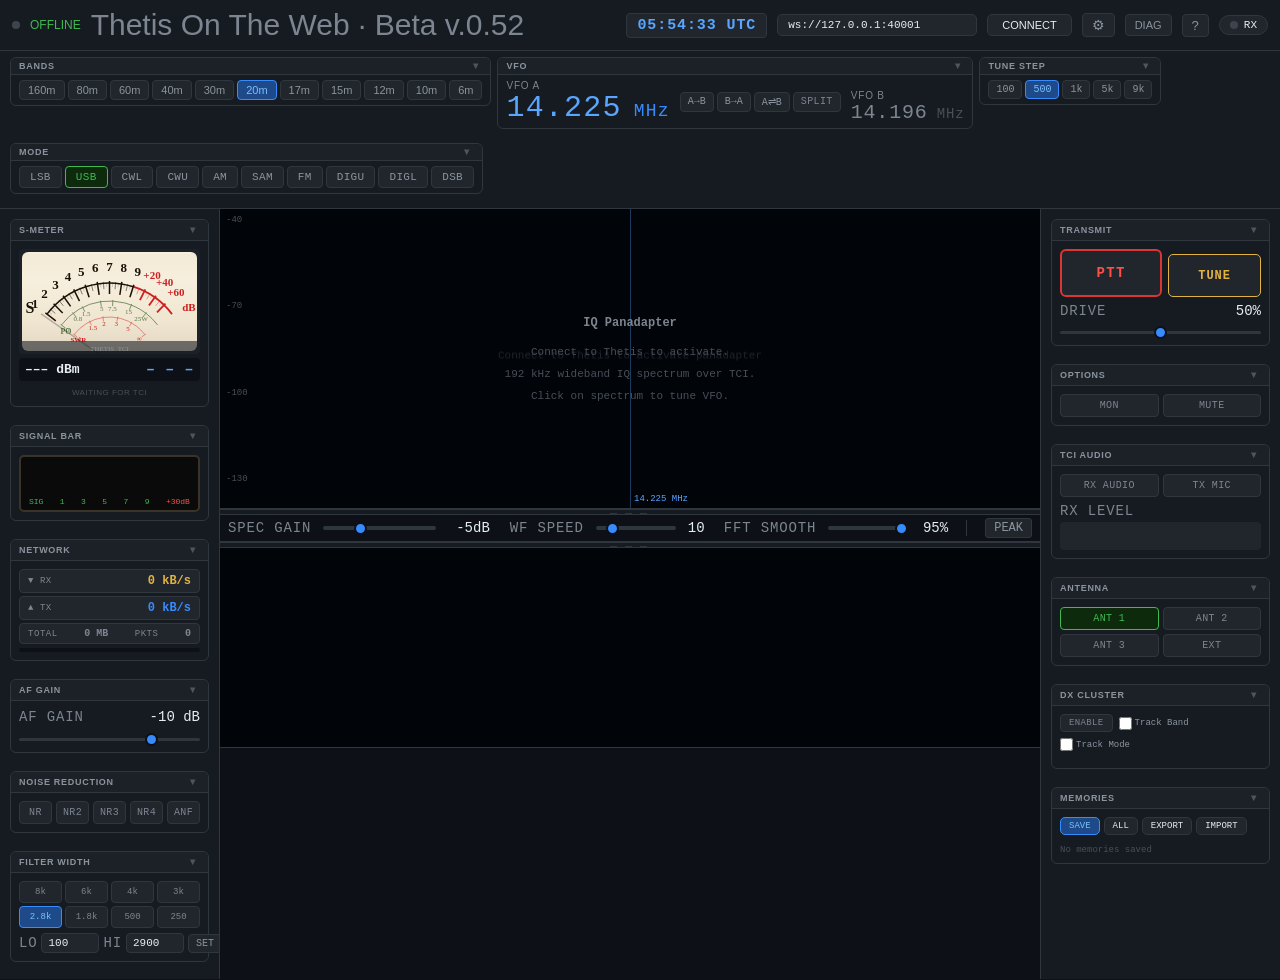
==== totw.html @ 43ac1d61 "feat: show where deskHPSDR transmits when it is not on VFO A tx_frequency was ignored. deskHPSDR sen" ====
<!DOCTYPE html>
<html lang="en">
<head>
<meta charset="UTF-8">
<meta name="viewport" content="width=device-width, initial-scale=1.0, maximum-scale=1.0, user-scalable=no">
<title>Thetis On The Web</title>
<!-- PWA / mobile standalone install — inline data-URL manifest since the app is a single file. -->
<meta name="theme-color" content="#0d1117">
<meta name="apple-mobile-web-app-capable" content="yes">
<meta name="apple-mobile-web-app-status-bar-style" content="black-translucent">
<meta name="apple-mobile-web-app-title" content="TOTW">
<meta name="mobile-web-app-capable" content="yes">
<link rel="manifest" href='data:application/manifest+json;utf8,{"name":"Thetis On The Web","short_name":"TOTW","display":"standalone","orientation":"any","background_color":"%230d1117","theme_color":"%230d1117","start_url":".","scope":"./"}'>
<style>
* { box-sizing: border-box; margin: 0; padding: 0; }

body {
  font-family: -apple-system, BlinkMacSystemFont, 'Segoe UI', sans-serif;
  background: #0d1117;
  color: #e6edf3;
  font-size: 13px;
  min-height: 100vh;
}

/* ── MONOSPACE for radio values ── */
.mono { font-family: 'SF Mono', 'Consolas', 'Fira Code', monospace; }

/* ── TOP STATUS BAR ── */
.top-bar {
  display: flex;
  align-items: center;
  gap: 10px;
  padding: 8px 12px;
  background: #161b22;
  border-bottom: 1px solid #30363d;
  flex-wrap: wrap;
}
.callsign { font-size: 30px; color: #7d8590; }
.status-dot { width: 8px; height: 8px; border-radius: 50%; background: #3d444d; flex-shrink: 0; transition: background 0.3s; }
.status-dot.rx  { background: #3fb950; box-shadow: 0 0 6px #3fb950; }
.status-dot.tx  { background: #f85149; box-shadow: 0 0 6px #f85149; }
.status-label   { font-size: 12px; color: #3fb950; transition: color 0.3s; }
.status-label.tx { color: #f85149; }

.spacer { flex: 1; }

.conn-input {
  font-family: 'SF Mono','Consolas',monospace;
  font-size: 11px;
  background: #21262d;
  border: 1px solid #30363d;
  color: #e6edf3;
  padding: 4px 10px;
  border-radius: 5px;
  width: 200px;
  outline: none;
}
.conn-input:focus { border-color: #388bfd; }

.btn-connect {
  font-size: 11px;
  font-weight: 500;
  padding: 4px 14px;
  background: #21262d;
  border: 1px solid #30363d;
  color: #e6edf3;
  border-radius: 5px;
  cursor: pointer;
  transition: all 0.15s;
}
.btn-connect:hover  { background: #30363d; }
.btn-connect.on     { background: #0d2a0d; border-color: #3fb950; color: #3fb950; }
.btn-connect.err    { background: #3d0d0d; border-color: #f85149; color: #f85149; }

/* Band buttons in top bar */
.band-btn {
  font-size: 11px;
  padding: 3px 8px;
  background: #21262d;
  border: 1px solid #30363d;
  border-radius: 4px;
  color: #8b949e;
  cursor: pointer;
  transition: all 0.15s;
}
.band-btn:hover { background: #30363d; color: #e6edf3; }
.band-btn.active { background: #1f4a8a; border-color: #388bfd; color: #79c0ff; }

/* ── FREQ ROW ── */
.freq-row {
  display: flex;
  align-items: flex-end;
  gap: 16px;
  padding: 10px 12px;
  background: #161b22;
  border-bottom: 1px solid #30363d;
  flex-wrap: wrap;
}

.vfo-block { display: flex; flex-direction: column; gap: 2px; }
.vfo-label { font-size: 10px; color: #7d8590; letter-spacing: 0.08em; text-transform: uppercase; }

.vfo-freq {
  font-family: 'SF Mono','Consolas',monospace;
  font-size: 30px;
  font-weight: 500;
  letter-spacing: 0.04em;
  color: #58a6ff;
  cursor: pointer;
  line-height: 1;
  user-select: none;
}
.vfo-freq .mhz { font-size: 18px; color: #388bfd; }
.vfo-freq .vfo-digit {
  cursor: pointer;
  padding: 0 0.5px;
  border-radius: 2px;
  transition: background 0.1s, color 0.1s;
}
/* Gap between the kHz digit and the 100 Hz digit: 7.123 4 reads as 7123.4 kHz at a glance */
.vfo-freq .vfo-digit.sub-khz { margin-left: 0.3em; }
.vfo-freq .vfo-digit:hover { background: #388bfd33; color: #79c0ff; }
.vfo-freq.secondary .vfo-digit:hover { background: #30363d; color: #e6edf3; }
.vfo-freq.secondary { font-size: 20px; color: #7d8590; }
.vfo-freq.secondary .mhz { font-size: 14px; color: #484f58; }

.vfo-freq-input {
  display: none;
  font-family: 'SF Mono','Consolas',monospace;
  font-size: 28px;
  background: transparent;
  border: none;
  border-bottom: 1px solid #388bfd;
  color: #58a6ff;
  outline: none;
  width: 230px;
}

.vfo-divider { width: 1px; background: #30363d; align-self: stretch; margin: 0 4px; }

/* VFO swap buttons */
.vfo-swap-row { display: flex; gap: 3px; align-self: center; }
.vbtn {
  font-size: 10px;
  padding: 3px 7px;
  background: #21262d;
  border: 1px solid #30363d;
  color: #8b949e;
  border-radius: 4px;
  cursor: pointer;
  transition: all 0.15s;
  font-family: 'SF Mono','Consolas',monospace;
}
.vbtn:hover { background: #30363d; color: #e6edf3; border-color: #388bfd; }
/* SPLIT sits among the VFO buttons: a chip for its on state, sized like them */
.vfo-swap-row .chip { padding: 3px 7px; }

/* Step buttons */
.step-row { display: flex; gap: 3px; align-self: center; }
.sbtn {
  font-size: 10px;
  padding: 3px 7px;
  background: #21262d;
  border: 1px solid #30363d;
  color: #8b949e;
  border-radius: 4px;
  cursor: pointer;
  font-family: 'SF Mono','Consolas',monospace;
  transition: all 0.15s;
}
.sbtn.active { background: #1f4a8a; border-color: #388bfd; color: #79c0ff; }

/* Mode buttons */
.mode-grid { display: flex; gap: 3px; flex-wrap: wrap; align-self: center; }
.mode-btn {
  font-size: 11px;
  padding: 4px 10px;
  background: #21262d;
  border: 1px solid #30363d;
  color: #8b949e;
  border-radius: 4px;
  cursor: pointer;
  font-family: 'SF Mono','Consolas',monospace;
  letter-spacing: 0.03em;
  transition: all 0.15s;
}
.mode-btn:hover { background: #30363d; color: #e6edf3; }
.mode-btn.active { background: #0d2a0d; border-color: #3fb950; color: #3fb950; }

/* ── MAIN BODY ── */
.body-grid {
  display: grid;
  grid-template-columns: 220px 1fr 240px;
  height: calc(100vh - 130px); /* fill viewport, not just min */
}

/* ── SIDE PANELS ── */
.side-panel {
  background: #161b22;
  border-right: 1px solid #30363d;
  padding: 10px;
  display: flex;
  flex-direction: column;
  gap: 10px;
  overflow-y: auto;
}
.side-panel.right { border-right: none; border-left: 1px solid #30363d; }

/* ── CENTER-BOTTOM DOCK ZONE ── */
.center-dock {
  background: #161b22;
  border-top: 1px solid #30363d;
  display: flex;
  flex-direction: row;
  flex-wrap: wrap;
  gap: 8px;
  padding: 8px;
  overflow-x: auto;
  overflow-y: visible;
  flex-shrink: 0;
}
.center-dock:empty { display: none; }
.center-dock > .dock-panel {
  min-width: 200px;
  flex: 0 0 auto;
  /* Allow the user to drag-resize panels horizontally while docked below the waterfall */
  resize: horizontal;
  overflow: hidden;
}

.sec-title {
  font-size: 9px;
  color: #484f58;
  letter-spacing: 0.12em;
  text-transform: uppercase;
  padding-bottom: 5px;
  border-bottom: 1px solid #21262d;
  font-family: 'SF Mono','Consolas',monospace;
}

/* ── CTRL CARD (slider rows) ── */
.ctrl-card {
  background: #21262d;
  border: 1px solid #30363d;
  border-radius: 6px;
  padding: 8px 10px;
}
.ctrl-head { display: flex; justify-content: space-between; align-items: center; margin-bottom: 5px; }
.ctrl-lbl { font-size: 14px; color: #7d8590; letter-spacing: 0.06em; font-family: 'SF Mono','Consolas',monospace; }
.ctrl-val { font-size: 14px; color: #e6edf3; font-family: 'SF Mono','Consolas',monospace; }

input[type=range] {
  -webkit-appearance: none;
  width: 100%;
  height: 3px;
  background: #30363d;
  border-radius: 2px;
  outline: none;
  cursor: pointer;
}
input[type=range]::-webkit-slider-thumb {
  -webkit-appearance: none;
  width: 13px;
  height: 13px;
  border-radius: 50%;
  background: #388bfd;
  border: 2px solid #0d1117;
  cursor: pointer;
  transition: transform 0.1s;
}
input[type=range]::-webkit-slider-thumb:hover { transform: scale(1.25); }

/* ── METER ── */
.meter-card {
  background: #21262d;
  border: 1px solid #30363d;
  border-radius: 6px;
  padding: 8px 10px;
}
.meter-head { display: flex; justify-content: space-between; margin-bottom: 5px; }
.meter-bg { background: #0d1117; border-radius: 3px; height: 7px; overflow: hidden; }
.meter-fill { height: 100%; border-radius: 3px; transition: width 0.12s ease; width: 0%; }
.meter-fill.s    { background: linear-gradient(90deg, #3fb950 0%, #e3b341 70%, #f85149 100%); }
.meter-fill.tx   { background: linear-gradient(90deg, #388bfd 0%, #388bfd 80%, #f85149 100%); }
.meter-scale { display: flex; justify-content: space-between; margin-top: 3px; }
.meter-scale span { font-size: 8px; color: #484f58; font-family: 'SF Mono','Consolas',monospace; }

/* ── TOGGLE CHIPS ── */
.chip-grid { display: grid; grid-template-columns: 1fr 1fr; gap: 4px; }
.chip-grid.three { grid-template-columns: 1fr 1fr 1fr; }
.chip-grid.four  { grid-template-columns: 1fr 1fr 1fr 1fr; }
.chip {
  font-size: 10px;
  padding: 5px 4px;
  background: #21262d;
  border: 1px solid #30363d;
  color: #7d8590;
  border-radius: 4px;
  cursor: pointer;
  text-align: center;
  font-family: 'SF Mono','Consolas',monospace;
  letter-spacing: 0.04em;
  transition: all 0.15s;
}
.chip:hover { background: #30363d; color: #e6edf3; }
.chip.on  { background: #0d2a0d; border-color: #3fb950; color: #3fb950; }
.chip.amber { background: #2a1f0d; border-color: #e3b341; color: #e3b341; }
.chip.blue  { background: #0d1f3c; border-color: #388bfd; color: #79c0ff; }

/* ── PTT ── */
.ptt-btn {
  width: 100%;
  padding: 14px;
  background: #21262d;
  border: 2px solid #da3633;
  color: #f85149;
  border-radius: 6px;
  font-size: 14px;
  font-weight: 600;
  letter-spacing: 0.1em;
  cursor: pointer;
  transition: all 0.1s;
  font-family: 'SF Mono','Consolas',monospace;
}
.ptt-btn:hover { background: #3d0d0d; }
.ptt-btn.active { background: #f85149; color: #fff; box-shadow: 0 0 18px #f8514960; }

.tune-btn {
  width: 100%;
  padding: 7px;
  background: #21262d;
  border: 1px solid #e3b341;
  color: #e3b341;
  border-radius: 5px;
  font-size: 12px;
  font-weight: 600;
  letter-spacing: 0.08em;
  cursor: pointer;
  margin-top: 5px;
  font-family: 'SF Mono','Consolas',monospace;
  transition: all 0.1s;
}
.tune-btn:hover { background: #2a1f0d; }
.tune-btn.active { background: #e3b341; color: #0d1117; }


/* ── FILTER ── */
.filter-grid { display: grid; grid-template-columns: repeat(4, 1fr); gap: 3px; }
.f-btn {
  font-size: 9px;
  padding: 5px 2px;
  background: #21262d;
  border: 1px solid #30363d;
  color: #7d8590;
  border-radius: 4px;
  cursor: pointer;
  text-align: center;
  font-family: 'SF Mono','Consolas',monospace;
  transition: all 0.15s;
}
.f-btn:hover { background: #30363d; color: #e6edf3; }
.f-btn.active { background: #1f4a8a; border-color: #388bfd; color: #79c0ff; }

/* ── S-METER ── */
.smeter-canvas { width: 100%; height: 105px; display: block; border-radius: 4px; }
.smeter-readout {
  display: flex;
  justify-content: space-between;
  align-items: baseline;
  margin-top: 4px;
  padding: 3px 6px;
  background: #0d1117;
  border-radius: 4px;
  font-family: 'SF Mono','Consolas',monospace;
}
.smeter-dbm { font-size: 13px; color: #e6edf3; font-weight: 600; }
.smeter-sunit { font-size: 15px; color: #58a6ff; font-weight: 700; letter-spacing: 0.04em; }
.smeter-src { font-size: 8px; color: #484f58; letter-spacing: 0.06em; text-transform: uppercase; }

/* LED bar S-meter (CB style) */
.led-meter-wrap {
  background: #0a0a0a;
  border: 2px solid #3a3428;
  border-radius: 5px;
  padding: 6px 8px 4px;
  position: relative;
}
.led-meter-canvas { width: 100%; height: 32px; display: block; }
.led-meter-label {
  display: flex;
  justify-content: space-between;
  font-size: 8px;
  font-family: 'SF Mono','Consolas',monospace;
  margin-top: 2px;
}
.led-meter-label span { color: #3fb950; }
.led-meter-label .led-red { color: #f85149; }

/* Bandwidth display */
.bw-display {
  display: flex;
  justify-content: space-between;
  align-items: center;
  padding: 4px 8px;
  background: #21262d;
  border: 1px solid #30363d;
  border-radius: 4px;
  font-family: 'SF Mono','Consolas',monospace;
}
.bw-label { font-size: 9px; color: #7d8590; letter-spacing: 0.06em; }
.bw-value { font-size: 12px; color: #e3b341; font-weight: 600; }

/* ── AGC ── */


/* ── CENTER PANEL ── */
.center { display: flex; flex-direction: column; background: #0d1117; height: 100%; overflow: hidden; }

/* spectrum */
.spectrum-wrap {
  height: 300px;
  flex-shrink: 0;
  position: relative;
  background: #010409;
  border-bottom: 1px solid #30363d;
  min-height: 80px;
  overflow: hidden;
}

/* spectrum resize handle */
.spec-resize-handle {
  height: 6px;
  background: #161b22;
  border-top: 1px solid #30363d;
  border-bottom: 1px solid #30363d;
  cursor: ns-resize;
  flex-shrink: 0;
  display: flex;
  align-items: center;
  justify-content: center;
  transition: background 0.15s;
}
.spec-resize-handle:hover { background: #21262d; }
.spec-resize-handle::after {
  content: '— — —';
  font-size: 7px;
  letter-spacing: 3px;
  color: #484f58;
  pointer-events: none;
}
canvas.spec { position: absolute; inset: 0; width: 100%; height: 100%; }

.spec-overlay {
  position: absolute;
  inset: 0;
  display: flex;
  align-items: center;
  justify-content: center;
  pointer-events: none;
}
.spec-msg {
  text-align: center;
  font-family: 'SF Mono','Consolas',monospace;
  font-size: 11px;
  color: #484f58;
  line-height: 2;
}
.spec-msg strong { color: #7d8590; display: block; font-size: 12px; margin-bottom: 6px; }

/* db labels */
.db-labels {
  position: absolute;
  left: 6px; top: 6px; bottom: 24px;
  display: flex; flex-direction: column; justify-content: space-between;
  pointer-events: none;
}
.db-labels span { font-family: 'SF Mono','Consolas',monospace; font-size: 9px; color: #484f58; }

/* VFO cursor */
.vfo-cursor {
  position: absolute;
  top: 0; bottom: 0;
  width: 1px;
  background: #58a6ff55;
  left: 50%;
  pointer-events: none;
}
.vfo-cursor::after {
  content: attr(data-f);
  position: absolute;
  bottom: 4px; left: 4px;
  font-family: 'SF Mono','Consolas',monospace;
  font-size: 9px;
  color: #58a6ff;
  white-space: nowrap;
}

/* waterfall */
.wf-wrap {
  height: 200px;
  position: relative;
  background: #010409;
  border-bottom: 1px solid #30363d;
  overflow: hidden;
  flex-shrink: 0;
}

/* spectrum/waterfall resize handle */
.wf-resize-handle {
  height: 6px;
  background: #161b22;
  border-top: 1px solid #30363d;
  border-bottom: 1px solid #30363d;
  cursor: ns-resize;
  flex-shrink: 0;
  display: flex;
  align-items: center;
  justify-content: center;
  transition: background 0.15s;
}
.wf-resize-handle:hover { background: #21262d; }
.wf-resize-handle::after {
  content: '— — —';
  font-size: 7px;
  letter-spacing: 3px;
  color: #484f58;
  pointer-events: none;
}
canvas.wf { position: absolute; inset: 0; width: 100%; height: 100%; }

/* TCI log */
.tci-log {
  flex: 1;
  min-height: 40px;
  overflow-y: auto;
  padding: 6px 10px;
  font-family: 'SF Mono','Consolas',monospace;
  font-size: 10px;
  color: #484f58;
  line-height: 1.7;
  border-top: 1px solid #30363d;
  background: #161b22;
}
.log-tx  { color: #388bfd; }
.log-rx  { color: #3fb950; }
.log-err { color: #f85149; }
.log-sys { color: #484f58; }

/* ── SPECTRUM CONTROL BAR (Spec Gain / WF Speed / FFT Smooth / Peak) ── */
.spec-ctrl-bar {
  display: flex;
  align-items: center;
  gap: 12px;
  padding: 3px 8px;
  background: #0d1117;
  border-bottom: 1px solid #30363d;
}
.spec-ctrl-divider {
  width: 1px; height: 16px;
  background: #30363d;
  margin: 0 6px; flex-shrink: 0;
}

/* waterfall theme + peak hold buttons */
.wf-theme-btn {
  font-size: 12px;
  padding: 2px 6px;
  background: #21262d;
  border: 1px solid #30363d;
  border-radius: 3px;
  color: #8b949e;
  cursor: pointer;
  font-family: 'SF Mono', monospace;
  white-space: nowrap;
  transition: all 0.15s;
}
.wf-theme-btn:hover { background: #30363d; color: #e6edf3; }
.wf-theme-btn.active { background: #1f4a8a; border-color: #388bfd; color: #79c0ff; }

/* audio vis */
.audio-wrap {
  height: 28px;
  background: #21262d;
  border-radius: 4px;
  overflow: hidden;
}
canvas.audio-cv { width: 100%; height: 100%; }

/* scrollbar */
::-webkit-scrollbar { width: 4px; }
::-webkit-scrollbar-track { background: #161b22; }
::-webkit-scrollbar-thumb { background: #30363d; border-radius: 2px; }

/* custom number input in filter section */
.num-in {
  font-family: 'SF Mono','Consolas',monospace;
  font-size: 11px;
  background: #21262d;
  border: 1px solid #30363d;
  color: #e6edf3;
  padding: 3px 6px;
  border-radius: 4px;
  outline: none;
  width: 58px;
  -moz-appearance: textfield;
}
.num-in:focus { border-color: #388bfd; }
.num-in::-webkit-outer-spin-button,
.num-in::-webkit-inner-spin-button { -webkit-appearance: none; margin: 0; }

/* ── TABLET (iPad landscape/portrait) ── */
@media (max-width: 1100px) {
  .body-grid { grid-template-columns: 200px 1fr 210px; }
}

/* ── TABLET PORTRAIT / LARGE PHONE ── */
@media (max-width: 860px) {
  /* Stack into single column: controls top, spectrum middle, tx bottom */
  .body-grid {
    grid-template-columns: 1fr;
    grid-template-rows: auto 1fr auto;
    height: auto;
    min-height: calc(100vh - 90px);
  }
  .side-panel {
    border-right: none;
    border-bottom: 1px solid #30363d;
    /* Horizontal scrolling row of panels on mobile */
    flex-direction: row;
    flex-wrap: wrap;
    overflow-y: visible;
    overflow-x: auto;
    padding: 8px;
    gap: 8px;
  }
  .side-panel.right {
    border-left: none;
    border-top: 1px solid #30363d;
  }
  .dock-panel { min-width: 160px; flex: 0 0 auto; }
  .center { min-height: 400px; }
  .spectrum-wrap { min-height: 200px; }
  .wf-wrap { height: 80px; }
  .tci-log { height: 70px; }

  /* Bigger touch targets */
  .band-btn { padding: 6px 10px; font-size: 12px; }
  .chip { min-height: 36px; font-size: 12px; }
  .agc-btn { min-height: 36px; }
  .f-btn { min-height: 36px; font-size: 11px; }
  .mode-btn { min-height: 36px; font-size: 11px; }
  .ptt-btn { min-height: 60px; font-size: 18px; }
  .tune-btn { min-height: 60px; font-size: 14px; }
  .sbtn { min-height: 32px; }
  input[type=range] { height: 20px; }
  .conn-input { width: 160px; }

  /* Freq row wraps cleanly */
  .freq-row { gap: 10px; padding: 8px; }
  .vfo-freq { font-size: 24px; }
  .vfo-freq.secondary { font-size: 18px; }
}

/* ── PHONE (iPhone) ── */
@media (max-width: 480px) {
  .top-bar { gap: 6px; padding: 6px 8px; }
  .band-btn { padding: 5px 7px; font-size: 11px; }
  /* Hide VFO B on very small screens */
  .vfo-block:last-of-type { display: none; }
  .vfo-freq { font-size: 28px; }
  .freq-row { padding: 6px 8px; }
  .body-grid { grid-template-columns: 1fr; }
  .dock-panel { min-width: 140px; }
  .ptt-btn { font-size: 20px; min-height: 70px; }
  .spectrum-wrap { min-height: 180px; }
}

/* ── MOBILE TOUCH BAR ── */
/* Fixed bar at the bottom of the screen — only visible on touch devices.
   JS sets data-touch on <html> when touch device AND screen width ≤ 1100px. */
#mobileBar {
  display: none;           /* hidden by default; shown only by html[data-touch] below */
  position: fixed;
  bottom: 0; left: 0; right: 0;
  height: 110px;
  background: #161b22;
  border-top: 2px solid #30363d;
  z-index: 900;
  align-items: center;
  justify-content: space-between;
  padding: 8px 16px;
  gap: 12px;
}
/* Activated by JS touch-detection */
html[data-touch] #mobileBar { display: flex; }
/* Push page content up so spectrum isn't hidden behind the bar */
html[data-touch] body { padding-bottom: 120px; }

/* VFO rotary knob canvas */
#vfoKnob { touch-action: none; cursor: grab; display: block; }
#vfoKnob:active { cursor: grabbing; }

/* Center readout inside the mobile bar */
#mobileBarCenter {
  flex: 1;
  display: flex;
  flex-direction: column;
  align-items: center;
  gap: 4px;
}
#mobileBarFreq {
  font-family: 'SF Mono','Consolas',monospace;
  font-size: 22px;
  font-weight: 700;
  color: #58a6ff;
  letter-spacing: 0.04em;
}
#mobileBarInfo {
  font-family: 'SF Mono','Consolas',monospace;
  font-size: 12px;
  color: #7d8590;
  letter-spacing: 0.06em;
}
/* PTT button in mobile bar */
#pttBtnMobile {
  width: 90px; height: 84px;
  font-size: 20px;
  flex-shrink: 0;
}
#pttBtnMobile.active { background: #da3633; border-color: #f85149; color: #fff; }

/* Menu button in mobile bar */
#mobileMenuBtn {
  background: #21262d; border: 1px solid #30363d; color: #8b949e;
  border-radius: 6px; padding: 5px 10px; font-size: 18px; cursor: pointer;
  font-family: sans-serif; line-height: 1;
}
#mobileMenuBtn.open { border-color: #388bfd; color: #58a6ff; background: #1a2535; }

/* ── MOBILE LAYOUT: hide desktop chrome, full-screen spectrum ── */
/* These rules only activate when JS sets data-touch on <html>  */
html[data-touch] .side-panel   { display: none !important; }
html[data-touch] .freq-dock    { display: none !important; }
html[data-touch] .center-dock  { display: none !important; }
html[data-touch] .body-grid {
  grid-template-columns: 1fr !important;
  /* Fill viewport minus top bar (~50px) and fixed mobile bar (110px) */
  height: calc(100dvh - 160px);
}
html[data-touch] .center { height: 100%; }
/* Give spectrum most of the space; waterfall a comfortable slice */
html[data-touch] .spectrum-wrap { flex: 3 1 0 !important; min-height: 0 !important; }
html[data-touch] .wf-wrap       { flex: 1 1 0 !important; min-height: 60px !important; height: auto !important; }

/* ── SLIDE-UP CONTROL DRAWER ── */
#mobileDrawer {
  display: none; /* JS shows this only on touch devices */
  position: fixed;
  left: 0; right: 0;
  bottom: 110px; /* sits just above the mobile bar */
  background: #161b22;
  border-top: 2px solid #388bfd;
  border-radius: 14px 14px 0 0;
  z-index: 870;
  max-height: 65vh;
  overflow-y: auto;
  -webkit-overflow-scrolling: touch;
  padding: 14px 16px 20px;
  /* Closed: translated fully below the screen so it's invisible */
  transform: translateY(calc(100% + 110px));
  transition: transform 0.28s cubic-bezier(0.4, 0, 0.2, 1);
}
html[data-touch] #mobileDrawer { display: block; }
#mobileDrawer.open { transform: translateY(0); }

/* Dim overlay behind drawer */
#mobileDrawerBackdrop {
  display: none; position: fixed; inset: 0;
  background: rgba(0,0,0,0.55); z-index: 860;
}
#mobileDrawerBackdrop.open { display: block; }

/* Drawer section labels */
.mdrw-lbl {
  font-size: 9px; color: #484f58;
  font-family: 'SF Mono','Consolas',monospace;
  letter-spacing: 0.12em; text-transform: uppercase;
  margin: 12px 0 5px; display: block;
}
.mdrw-lbl:first-child { margin-top: 0; }

/* Drawer button rows — larger tap targets than desktop */
.mdrw-row {
  display: flex; flex-wrap: wrap; gap: 6px;
}
.mdrw-row .band-btn { padding: 8px 12px; font-size: 14px; min-height: 40px; }
.mdrw-row .mode-btn { padding: 8px 14px; font-size: 14px; min-height: 40px; }
.mdrw-row .f-btn    { padding: 8px 12px; font-size: 14px; min-height: 40px; }
.mdrw-row .sbtn     { padding: 8px 14px; font-size: 14px; min-height: 40px; }

/* AF Gain slider row in drawer */
.mdrw-slider-row {
  display: flex; align-items: center; gap: 10px; margin-top: 4px;
}
.mdrw-slider-row input[type=range] { flex: 1; height: 6px; }
.mdrw-slider-row span { font-family: 'SF Mono','Consolas',monospace; font-size: 12px;
  color: #e6edf3; min-width: 52px; text-align: right; }

/* ── UTC CLOCK ── */
.utc-clock { font-family:'SF Mono','Consolas',monospace; font-size:15px; color:#58a6ff; background:#21262d; border:1px solid #30363d; padding:3px 10px; border-radius:4px; white-space:nowrap; letter-spacing:0.06em; font-weight:600; }

/* ── MODAL OVERLAY ── */
.modal-overlay { position:fixed; inset:0; background:rgba(1,4,9,0.88); z-index:10000; display:flex; align-items:center; justify-content:center; }
.modal-overlay.hidden { display:none; }
.modal-box { background:#161b22; border:1px solid #30363d; border-radius:10px; padding:20px 24px; min-width:340px; max-width:520px; max-height:82vh; overflow-y:auto; box-shadow:0 16px 48px rgba(0,0,0,0.8); position:relative; }
.modal-title { font-size:14px; font-weight:600; color:#e6edf3; margin-bottom:16px; display:flex; justify-content:space-between; align-items:center; }
.modal-close { font-size:18px; color:#7d8590; cursor:pointer; background:none; border:none; line-height:1; }
.modal-close:hover { color:#e6edf3; }
.modal-sep { height:1px; background:#21262d; margin:10px 0; }
.modal-lbl { font-size:10px; color:#7d8590; letter-spacing:0.08em; text-transform:uppercase; font-family:'SF Mono','Consolas',monospace; display:block; margin-bottom:4px; }
.modal-in { width:100%; background:#21262d; border:1px solid #30363d; color:#e6edf3; padding:5px 9px; border-radius:4px; font-family:'SF Mono','Consolas',monospace; font-size:12px; outline:none; margin-bottom:8px; }
.modal-in:focus { border-color:#388bfd; }
.modal-row { display:flex; gap:8px; align-items:center; margin-bottom:6px; }
.modal-row label { flex:1; font-size:11px; color:#8b949e; }
.mbtn { font-size:11px; padding:5px 12px; background:#21262d; border:1px solid #30363d; color:#e6edf3; border-radius:5px; cursor:pointer; font-family:'SF Mono','Consolas',monospace; }
.mbtn:hover { background:#30363d; }
.mbtn.pri { background:#1f4a8a; border-color:#388bfd; color:#79c0ff; }
.mbtn.pri:hover { background:#2a5ba0; }
.mbtn.danger { border-color:#da3633; color:#f85149; }
.mbtn.danger:hover { background:#3d0d0d; }

/* ── RIT ── */
.rit-display { font-family:'SF Mono','Consolas',monospace; font-size:12px; color:#e3b341; min-width:58px; text-align:right; }
.rit-btn { font-size:11px; padding:2px 7px; background:#21262d; border:1px solid #30363d; color:#8b949e; border-radius:3px; cursor:pointer; font-family:'SF Mono','Consolas',monospace; }
.rit-btn:hover { background:#30363d; color:#e6edf3; }
.rit-btn.on { background:#2a1f0d; border-color:#e3b341; color:#e3b341; }

/* ── DX TOOLTIP ── */
#dxTooltip { position:fixed; background:#0d1117; border:1px solid #388bfd; border-radius:5px; padding:6px 10px; font-family:'SF Mono','Consolas',monospace; font-size:11px; color:#e6edf3; pointer-events:none; z-index:9999; display:none; box-shadow:0 4px 16px rgba(0,0,0,0.7); line-height:1.7; }

/* ── MEMORIES ── */
.mem-row td { padding:2px 4px; font-family:'SF Mono','Consolas',monospace; font-size:10px; }
.mem-row:hover td { background:#21262d; cursor:pointer; }
.mem-freq { color:#58a6ff; }
.mem-mode { color:#3fb950; }
.mem-name { color:#8b949e; max-width:80px; overflow:hidden; text-overflow:ellipsis; white-space:nowrap; }
.mem-del { color:#484f58; }
.mem-del:hover { color:#f85149; }
.mem-table { width:100%; border-collapse:collapse; }

/* ── PROPAGATION ── */
.prop-grid { display:grid; grid-template-columns:1fr 1fr; gap:4px; }
.prop-cell { background:#0d1117; border:1px solid #21262d; border-radius:3px; padding:3px 5px; text-align:center; }
.prop-val { font-size:15px; font-weight:700; font-family:'SF Mono','Consolas',monospace; color:#e6edf3; display:block; }
.prop-key { font-size:8px; color:#484f58; letter-spacing:0.06em; }
.prop-cond { font-size:9px; font-weight:600; font-family:'SF Mono','Consolas',monospace; padding:2px 5px; border-radius:3px; }
.cond-good { background:#0d2a0d; color:#3fb950; }
.cond-fair { background:#2a1f0d; color:#e3b341; }
.cond-poor { background:#3d0d0d; color:#f85149; }

/* ── RECORDER ── */
.rec-btn { font-size:11px; padding:3px 9px; background:#21262d; border:1px solid #30363d; color:#8b949e; border-radius:4px; cursor:pointer; font-family:'SF Mono','Consolas',monospace; display:flex; align-items:center; gap:5px; }
.rec-btn:hover { background:#30363d; color:#e6edf3; }
.rec-btn.on { background:#3d0d0d; border-color:#f85149; color:#f85149; }
.rec-dot { width:6px; height:6px; border-radius:50%; background:currentColor; flex-shrink:0; }

/* ── KEYBOARD OVERLAY ── */
.keys-grid { display:grid; grid-template-columns:auto 1fr; gap:4px 14px; align-items:center; }
.kbd { font-family:'SF Mono','Consolas',monospace; font-size:11px; background:#21262d; border:1px solid #30363d; border-radius:4px; padding:2px 7px; color:#e6edf3; text-align:center; white-space:nowrap; }
.kdesc { font-size:11px; color:#8b949e; }

/* ── DOCK PANELS ── */
.dock-panel {
  background: #161b22;
  border: 1px solid #30363d;
  border-radius: 6px;
  margin-bottom: 8px;
  user-select: none;
  transition: box-shadow 0.1s;
}
.dock-panel.dragging-ghost {
  opacity: 0.35;
  pointer-events: none;
}
.dock-handle {
  display: flex;
  align-items: center;
  justify-content: space-between;
  padding: 5px 8px;
  background: #1c2128;
  border-bottom: 1px solid #30363d;
  border-radius: 6px 6px 0 0;
  cursor: grab;
  font-size: 9px;
  font-weight: 600;
  letter-spacing: 0.08em;
  text-transform: uppercase;
  color: #8b949e;
}
.dock-handle:active { cursor: grabbing; }
.dock-handle .dock-title { pointer-events: none; flex: 1; }
.dock-handle .dock-collapse {
  font-size: 10px;
  cursor: pointer;
  opacity: 0.45;
  padding: 0 4px;
  line-height: 1;
  pointer-events: all;
}
.dock-handle .dock-collapse:hover { opacity: 1; }
.dock-body { padding: 8px; }
.dock-panel.collapsed .dock-body { display: none; }
.dock-panel.collapsed .dock-handle { border-bottom: none; border-radius: 6px; }

/* Drop indicator — shown between panels during drag */
.dock-drop-indicator {
  height: 3px;
  background: #388bfd;
  border-radius: 2px;
  margin: 2px 0;
  display: none;
  pointer-events: none;
}
.dock-drop-indicator.active { display: block; }

/* Drag clone following cursor */
#dock-drag-clone {
  position: fixed;
  z-index: 9999;
  pointer-events: none;
  opacity: 0.85;
  box-shadow: 0 8px 32px rgba(0,0,0,0.7);
  border-radius: 6px;
  min-width: 170px;
  max-width: 220px;
}

/* ── TUNING SLIDER ── */
.tuning-knob-container {
  display: flex;
  flex-direction: column;
  align-items: center;
  gap: 8px;
  align-self: center;
  width: 100%;
  max-width: 280px;
}
.tuning-knob-container.hidden { display: none; }
.tuning-slider {
  -webkit-appearance: none;
  appearance: none;
  width: 100%;
  height: 40px;
  background: #30363d;
  border-radius: 20px;
  outline: none;
  cursor: pointer;
  position: relative;
}
.tuning-slider:hover { background: #40464d; }
.tuning-slider::-webkit-slider-thumb {
  -webkit-appearance: none;
  appearance: none;
  width: 60px;
  height: 60px;
  border-radius: 50%;
  background: #388bfd;
  border: 3px solid #0d1117;
  cursor: pointer;
  box-shadow: 0 2px 8px rgba(0,0,0,0.3);
  transition: background 0.15s, transform 0.15s;
}
.tuning-slider::-webkit-slider-thumb:hover { background: #4a9eff; transform: scale(1.05); }
.tuning-slider::-webkit-slider-thumb:active { transform: scale(1.1); box-shadow: 0 4px 12px rgba(0,0,0,0.4); }
.tuning-slider::-moz-range-thumb {
  width: 60px; height: 60px; border-radius: 50%;
  background: #388bfd; border: 3px solid #0d1117;
  cursor: pointer; box-shadow: 0 2px 8px rgba(0,0,0,0.3);
}
.tuning-slider::-moz-range-thumb:hover { background: #4a9eff; }
.tuning-slider::-moz-range-thumb:active { box-shadow: 0 4px 12px rgba(0,0,0,0.4); }
.tuning-knob-label {
  font-size: 11px; color: #7d8590;
  font-family: 'SF Mono','Consolas',monospace;
  letter-spacing: 0.06em; text-transform: uppercase; font-weight: 600;
}
@media (max-width: 860px) {
  .tuning-knob-container { max-width: 100%; gap: 12px; }
  .tuning-slider { height: 50px; }
  .tuning-slider::-webkit-slider-thumb { width: 70px; height: 70px; }
  .tuning-slider::-moz-range-thumb { width: 70px; height: 70px; }
  .tuning-knob-label { font-size: 14px; }
}
@media (max-width: 480px) {
  .tuning-slider { height: 60px; }
  .tuning-slider::-webkit-slider-thumb { width: 80px; height: 80px; }
  .tuning-slider::-moz-range-thumb { width: 80px; height: 80px; }
  .tuning-knob-label { font-size: 16px; }
}

/* ── FREQ DOCK ZONE ── */
.freq-dock {
  display: flex;
  flex-direction: row;
  flex-wrap: wrap;
  align-items: flex-start;
  gap: 6px;
  padding: 6px 10px;
  background: #161b22;
  border-bottom: 1px solid #30363d;
  overflow-x: auto;
  flex-shrink: 0;
}
.freq-dock > .dock-panel { flex: 0 0 auto; }
.freq-dock .dock-body { padding: 5px 8px; }
.freq-dock .dock-handle { padding: 3px 8px; }
/* Hidden panels (visibility controlled via settings) */
.dock-panel.dp-hidden { display: none !important; }

/* ── TCI LOG — allow text selection for copy/paste ── */
.tci-log { user-select: text; cursor: text; }

/* ── UI COLOR THEMES ──
   Applied as data-ui-theme on <html>. Overrides structural panel, text, and slider colors.
   "dark" is the default — no override needed, it inherits the base stylesheet.
   The 8 themes range from near-black to fully light for different environments. */

/* ── THEME HELPERS — shared slider mixin via per-theme rules ── */

/* Midnight — warm near-black, easier on eyes than blue-tinted dark */
[data-ui-theme="midnight"] body              { background: #13100c; color: #ede8e0; }
[data-ui-theme="midnight"] .top-bar          { background: #1e1912; border-color: #332810; }
[data-ui-theme="midnight"] .freq-row         { background: #1e1912; border-color: #332810; }
[data-ui-theme="midnight"] .side-panel       { background: #13100c; border-color: #332810; }
[data-ui-theme="midnight"] .center           { background: #13100c; }
[data-ui-theme="midnight"] .dock-panel       { background: #1e1912; border-color: #332810; }
[data-ui-theme="midnight"] .dock-handle      { background: #28201a; border-color: #332810; }
[data-ui-theme="midnight"] .modal-box        { background: #1e1912; border-color: #3d3020; }
[data-ui-theme="midnight"] .modal-in         { background: #13100c; border-color: #332810; color: #ede8e0; }
[data-ui-theme="midnight"] .conn-input       { background: #13100c; border-color: #332810; color: #ede8e0; }
[data-ui-theme="midnight"] .btn-connect      { background: #28201a; border-color: #332810; color: #ede8e0; }
[data-ui-theme="midnight"] .tci-log          { background: #13100c; border-color: #332810; color: #ede8e0; }
[data-ui-theme="midnight"] .smeter-readout   { background: #1e1912; }
[data-ui-theme="midnight"] .led-meter-wrap   { background: #1e1912; border-color: #332810; }
[data-ui-theme="midnight"] .center-dock      { background: #1a1510; border-color: #332810; }
[data-ui-theme="midnight"] .freq-dock        { background: #1e1912; border-color: #332810; }
[data-ui-theme="midnight"] .vfo-freq         { color: #f0d090; }
[data-ui-theme="midnight"] .vfo-freq .mhz    { color: #f0b040; }
[data-ui-theme="midnight"] .ctrl-lbl         { color: #a89060; }
[data-ui-theme="midnight"] .ctrl-val         { color: #ede8e0; }
[data-ui-theme="midnight"] .ctrl-head        { color: #ede8e0; }
[data-ui-theme="midnight"] .dock-title       { color: #d4b870; }
[data-ui-theme="midnight"] input[type=range] { background: #3d3020; }
[data-ui-theme="midnight"] input[type=range]::-webkit-slider-thumb { background: #c49020; border-color: #13100c; }
[data-ui-theme="midnight"] input[type=range]::-moz-range-thumb     { background: #c49020; border-color: #13100c; }

/* Navy — dark navy blue */
[data-ui-theme="navy"] body              { background: #060f1c; color: #c8dff0; }
[data-ui-theme="navy"] .top-bar          { background: #0b1930; border-color: #1c3660; }
[data-ui-theme="navy"] .freq-row         { background: #0b1930; border-color: #1c3660; }
[data-ui-theme="navy"] .side-panel       { background: #060f1c; border-color: #1c3660; }
[data-ui-theme="navy"] .center           { background: #060f1c; }
[data-ui-theme="navy"] .dock-panel       { background: #0b1930; border-color: #1c3660; }
[data-ui-theme="navy"] .dock-handle      { background: #081422; border-color: #1c3660; }
[data-ui-theme="navy"] .modal-box        { background: #0b1930; border-color: #1c3660; }
[data-ui-theme="navy"] .modal-in         { background: #060f1c; border-color: #1c3660; color: #c8dff0; }
[data-ui-theme="navy"] .conn-input       { background: #060f1c; border-color: #1c3660; color: #c8dff0; }
[data-ui-theme="navy"] .btn-connect      { background: #0b1930; border-color: #1c3660; color: #c8dff0; }
[data-ui-theme="navy"] .tci-log          { background: #060f1c; border-color: #1c3660; color: #c8dff0; }
[data-ui-theme="navy"] .smeter-readout   { background: #0b1930; }
[data-ui-theme="navy"] .led-meter-wrap   { background: #0b1930; border-color: #1c3660; }
[data-ui-theme="navy"] .center-dock      { background: #081422; border-color: #1c3660; }
[data-ui-theme="navy"] .freq-dock        { background: #0b1930; border-color: #1c3660; }
[data-ui-theme="navy"] .vfo-freq         { color: #79c0ff; }
[data-ui-theme="navy"] .vfo-freq .mhz    { color: #a5d6ff; }
[data-ui-theme="navy"] .ctrl-lbl         { color: #5880a8; }
[data-ui-theme="navy"] .ctrl-val         { color: #c8dff0; }
[data-ui-theme="navy"] .ctrl-head        { color: #c8dff0; }
[data-ui-theme="navy"] .dock-title       { color: #79c0ff; }
[data-ui-theme="navy"] input[type=range] { background: #1c3660; }
[data-ui-theme="navy"] input[type=range]::-webkit-slider-thumb { background: #388bfd; border-color: #060f1c; }
[data-ui-theme="navy"] input[type=range]::-moz-range-thumb     { background: #388bfd; border-color: #060f1c; }

/* Forest — deep forest green */
[data-ui-theme="forest"] body              { background: #061008; color: #c0e8c4; }
[data-ui-theme="forest"] .top-bar          { background: #0c1e10; border-color: #163d1c; }
[data-ui-theme="forest"] .freq-row         { background: #0c1e10; border-color: #163d1c; }
[data-ui-theme="forest"] .side-panel       { background: #061008; border-color: #163d1c; }
[data-ui-theme="forest"] .center           { background: #061008; }
[data-ui-theme="forest"] .dock-panel       { background: #0c1e10; border-color: #163d1c; }
[data-ui-theme="forest"] .dock-handle      { background: #091508; border-color: #163d1c; }
[data-ui-theme="forest"] .modal-box        { background: #0c1e10; border-color: #163d1c; }
[data-ui-theme="forest"] .modal-in         { background: #061008; border-color: #163d1c; color: #c0e8c4; }
[data-ui-theme="forest"] .conn-input       { background: #061008; border-color: #163d1c; color: #c0e8c4; }
[data-ui-theme="forest"] .btn-connect      { background: #0c1e10; border-color: #163d1c; color: #c0e8c4; }
[data-ui-theme="forest"] .tci-log          { background: #061008; border-color: #163d1c; color: #c0e8c4; }
[data-ui-theme="forest"] .smeter-readout   { background: #0c1e10; }
[data-ui-theme="forest"] .led-meter-wrap   { background: #0c1e10; border-color: #163d1c; }
[data-ui-theme="forest"] .center-dock      { background: #091508; border-color: #163d1c; }
[data-ui-theme="forest"] .freq-dock        { background: #0c1e10; border-color: #163d1c; }
[data-ui-theme="forest"] .vfo-freq         { color: #56d364; }
[data-ui-theme="forest"] .vfo-freq .mhz    { color: #7ce895; }
[data-ui-theme="forest"] .dock-title       { color: #56d364; }
[data-ui-theme="forest"] .ctrl-lbl         { color: #5a9860; }
[data-ui-theme="forest"] .ctrl-val         { color: #c0e8c4; }
[data-ui-theme="forest"] .ctrl-head        { color: #c0e8c4; }
[data-ui-theme="forest"] input[type=range] { background: #163d1c; }
[data-ui-theme="forest"] input[type=range]::-webkit-slider-thumb { background: #3fb950; border-color: #061008; }
[data-ui-theme="forest"] input[type=range]::-moz-range-thumb     { background: #3fb950; border-color: #061008; }

/* Charcoal — medium gray, comfortable in any lighting */
[data-ui-theme="charcoal"] body              { background: #2a2d33; color: #e4e8ee; }
[data-ui-theme="charcoal"] .top-bar          { background: #33373f; border-color: #484f5a; }
[data-ui-theme="charcoal"] .freq-row         { background: #33373f; border-color: #484f5a; }
[data-ui-theme="charcoal"] .side-panel       { background: #2a2d33; border-color: #484f5a; }
[data-ui-theme="charcoal"] .center           { background: #2a2d33; }
[data-ui-theme="charcoal"] .dock-panel       { background: #33373f; border-color: #484f5a; }
[data-ui-theme="charcoal"] .dock-handle      { background: #3c4048; border-color: #484f5a; }
[data-ui-theme="charcoal"] .modal-box        { background: #3c4048; border-color: #484f5a; }
[data-ui-theme="charcoal"] .modal-in         { background: #2a2d33; border-color: #484f5a; color: #e4e8ee; }
[data-ui-theme="charcoal"] .conn-input       { background: #2a2d33; border-color: #484f5a; color: #e4e8ee; }
[data-ui-theme="charcoal"] .btn-connect      { background: #33373f; border-color: #484f5a; color: #e4e8ee; }
[data-ui-theme="charcoal"] .tci-log          { background: #2a2d33; border-color: #484f5a; color: #e4e8ee; }
[data-ui-theme="charcoal"] .smeter-readout   { background: #33373f; }
[data-ui-theme="charcoal"] .led-meter-wrap   { background: #33373f; border-color: #484f5a; }
[data-ui-theme="charcoal"] .center-dock      { background: #303438; border-color: #484f5a; }
[data-ui-theme="charcoal"] .freq-dock        { background: #33373f; border-color: #484f5a; }
[data-ui-theme="charcoal"] .dock-title       { color: #c0ccd8; }
[data-ui-theme="charcoal"] .ctrl-lbl         { color: #a0a8b4; }
[data-ui-theme="charcoal"] .ctrl-val         { color: #e4e8ee; }
[data-ui-theme="charcoal"] .ctrl-head        { color: #e4e8ee; }
[data-ui-theme="charcoal"] .modal-lbl        { color: #a0a8b4; }
[data-ui-theme="charcoal"] input[type=range] { background: #484f5a; }
[data-ui-theme="charcoal"] input[type=range]::-webkit-slider-thumb { background: #5a8fd8; border-color: #2a2d33; }
[data-ui-theme="charcoal"] input[type=range]::-moz-range-thumb     { background: #5a8fd8; border-color: #2a2d33; }

/* Warm — warm taupe/brown, easy on the eyes for long sessions */
[data-ui-theme="warm"] body              { background: #26221c; color: #efe8dc; }
[data-ui-theme="warm"] .top-bar          { background: #32291f; border-color: #504030; }
[data-ui-theme="warm"] .freq-row         { background: #32291f; border-color: #504030; }
[data-ui-theme="warm"] .side-panel       { background: #26221c; border-color: #504030; }
[data-ui-theme="warm"] .center           { background: #26221c; }
[data-ui-theme="warm"] .dock-panel       { background: #32291f; border-color: #504030; }
[data-ui-theme="warm"] .dock-handle      { background: #3a3028; border-color: #504030; }
[data-ui-theme="warm"] .modal-box        { background: #3a3028; border-color: #504030; }
[data-ui-theme="warm"] .modal-in         { background: #26221c; border-color: #504030; color: #efe8dc; }
[data-ui-theme="warm"] .conn-input       { background: #26221c; border-color: #504030; color: #efe8dc; }
[data-ui-theme="warm"] .btn-connect      { background: #32291f; border-color: #504030; color: #efe8dc; }
[data-ui-theme="warm"] .tci-log          { background: #26221c; border-color: #504030; color: #efe8dc; }
[data-ui-theme="warm"] .smeter-readout   { background: #32291f; }
[data-ui-theme="warm"] .led-meter-wrap   { background: #32291f; border-color: #504030; }
[data-ui-theme="warm"] .center-dock      { background: #2c261e; border-color: #504030; }
[data-ui-theme="warm"] .freq-dock        { background: #32291f; border-color: #504030; }
[data-ui-theme="warm"] .vfo-freq         { color: #f0d898; }
[data-ui-theme="warm"] .vfo-freq .mhz    { color: #e3b341; }
[data-ui-theme="warm"] .dock-title       { color: #d4b870; }
[data-ui-theme="warm"] .ctrl-lbl         { color: #a09080; }
[data-ui-theme="warm"] .ctrl-val         { color: #efe8dc; }
[data-ui-theme="warm"] .ctrl-head        { color: #efe8dc; }
[data-ui-theme="warm"] .modal-lbl        { color: #a09080; }
[data-ui-theme="warm"] input[type=range] { background: #504030; }
[data-ui-theme="warm"] input[type=range]::-webkit-slider-thumb { background: #c49030; border-color: #26221c; }
[data-ui-theme="warm"] input[type=range]::-moz-range-thumb     { background: #c49030; border-color: #26221c; }

/* Parchment — warm beige, old-paper feel, light without being harsh */
[data-ui-theme="parchment"] body              { background: #f0e6cc; color: #2c1e0e; }
[data-ui-theme="parchment"] .top-bar          { background: #e8dab8; border-color: #c0a870; }
[data-ui-theme="parchment"] .freq-row         { background: #e8dab8; border-color: #c0a870; }
[data-ui-theme="parchment"] .side-panel       { background: #f0e6cc; border-color: #c0a870; }
[data-ui-theme="parchment"] .center           { background: #f0e6cc; }
[data-ui-theme="parchment"] .dock-panel       { background: #e8dab8; border-color: #c0a870; }
[data-ui-theme="parchment"] .dock-handle      { background: #ddd0a0; border-color: #c0a870; color: #2c1e0e; }
[data-ui-theme="parchment"] .modal-overlay    { background: rgba(0,0,0,0.4); }
[data-ui-theme="parchment"] .modal-box        { background: #e8dab8; border-color: #c0a870; }
[data-ui-theme="parchment"] .modal-in         { background: #f0e6cc; border-color: #c0a870; color: #2c1e0e; }
[data-ui-theme="parchment"] .conn-input       { background: #f0e6cc; border-color: #c0a870; color: #2c1e0e; }
[data-ui-theme="parchment"] .btn-connect      { background: #e8dab8; border-color: #c0a870; color: #2c1e0e; }
[data-ui-theme="parchment"] .tci-log          { background: #f0e6cc; border-color: #c0a870; color: #2c1e0e; }
[data-ui-theme="parchment"] .smeter-readout   { background: #e8dab8; }
[data-ui-theme="parchment"] .led-meter-wrap   { background: #e8dab8; border-color: #c0a870; }
[data-ui-theme="parchment"] .center-dock      { background: #ecdfc4; border-color: #c0a870; }
[data-ui-theme="parchment"] .freq-dock        { background: #e8dab8; border-color: #c0a870; }
[data-ui-theme="parchment"] .dock-title       { color: #5a3a18; }
[data-ui-theme="parchment"] .ctrl-lbl         { color: #806040; }
[data-ui-theme="parchment"] .ctrl-val         { color: #2c1e0e; }
[data-ui-theme="parchment"] .ctrl-head        { color: #2c1e0e; }
[data-ui-theme="parchment"] .modal-title      { color: #2c1e0e; }
[data-ui-theme="parchment"] .modal-lbl        { color: #806040; }
[data-ui-theme="parchment"] .modal-row label  { color: #2c1e0e; }
[data-ui-theme="parchment"] .modal-close      { color: #806040; }
[data-ui-theme="parchment"] .sbtn             { background: #ddd0a0; border-color: #c0a870; color: #2c1e0e; }
[data-ui-theme="parchment"] .sbtn.active      { background: #b07830; border-color: #8a5c1c; color: #fff; }
[data-ui-theme="parchment"] .mbtn             { background: #ddd0a0; border-color: #c0a870; color: #2c1e0e; }
[data-ui-theme="parchment"] .mbtn.pri         { background: #b07830; border-color: #8a5c1c; color: #fff; }
[data-ui-theme="parchment"] .band-btn         { background: #ddd0a0; border-color: #c0a870; color: #5a3a18; }
[data-ui-theme="parchment"] .mode-btn         { background: #ddd0a0; border-color: #c0a870; color: #5a3a18; }
[data-ui-theme="parchment"] .mode-btn.active  { background: #b07830; color: #fff; }
[data-ui-theme="parchment"] .vfo-freq         { color: #3a2010; }
[data-ui-theme="parchment"] .vfo-freq .mhz    { color: #8b4513; }
[data-ui-theme="parchment"] .vfo-freq.secondary { color: #806040; }
[data-ui-theme="parchment"] .callsign         { color: #806040; }
[data-ui-theme="parchment"] .status-label     { color: #3a7020; }
[data-ui-theme="parchment"] input[type=range] { background: #c0a870; }
[data-ui-theme="parchment"] input[type=range]::-webkit-slider-thumb { background: #8b4513; border-color: #f0e6cc; }
[data-ui-theme="parchment"] input[type=range]::-moz-range-thumb     { background: #8b4513; border-color: #f0e6cc; }

/* Daylight — clean soft gray, comfortable in bright rooms */
[data-ui-theme="daylight"] body              { background: #e8ecf0; color: #1a2030; }
[data-ui-theme="daylight"] .top-bar          { background: #f0f4f8; border-color: #c0cad4; }
[data-ui-theme="daylight"] .freq-row         { background: #f0f4f8; border-color: #c0cad4; }
[data-ui-theme="daylight"] .side-panel       { background: #e8ecf0; border-color: #c0cad4; }
[data-ui-theme="daylight"] .center           { background: #e8ecf0; }
[data-ui-theme="daylight"] .dock-panel       { background: #f0f4f8; border-color: #c0cad4; }
[data-ui-theme="daylight"] .dock-handle      { background: #dde3ea; border-color: #c0cad4; color: #1a2030; }
[data-ui-theme="daylight"] .modal-overlay    { background: rgba(0,0,0,0.35); }
[data-ui-theme="daylight"] .modal-box        { background: #f0f4f8; border-color: #c0cad4; }
[data-ui-theme="daylight"] .modal-in         { background: #e8ecf0; border-color: #c0cad4; color: #1a2030; }
[data-ui-theme="daylight"] .conn-input       { background: #e8ecf0; border-color: #c0cad4; color: #1a2030; }
[data-ui-theme="daylight"] .btn-connect      { background: #f0f4f8; border-color: #c0cad4; color: #1a2030; }
[data-ui-theme="daylight"] .tci-log          { background: #e8ecf0; border-color: #c0cad4; color: #1a2030; }
[data-ui-theme="daylight"] .smeter-readout   { background: #f0f4f8; }
[data-ui-theme="daylight"] .led-meter-wrap   { background: #f0f4f8; border-color: #c0cad4; }
[data-ui-theme="daylight"] .center-dock      { background: #e0e6ec; border-color: #c0cad4; }
[data-ui-theme="daylight"] .freq-dock        { background: #f0f4f8; border-color: #c0cad4; }
[data-ui-theme="daylight"] .dock-title       { color: #2040a0; }
[data-ui-theme="daylight"] .ctrl-lbl         { color: #506888; }
[data-ui-theme="daylight"] .ctrl-val         { color: #1a2030; }
[data-ui-theme="daylight"] .ctrl-head        { color: #1a2030; }
[data-ui-theme="daylight"] .modal-title      { color: #1a2030; }
[data-ui-theme="daylight"] .modal-lbl        { color: #506888; }
[data-ui-theme="daylight"] .modal-row label  { color: #1a2030; }
[data-ui-theme="daylight"] .modal-close      { color: #506888; }
[data-ui-theme="daylight"] .sbtn             { background: #dde3ea; border-color: #b0bcc8; color: #1a2030; }
[data-ui-theme="daylight"] .sbtn.active      { background: #0066cc; border-color: #0050a0; color: #fff; }
[data-ui-theme="daylight"] .mbtn             { background: #dde3ea; border-color: #b0bcc8; color: #1a2030; }
[data-ui-theme="daylight"] .mbtn.pri         { background: #0066cc; border-color: #0050a0; color: #fff; }
[data-ui-theme="daylight"] .band-btn         { background: #dde3ea; border-color: #b0bcc8; color: #304060; }
[data-ui-theme="daylight"] .mode-btn         { background: #dde3ea; border-color: #b0bcc8; color: #304060; }
[data-ui-theme="daylight"] .mode-btn.active  { background: #0066cc; color: #fff; }
[data-ui-theme="daylight"] .vfo-freq         { color: #0a1428; }
[data-ui-theme="daylight"] .vfo-freq .mhz    { color: #0060c0; }
[data-ui-theme="daylight"] .vfo-freq.secondary { color: #506888; }
[data-ui-theme="daylight"] .callsign         { color: #506888; }
[data-ui-theme="daylight"] .status-label     { color: #1a7030; }
[data-ui-theme="daylight"] input[type=range] { background: #b0bcc8; }
[data-ui-theme="daylight"] input[type=range]::-webkit-slider-thumb { background: #0066cc; border-color: #e8ecf0; }
[data-ui-theme="daylight"] input[type=range]::-moz-range-thumb     { background: #0066cc; border-color: #e8ecf0; }

/* Green Bay Packers — official dark green #203731 + gold #FFB612 */
[data-ui-theme="packers"] body              { background: #1a2e26; color: #f0f0e0; }
[data-ui-theme="packers"] .top-bar          { background: #203830; border-color: #2e5c40; }
[data-ui-theme="packers"] .freq-row         { background: #203830; border-color: #2e5c40; }
[data-ui-theme="packers"] .side-panel       { background: #1a2e26; border-color: #2e5c40; }
[data-ui-theme="packers"] .center           { background: #1a2e26; }
[data-ui-theme="packers"] .dock-panel       { background: #203830; border-color: #2e5c40; }
[data-ui-theme="packers"] .dock-handle      { background: #183028; border-color: #2e5c40; }
[data-ui-theme="packers"] .modal-box        { background: #203830; border-color: #2e5c40; }
[data-ui-theme="packers"] .modal-in         { background: #1a2e26; border-color: #2e5c40; color: #f0f0e0; }
[data-ui-theme="packers"] .conn-input       { background: #1a2e26; border-color: #2e5c40; color: #f0f0e0; }
[data-ui-theme="packers"] .btn-connect      { background: #203830; border-color: #2e5c40; color: #f0f0e0; }
[data-ui-theme="packers"] .tci-log          { background: #1a2e26; border-color: #2e5c40; color: #f0f0e0; }
[data-ui-theme="packers"] .smeter-readout   { background: #203830; }
[data-ui-theme="packers"] .led-meter-wrap   { background: #203830; border-color: #2e5c40; }
[data-ui-theme="packers"] .center-dock      { background: #1e3430; border-color: #2e5c40; }
[data-ui-theme="packers"] .freq-dock        { background: #203830; border-color: #2e5c40; }
[data-ui-theme="packers"] .dock-title       { color: #FFB612; }
[data-ui-theme="packers"] .ctrl-lbl         { color: #7ab890; }
[data-ui-theme="packers"] .ctrl-val         { color: #FFB612; }
[data-ui-theme="packers"] .ctrl-head        { color: #f0f0e0; }
[data-ui-theme="packers"] .modal-title      { color: #FFB612; }
[data-ui-theme="packers"] .modal-lbl        { color: #7ab890; }
[data-ui-theme="packers"] .modal-row label  { color: #f0f0e0; }
[data-ui-theme="packers"] .modal-close      { color: #7ab890; }
[data-ui-theme="packers"] .vfo-freq         { color: #FFB612; }
[data-ui-theme="packers"] .vfo-freq .mhz    { color: #ffd060; }
[data-ui-theme="packers"] .vfo-freq.secondary { color: #7ab890; }
[data-ui-theme="packers"] .callsign         { color: #7ab890; }
[data-ui-theme="packers"] .status-label     { color: #56d364; }
[data-ui-theme="packers"] .sbtn             { background: #183028; border-color: #2e5c40; color: #f0f0e0; }
[data-ui-theme="packers"] .sbtn.active      { background: #FFB612; border-color: #d49000; color: #1a2e26; }
[data-ui-theme="packers"] .mbtn             { background: #183028; border-color: #2e5c40; color: #f0f0e0; }
[data-ui-theme="packers"] .mbtn.pri         { background: #FFB612; border-color: #d49000; color: #1a2e26; }
[data-ui-theme="packers"] .band-btn         { background: #183028; border-color: #2e5c40; color: #90c8a0; }
[data-ui-theme="packers"] .mode-btn         { background: #183028; border-color: #2e5c40; color: #90c8a0; }
[data-ui-theme="packers"] .mode-btn.active  { background: #FFB612; border-color: #d49000; color: #1a2e26; }
[data-ui-theme="packers"] input[type=range] { background: #2e5c40; }
[data-ui-theme="packers"] input[type=range]::-webkit-slider-thumb { background: #FFB612; border-color: #1a2e26; }
[data-ui-theme="packers"] input[type=range]::-moz-range-thumb     { background: #FFB612; border-color: #1a2e26; }

/* ── SPEC CTRL BAR + WF-THEME-BTN overrides per UI theme ── */
[data-ui-theme="midnight"] .spec-ctrl-bar      { background: #13100c; border-color: #332810; }
[data-ui-theme="midnight"] .spec-ctrl-divider  { background: #332810; }
[data-ui-theme="midnight"] .wf-theme-btn       { background: #28201a; border-color: #332810; color: #a89060; }
[data-ui-theme="midnight"] .wf-theme-btn:hover { background: #3d3020; color: #ede8e0; }
[data-ui-theme="midnight"] .wf-theme-btn.active{ background: #8b6010; border-color: #c49020; color: #ede8e0; }

[data-ui-theme="navy"] .spec-ctrl-bar      { background: #060f1c; border-color: #1c3660; }
[data-ui-theme="navy"] .spec-ctrl-divider  { background: #1c3660; }
[data-ui-theme="navy"] .wf-theme-btn       { background: #081422; border-color: #1c3660; color: #5880a8; }
[data-ui-theme="navy"] .wf-theme-btn:hover { background: #1c3660; color: #c8dff0; }
[data-ui-theme="navy"] .wf-theme-btn.active{ background: #1a4090; border-color: #388bfd; color: #79c0ff; }

[data-ui-theme="forest"] .spec-ctrl-bar      { background: #061008; border-color: #163d1c; }
[data-ui-theme="forest"] .spec-ctrl-divider  { background: #163d1c; }
[data-ui-theme="forest"] .wf-theme-btn       { background: #091508; border-color: #163d1c; color: #5a9860; }
[data-ui-theme="forest"] .wf-theme-btn:hover { background: #163d1c; color: #c0e8c4; }
[data-ui-theme="forest"] .wf-theme-btn.active{ background: #1a5c24; border-color: #3fb950; color: #56d364; }

[data-ui-theme="charcoal"] .spec-ctrl-bar      { background: #2a2d33; border-color: #484f5a; }
[data-ui-theme="charcoal"] .spec-ctrl-divider  { background: #484f5a; }
[data-ui-theme="charcoal"] .wf-theme-btn       { background: #3c4048; border-color: #484f5a; color: #a0a8b4; }
[data-ui-theme="charcoal"] .wf-theme-btn:hover { background: #484f5a; color: #e4e8ee; }
[data-ui-theme="charcoal"] .wf-theme-btn.active{ background: #2a4a80; border-color: #5a8fd8; color: #c0d8f8; }

[data-ui-theme="warm"] .spec-ctrl-bar      { background: #26221c; border-color: #504030; }
[data-ui-theme="warm"] .spec-ctrl-divider  { background: #504030; }
[data-ui-theme="warm"] .wf-theme-btn       { background: #3a3028; border-color: #504030; color: #a09080; }
[data-ui-theme="warm"] .wf-theme-btn:hover { background: #504030; color: #efe8dc; }
[data-ui-theme="warm"] .wf-theme-btn.active{ background: #8a6010; border-color: #c49030; color: #ffe090; }

[data-ui-theme="parchment"] .spec-ctrl-bar      { background: #ecdfc4; border-color: #c0a870; }
[data-ui-theme="parchment"] .spec-ctrl-divider  { background: #c0a870; }
[data-ui-theme="parchment"] .wf-theme-btn       { background: #ddd0a0; border-color: #c0a870; color: #806040; }
[data-ui-theme="parchment"] .wf-theme-btn:hover { background: #c8b890; color: #2c1e0e; }
[data-ui-theme="parchment"] .wf-theme-btn.active{ background: #b07830; border-color: #8a5c1c; color: #fff8e8; }

[data-ui-theme="daylight"] .spec-ctrl-bar      { background: #dde3ea; border-color: #c0cad4; }
[data-ui-theme="daylight"] .spec-ctrl-divider  { background: #c0cad4; }
[data-ui-theme="daylight"] .wf-theme-btn       { background: #e8edf3; border-color: #c0cad4; color: #506888; }
[data-ui-theme="daylight"] .wf-theme-btn:hover { background: #c0cad4; color: #1a2030; }
[data-ui-theme="daylight"] .wf-theme-btn.active{ background: #0066cc; border-color: #0050a0; color: #ffffff; }

[data-ui-theme="packers"] .spec-ctrl-bar      { background: #1a2e26; border-color: #2e5c40; }
[data-ui-theme="packers"] .spec-ctrl-divider  { background: #2e5c40; }
[data-ui-theme="packers"] .wf-theme-btn       { background: #183028; border-color: #2e5c40; color: #7ab890; }
[data-ui-theme="packers"] .wf-theme-btn:hover { background: #2e5c40; color: #f0f0e0; }
[data-ui-theme="packers"] .wf-theme-btn.active{ background: #FFB612; border-color: #d49000; color: #1a2e26; }

/* ── PER-THEME BUTTON OVERRIDES ──
   Covers: .band-btn/.active  .mode-btn/.active  .sbtn/.active
           .f-btn/.active  .chip/.on  .vbtn
   PTT (red) and TUNE (amber) keep their universal danger/caution colors in all themes. */

/* Midnight — amber accent */
[data-ui-theme="midnight"] .band-btn         { background: #28201a; border-color: #332810; color: #c0a878; }
[data-ui-theme="midnight"] .band-btn.active  { background: #8b6010; border-color: #c49020; color: #ffe090; }
[data-ui-theme="midnight"] .band-btn:hover   { background: #3d3020; color: #ede8e0; }
[data-ui-theme="midnight"] .mode-btn         { background: #28201a; border-color: #332810; color: #c0a878; }
[data-ui-theme="midnight"] .mode-btn.active  { background: #8b6010; border-color: #c49020; color: #ffe090; }
[data-ui-theme="midnight"] .mode-btn:hover   { background: #3d3020; color: #ede8e0; }
[data-ui-theme="midnight"] .sbtn             { background: #28201a; border-color: #332810; color: #c0a878; }
[data-ui-theme="midnight"] .sbtn.active      { background: #8b6010; border-color: #c49020; color: #ffe090; }
[data-ui-theme="midnight"] .f-btn            { background: #28201a; border-color: #332810; color: #c0a878; }
[data-ui-theme="midnight"] .f-btn.active     { background: #8b6010; border-color: #c49020; color: #ffe090; }
[data-ui-theme="midnight"] .chip             { background: #28201a; border-color: #332810; color: #c0a878; }
[data-ui-theme="midnight"] .chip.on          { background: #3a2e08; border-color: #c49020; color: #ffe090; }
[data-ui-theme="midnight"] .vbtn             { background: #28201a; border-color: #332810; color: #c0a878; }
[data-ui-theme="midnight"] .vbtn:hover       { background: #3d3020; color: #ede8e0; }

/* Navy — blue accent */
[data-ui-theme="navy"] .band-btn         { background: #081422; border-color: #1c3660; color: #6898c8; }
[data-ui-theme="navy"] .band-btn.active  { background: #1a4090; border-color: #388bfd; color: #a5d6ff; }
[data-ui-theme="navy"] .band-btn:hover   { background: #1c3660; color: #c8dff0; }
[data-ui-theme="navy"] .mode-btn         { background: #081422; border-color: #1c3660; color: #6898c8; }
[data-ui-theme="navy"] .mode-btn.active  { background: #1a4090; border-color: #388bfd; color: #a5d6ff; }
[data-ui-theme="navy"] .mode-btn:hover   { background: #1c3660; color: #c8dff0; }
[data-ui-theme="navy"] .sbtn             { background: #081422; border-color: #1c3660; color: #6898c8; }
[data-ui-theme="navy"] .sbtn.active      { background: #1a4090; border-color: #388bfd; color: #a5d6ff; }
[data-ui-theme="navy"] .f-btn            { background: #081422; border-color: #1c3660; color: #6898c8; }
[data-ui-theme="navy"] .f-btn.active     { background: #1a4090; border-color: #388bfd; color: #a5d6ff; }
[data-ui-theme="navy"] .chip             { background: #081422; border-color: #1c3660; color: #6898c8; }
[data-ui-theme="navy"] .chip.on          { background: #0a2040; border-color: #388bfd; color: #79c0ff; }
[data-ui-theme="navy"] .vbtn             { background: #081422; border-color: #1c3660; color: #6898c8; }
[data-ui-theme="navy"] .vbtn:hover       { background: #1c3660; color: #c8dff0; }

/* Forest — green accent */
[data-ui-theme="forest"] .band-btn         { background: #091508; border-color: #163d1c; color: #60a868; }
[data-ui-theme="forest"] .band-btn.active  { background: #1a5c24; border-color: #3fb950; color: #7ce895; }
[data-ui-theme="forest"] .band-btn:hover   { background: #163d1c; color: #c0e8c4; }
[data-ui-theme="forest"] .mode-btn         { background: #091508; border-color: #163d1c; color: #60a868; }
[data-ui-theme="forest"] .mode-btn.active  { background: #1a5c24; border-color: #3fb950; color: #7ce895; }
[data-ui-theme="forest"] .mode-btn:hover   { background: #163d1c; color: #c0e8c4; }
[data-ui-theme="forest"] .sbtn             { background: #091508; border-color: #163d1c; color: #60a868; }
[data-ui-theme="forest"] .sbtn.active      { background: #1a5c24; border-color: #3fb950; color: #7ce895; }
[data-ui-theme="forest"] .f-btn            { background: #091508; border-color: #163d1c; color: #60a868; }
[data-ui-theme="forest"] .f-btn.active     { background: #1a5c24; border-color: #3fb950; color: #7ce895; }
[data-ui-theme="forest"] .chip             { background: #091508; border-color: #163d1c; color: #60a868; }
[data-ui-theme="forest"] .chip.on          { background: #0d3012; border-color: #3fb950; color: #56d364; }
[data-ui-theme="forest"] .vbtn             { background: #091508; border-color: #163d1c; color: #60a868; }
[data-ui-theme="forest"] .vbtn:hover       { background: #163d1c; color: #c0e8c4; }

/* Charcoal — steel blue accent */
[data-ui-theme="charcoal"] .band-btn         { background: #33373f; border-color: #484f5a; color: #a0a8b4; }
[data-ui-theme="charcoal"] .band-btn.active  { background: #2a4a80; border-color: #5a8fd8; color: #c0d8f8; }
[data-ui-theme="charcoal"] .band-btn:hover   { background: #484f5a; color: #e4e8ee; }
[data-ui-theme="charcoal"] .mode-btn         { background: #33373f; border-color: #484f5a; color: #a0a8b4; }
[data-ui-theme="charcoal"] .mode-btn.active  { background: #2a4a80; border-color: #5a8fd8; color: #c0d8f8; }
[data-ui-theme="charcoal"] .mode-btn:hover   { background: #484f5a; color: #e4e8ee; }
[data-ui-theme="charcoal"] .sbtn             { background: #33373f; border-color: #484f5a; color: #a0a8b4; }
[data-ui-theme="charcoal"] .sbtn.active      { background: #2a4a80; border-color: #5a8fd8; color: #c0d8f8; }
[data-ui-theme="charcoal"] .f-btn            { background: #33373f; border-color: #484f5a; color: #a0a8b4; }
[data-ui-theme="charcoal"] .f-btn.active     { background: #2a4a80; border-color: #5a8fd8; color: #c0d8f8; }
[data-ui-theme="charcoal"] .chip             { background: #33373f; border-color: #484f5a; color: #a0a8b4; }
[data-ui-theme="charcoal"] .chip.on          { background: #1a3a60; border-color: #5a8fd8; color: #c0d8f8; }
[data-ui-theme="charcoal"] .vbtn             { background: #33373f; border-color: #484f5a; color: #a0a8b4; }
[data-ui-theme="charcoal"] .vbtn:hover       { background: #484f5a; color: #e4e8ee; }

/* Warm — amber accent */
[data-ui-theme="warm"] .band-btn         { background: #3a3028; border-color: #504030; color: #b09070; }
[data-ui-theme="warm"] .band-btn.active  { background: #8a6010; border-color: #c49030; color: #ffe090; }
[data-ui-theme="warm"] .band-btn:hover   { background: #504030; color: #efe8dc; }
[data-ui-theme="warm"] .mode-btn         { background: #3a3028; border-color: #504030; color: #b09070; }
[data-ui-theme="warm"] .mode-btn.active  { background: #8a6010; border-color: #c49030; color: #ffe090; }
[data-ui-theme="warm"] .mode-btn:hover   { background: #504030; color: #efe8dc; }
[data-ui-theme="warm"] .sbtn             { background: #3a3028; border-color: #504030; color: #b09070; }
[data-ui-theme="warm"] .sbtn.active      { background: #8a6010; border-color: #c49030; color: #ffe090; }
[data-ui-theme="warm"] .f-btn            { background: #3a3028; border-color: #504030; color: #b09070; }
[data-ui-theme="warm"] .f-btn.active     { background: #8a6010; border-color: #c49030; color: #ffe090; }
[data-ui-theme="warm"] .chip             { background: #3a3028; border-color: #504030; color: #b09070; }
[data-ui-theme="warm"] .chip.on          { background: #3a2808; border-color: #c49030; color: #ffe090; }
[data-ui-theme="warm"] .vbtn             { background: #3a3028; border-color: #504030; color: #b09070; }
[data-ui-theme="warm"] .vbtn:hover       { background: #504030; color: #efe8dc; }

/* Parchment — brown accent; light base for all buttons */
[data-ui-theme="parchment"] .band-btn.active  { background: #b07830; border-color: #8a5c1c; color: #fff8e8; }
[data-ui-theme="parchment"] .band-btn:hover   { background: #c8b890; color: #2c1e0e; }
[data-ui-theme="parchment"] .f-btn            { background: #ddd0a0; border-color: #c0a870; color: #5a3a18; }
[data-ui-theme="parchment"] .f-btn.active     { background: #b07830; border-color: #8a5c1c; color: #fff8e8; }
[data-ui-theme="parchment"] .f-btn:hover      { background: #c8b890; color: #2c1e0e; }
[data-ui-theme="parchment"] .chip             { background: #ddd0a0; border-color: #c0a870; color: #5a3a18; }
[data-ui-theme="parchment"] .chip:hover       { background: #c8b890; color: #2c1e0e; }
[data-ui-theme="parchment"] .chip.on          { background: #8a5c1c; border-color: #b07830; color: #fff8e8; }
[data-ui-theme="parchment"] .chip.amber       { background: #8a5c1c; border-color: #b07830; color: #fff8e8; }
[data-ui-theme="parchment"] .chip.blue        { background: #3a5c8a; border-color: #5a8fd8; color: #c0d8f8; }
[data-ui-theme="parchment"] .vbtn             { background: #ddd0a0; border-color: #c0a870; color: #5a3a18; }
[data-ui-theme="parchment"] .vbtn:hover       { background: #c8b890; color: #2c1e0e; border-color: #b07830; }
[data-ui-theme="parchment"] .ptt-btn          { background: #ddd0a0; border-color: #c0a870; color: #8b2010; }
[data-ui-theme="parchment"] .tune-btn         { background: #ddd0a0; border-color: #c0a870; color: #6b4010; }

/* Daylight — blue accent; light base for all buttons */
[data-ui-theme="daylight"] .band-btn.active  { background: #0066cc; border-color: #0050a0; color: #ffffff; }
[data-ui-theme="daylight"] .band-btn:hover   { background: #c0cad4; color: #1a2030; }
[data-ui-theme="daylight"] .f-btn            { background: #dde3ea; border-color: #b0bcc8; color: #304060; }
[data-ui-theme="daylight"] .f-btn.active     { background: #0066cc; border-color: #0050a0; color: #ffffff; }
[data-ui-theme="daylight"] .f-btn:hover      { background: #c0cad4; color: #1a2030; }
[data-ui-theme="daylight"] .chip             { background: #dde3ea; border-color: #b0bcc8; color: #304060; }
[data-ui-theme="daylight"] .chip:hover       { background: #c0cad4; color: #1a2030; }
[data-ui-theme="daylight"] .chip.on          { background: #0d4020; border-color: #3fb950; color: #7ce895; }
[data-ui-theme="daylight"] .chip.amber       { background: #4a3000; border-color: #e3b341; color: #ffe090; }
[data-ui-theme="daylight"] .chip.blue        { background: #0066cc; border-color: #0050a0; color: #ffffff; }
[data-ui-theme="daylight"] .vbtn             { background: #dde3ea; border-color: #b0bcc8; color: #304060; }
[data-ui-theme="daylight"] .vbtn:hover       { background: #c0cad4; color: #1a2030; border-color: #0066cc; }
[data-ui-theme="daylight"] .ptt-btn          { background: #dde3ea; border-color: #b0bcc8; color: #8b1010; }
[data-ui-theme="daylight"] .tune-btn         { background: #dde3ea; border-color: #b0bcc8; color: #704000; }

/* Packers — gold accent; dark green base */
[data-ui-theme="packers"] .band-btn.active  { background: #FFB612; border-color: #d49000; color: #1a2e26; }
[data-ui-theme="packers"] .band-btn:hover   { background: #2e5c40; color: #f0f0e0; }
[data-ui-theme="packers"] .f-btn            { background: #183028; border-color: #2e5c40; color: #90c8a0; }
[data-ui-theme="packers"] .f-btn.active     { background: #FFB612; border-color: #d49000; color: #1a2e26; }
[data-ui-theme="packers"] .f-btn:hover      { background: #2e5c40; color: #f0f0e0; }
[data-ui-theme="packers"] .chip             { background: #183028; border-color: #2e5c40; color: #90c8a0; }
[data-ui-theme="packers"] .chip:hover       { background: #2e5c40; color: #f0f0e0; }
[data-ui-theme="packers"] .chip.on          { background: #4a5c10; border-color: #FFB612; color: #FFB612; }
[data-ui-theme="packers"] .chip.amber       { background: #4a3800; border-color: #FFB612; color: #FFB612; }
[data-ui-theme="packers"] .chip.blue        { background: #0a2050; border-color: #388bfd; color: #79c0ff; }
[data-ui-theme="packers"] .vbtn             { background: #183028; border-color: #2e5c40; color: #90c8a0; }
[data-ui-theme="packers"] .vbtn:hover       { background: #2e5c40; color: #f0f0e0; border-color: #FFB612; }

/* ══════════════════════════════════════════════════════════════════
   NFL TEAM THEMES  ·  All 31 non-Packers teams
   Pattern: dark bg → panel bg → border → accent → label → text
   ══════════════════════════════════════════════════════════════════ */

/* ── AFC EAST ── */

/* Bills — royal blue #00338D + red #C60C30 */
[data-ui-theme="bills"] body              { background: #081c38; color: #e0e8f8; }
[data-ui-theme="bills"] .top-bar          { background: #0a2848; border-color: #1a4488; }
[data-ui-theme="bills"] .freq-row         { background: #0a2848; border-color: #1a4488; }
[data-ui-theme="bills"] .side-panel       { background: #081c38; border-color: #1a4488; }
[data-ui-theme="bills"] .center           { background: #081c38; }
[data-ui-theme="bills"] .dock-panel       { background: #0a2848; border-color: #1a4488; }
[data-ui-theme="bills"] .dock-handle      { background: #061428; border-color: #1a4488; }
[data-ui-theme="bills"] .modal-box        { background: #0a2848; border-color: #1a4488; }
[data-ui-theme="bills"] .modal-in         { background: #081c38; border-color: #1a4488; color: #e0e8f8; }
[data-ui-theme="bills"] .conn-input       { background: #081c38; border-color: #1a4488; color: #e0e8f8; }
[data-ui-theme="bills"] .btn-connect      { background: #0a2848; border-color: #1a4488; color: #e0e8f8; }
[data-ui-theme="bills"] .tci-log          { background: #081c38; border-color: #1a4488; color: #e0e8f8; }
[data-ui-theme="bills"] .smeter-readout   { background: #0a2848; }
[data-ui-theme="bills"] .led-meter-wrap   { background: #0a2848; border-color: #1a4488; }
[data-ui-theme="bills"] .center-dock      { background: #091e40; border-color: #1a4488; }
[data-ui-theme="bills"] .freq-dock        { background: #0a2848; border-color: #1a4488; }
[data-ui-theme="bills"] .dock-title       { color: #C60C30; }
[data-ui-theme="bills"] .ctrl-lbl         { color: #6688cc; }
[data-ui-theme="bills"] .ctrl-val         { color: #C60C30; }
[data-ui-theme="bills"] .ctrl-head        { color: #e0e8f8; }
[data-ui-theme="bills"] .modal-title      { color: #C60C30; }
[data-ui-theme="bills"] .modal-lbl        { color: #6688cc; }
[data-ui-theme="bills"] .modal-row label  { color: #e0e8f8; }
[data-ui-theme="bills"] .modal-close      { color: #6688cc; }
[data-ui-theme="bills"] .vfo-freq         { color: #C60C30; }
[data-ui-theme="bills"] .vfo-freq .mhz    { color: #ff4060; }
[data-ui-theme="bills"] .vfo-freq.secondary { color: #6688cc; }
[data-ui-theme="bills"] .callsign         { color: #6688cc; }
[data-ui-theme="bills"] .status-label     { color: #56d364; }
[data-ui-theme="bills"] .sbtn             { background: #061428; border-color: #1a4488; color: #e0e8f8; }
[data-ui-theme="bills"] .sbtn.active      { background: #C60C30; border-color: #9a0020; color: #ffffff; }
[data-ui-theme="bills"] .mbtn             { background: #061428; border-color: #1a4488; color: #e0e8f8; }
[data-ui-theme="bills"] .mbtn.pri         { background: #C60C30; border-color: #9a0020; color: #ffffff; }
[data-ui-theme="bills"] .band-btn         { background: #061428; border-color: #1a4488; color: #6688cc; }
[data-ui-theme="bills"] .mode-btn         { background: #061428; border-color: #1a4488; color: #6688cc; }
[data-ui-theme="bills"] .mode-btn.active  { background: #C60C30; border-color: #9a0020; color: #ffffff; }
[data-ui-theme="bills"] input[type=range] { background: #1a4488; }
[data-ui-theme="bills"] input[type=range]::-webkit-slider-thumb { background: #C60C30; border-color: #081c38; }
[data-ui-theme="bills"] input[type=range]::-moz-range-thumb     { background: #C60C30; border-color: #081c38; }
[data-ui-theme="bills"] .spec-ctrl-bar    { background: #081c38; border-color: #1a4488; }
[data-ui-theme="bills"] .spec-ctrl-divider { background: #1a4488; }
[data-ui-theme="bills"] .wf-theme-btn     { background: #061428; border-color: #1a4488; color: #6688cc; }
[data-ui-theme="bills"] .wf-theme-btn:hover { background: #1a4488; color: #e0e8f8; }
[data-ui-theme="bills"] .wf-theme-btn.active { background: #C60C30; border-color: #9a0020; color: #ffffff; }
[data-ui-theme="bills"] .band-btn.active  { background: #C60C30; border-color: #9a0020; color: #ffffff; }
[data-ui-theme="bills"] .band-btn:hover   { background: #1a4488; color: #e0e8f8; }
[data-ui-theme="bills"] .f-btn            { background: #061428; border-color: #1a4488; color: #6688cc; }
[data-ui-theme="bills"] .f-btn.active     { background: #C60C30; border-color: #9a0020; color: #ffffff; }
[data-ui-theme="bills"] .f-btn:hover      { background: #1a4488; color: #e0e8f8; }
[data-ui-theme="bills"] .chip             { background: #061428; border-color: #1a4488; color: #6688cc; }
[data-ui-theme="bills"] .chip:hover       { background: #1a4488; color: #e0e8f8; }
[data-ui-theme="bills"] .chip.on          { background: #1a0010; border-color: #C60C30; color: #ff4060; }
[data-ui-theme="bills"] .chip.amber       { background: #3a2000; border-color: #e3b341; color: #ffe090; }
[data-ui-theme="bills"] .chip.blue        { background: #0a2050; border-color: #388bfd; color: #79c0ff; }
[data-ui-theme="bills"] .vbtn             { background: #061428; border-color: #1a4488; color: #6688cc; }
[data-ui-theme="bills"] .vbtn:hover       { background: #1a4488; color: #e0e8f8; border-color: #C60C30; }

/* Dolphins — teal + orange */
[data-ui-theme="dolphins"] body              { background: #003038; color: #e0f8f8; }
[data-ui-theme="dolphins"] .top-bar          { background: #004858; border-color: #007880; }
[data-ui-theme="dolphins"] .freq-row         { background: #004858; border-color: #007880; }
[data-ui-theme="dolphins"] .side-panel       { background: #003038; border-color: #007880; }
[data-ui-theme="dolphins"] .center           { background: #003038; }
[data-ui-theme="dolphins"] .dock-panel       { background: #004858; border-color: #007880; }
[data-ui-theme="dolphins"] .dock-handle      { background: #002838; border-color: #007880; }
[data-ui-theme="dolphins"] .modal-box        { background: #004858; border-color: #007880; }
[data-ui-theme="dolphins"] .modal-in         { background: #003038; border-color: #007880; color: #e0f8f8; }
[data-ui-theme="dolphins"] .conn-input       { background: #003038; border-color: #007880; color: #e0f8f8; }
[data-ui-theme="dolphins"] .btn-connect      { background: #004858; border-color: #007880; color: #e0f8f8; }
[data-ui-theme="dolphins"] .tci-log          { background: #003038; border-color: #007880; color: #e0f8f8; }
[data-ui-theme="dolphins"] .smeter-readout   { background: #004858; }
[data-ui-theme="dolphins"] .led-meter-wrap   { background: #004858; border-color: #007880; }
[data-ui-theme="dolphins"] .center-dock      { background: #003840; border-color: #007880; }
[data-ui-theme="dolphins"] .freq-dock        { background: #004858; border-color: #007880; }
[data-ui-theme="dolphins"] .dock-title       { color: #FC4C02; }
[data-ui-theme="dolphins"] .ctrl-lbl         { color: #40c0b0; }
[data-ui-theme="dolphins"] .ctrl-val         { color: #FC4C02; }
[data-ui-theme="dolphins"] .ctrl-head        { color: #e0f8f8; }
[data-ui-theme="dolphins"] .modal-title      { color: #FC4C02; }
[data-ui-theme="dolphins"] .modal-lbl        { color: #40c0b0; }
[data-ui-theme="dolphins"] .modal-row label  { color: #e0f8f8; }
[data-ui-theme="dolphins"] .modal-close      { color: #40c0b0; }
[data-ui-theme="dolphins"] .vfo-freq         { color: #FC4C02; }
[data-ui-theme="dolphins"] .vfo-freq .mhz    { color: #ff7040; }
[data-ui-theme="dolphins"] .vfo-freq.secondary { color: #40c0b0; }
[data-ui-theme="dolphins"] .callsign         { color: #40c0b0; }
[data-ui-theme="dolphins"] .status-label     { color: #56d364; }
[data-ui-theme="dolphins"] .sbtn             { background: #002838; border-color: #007880; color: #e0f8f8; }
[data-ui-theme="dolphins"] .sbtn.active      { background: #FC4C02; border-color: #c83800; color: #ffffff; }
[data-ui-theme="dolphins"] .mbtn             { background: #002838; border-color: #007880; color: #e0f8f8; }
[data-ui-theme="dolphins"] .mbtn.pri         { background: #FC4C02; border-color: #c83800; color: #ffffff; }
[data-ui-theme="dolphins"] .band-btn         { background: #002838; border-color: #007880; color: #40c0b0; }
[data-ui-theme="dolphins"] .mode-btn         { background: #002838; border-color: #007880; color: #40c0b0; }
[data-ui-theme="dolphins"] .mode-btn.active  { background: #FC4C02; border-color: #c83800; color: #ffffff; }
[data-ui-theme="dolphins"] input[type=range] { background: #007880; }
[data-ui-theme="dolphins"] input[type=range]::-webkit-slider-thumb { background: #FC4C02; border-color: #003038; }
[data-ui-theme="dolphins"] input[type=range]::-moz-range-thumb     { background: #FC4C02; border-color: #003038; }
[data-ui-theme="dolphins"] .spec-ctrl-bar    { background: #003038; border-color: #007880; }
[data-ui-theme="dolphins"] .spec-ctrl-divider { background: #007880; }
[data-ui-theme="dolphins"] .wf-theme-btn     { background: #002838; border-color: #007880; color: #40c0b0; }
[data-ui-theme="dolphins"] .wf-theme-btn:hover { background: #007880; color: #e0f8f8; }
[data-ui-theme="dolphins"] .wf-theme-btn.active { background: #FC4C02; border-color: #c83800; color: #ffffff; }
[data-ui-theme="dolphins"] .band-btn.active  { background: #FC4C02; border-color: #c83800; color: #ffffff; }
[data-ui-theme="dolphins"] .band-btn:hover   { background: #007880; color: #e0f8f8; }
[data-ui-theme="dolphins"] .f-btn            { background: #002838; border-color: #007880; color: #40c0b0; }
[data-ui-theme="dolphins"] .f-btn.active     { background: #FC4C02; border-color: #c83800; color: #ffffff; }
[data-ui-theme="dolphins"] .f-btn:hover      { background: #007880; color: #e0f8f8; }
[data-ui-theme="dolphins"] .chip             { background: #002838; border-color: #007880; color: #40c0b0; }
[data-ui-theme="dolphins"] .chip:hover       { background: #007880; color: #e0f8f8; }
[data-ui-theme="dolphins"] .chip.on          { background: #001c18; border-color: #FC4C02; color: #FC4C02; }
[data-ui-theme="dolphins"] .chip.amber       { background: #3a2000; border-color: #e3b341; color: #ffe090; }
[data-ui-theme="dolphins"] .chip.blue        { background: #0a2050; border-color: #388bfd; color: #79c0ff; }
[data-ui-theme="dolphins"] .vbtn             { background: #002838; border-color: #007880; color: #40c0b0; }
[data-ui-theme="dolphins"] .vbtn:hover       { background: #007880; color: #e0f8f8; border-color: #FC4C02; }

/* Patriots — navy + red */
[data-ui-theme="patriots"] body              { background: #001230; color: #d8e8f8; }
[data-ui-theme="patriots"] .top-bar          { background: #002244; border-color: #1a3366; }
[data-ui-theme="patriots"] .freq-row         { background: #002244; border-color: #1a3366; }
[data-ui-theme="patriots"] .side-panel       { background: #001230; border-color: #1a3366; }
[data-ui-theme="patriots"] .center           { background: #001230; }
[data-ui-theme="patriots"] .dock-panel       { background: #002244; border-color: #1a3366; }
[data-ui-theme="patriots"] .dock-handle      { background: #000c20; border-color: #1a3366; }
[data-ui-theme="patriots"] .modal-box        { background: #002244; border-color: #1a3366; }
[data-ui-theme="patriots"] .modal-in         { background: #001230; border-color: #1a3366; color: #d8e8f8; }
[data-ui-theme="patriots"] .conn-input       { background: #001230; border-color: #1a3366; color: #d8e8f8; }
[data-ui-theme="patriots"] .btn-connect      { background: #002244; border-color: #1a3366; color: #d8e8f8; }
[data-ui-theme="patriots"] .tci-log          { background: #001230; border-color: #1a3366; color: #d8e8f8; }
[data-ui-theme="patriots"] .smeter-readout   { background: #002244; }
[data-ui-theme="patriots"] .led-meter-wrap   { background: #002244; border-color: #1a3366; }
[data-ui-theme="patriots"] .center-dock      { background: #001a38; border-color: #1a3366; }
[data-ui-theme="patriots"] .freq-dock        { background: #002244; border-color: #1a3366; }
[data-ui-theme="patriots"] .dock-title       { color: #C60C30; }
[data-ui-theme="patriots"] .ctrl-lbl         { color: #5577aa; }
[data-ui-theme="patriots"] .ctrl-val         { color: #C60C30; }
[data-ui-theme="patriots"] .ctrl-head        { color: #d8e8f8; }
[data-ui-theme="patriots"] .modal-title      { color: #C60C30; }
[data-ui-theme="patriots"] .modal-lbl        { color: #5577aa; }
[data-ui-theme="patriots"] .modal-row label  { color: #d8e8f8; }
[data-ui-theme="patriots"] .modal-close      { color: #5577aa; }
[data-ui-theme="patriots"] .vfo-freq         { color: #C60C30; }
[data-ui-theme="patriots"] .vfo-freq .mhz    { color: #ff4060; }
[data-ui-theme="patriots"] .vfo-freq.secondary { color: #5577aa; }
[data-ui-theme="patriots"] .callsign         { color: #5577aa; }
[data-ui-theme="patriots"] .status-label     { color: #56d364; }
[data-ui-theme="patriots"] .sbtn             { background: #000c20; border-color: #1a3366; color: #d8e8f8; }
[data-ui-theme="patriots"] .sbtn.active      { background: #C60C30; border-color: #9a0020; color: #ffffff; }
[data-ui-theme="patriots"] .mbtn             { background: #000c20; border-color: #1a3366; color: #d8e8f8; }
[data-ui-theme="patriots"] .mbtn.pri         { background: #C60C30; border-color: #9a0020; color: #ffffff; }
[data-ui-theme="patriots"] .band-btn         { background: #000c20; border-color: #1a3366; color: #5577aa; }
[data-ui-theme="patriots"] .mode-btn         { background: #000c20; border-color: #1a3366; color: #5577aa; }
[data-ui-theme="patriots"] .mode-btn.active  { background: #C60C30; border-color: #9a0020; color: #ffffff; }
[data-ui-theme="patriots"] input[type=range] { background: #1a3366; }
[data-ui-theme="patriots"] input[type=range]::-webkit-slider-thumb { background: #C60C30; border-color: #001230; }
[data-ui-theme="patriots"] input[type=range]::-moz-range-thumb     { background: #C60C30; border-color: #001230; }
[data-ui-theme="patriots"] .spec-ctrl-bar    { background: #001230; border-color: #1a3366; }
[data-ui-theme="patriots"] .spec-ctrl-divider { background: #1a3366; }
[data-ui-theme="patriots"] .wf-theme-btn     { background: #000c20; border-color: #1a3366; color: #5577aa; }
[data-ui-theme="patriots"] .wf-theme-btn:hover { background: #1a3366; color: #d8e8f8; }
[data-ui-theme="patriots"] .wf-theme-btn.active { background: #C60C30; border-color: #9a0020; color: #ffffff; }
[data-ui-theme="patriots"] .band-btn.active  { background: #C60C30; border-color: #9a0020; color: #ffffff; }
[data-ui-theme="patriots"] .band-btn:hover   { background: #1a3366; color: #d8e8f8; }
[data-ui-theme="patriots"] .f-btn            { background: #000c20; border-color: #1a3366; color: #5577aa; }
[data-ui-theme="patriots"] .f-btn.active     { background: #C60C30; border-color: #9a0020; color: #ffffff; }
[data-ui-theme="patriots"] .f-btn:hover      { background: #1a3366; color: #d8e8f8; }
[data-ui-theme="patriots"] .chip             { background: #000c20; border-color: #1a3366; color: #5577aa; }
[data-ui-theme="patriots"] .chip:hover       { background: #1a3366; color: #d8e8f8; }
[data-ui-theme="patriots"] .chip.on          { background: #1a0010; border-color: #C60C30; color: #ff4060; }
[data-ui-theme="patriots"] .chip.amber       { background: #3a2000; border-color: #e3b341; color: #ffe090; }
[data-ui-theme="patriots"] .chip.blue        { background: #0a2050; border-color: #388bfd; color: #79c0ff; }
[data-ui-theme="patriots"] .vbtn             { background: #000c20; border-color: #1a3366; color: #5577aa; }
[data-ui-theme="patriots"] .vbtn:hover       { background: #1a3366; color: #d8e8f8; border-color: #C60C30; }

/* Jets — dark green + white */
[data-ui-theme="jets"] body              { background: #0a1c14; color: #e8f8f0; }
[data-ui-theme="jets"] .top-bar          { background: #125740; border-color: #1e7050; }
[data-ui-theme="jets"] .freq-row         { background: #125740; border-color: #1e7050; }
[data-ui-theme="jets"] .side-panel       { background: #0a1c14; border-color: #1e7050; }
[data-ui-theme="jets"] .center           { background: #0a1c14; }
[data-ui-theme="jets"] .dock-panel       { background: #125740; border-color: #1e7050; }
[data-ui-theme="jets"] .dock-handle      { background: #081408; border-color: #1e7050; }
[data-ui-theme="jets"] .modal-box        { background: #125740; border-color: #1e7050; }
[data-ui-theme="jets"] .modal-in         { background: #0a1c14; border-color: #1e7050; color: #e8f8f0; }
[data-ui-theme="jets"] .conn-input       { background: #0a1c14; border-color: #1e7050; color: #e8f8f0; }
[data-ui-theme="jets"] .btn-connect      { background: #125740; border-color: #1e7050; color: #e8f8f0; }
[data-ui-theme="jets"] .tci-log          { background: #0a1c14; border-color: #1e7050; color: #e8f8f0; }
[data-ui-theme="jets"] .smeter-readout   { background: #125740; }
[data-ui-theme="jets"] .led-meter-wrap   { background: #125740; border-color: #1e7050; }
[data-ui-theme="jets"] .center-dock      { background: #0e2018; border-color: #1e7050; }
[data-ui-theme="jets"] .freq-dock        { background: #125740; border-color: #1e7050; }
[data-ui-theme="jets"] .dock-title       { color: #ffffff; }
[data-ui-theme="jets"] .ctrl-lbl         { color: #60a880; }
[data-ui-theme="jets"] .ctrl-val         { color: #ffffff; }
[data-ui-theme="jets"] .ctrl-head        { color: #e8f8f0; }
[data-ui-theme="jets"] .modal-title      { color: #ffffff; }
[data-ui-theme="jets"] .modal-lbl        { color: #60a880; }
[data-ui-theme="jets"] .modal-row label  { color: #e8f8f0; }
[data-ui-theme="jets"] .modal-close      { color: #60a880; }
[data-ui-theme="jets"] .vfo-freq         { color: #7addb0; }
[data-ui-theme="jets"] .vfo-freq .mhz    { color: #a0f0d0; }
[data-ui-theme="jets"] .vfo-freq.secondary { color: #60a880; }
[data-ui-theme="jets"] .callsign         { color: #60a880; }
[data-ui-theme="jets"] .status-label     { color: #56d364; }
[data-ui-theme="jets"] .sbtn             { background: #081408; border-color: #1e7050; color: #e8f8f0; }
[data-ui-theme="jets"] .sbtn.active      { background: #1e8858; border-color: #0a1c14; color: #ffffff; }
[data-ui-theme="jets"] .mbtn             { background: #081408; border-color: #1e7050; color: #e8f8f0; }
[data-ui-theme="jets"] .mbtn.pri         { background: #1e8858; border-color: #0a1c14; color: #ffffff; }
[data-ui-theme="jets"] .band-btn         { background: #081408; border-color: #1e7050; color: #60a880; }
[data-ui-theme="jets"] .mode-btn         { background: #081408; border-color: #1e7050; color: #60a880; }
[data-ui-theme="jets"] .mode-btn.active  { background: #1e8858; border-color: #0a1c14; color: #ffffff; }
[data-ui-theme="jets"] input[type=range] { background: #1e7050; }
[data-ui-theme="jets"] input[type=range]::-webkit-slider-thumb { background: #60d0a0; border-color: #0a1c14; }
[data-ui-theme="jets"] input[type=range]::-moz-range-thumb     { background: #60d0a0; border-color: #0a1c14; }
[data-ui-theme="jets"] .spec-ctrl-bar    { background: #0a1c14; border-color: #1e7050; }
[data-ui-theme="jets"] .spec-ctrl-divider { background: #1e7050; }
[data-ui-theme="jets"] .wf-theme-btn     { background: #081408; border-color: #1e7050; color: #60a880; }
[data-ui-theme="jets"] .wf-theme-btn:hover { background: #1e7050; color: #e8f8f0; }
[data-ui-theme="jets"] .wf-theme-btn.active { background: #1e8858; border-color: #0a1c14; color: #ffffff; }
[data-ui-theme="jets"] .band-btn.active  { background: #1e8858; border-color: #0a1c14; color: #ffffff; }
[data-ui-theme="jets"] .band-btn:hover   { background: #1e7050; color: #e8f8f0; }
[data-ui-theme="jets"] .f-btn            { background: #081408; border-color: #1e7050; color: #60a880; }
[data-ui-theme="jets"] .f-btn.active     { background: #1e8858; border-color: #0a1c14; color: #ffffff; }
[data-ui-theme="jets"] .f-btn:hover      { background: #1e7050; color: #e8f8f0; }
[data-ui-theme="jets"] .chip             { background: #081408; border-color: #1e7050; color: #60a880; }
[data-ui-theme="jets"] .chip:hover       { background: #1e7050; color: #e8f8f0; }
[data-ui-theme="jets"] .chip.on          { background: #0d3020; border-color: #60d0a0; color: #60d0a0; }
[data-ui-theme="jets"] .chip.amber       { background: #3a2000; border-color: #e3b341; color: #ffe090; }
[data-ui-theme="jets"] .chip.blue        { background: #0a2050; border-color: #388bfd; color: #79c0ff; }
[data-ui-theme="jets"] .vbtn             { background: #081408; border-color: #1e7050; color: #60a880; }
[data-ui-theme="jets"] .vbtn:hover       { background: #1e7050; color: #e8f8f0; border-color: #60d0a0; }

/* ── AFC NORTH ── */

/* Ravens — deep purple + gold */
[data-ui-theme="ravens"] body              { background: #0d0828; color: #e8d8f8; }
[data-ui-theme="ravens"] .top-bar          { background: #1e1040; border-color: #382060; }
[data-ui-theme="ravens"] .freq-row         { background: #1e1040; border-color: #382060; }
[data-ui-theme="ravens"] .side-panel       { background: #0d0828; border-color: #382060; }
[data-ui-theme="ravens"] .center           { background: #0d0828; }
[data-ui-theme="ravens"] .dock-panel       { background: #1e1040; border-color: #382060; }
[data-ui-theme="ravens"] .dock-handle      { background: #080418; border-color: #382060; }
[data-ui-theme="ravens"] .modal-box        { background: #1e1040; border-color: #382060; }
[data-ui-theme="ravens"] .modal-in         { background: #0d0828; border-color: #382060; color: #e8d8f8; }
[data-ui-theme="ravens"] .conn-input       { background: #0d0828; border-color: #382060; color: #e8d8f8; }
[data-ui-theme="ravens"] .btn-connect      { background: #1e1040; border-color: #382060; color: #e8d8f8; }
[data-ui-theme="ravens"] .tci-log          { background: #0d0828; border-color: #382060; color: #e8d8f8; }
[data-ui-theme="ravens"] .smeter-readout   { background: #1e1040; }
[data-ui-theme="ravens"] .led-meter-wrap   { background: #1e1040; border-color: #382060; }
[data-ui-theme="ravens"] .center-dock      { background: #120a30; border-color: #382060; }
[data-ui-theme="ravens"] .freq-dock        { background: #1e1040; border-color: #382060; }
[data-ui-theme="ravens"] .dock-title       { color: #c9a030; }
[data-ui-theme="ravens"] .ctrl-lbl         { color: #8060c0; }
[data-ui-theme="ravens"] .ctrl-val         { color: #c9a030; }
[data-ui-theme="ravens"] .ctrl-head        { color: #e8d8f8; }
[data-ui-theme="ravens"] .modal-title      { color: #c9a030; }
[data-ui-theme="ravens"] .modal-lbl        { color: #8060c0; }
[data-ui-theme="ravens"] .modal-row label  { color: #e8d8f8; }
[data-ui-theme="ravens"] .modal-close      { color: #8060c0; }
[data-ui-theme="ravens"] .vfo-freq         { color: #c9a030; }
[data-ui-theme="ravens"] .vfo-freq .mhz    { color: #f0cc60; }
[data-ui-theme="ravens"] .vfo-freq.secondary { color: #8060c0; }
[data-ui-theme="ravens"] .callsign         { color: #8060c0; }
[data-ui-theme="ravens"] .status-label     { color: #56d364; }
[data-ui-theme="ravens"] .sbtn             { background: #080418; border-color: #382060; color: #e8d8f8; }
[data-ui-theme="ravens"] .sbtn.active      { background: #c9a030; border-color: #a07010; color: #0d0828; }
[data-ui-theme="ravens"] .mbtn             { background: #080418; border-color: #382060; color: #e8d8f8; }
[data-ui-theme="ravens"] .mbtn.pri         { background: #c9a030; border-color: #a07010; color: #0d0828; }
[data-ui-theme="ravens"] .band-btn         { background: #080418; border-color: #382060; color: #8060c0; }
[data-ui-theme="ravens"] .mode-btn         { background: #080418; border-color: #382060; color: #8060c0; }
[data-ui-theme="ravens"] .mode-btn.active  { background: #c9a030; border-color: #a07010; color: #0d0828; }
[data-ui-theme="ravens"] input[type=range] { background: #382060; }
[data-ui-theme="ravens"] input[type=range]::-webkit-slider-thumb { background: #c9a030; border-color: #0d0828; }
[data-ui-theme="ravens"] input[type=range]::-moz-range-thumb     { background: #c9a030; border-color: #0d0828; }
[data-ui-theme="ravens"] .spec-ctrl-bar    { background: #0d0828; border-color: #382060; }
[data-ui-theme="ravens"] .spec-ctrl-divider { background: #382060; }
[data-ui-theme="ravens"] .wf-theme-btn     { background: #080418; border-color: #382060; color: #8060c0; }
[data-ui-theme="ravens"] .wf-theme-btn:hover { background: #382060; color: #e8d8f8; }
[data-ui-theme="ravens"] .wf-theme-btn.active { background: #c9a030; border-color: #a07010; color: #0d0828; }
[data-ui-theme="ravens"] .band-btn.active  { background: #c9a030; border-color: #a07010; color: #0d0828; }
[data-ui-theme="ravens"] .band-btn:hover   { background: #382060; color: #e8d8f8; }
[data-ui-theme="ravens"] .f-btn            { background: #080418; border-color: #382060; color: #8060c0; }
[data-ui-theme="ravens"] .f-btn.active     { background: #c9a030; border-color: #a07010; color: #0d0828; }
[data-ui-theme="ravens"] .f-btn:hover      { background: #382060; color: #e8d8f8; }
[data-ui-theme="ravens"] .chip             { background: #080418; border-color: #382060; color: #8060c0; }
[data-ui-theme="ravens"] .chip:hover       { background: #382060; color: #e8d8f8; }
[data-ui-theme="ravens"] .chip.on          { background: #302010; border-color: #c9a030; color: #c9a030; }
[data-ui-theme="ravens"] .chip.amber       { background: #3a2000; border-color: #e3b341; color: #ffe090; }
[data-ui-theme="ravens"] .chip.blue        { background: #0a2050; border-color: #388bfd; color: #79c0ff; }
[data-ui-theme="ravens"] .vbtn             { background: #080418; border-color: #382060; color: #8060c0; }
[data-ui-theme="ravens"] .vbtn:hover       { background: #382060; color: #e8d8f8; border-color: #c9a030; }

/* Bengals — black + orange */
[data-ui-theme="bengals"] body              { background: #0c0e10; color: #f0e8e0; }
[data-ui-theme="bengals"] .top-bar          { background: #181f28; border-color: #2a3040; }
[data-ui-theme="bengals"] .freq-row         { background: #181f28; border-color: #2a3040; }
[data-ui-theme="bengals"] .side-panel       { background: #0c0e10; border-color: #2a3040; }
[data-ui-theme="bengals"] .center           { background: #0c0e10; }
[data-ui-theme="bengals"] .dock-panel       { background: #181f28; border-color: #2a3040; }
[data-ui-theme="bengals"] .dock-handle      { background: #080c10; border-color: #2a3040; }
[data-ui-theme="bengals"] .modal-box        { background: #181f28; border-color: #2a3040; }
[data-ui-theme="bengals"] .modal-in         { background: #0c0e10; border-color: #2a3040; color: #f0e8e0; }
[data-ui-theme="bengals"] .conn-input       { background: #0c0e10; border-color: #2a3040; color: #f0e8e0; }
[data-ui-theme="bengals"] .btn-connect      { background: #181f28; border-color: #2a3040; color: #f0e8e0; }
[data-ui-theme="bengals"] .tci-log          { background: #0c0e10; border-color: #2a3040; color: #f0e8e0; }
[data-ui-theme="bengals"] .smeter-readout   { background: #181f28; }
[data-ui-theme="bengals"] .led-meter-wrap   { background: #181f28; border-color: #2a3040; }
[data-ui-theme="bengals"] .center-dock      { background: #101418; border-color: #2a3040; }
[data-ui-theme="bengals"] .freq-dock        { background: #181f28; border-color: #2a3040; }
[data-ui-theme="bengals"] .dock-title       { color: #FB4F14; }
[data-ui-theme="bengals"] .ctrl-lbl         { color: #a07050; }
[data-ui-theme="bengals"] .ctrl-val         { color: #FB4F14; }
[data-ui-theme="bengals"] .ctrl-head        { color: #f0e8e0; }
[data-ui-theme="bengals"] .modal-title      { color: #FB4F14; }
[data-ui-theme="bengals"] .modal-lbl        { color: #a07050; }
[data-ui-theme="bengals"] .modal-row label  { color: #f0e8e0; }
[data-ui-theme="bengals"] .modal-close      { color: #a07050; }
[data-ui-theme="bengals"] .vfo-freq         { color: #FB4F14; }
[data-ui-theme="bengals"] .vfo-freq .mhz    { color: #ff7040; }
[data-ui-theme="bengals"] .vfo-freq.secondary { color: #a07050; }
[data-ui-theme="bengals"] .callsign         { color: #a07050; }
[data-ui-theme="bengals"] .status-label     { color: #56d364; }
[data-ui-theme="bengals"] .sbtn             { background: #080c10; border-color: #2a3040; color: #f0e8e0; }
[data-ui-theme="bengals"] .sbtn.active      { background: #FB4F14; border-color: #c83000; color: #ffffff; }
[data-ui-theme="bengals"] .mbtn             { background: #080c10; border-color: #2a3040; color: #f0e8e0; }
[data-ui-theme="bengals"] .mbtn.pri         { background: #FB4F14; border-color: #c83000; color: #ffffff; }
[data-ui-theme="bengals"] .band-btn         { background: #080c10; border-color: #2a3040; color: #a07050; }
[data-ui-theme="bengals"] .mode-btn         { background: #080c10; border-color: #2a3040; color: #a07050; }
[data-ui-theme="bengals"] .mode-btn.active  { background: #FB4F14; border-color: #c83000; color: #ffffff; }
[data-ui-theme="bengals"] input[type=range] { background: #2a3040; }
[data-ui-theme="bengals"] input[type=range]::-webkit-slider-thumb { background: #FB4F14; border-color: #0c0e10; }
[data-ui-theme="bengals"] input[type=range]::-moz-range-thumb     { background: #FB4F14; border-color: #0c0e10; }
[data-ui-theme="bengals"] .spec-ctrl-bar    { background: #0c0e10; border-color: #2a3040; }
[data-ui-theme="bengals"] .spec-ctrl-divider { background: #2a3040; }
[data-ui-theme="bengals"] .wf-theme-btn     { background: #080c10; border-color: #2a3040; color: #a07050; }
[data-ui-theme="bengals"] .wf-theme-btn:hover { background: #2a3040; color: #f0e8e0; }
[data-ui-theme="bengals"] .wf-theme-btn.active { background: #FB4F14; border-color: #c83000; color: #ffffff; }
[data-ui-theme="bengals"] .band-btn.active  { background: #FB4F14; border-color: #c83000; color: #ffffff; }
[data-ui-theme="bengals"] .band-btn:hover   { background: #2a3040; color: #f0e8e0; }
[data-ui-theme="bengals"] .f-btn            { background: #080c10; border-color: #2a3040; color: #a07050; }
[data-ui-theme="bengals"] .f-btn.active     { background: #FB4F14; border-color: #c83000; color: #ffffff; }
[data-ui-theme="bengals"] .f-btn:hover      { background: #2a3040; color: #f0e8e0; }
[data-ui-theme="bengals"] .chip             { background: #080c10; border-color: #2a3040; color: #a07050; }
[data-ui-theme="bengals"] .chip:hover       { background: #2a3040; color: #f0e8e0; }
[data-ui-theme="bengals"] .chip.on          { background: #2a1000; border-color: #FB4F14; color: #FB4F14; }
[data-ui-theme="bengals"] .chip.amber       { background: #3a2000; border-color: #e3b341; color: #ffe090; }
[data-ui-theme="bengals"] .chip.blue        { background: #0a2050; border-color: #388bfd; color: #79c0ff; }
[data-ui-theme="bengals"] .vbtn             { background: #080c10; border-color: #2a3040; color: #a07050; }
[data-ui-theme="bengals"] .vbtn:hover       { background: #2a3040; color: #f0e8e0; border-color: #FB4F14; }

/* Browns — dark brown + orange */
[data-ui-theme="browns"] body              { background: #180c00; color: #f0e0c8; }
[data-ui-theme="browns"] .top-bar          { background: #2c1800; border-color: #503000; }
[data-ui-theme="browns"] .freq-row         { background: #2c1800; border-color: #503000; }
[data-ui-theme="browns"] .side-panel       { background: #180c00; border-color: #503000; }
[data-ui-theme="browns"] .center           { background: #180c00; }
[data-ui-theme="browns"] .dock-panel       { background: #2c1800; border-color: #503000; }
[data-ui-theme="browns"] .dock-handle      { background: #100800; border-color: #503000; }
[data-ui-theme="browns"] .modal-box        { background: #2c1800; border-color: #503000; }
[data-ui-theme="browns"] .modal-in         { background: #180c00; border-color: #503000; color: #f0e0c8; }
[data-ui-theme="browns"] .conn-input       { background: #180c00; border-color: #503000; color: #f0e0c8; }
[data-ui-theme="browns"] .btn-connect      { background: #2c1800; border-color: #503000; color: #f0e0c8; }
[data-ui-theme="browns"] .tci-log          { background: #180c00; border-color: #503000; color: #f0e0c8; }
[data-ui-theme="browns"] .smeter-readout   { background: #2c1800; }
[data-ui-theme="browns"] .led-meter-wrap   { background: #2c1800; border-color: #503000; }
[data-ui-theme="browns"] .center-dock      { background: #221000; border-color: #503000; }
[data-ui-theme="browns"] .freq-dock        { background: #2c1800; border-color: #503000; }
[data-ui-theme="browns"] .dock-title       { color: #FF6a00; }
[data-ui-theme="browns"] .ctrl-lbl         { color: #c08040; }
[data-ui-theme="browns"] .ctrl-val         { color: #FF6a00; }
[data-ui-theme="browns"] .ctrl-head        { color: #f0e0c8; }
[data-ui-theme="browns"] .modal-title      { color: #FF6a00; }
[data-ui-theme="browns"] .modal-lbl        { color: #c08040; }
[data-ui-theme="browns"] .modal-row label  { color: #f0e0c8; }
[data-ui-theme="browns"] .modal-close      { color: #c08040; }
[data-ui-theme="browns"] .vfo-freq         { color: #FF6a00; }
[data-ui-theme="browns"] .vfo-freq .mhz    { color: #ff9040; }
[data-ui-theme="browns"] .vfo-freq.secondary { color: #c08040; }
[data-ui-theme="browns"] .callsign         { color: #c08040; }
[data-ui-theme="browns"] .status-label     { color: #56d364; }
[data-ui-theme="browns"] .sbtn             { background: #100800; border-color: #503000; color: #f0e0c8; }
[data-ui-theme="browns"] .sbtn.active      { background: #FF6a00; border-color: #c04a00; color: #ffffff; }
[data-ui-theme="browns"] .mbtn             { background: #100800; border-color: #503000; color: #f0e0c8; }
[data-ui-theme="browns"] .mbtn.pri         { background: #FF6a00; border-color: #c04a00; color: #ffffff; }
[data-ui-theme="browns"] .band-btn         { background: #100800; border-color: #503000; color: #c08040; }
[data-ui-theme="browns"] .mode-btn         { background: #100800; border-color: #503000; color: #c08040; }
[data-ui-theme="browns"] .mode-btn.active  { background: #FF6a00; border-color: #c04a00; color: #ffffff; }
[data-ui-theme="browns"] input[type=range] { background: #503000; }
[data-ui-theme="browns"] input[type=range]::-webkit-slider-thumb { background: #FF6a00; border-color: #180c00; }
[data-ui-theme="browns"] input[type=range]::-moz-range-thumb     { background: #FF6a00; border-color: #180c00; }
[data-ui-theme="browns"] .spec-ctrl-bar    { background: #180c00; border-color: #503000; }
[data-ui-theme="browns"] .spec-ctrl-divider { background: #503000; }
[data-ui-theme="browns"] .wf-theme-btn     { background: #100800; border-color: #503000; color: #c08040; }
[data-ui-theme="browns"] .wf-theme-btn:hover { background: #503000; color: #f0e0c8; }
[data-ui-theme="browns"] .wf-theme-btn.active { background: #FF6a00; border-color: #c04a00; color: #ffffff; }
[data-ui-theme="browns"] .band-btn.active  { background: #FF6a00; border-color: #c04a00; color: #ffffff; }
[data-ui-theme="browns"] .band-btn:hover   { background: #503000; color: #f0e0c8; }
[data-ui-theme="browns"] .f-btn            { background: #100800; border-color: #503000; color: #c08040; }
[data-ui-theme="browns"] .f-btn.active     { background: #FF6a00; border-color: #c04a00; color: #ffffff; }
[data-ui-theme="browns"] .f-btn:hover      { background: #503000; color: #f0e0c8; }
[data-ui-theme="browns"] .chip             { background: #100800; border-color: #503000; color: #c08040; }
[data-ui-theme="browns"] .chip:hover       { background: #503000; color: #f0e0c8; }
[data-ui-theme="browns"] .chip.on          { background: #2a1500; border-color: #FF6a00; color: #FF6a00; }
[data-ui-theme="browns"] .chip.amber       { background: #3a2000; border-color: #e3b341; color: #ffe090; }
[data-ui-theme="browns"] .chip.blue        { background: #0a2050; border-color: #388bfd; color: #79c0ff; }
[data-ui-theme="browns"] .vbtn             { background: #100800; border-color: #503000; color: #c08040; }
[data-ui-theme="browns"] .vbtn:hover       { background: #503000; color: #f0e0c8; border-color: #FF6a00; }

/* Steelers — black + gold */
[data-ui-theme="steelers"] body              { background: #0c0e10; color: #f0ece0; }
[data-ui-theme="steelers"] .top-bar          { background: #181c20; border-color: #303840; }
[data-ui-theme="steelers"] .freq-row         { background: #181c20; border-color: #303840; }
[data-ui-theme="steelers"] .side-panel       { background: #0c0e10; border-color: #303840; }
[data-ui-theme="steelers"] .center           { background: #0c0e10; }
[data-ui-theme="steelers"] .dock-panel       { background: #181c20; border-color: #303840; }
[data-ui-theme="steelers"] .dock-handle      { background: #080a0c; border-color: #303840; }
[data-ui-theme="steelers"] .modal-box        { background: #181c20; border-color: #303840; }
[data-ui-theme="steelers"] .modal-in         { background: #0c0e10; border-color: #303840; color: #f0ece0; }
[data-ui-theme="steelers"] .conn-input       { background: #0c0e10; border-color: #303840; color: #f0ece0; }
[data-ui-theme="steelers"] .btn-connect      { background: #181c20; border-color: #303840; color: #f0ece0; }
[data-ui-theme="steelers"] .tci-log          { background: #0c0e10; border-color: #303840; color: #f0ece0; }
[data-ui-theme="steelers"] .smeter-readout   { background: #181c20; }
[data-ui-theme="steelers"] .led-meter-wrap   { background: #181c20; border-color: #303840; }
[data-ui-theme="steelers"] .center-dock      { background: #101214; border-color: #303840; }
[data-ui-theme="steelers"] .freq-dock        { background: #181c20; border-color: #303840; }
[data-ui-theme="steelers"] .dock-title       { color: #FFB612; }
[data-ui-theme="steelers"] .ctrl-lbl         { color: #a09070; }
[data-ui-theme="steelers"] .ctrl-val         { color: #FFB612; }
[data-ui-theme="steelers"] .ctrl-head        { color: #f0ece0; }
[data-ui-theme="steelers"] .modal-title      { color: #FFB612; }
[data-ui-theme="steelers"] .modal-lbl        { color: #a09070; }
[data-ui-theme="steelers"] .modal-row label  { color: #f0ece0; }
[data-ui-theme="steelers"] .modal-close      { color: #a09070; }
[data-ui-theme="steelers"] .vfo-freq         { color: #FFB612; }
[data-ui-theme="steelers"] .vfo-freq .mhz    { color: #ffd060; }
[data-ui-theme="steelers"] .vfo-freq.secondary { color: #a09070; }
[data-ui-theme="steelers"] .callsign         { color: #a09070; }
[data-ui-theme="steelers"] .status-label     { color: #56d364; }
[data-ui-theme="steelers"] .sbtn             { background: #080a0c; border-color: #303840; color: #f0ece0; }
[data-ui-theme="steelers"] .sbtn.active      { background: #FFB612; border-color: #c88000; color: #0c0e10; }
[data-ui-theme="steelers"] .mbtn             { background: #080a0c; border-color: #303840; color: #f0ece0; }
[data-ui-theme="steelers"] .mbtn.pri         { background: #FFB612; border-color: #c88000; color: #0c0e10; }
[data-ui-theme="steelers"] .band-btn         { background: #080a0c; border-color: #303840; color: #a09070; }
[data-ui-theme="steelers"] .mode-btn         { background: #080a0c; border-color: #303840; color: #a09070; }
[data-ui-theme="steelers"] .mode-btn.active  { background: #FFB612; border-color: #c88000; color: #0c0e10; }
[data-ui-theme="steelers"] input[type=range] { background: #303840; }
[data-ui-theme="steelers"] input[type=range]::-webkit-slider-thumb { background: #FFB612; border-color: #0c0e10; }
[data-ui-theme="steelers"] input[type=range]::-moz-range-thumb     { background: #FFB612; border-color: #0c0e10; }
[data-ui-theme="steelers"] .spec-ctrl-bar    { background: #0c0e10; border-color: #303840; }
[data-ui-theme="steelers"] .spec-ctrl-divider { background: #303840; }
[data-ui-theme="steelers"] .wf-theme-btn     { background: #080a0c; border-color: #303840; color: #a09070; }
[data-ui-theme="steelers"] .wf-theme-btn:hover { background: #303840; color: #f0ece0; }
[data-ui-theme="steelers"] .wf-theme-btn.active { background: #FFB612; border-color: #c88000; color: #0c0e10; }
[data-ui-theme="steelers"] .band-btn.active  { background: #FFB612; border-color: #c88000; color: #0c0e10; }
[data-ui-theme="steelers"] .band-btn:hover   { background: #303840; color: #f0ece0; }
[data-ui-theme="steelers"] .f-btn            { background: #080a0c; border-color: #303840; color: #a09070; }
[data-ui-theme="steelers"] .f-btn.active     { background: #FFB612; border-color: #c88000; color: #0c0e10; }
[data-ui-theme="steelers"] .f-btn:hover      { background: #303840; color: #f0ece0; }
[data-ui-theme="steelers"] .chip             { background: #080a0c; border-color: #303840; color: #a09070; }
[data-ui-theme="steelers"] .chip:hover       { background: #303840; color: #f0ece0; }
[data-ui-theme="steelers"] .chip.on          { background: #2a2000; border-color: #FFB612; color: #FFB612; }
[data-ui-theme="steelers"] .chip.amber       { background: #3a2000; border-color: #e3b341; color: #ffe090; }
[data-ui-theme="steelers"] .chip.blue        { background: #0a2050; border-color: #388bfd; color: #79c0ff; }
[data-ui-theme="steelers"] .vbtn             { background: #080a0c; border-color: #303840; color: #a09070; }
[data-ui-theme="steelers"] .vbtn:hover       { background: #303840; color: #f0ece0; border-color: #FFB612; }

/* ── AFC SOUTH ── */

/* Texans — deep navy + red */
[data-ui-theme="texans"] body              { background: #020f18; color: #d0e0e8; }
[data-ui-theme="texans"] .top-bar          { background: #03202F; border-color: #0a3048; }
[data-ui-theme="texans"] .freq-row         { background: #03202F; border-color: #0a3048; }
[data-ui-theme="texans"] .side-panel       { background: #020f18; border-color: #0a3048; }
[data-ui-theme="texans"] .center           { background: #020f18; }
[data-ui-theme="texans"] .dock-panel       { background: #03202F; border-color: #0a3048; }
[data-ui-theme="texans"] .dock-handle      { background: #010810; border-color: #0a3048; }
[data-ui-theme="texans"] .modal-box        { background: #03202F; border-color: #0a3048; }
[data-ui-theme="texans"] .modal-in         { background: #020f18; border-color: #0a3048; color: #d0e0e8; }
[data-ui-theme="texans"] .conn-input       { background: #020f18; border-color: #0a3048; color: #d0e0e8; }
[data-ui-theme="texans"] .btn-connect      { background: #03202F; border-color: #0a3048; color: #d0e0e8; }
[data-ui-theme="texans"] .tci-log          { background: #020f18; border-color: #0a3048; color: #d0e0e8; }
[data-ui-theme="texans"] .smeter-readout   { background: #03202F; }
[data-ui-theme="texans"] .led-meter-wrap   { background: #03202F; border-color: #0a3048; }
[data-ui-theme="texans"] .center-dock      { background: #021520; border-color: #0a3048; }
[data-ui-theme="texans"] .freq-dock        { background: #03202F; border-color: #0a3048; }
[data-ui-theme="texans"] .dock-title       { color: #A71930; }
[data-ui-theme="texans"] .ctrl-lbl         { color: #3080a0; }
[data-ui-theme="texans"] .ctrl-val         { color: #c04060; }
[data-ui-theme="texans"] .ctrl-head        { color: #d0e0e8; }
[data-ui-theme="texans"] .modal-title      { color: #A71930; }
[data-ui-theme="texans"] .modal-lbl        { color: #3080a0; }
[data-ui-theme="texans"] .modal-row label  { color: #d0e0e8; }
[data-ui-theme="texans"] .modal-close      { color: #3080a0; }
[data-ui-theme="texans"] .vfo-freq         { color: #c04060; }
[data-ui-theme="texans"] .vfo-freq .mhz    { color: #e06080; }
[data-ui-theme="texans"] .vfo-freq.secondary { color: #3080a0; }
[data-ui-theme="texans"] .callsign         { color: #3080a0; }
[data-ui-theme="texans"] .status-label     { color: #56d364; }
[data-ui-theme="texans"] .sbtn             { background: #010810; border-color: #0a3048; color: #d0e0e8; }
[data-ui-theme="texans"] .sbtn.active      { background: #A71930; border-color: #800010; color: #ffffff; }
[data-ui-theme="texans"] .mbtn             { background: #010810; border-color: #0a3048; color: #d0e0e8; }
[data-ui-theme="texans"] .mbtn.pri         { background: #A71930; border-color: #800010; color: #ffffff; }
[data-ui-theme="texans"] .band-btn         { background: #010810; border-color: #0a3048; color: #3080a0; }
[data-ui-theme="texans"] .mode-btn         { background: #010810; border-color: #0a3048; color: #3080a0; }
[data-ui-theme="texans"] .mode-btn.active  { background: #A71930; border-color: #800010; color: #ffffff; }
[data-ui-theme="texans"] input[type=range] { background: #0a3048; }
[data-ui-theme="texans"] input[type=range]::-webkit-slider-thumb { background: #A71930; border-color: #020f18; }
[data-ui-theme="texans"] input[type=range]::-moz-range-thumb     { background: #A71930; border-color: #020f18; }
[data-ui-theme="texans"] .spec-ctrl-bar    { background: #020f18; border-color: #0a3048; }
[data-ui-theme="texans"] .spec-ctrl-divider { background: #0a3048; }
[data-ui-theme="texans"] .wf-theme-btn     { background: #010810; border-color: #0a3048; color: #3080a0; }
[data-ui-theme="texans"] .wf-theme-btn:hover { background: #0a3048; color: #d0e0e8; }
[data-ui-theme="texans"] .wf-theme-btn.active { background: #A71930; border-color: #800010; color: #ffffff; }
[data-ui-theme="texans"] .band-btn.active  { background: #A71930; border-color: #800010; color: #ffffff; }
[data-ui-theme="texans"] .band-btn:hover   { background: #0a3048; color: #d0e0e8; }
[data-ui-theme="texans"] .f-btn            { background: #010810; border-color: #0a3048; color: #3080a0; }
[data-ui-theme="texans"] .f-btn.active     { background: #A71930; border-color: #800010; color: #ffffff; }
[data-ui-theme="texans"] .f-btn:hover      { background: #0a3048; color: #d0e0e8; }
[data-ui-theme="texans"] .chip             { background: #010810; border-color: #0a3048; color: #3080a0; }
[data-ui-theme="texans"] .chip:hover       { background: #0a3048; color: #d0e0e8; }
[data-ui-theme="texans"] .chip.on          { background: #1a0010; border-color: #A71930; color: #c04060; }
[data-ui-theme="texans"] .chip.amber       { background: #3a2000; border-color: #e3b341; color: #ffe090; }
[data-ui-theme="texans"] .chip.blue        { background: #0a2050; border-color: #388bfd; color: #79c0ff; }
[data-ui-theme="texans"] .vbtn             { background: #010810; border-color: #0a3048; color: #3080a0; }
[data-ui-theme="texans"] .vbtn:hover       { background: #0a3048; color: #d0e0e8; border-color: #A71930; }

/* Colts — royal blue + silver */
[data-ui-theme="colts"] body              { background: #001530; color: #d8e4f0; }
[data-ui-theme="colts"] .top-bar          { background: #002C5F; border-color: #0a4090; }
[data-ui-theme="colts"] .freq-row         { background: #002C5F; border-color: #0a4090; }
[data-ui-theme="colts"] .side-panel       { background: #001530; border-color: #0a4090; }
[data-ui-theme="colts"] .center           { background: #001530; }
[data-ui-theme="colts"] .dock-panel       { background: #002C5F; border-color: #0a4090; }
[data-ui-theme="colts"] .dock-handle      { background: #000c20; border-color: #0a4090; }
[data-ui-theme="colts"] .modal-box        { background: #002C5F; border-color: #0a4090; }
[data-ui-theme="colts"] .modal-in         { background: #001530; border-color: #0a4090; color: #d8e4f0; }
[data-ui-theme="colts"] .conn-input       { background: #001530; border-color: #0a4090; color: #d8e4f0; }
[data-ui-theme="colts"] .btn-connect      { background: #002C5F; border-color: #0a4090; color: #d8e4f0; }
[data-ui-theme="colts"] .tci-log          { background: #001530; border-color: #0a4090; color: #d8e4f0; }
[data-ui-theme="colts"] .smeter-readout   { background: #002C5F; }
[data-ui-theme="colts"] .led-meter-wrap   { background: #002C5F; border-color: #0a4090; }
[data-ui-theme="colts"] .center-dock      { background: #001e44; border-color: #0a4090; }
[data-ui-theme="colts"] .freq-dock        { background: #002C5F; border-color: #0a4090; }
[data-ui-theme="colts"] .dock-title       { color: #A2AAAD; }
[data-ui-theme="colts"] .ctrl-lbl         { color: #5588cc; }
[data-ui-theme="colts"] .ctrl-val         { color: #A2AAAD; }
[data-ui-theme="colts"] .ctrl-head        { color: #d8e4f0; }
[data-ui-theme="colts"] .modal-title      { color: #A2AAAD; }
[data-ui-theme="colts"] .modal-lbl        { color: #5588cc; }
[data-ui-theme="colts"] .modal-row label  { color: #d8e4f0; }
[data-ui-theme="colts"] .modal-close      { color: #5588cc; }
[data-ui-theme="colts"] .vfo-freq         { color: #c8d0d4; }
[data-ui-theme="colts"] .vfo-freq .mhz    { color: #e0e8f0; }
[data-ui-theme="colts"] .vfo-freq.secondary { color: #5588cc; }
[data-ui-theme="colts"] .callsign         { color: #5588cc; }
[data-ui-theme="colts"] .status-label     { color: #56d364; }
[data-ui-theme="colts"] .sbtn             { background: #000c20; border-color: #0a4090; color: #d8e4f0; }
[data-ui-theme="colts"] .sbtn.active      { background: #A2AAAD; border-color: #707880; color: #001530; }
[data-ui-theme="colts"] .mbtn             { background: #000c20; border-color: #0a4090; color: #d8e4f0; }
[data-ui-theme="colts"] .mbtn.pri         { background: #A2AAAD; border-color: #707880; color: #001530; }
[data-ui-theme="colts"] .band-btn         { background: #000c20; border-color: #0a4090; color: #5588cc; }
[data-ui-theme="colts"] .mode-btn         { background: #000c20; border-color: #0a4090; color: #5588cc; }
[data-ui-theme="colts"] .mode-btn.active  { background: #A2AAAD; border-color: #707880; color: #001530; }
[data-ui-theme="colts"] input[type=range] { background: #0a4090; }
[data-ui-theme="colts"] input[type=range]::-webkit-slider-thumb { background: #A2AAAD; border-color: #001530; }
[data-ui-theme="colts"] input[type=range]::-moz-range-thumb     { background: #A2AAAD; border-color: #001530; }
[data-ui-theme="colts"] .spec-ctrl-bar    { background: #001530; border-color: #0a4090; }
[data-ui-theme="colts"] .spec-ctrl-divider { background: #0a4090; }
[data-ui-theme="colts"] .wf-theme-btn     { background: #000c20; border-color: #0a4090; color: #5588cc; }
[data-ui-theme="colts"] .wf-theme-btn:hover { background: #0a4090; color: #d8e4f0; }
[data-ui-theme="colts"] .wf-theme-btn.active { background: #A2AAAD; border-color: #707880; color: #001530; }
[data-ui-theme="colts"] .band-btn.active  { background: #A2AAAD; border-color: #707880; color: #001530; }
[data-ui-theme="colts"] .band-btn:hover   { background: #0a4090; color: #d8e4f0; }
[data-ui-theme="colts"] .f-btn            { background: #000c20; border-color: #0a4090; color: #5588cc; }
[data-ui-theme="colts"] .f-btn.active     { background: #A2AAAD; border-color: #707880; color: #001530; }
[data-ui-theme="colts"] .f-btn:hover      { background: #0a4090; color: #d8e4f0; }
[data-ui-theme="colts"] .chip             { background: #000c20; border-color: #0a4090; color: #5588cc; }
[data-ui-theme="colts"] .chip:hover       { background: #0a4090; color: #d8e4f0; }
[data-ui-theme="colts"] .chip.on          { background: #101e2a; border-color: #A2AAAD; color: #A2AAAD; }
[data-ui-theme="colts"] .chip.amber       { background: #3a2000; border-color: #e3b341; color: #ffe090; }
[data-ui-theme="colts"] .chip.blue        { background: #0a2050; border-color: #388bfd; color: #79c0ff; }
[data-ui-theme="colts"] .vbtn             { background: #000c20; border-color: #0a4090; color: #5588cc; }
[data-ui-theme="colts"] .vbtn:hover       { background: #0a4090; color: #d8e4f0; border-color: #A2AAAD; }

/* Jaguars — black + teal + gold */
[data-ui-theme="jaguars"] body              { background: #0a1818; color: #e0f0ec; }
[data-ui-theme="jaguars"] .top-bar          { background: #001824; border-color: #003040; }
[data-ui-theme="jaguars"] .freq-row         { background: #001824; border-color: #003040; }
[data-ui-theme="jaguars"] .side-panel       { background: #0a1818; border-color: #003040; }
[data-ui-theme="jaguars"] .center           { background: #0a1818; }
[data-ui-theme="jaguars"] .dock-panel       { background: #001824; border-color: #003040; }
[data-ui-theme="jaguars"] .dock-handle      { background: #000c10; border-color: #003040; }
[data-ui-theme="jaguars"] .modal-box        { background: #001824; border-color: #003040; }
[data-ui-theme="jaguars"] .modal-in         { background: #0a1818; border-color: #003040; color: #e0f0ec; }
[data-ui-theme="jaguars"] .conn-input       { background: #0a1818; border-color: #003040; color: #e0f0ec; }
[data-ui-theme="jaguars"] .btn-connect      { background: #001824; border-color: #003040; color: #e0f0ec; }
[data-ui-theme="jaguars"] .tci-log          { background: #0a1818; border-color: #003040; color: #e0f0ec; }
[data-ui-theme="jaguars"] .smeter-readout   { background: #001824; }
[data-ui-theme="jaguars"] .led-meter-wrap   { background: #001824; border-color: #003040; }
[data-ui-theme="jaguars"] .center-dock      { background: #051010; border-color: #003040; }
[data-ui-theme="jaguars"] .freq-dock        { background: #001824; border-color: #003040; }
[data-ui-theme="jaguars"] .dock-title       { color: #D7A22A; }
[data-ui-theme="jaguars"] .ctrl-lbl         { color: #30a090; }
[data-ui-theme="jaguars"] .ctrl-val         { color: #D7A22A; }
[data-ui-theme="jaguars"] .ctrl-head        { color: #e0f0ec; }
[data-ui-theme="jaguars"] .modal-title      { color: #D7A22A; }
[data-ui-theme="jaguars"] .modal-lbl        { color: #30a090; }
[data-ui-theme="jaguars"] .modal-row label  { color: #e0f0ec; }
[data-ui-theme="jaguars"] .modal-close      { color: #30a090; }
[data-ui-theme="jaguars"] .vfo-freq         { color: #D7A22A; }
[data-ui-theme="jaguars"] .vfo-freq .mhz    { color: #f0c060; }
[data-ui-theme="jaguars"] .vfo-freq.secondary { color: #30a090; }
[data-ui-theme="jaguars"] .callsign         { color: #30a090; }
[data-ui-theme="jaguars"] .status-label     { color: #56d364; }
[data-ui-theme="jaguars"] .sbtn             { background: #000c10; border-color: #003040; color: #e0f0ec; }
[data-ui-theme="jaguars"] .sbtn.active      { background: #D7A22A; border-color: #a07000; color: #001824; }
[data-ui-theme="jaguars"] .mbtn             { background: #000c10; border-color: #003040; color: #e0f0ec; }
[data-ui-theme="jaguars"] .mbtn.pri         { background: #D7A22A; border-color: #a07000; color: #001824; }
[data-ui-theme="jaguars"] .band-btn         { background: #000c10; border-color: #003040; color: #30a090; }
[data-ui-theme="jaguars"] .mode-btn         { background: #000c10; border-color: #003040; color: #30a090; }
[data-ui-theme="jaguars"] .mode-btn.active  { background: #D7A22A; border-color: #a07000; color: #001824; }
[data-ui-theme="jaguars"] input[type=range] { background: #003040; }
[data-ui-theme="jaguars"] input[type=range]::-webkit-slider-thumb { background: #D7A22A; border-color: #0a1818; }
[data-ui-theme="jaguars"] input[type=range]::-moz-range-thumb     { background: #D7A22A; border-color: #0a1818; }
[data-ui-theme="jaguars"] .spec-ctrl-bar    { background: #0a1818; border-color: #003040; }
[data-ui-theme="jaguars"] .spec-ctrl-divider { background: #003040; }
[data-ui-theme="jaguars"] .wf-theme-btn     { background: #000c10; border-color: #003040; color: #30a090; }
[data-ui-theme="jaguars"] .wf-theme-btn:hover { background: #003040; color: #e0f0ec; }
[data-ui-theme="jaguars"] .wf-theme-btn.active { background: #D7A22A; border-color: #a07000; color: #001824; }
[data-ui-theme="jaguars"] .band-btn.active  { background: #D7A22A; border-color: #a07000; color: #001824; }
[data-ui-theme="jaguars"] .band-btn:hover   { background: #003040; color: #e0f0ec; }
[data-ui-theme="jaguars"] .f-btn            { background: #000c10; border-color: #003040; color: #30a090; }
[data-ui-theme="jaguars"] .f-btn.active     { background: #D7A22A; border-color: #a07000; color: #001824; }
[data-ui-theme="jaguars"] .f-btn:hover      { background: #003040; color: #e0f0ec; }
[data-ui-theme="jaguars"] .chip             { background: #000c10; border-color: #003040; color: #30a090; }
[data-ui-theme="jaguars"] .chip:hover       { background: #003040; color: #e0f0ec; }
[data-ui-theme="jaguars"] .chip.on          { background: #1a2800; border-color: #D7A22A; color: #D7A22A; }
[data-ui-theme="jaguars"] .chip.amber       { background: #3a2000; border-color: #e3b341; color: #ffe090; }
[data-ui-theme="jaguars"] .chip.blue        { background: #0a2050; border-color: #388bfd; color: #79c0ff; }
[data-ui-theme="jaguars"] .vbtn             { background: #000c10; border-color: #003040; color: #30a090; }
[data-ui-theme="jaguars"] .vbtn:hover       { background: #003040; color: #e0f0ec; border-color: #D7A22A; }

/* Titans — navy + powder blue */
[data-ui-theme="titans"] body              { background: #061028; color: #d0e0f0; }
[data-ui-theme="titans"] .top-bar          { background: #0C2340; border-color: #1a4080; }
[data-ui-theme="titans"] .freq-row         { background: #0C2340; border-color: #1a4080; }
[data-ui-theme="titans"] .side-panel       { background: #061028; border-color: #1a4080; }
[data-ui-theme="titans"] .center           { background: #061028; }
[data-ui-theme="titans"] .dock-panel       { background: #0C2340; border-color: #1a4080; }
[data-ui-theme="titans"] .dock-handle      { background: #040a18; border-color: #1a4080; }
[data-ui-theme="titans"] .modal-box        { background: #0C2340; border-color: #1a4080; }
[data-ui-theme="titans"] .modal-in         { background: #061028; border-color: #1a4080; color: #d0e0f0; }
[data-ui-theme="titans"] .conn-input       { background: #061028; border-color: #1a4080; color: #d0e0f0; }
[data-ui-theme="titans"] .btn-connect      { background: #0C2340; border-color: #1a4080; color: #d0e0f0; }
[data-ui-theme="titans"] .tci-log          { background: #061028; border-color: #1a4080; color: #d0e0f0; }
[data-ui-theme="titans"] .smeter-readout   { background: #0C2340; }
[data-ui-theme="titans"] .led-meter-wrap   { background: #0C2340; border-color: #1a4080; }
[data-ui-theme="titans"] .center-dock      { background: #081830; border-color: #1a4080; }
[data-ui-theme="titans"] .freq-dock        { background: #0C2340; border-color: #1a4080; }
[data-ui-theme="titans"] .dock-title       { color: #4B92DB; }
[data-ui-theme="titans"] .ctrl-lbl         { color: #4070b0; }
[data-ui-theme="titans"] .ctrl-val         { color: #4B92DB; }
[data-ui-theme="titans"] .ctrl-head        { color: #d0e0f0; }
[data-ui-theme="titans"] .modal-title      { color: #4B92DB; }
[data-ui-theme="titans"] .modal-lbl        { color: #4070b0; }
[data-ui-theme="titans"] .modal-row label  { color: #d0e0f0; }
[data-ui-theme="titans"] .modal-close      { color: #4070b0; }
[data-ui-theme="titans"] .vfo-freq         { color: #4B92DB; }
[data-ui-theme="titans"] .vfo-freq .mhz    { color: #80c0f8; }
[data-ui-theme="titans"] .vfo-freq.secondary { color: #4070b0; }
[data-ui-theme="titans"] .callsign         { color: #4070b0; }
[data-ui-theme="titans"] .status-label     { color: #56d364; }
[data-ui-theme="titans"] .sbtn             { background: #040a18; border-color: #1a4080; color: #d0e0f0; }
[data-ui-theme="titans"] .sbtn.active      { background: #4B92DB; border-color: #2060b0; color: #061028; }
[data-ui-theme="titans"] .mbtn             { background: #040a18; border-color: #1a4080; color: #d0e0f0; }
[data-ui-theme="titans"] .mbtn.pri         { background: #4B92DB; border-color: #2060b0; color: #061028; }
[data-ui-theme="titans"] .band-btn         { background: #040a18; border-color: #1a4080; color: #4070b0; }
[data-ui-theme="titans"] .mode-btn         { background: #040a18; border-color: #1a4080; color: #4070b0; }
[data-ui-theme="titans"] .mode-btn.active  { background: #4B92DB; border-color: #2060b0; color: #061028; }
[data-ui-theme="titans"] input[type=range] { background: #1a4080; }
[data-ui-theme="titans"] input[type=range]::-webkit-slider-thumb { background: #4B92DB; border-color: #061028; }
[data-ui-theme="titans"] input[type=range]::-moz-range-thumb     { background: #4B92DB; border-color: #061028; }
[data-ui-theme="titans"] .spec-ctrl-bar    { background: #061028; border-color: #1a4080; }
[data-ui-theme="titans"] .spec-ctrl-divider { background: #1a4080; }
[data-ui-theme="titans"] .wf-theme-btn     { background: #040a18; border-color: #1a4080; color: #4070b0; }
[data-ui-theme="titans"] .wf-theme-btn:hover { background: #1a4080; color: #d0e0f0; }
[data-ui-theme="titans"] .wf-theme-btn.active { background: #4B92DB; border-color: #2060b0; color: #061028; }
[data-ui-theme="titans"] .band-btn.active  { background: #4B92DB; border-color: #2060b0; color: #061028; }
[data-ui-theme="titans"] .band-btn:hover   { background: #1a4080; color: #d0e0f0; }
[data-ui-theme="titans"] .f-btn            { background: #040a18; border-color: #1a4080; color: #4070b0; }
[data-ui-theme="titans"] .f-btn.active     { background: #4B92DB; border-color: #2060b0; color: #061028; }
[data-ui-theme="titans"] .f-btn:hover      { background: #1a4080; color: #d0e0f0; }
[data-ui-theme="titans"] .chip             { background: #040a18; border-color: #1a4080; color: #4070b0; }
[data-ui-theme="titans"] .chip:hover       { background: #1a4080; color: #d0e0f0; }
[data-ui-theme="titans"] .chip.on          { background: #0a1a30; border-color: #4B92DB; color: #4B92DB; }
[data-ui-theme="titans"] .chip.amber       { background: #3a2000; border-color: #e3b341; color: #ffe090; }
[data-ui-theme="titans"] .chip.blue        { background: #0a2050; border-color: #388bfd; color: #79c0ff; }
[data-ui-theme="titans"] .vbtn             { background: #040a18; border-color: #1a4080; color: #4070b0; }
[data-ui-theme="titans"] .vbtn:hover       { background: #1a4080; color: #d0e0f0; border-color: #4B92DB; }

/* ── AFC WEST ── */

/* Broncos — navy + orange */
[data-ui-theme="broncos"] body              { background: #001030; color: #d0d8e8; }
[data-ui-theme="broncos"] .top-bar          { background: #002244; border-color: #1a3366; }
[data-ui-theme="broncos"] .freq-row         { background: #002244; border-color: #1a3366; }
[data-ui-theme="broncos"] .side-panel       { background: #001030; border-color: #1a3366; }
[data-ui-theme="broncos"] .center           { background: #001030; }
[data-ui-theme="broncos"] .dock-panel       { background: #002244; border-color: #1a3366; }
[data-ui-theme="broncos"] .dock-handle      { background: #000820; border-color: #1a3366; }
[data-ui-theme="broncos"] .modal-box        { background: #002244; border-color: #1a3366; }
[data-ui-theme="broncos"] .modal-in         { background: #001030; border-color: #1a3366; color: #d0d8e8; }
[data-ui-theme="broncos"] .conn-input       { background: #001030; border-color: #1a3366; color: #d0d8e8; }
[data-ui-theme="broncos"] .btn-connect      { background: #002244; border-color: #1a3366; color: #d0d8e8; }
[data-ui-theme="broncos"] .tci-log          { background: #001030; border-color: #1a3366; color: #d0d8e8; }
[data-ui-theme="broncos"] .smeter-readout   { background: #002244; }
[data-ui-theme="broncos"] .led-meter-wrap   { background: #002244; border-color: #1a3366; }
[data-ui-theme="broncos"] .center-dock      { background: #001838; border-color: #1a3366; }
[data-ui-theme="broncos"] .freq-dock        { background: #002244; border-color: #1a3366; }
[data-ui-theme="broncos"] .dock-title       { color: #FB4F14; }
[data-ui-theme="broncos"] .ctrl-lbl         { color: #5577a8; }
[data-ui-theme="broncos"] .ctrl-val         { color: #FB4F14; }
[data-ui-theme="broncos"] .ctrl-head        { color: #d0d8e8; }
[data-ui-theme="broncos"] .modal-title      { color: #FB4F14; }
[data-ui-theme="broncos"] .modal-lbl        { color: #5577a8; }
[data-ui-theme="broncos"] .modal-row label  { color: #d0d8e8; }
[data-ui-theme="broncos"] .modal-close      { color: #5577a8; }
[data-ui-theme="broncos"] .vfo-freq         { color: #FB4F14; }
[data-ui-theme="broncos"] .vfo-freq .mhz    { color: #ff7840; }
[data-ui-theme="broncos"] .vfo-freq.secondary { color: #5577a8; }
[data-ui-theme="broncos"] .callsign         { color: #5577a8; }
[data-ui-theme="broncos"] .status-label     { color: #56d364; }
[data-ui-theme="broncos"] .sbtn             { background: #000820; border-color: #1a3366; color: #d0d8e8; }
[data-ui-theme="broncos"] .sbtn.active      { background: #FB4F14; border-color: #c83000; color: #ffffff; }
[data-ui-theme="broncos"] .mbtn             { background: #000820; border-color: #1a3366; color: #d0d8e8; }
[data-ui-theme="broncos"] .mbtn.pri         { background: #FB4F14; border-color: #c83000; color: #ffffff; }
[data-ui-theme="broncos"] .band-btn         { background: #000820; border-color: #1a3366; color: #5577a8; }
[data-ui-theme="broncos"] .mode-btn         { background: #000820; border-color: #1a3366; color: #5577a8; }
[data-ui-theme="broncos"] .mode-btn.active  { background: #FB4F14; border-color: #c83000; color: #ffffff; }
[data-ui-theme="broncos"] input[type=range] { background: #1a3366; }
[data-ui-theme="broncos"] input[type=range]::-webkit-slider-thumb { background: #FB4F14; border-color: #001030; }
[data-ui-theme="broncos"] input[type=range]::-moz-range-thumb     { background: #FB4F14; border-color: #001030; }
[data-ui-theme="broncos"] .spec-ctrl-bar    { background: #001030; border-color: #1a3366; }
[data-ui-theme="broncos"] .spec-ctrl-divider { background: #1a3366; }
[data-ui-theme="broncos"] .wf-theme-btn     { background: #000820; border-color: #1a3366; color: #5577a8; }
[data-ui-theme="broncos"] .wf-theme-btn:hover { background: #1a3366; color: #d0d8e8; }
[data-ui-theme="broncos"] .wf-theme-btn.active { background: #FB4F14; border-color: #c83000; color: #ffffff; }
[data-ui-theme="broncos"] .band-btn.active  { background: #FB4F14; border-color: #c83000; color: #ffffff; }
[data-ui-theme="broncos"] .band-btn:hover   { background: #1a3366; color: #d0d8e8; }
[data-ui-theme="broncos"] .f-btn            { background: #000820; border-color: #1a3366; color: #5577a8; }
[data-ui-theme="broncos"] .f-btn.active     { background: #FB4F14; border-color: #c83000; color: #ffffff; }
[data-ui-theme="broncos"] .f-btn:hover      { background: #1a3366; color: #d0d8e8; }
[data-ui-theme="broncos"] .chip             { background: #000820; border-color: #1a3366; color: #5577a8; }
[data-ui-theme="broncos"] .chip:hover       { background: #1a3366; color: #d0d8e8; }
[data-ui-theme="broncos"] .chip.on          { background: #2a1000; border-color: #FB4F14; color: #FB4F14; }
[data-ui-theme="broncos"] .chip.amber       { background: #3a2000; border-color: #e3b341; color: #ffe090; }
[data-ui-theme="broncos"] .chip.blue        { background: #0a2050; border-color: #388bfd; color: #79c0ff; }
[data-ui-theme="broncos"] .vbtn             { background: #000820; border-color: #1a3366; color: #5577a8; }
[data-ui-theme="broncos"] .vbtn:hover       { background: #1a3366; color: #d0d8e8; border-color: #FB4F14; }

/* Chiefs — dark crimson + gold */
[data-ui-theme="chiefs"] body              { background: #1a0008; color: #f0e0e8; }
[data-ui-theme="chiefs"] .top-bar          { background: #2e0010; border-color: #5a0020; }
[data-ui-theme="chiefs"] .freq-row         { background: #2e0010; border-color: #5a0020; }
[data-ui-theme="chiefs"] .side-panel       { background: #1a0008; border-color: #5a0020; }
[data-ui-theme="chiefs"] .center           { background: #1a0008; }
[data-ui-theme="chiefs"] .dock-panel       { background: #2e0010; border-color: #5a0020; }
[data-ui-theme="chiefs"] .dock-handle      { background: #100004; border-color: #5a0020; }
[data-ui-theme="chiefs"] .modal-box        { background: #2e0010; border-color: #5a0020; }
[data-ui-theme="chiefs"] .modal-in         { background: #1a0008; border-color: #5a0020; color: #f0e0e8; }
[data-ui-theme="chiefs"] .conn-input       { background: #1a0008; border-color: #5a0020; color: #f0e0e8; }
[data-ui-theme="chiefs"] .btn-connect      { background: #2e0010; border-color: #5a0020; color: #f0e0e8; }
[data-ui-theme="chiefs"] .tci-log          { background: #1a0008; border-color: #5a0020; color: #f0e0e8; }
[data-ui-theme="chiefs"] .smeter-readout   { background: #2e0010; }
[data-ui-theme="chiefs"] .led-meter-wrap   { background: #2e0010; border-color: #5a0020; }
[data-ui-theme="chiefs"] .center-dock      { background: #220010; border-color: #5a0020; }
[data-ui-theme="chiefs"] .freq-dock        { background: #2e0010; border-color: #5a0020; }
[data-ui-theme="chiefs"] .dock-title       { color: #FFB81C; }
[data-ui-theme="chiefs"] .ctrl-lbl         { color: #c04060; }
[data-ui-theme="chiefs"] .ctrl-val         { color: #FFB81C; }
[data-ui-theme="chiefs"] .ctrl-head        { color: #f0e0e8; }
[data-ui-theme="chiefs"] .modal-title      { color: #FFB81C; }
[data-ui-theme="chiefs"] .modal-lbl        { color: #c04060; }
[data-ui-theme="chiefs"] .modal-row label  { color: #f0e0e8; }
[data-ui-theme="chiefs"] .modal-close      { color: #c04060; }
[data-ui-theme="chiefs"] .vfo-freq         { color: #FFB81C; }
[data-ui-theme="chiefs"] .vfo-freq .mhz    { color: #ffd060; }
[data-ui-theme="chiefs"] .vfo-freq.secondary { color: #c04060; }
[data-ui-theme="chiefs"] .callsign         { color: #c04060; }
[data-ui-theme="chiefs"] .status-label     { color: #56d364; }
[data-ui-theme="chiefs"] .sbtn             { background: #100004; border-color: #5a0020; color: #f0e0e8; }
[data-ui-theme="chiefs"] .sbtn.active      { background: #FFB81C; border-color: #c88000; color: #1a0008; }
[data-ui-theme="chiefs"] .mbtn             { background: #100004; border-color: #5a0020; color: #f0e0e8; }
[data-ui-theme="chiefs"] .mbtn.pri         { background: #FFB81C; border-color: #c88000; color: #1a0008; }
[data-ui-theme="chiefs"] .band-btn         { background: #100004; border-color: #5a0020; color: #c04060; }
[data-ui-theme="chiefs"] .mode-btn         { background: #100004; border-color: #5a0020; color: #c04060; }
[data-ui-theme="chiefs"] .mode-btn.active  { background: #FFB81C; border-color: #c88000; color: #1a0008; }
[data-ui-theme="chiefs"] input[type=range] { background: #5a0020; }
[data-ui-theme="chiefs"] input[type=range]::-webkit-slider-thumb { background: #FFB81C; border-color: #1a0008; }
[data-ui-theme="chiefs"] input[type=range]::-moz-range-thumb     { background: #FFB81C; border-color: #1a0008; }
[data-ui-theme="chiefs"] .spec-ctrl-bar    { background: #1a0008; border-color: #5a0020; }
[data-ui-theme="chiefs"] .spec-ctrl-divider { background: #5a0020; }
[data-ui-theme="chiefs"] .wf-theme-btn     { background: #100004; border-color: #5a0020; color: #c04060; }
[data-ui-theme="chiefs"] .wf-theme-btn:hover { background: #5a0020; color: #f0e0e8; }
[data-ui-theme="chiefs"] .wf-theme-btn.active { background: #FFB81C; border-color: #c88000; color: #1a0008; }
[data-ui-theme="chiefs"] .band-btn.active  { background: #FFB81C; border-color: #c88000; color: #1a0008; }
[data-ui-theme="chiefs"] .band-btn:hover   { background: #5a0020; color: #f0e0e8; }
[data-ui-theme="chiefs"] .f-btn            { background: #100004; border-color: #5a0020; color: #c04060; }
[data-ui-theme="chiefs"] .f-btn.active     { background: #FFB81C; border-color: #c88000; color: #1a0008; }
[data-ui-theme="chiefs"] .f-btn:hover      { background: #5a0020; color: #f0e0e8; }
[data-ui-theme="chiefs"] .chip             { background: #100004; border-color: #5a0020; color: #c04060; }
[data-ui-theme="chiefs"] .chip:hover       { background: #5a0020; color: #f0e0e8; }
[data-ui-theme="chiefs"] .chip.on          { background: #2a1800; border-color: #FFB81C; color: #FFB81C; }
[data-ui-theme="chiefs"] .chip.amber       { background: #3a2000; border-color: #e3b341; color: #ffe090; }
[data-ui-theme="chiefs"] .chip.blue        { background: #0a2050; border-color: #388bfd; color: #79c0ff; }
[data-ui-theme="chiefs"] .vbtn             { background: #100004; border-color: #5a0020; color: #c04060; }
[data-ui-theme="chiefs"] .vbtn:hover       { background: #5a0020; color: #f0e0e8; border-color: #FFB81C; }

/* Raiders — black + silver */
[data-ui-theme="raiders"] body              { background: #0c0c0c; color: #e8e8e8; }
[data-ui-theme="raiders"] .top-bar          { background: #161616; border-color: #2e2e2e; }
[data-ui-theme="raiders"] .freq-row         { background: #161616; border-color: #2e2e2e; }
[data-ui-theme="raiders"] .side-panel       { background: #0c0c0c; border-color: #2e2e2e; }
[data-ui-theme="raiders"] .center           { background: #0c0c0c; }
[data-ui-theme="raiders"] .dock-panel       { background: #161616; border-color: #2e2e2e; }
[data-ui-theme="raiders"] .dock-handle      { background: #080808; border-color: #2e2e2e; }
[data-ui-theme="raiders"] .modal-box        { background: #161616; border-color: #2e2e2e; }
[data-ui-theme="raiders"] .modal-in         { background: #0c0c0c; border-color: #2e2e2e; color: #e8e8e8; }
[data-ui-theme="raiders"] .conn-input       { background: #0c0c0c; border-color: #2e2e2e; color: #e8e8e8; }
[data-ui-theme="raiders"] .btn-connect      { background: #161616; border-color: #2e2e2e; color: #e8e8e8; }
[data-ui-theme="raiders"] .tci-log          { background: #0c0c0c; border-color: #2e2e2e; color: #e8e8e8; }
[data-ui-theme="raiders"] .smeter-readout   { background: #161616; }
[data-ui-theme="raiders"] .led-meter-wrap   { background: #161616; border-color: #2e2e2e; }
[data-ui-theme="raiders"] .center-dock      { background: #101010; border-color: #2e2e2e; }
[data-ui-theme="raiders"] .freq-dock        { background: #161616; border-color: #2e2e2e; }
[data-ui-theme="raiders"] .dock-title       { color: #A5ACAF; }
[data-ui-theme="raiders"] .ctrl-lbl         { color: #888888; }
[data-ui-theme="raiders"] .ctrl-val         { color: #A5ACAF; }
[data-ui-theme="raiders"] .ctrl-head        { color: #e8e8e8; }
[data-ui-theme="raiders"] .modal-title      { color: #A5ACAF; }
[data-ui-theme="raiders"] .modal-lbl        { color: #888888; }
[data-ui-theme="raiders"] .modal-row label  { color: #e8e8e8; }
[data-ui-theme="raiders"] .modal-close      { color: #888888; }
[data-ui-theme="raiders"] .vfo-freq         { color: #c8cfd2; }
[data-ui-theme="raiders"] .vfo-freq .mhz    { color: #e8e8e8; }
[data-ui-theme="raiders"] .vfo-freq.secondary { color: #888888; }
[data-ui-theme="raiders"] .callsign         { color: #888888; }
[data-ui-theme="raiders"] .status-label     { color: #56d364; }
[data-ui-theme="raiders"] .sbtn             { background: #080808; border-color: #2e2e2e; color: #e8e8e8; }
[data-ui-theme="raiders"] .sbtn.active      { background: #A5ACAF; border-color: #707880; color: #0c0c0c; }
[data-ui-theme="raiders"] .mbtn             { background: #080808; border-color: #2e2e2e; color: #e8e8e8; }
[data-ui-theme="raiders"] .mbtn.pri         { background: #A5ACAF; border-color: #707880; color: #0c0c0c; }
[data-ui-theme="raiders"] .band-btn         { background: #080808; border-color: #2e2e2e; color: #888888; }
[data-ui-theme="raiders"] .mode-btn         { background: #080808; border-color: #2e2e2e; color: #888888; }
[data-ui-theme="raiders"] .mode-btn.active  { background: #A5ACAF; border-color: #707880; color: #0c0c0c; }
[data-ui-theme="raiders"] input[type=range] { background: #2e2e2e; }
[data-ui-theme="raiders"] input[type=range]::-webkit-slider-thumb { background: #A5ACAF; border-color: #0c0c0c; }
[data-ui-theme="raiders"] input[type=range]::-moz-range-thumb     { background: #A5ACAF; border-color: #0c0c0c; }
[data-ui-theme="raiders"] .spec-ctrl-bar    { background: #0c0c0c; border-color: #2e2e2e; }
[data-ui-theme="raiders"] .spec-ctrl-divider { background: #2e2e2e; }
[data-ui-theme="raiders"] .wf-theme-btn     { background: #080808; border-color: #2e2e2e; color: #888888; }
[data-ui-theme="raiders"] .wf-theme-btn:hover { background: #2e2e2e; color: #e8e8e8; }
[data-ui-theme="raiders"] .wf-theme-btn.active { background: #A5ACAF; border-color: #707880; color: #0c0c0c; }
[data-ui-theme="raiders"] .band-btn.active  { background: #A5ACAF; border-color: #707880; color: #0c0c0c; }
[data-ui-theme="raiders"] .band-btn:hover   { background: #2e2e2e; color: #e8e8e8; }
[data-ui-theme="raiders"] .f-btn            { background: #080808; border-color: #2e2e2e; color: #888888; }
[data-ui-theme="raiders"] .f-btn.active     { background: #A5ACAF; border-color: #707880; color: #0c0c0c; }
[data-ui-theme="raiders"] .f-btn:hover      { background: #2e2e2e; color: #e8e8e8; }
[data-ui-theme="raiders"] .chip             { background: #080808; border-color: #2e2e2e; color: #888888; }
[data-ui-theme="raiders"] .chip:hover       { background: #2e2e2e; color: #e8e8e8; }
[data-ui-theme="raiders"] .chip.on          { background: #182018; border-color: #A5ACAF; color: #A5ACAF; }
[data-ui-theme="raiders"] .chip.amber       { background: #3a2000; border-color: #e3b341; color: #ffe090; }
[data-ui-theme="raiders"] .chip.blue        { background: #0a2050; border-color: #388bfd; color: #79c0ff; }
[data-ui-theme="raiders"] .vbtn             { background: #080808; border-color: #2e2e2e; color: #888888; }
[data-ui-theme="raiders"] .vbtn:hover       { background: #2e2e2e; color: #e8e8e8; border-color: #A5ACAF; }

/* Chargers — navy + gold */
[data-ui-theme="chargers"] body              { background: #061828; color: #d8e8f8; }
[data-ui-theme="chargers"] .top-bar          { background: #0a2840; border-color: #103060; }
[data-ui-theme="chargers"] .freq-row         { background: #0a2840; border-color: #103060; }
[data-ui-theme="chargers"] .side-panel       { background: #061828; border-color: #103060; }
[data-ui-theme="chargers"] .center           { background: #061828; }
[data-ui-theme="chargers"] .dock-panel       { background: #0a2840; border-color: #103060; }
[data-ui-theme="chargers"] .dock-handle      { background: #040e18; border-color: #103060; }
[data-ui-theme="chargers"] .modal-box        { background: #0a2840; border-color: #103060; }
[data-ui-theme="chargers"] .modal-in         { background: #061828; border-color: #103060; color: #d8e8f8; }
[data-ui-theme="chargers"] .conn-input       { background: #061828; border-color: #103060; color: #d8e8f8; }
[data-ui-theme="chargers"] .btn-connect      { background: #0a2840; border-color: #103060; color: #d8e8f8; }
[data-ui-theme="chargers"] .tci-log          { background: #061828; border-color: #103060; color: #d8e8f8; }
[data-ui-theme="chargers"] .smeter-readout   { background: #0a2840; }
[data-ui-theme="chargers"] .led-meter-wrap   { background: #0a2840; border-color: #103060; }
[data-ui-theme="chargers"] .center-dock      { background: #082030; border-color: #103060; }
[data-ui-theme="chargers"] .freq-dock        { background: #0a2840; border-color: #103060; }
[data-ui-theme="chargers"] .dock-title       { color: #FFC20E; }
[data-ui-theme="chargers"] .ctrl-lbl         { color: #4090c0; }
[data-ui-theme="chargers"] .ctrl-val         { color: #FFC20E; }
[data-ui-theme="chargers"] .ctrl-head        { color: #d8e8f8; }
[data-ui-theme="chargers"] .modal-title      { color: #FFC20E; }
[data-ui-theme="chargers"] .modal-lbl        { color: #4090c0; }
[data-ui-theme="chargers"] .modal-row label  { color: #d8e8f8; }
[data-ui-theme="chargers"] .modal-close      { color: #4090c0; }
[data-ui-theme="chargers"] .vfo-freq         { color: #FFC20E; }
[data-ui-theme="chargers"] .vfo-freq .mhz    { color: #ffe060; }
[data-ui-theme="chargers"] .vfo-freq.secondary { color: #4090c0; }
[data-ui-theme="chargers"] .callsign         { color: #4090c0; }
[data-ui-theme="chargers"] .status-label     { color: #56d364; }
[data-ui-theme="chargers"] .sbtn             { background: #040e18; border-color: #103060; color: #d8e8f8; }
[data-ui-theme="chargers"] .sbtn.active      { background: #FFC20E; border-color: #c88000; color: #061828; }
[data-ui-theme="chargers"] .mbtn             { background: #040e18; border-color: #103060; color: #d8e8f8; }
[data-ui-theme="chargers"] .mbtn.pri         { background: #FFC20E; border-color: #c88000; color: #061828; }
[data-ui-theme="chargers"] .band-btn         { background: #040e18; border-color: #103060; color: #4090c0; }
[data-ui-theme="chargers"] .mode-btn         { background: #040e18; border-color: #103060; color: #4090c0; }
[data-ui-theme="chargers"] .mode-btn.active  { background: #FFC20E; border-color: #c88000; color: #061828; }
[data-ui-theme="chargers"] input[type=range] { background: #103060; }
[data-ui-theme="chargers"] input[type=range]::-webkit-slider-thumb { background: #FFC20E; border-color: #061828; }
[data-ui-theme="chargers"] input[type=range]::-moz-range-thumb     { background: #FFC20E; border-color: #061828; }
[data-ui-theme="chargers"] .spec-ctrl-bar    { background: #061828; border-color: #103060; }
[data-ui-theme="chargers"] .spec-ctrl-divider { background: #103060; }
[data-ui-theme="chargers"] .wf-theme-btn     { background: #040e18; border-color: #103060; color: #4090c0; }
[data-ui-theme="chargers"] .wf-theme-btn:hover { background: #103060; color: #d8e8f8; }
[data-ui-theme="chargers"] .wf-theme-btn.active { background: #FFC20E; border-color: #c88000; color: #061828; }
[data-ui-theme="chargers"] .band-btn.active  { background: #FFC20E; border-color: #c88000; color: #061828; }
[data-ui-theme="chargers"] .band-btn:hover   { background: #103060; color: #d8e8f8; }
[data-ui-theme="chargers"] .f-btn            { background: #040e18; border-color: #103060; color: #4090c0; }
[data-ui-theme="chargers"] .f-btn.active     { background: #FFC20E; border-color: #c88000; color: #061828; }
[data-ui-theme="chargers"] .f-btn:hover      { background: #103060; color: #d8e8f8; }
[data-ui-theme="chargers"] .chip             { background: #040e18; border-color: #103060; color: #4090c0; }
[data-ui-theme="chargers"] .chip:hover       { background: #103060; color: #d8e8f8; }
[data-ui-theme="chargers"] .chip.on          { background: #1a2800; border-color: #FFC20E; color: #FFC20E; }
[data-ui-theme="chargers"] .chip.amber       { background: #3a2000; border-color: #e3b341; color: #ffe090; }
[data-ui-theme="chargers"] .chip.blue        { background: #0a2050; border-color: #388bfd; color: #79c0ff; }
[data-ui-theme="chargers"] .vbtn             { background: #040e18; border-color: #103060; color: #4090c0; }
[data-ui-theme="chargers"] .vbtn:hover       { background: #103060; color: #d8e8f8; border-color: #FFC20E; }

/* ── NFC EAST ── */

/* Cowboys — navy + silver */
[data-ui-theme="cowboys"] body              { background: #001030; color: #d0dce8; }
[data-ui-theme="cowboys"] .top-bar          { background: #001e50; border-color: #0a3080; }
[data-ui-theme="cowboys"] .freq-row         { background: #001e50; border-color: #0a3080; }
[data-ui-theme="cowboys"] .side-panel       { background: #001030; border-color: #0a3080; }
[data-ui-theme="cowboys"] .center           { background: #001030; }
[data-ui-theme="cowboys"] .dock-panel       { background: #001e50; border-color: #0a3080; }
[data-ui-theme="cowboys"] .dock-handle      { background: #000820; border-color: #0a3080; }
[data-ui-theme="cowboys"] .modal-box        { background: #001e50; border-color: #0a3080; }
[data-ui-theme="cowboys"] .modal-in         { background: #001030; border-color: #0a3080; color: #d0dce8; }
[data-ui-theme="cowboys"] .conn-input       { background: #001030; border-color: #0a3080; color: #d0dce8; }
[data-ui-theme="cowboys"] .btn-connect      { background: #001e50; border-color: #0a3080; color: #d0dce8; }
[data-ui-theme="cowboys"] .tci-log          { background: #001030; border-color: #0a3080; color: #d0dce8; }
[data-ui-theme="cowboys"] .smeter-readout   { background: #001e50; }
[data-ui-theme="cowboys"] .led-meter-wrap   { background: #001e50; border-color: #0a3080; }
[data-ui-theme="cowboys"] .center-dock      { background: #001838; border-color: #0a3080; }
[data-ui-theme="cowboys"] .freq-dock        { background: #001e50; border-color: #0a3080; }
[data-ui-theme="cowboys"] .dock-title       { color: #869397; }
[data-ui-theme="cowboys"] .ctrl-lbl         { color: #5070a0; }
[data-ui-theme="cowboys"] .ctrl-val         { color: #aab5ba; }
[data-ui-theme="cowboys"] .ctrl-head        { color: #d0dce8; }
[data-ui-theme="cowboys"] .modal-title      { color: #aab5ba; }
[data-ui-theme="cowboys"] .modal-lbl        { color: #5070a0; }
[data-ui-theme="cowboys"] .modal-row label  { color: #d0dce8; }
[data-ui-theme="cowboys"] .modal-close      { color: #5070a0; }
[data-ui-theme="cowboys"] .vfo-freq         { color: #aab5ba; }
[data-ui-theme="cowboys"] .vfo-freq .mhz    { color: #d0d8e0; }
[data-ui-theme="cowboys"] .vfo-freq.secondary { color: #5070a0; }
[data-ui-theme="cowboys"] .callsign         { color: #5070a0; }
[data-ui-theme="cowboys"] .status-label     { color: #56d364; }
[data-ui-theme="cowboys"] .sbtn             { background: #000820; border-color: #0a3080; color: #d0dce8; }
[data-ui-theme="cowboys"] .sbtn.active      { background: #869397; border-color: #506070; color: #001030; }
[data-ui-theme="cowboys"] .mbtn             { background: #000820; border-color: #0a3080; color: #d0dce8; }
[data-ui-theme="cowboys"] .mbtn.pri         { background: #869397; border-color: #506070; color: #001030; }
[data-ui-theme="cowboys"] .band-btn         { background: #000820; border-color: #0a3080; color: #5070a0; }
[data-ui-theme="cowboys"] .mode-btn         { background: #000820; border-color: #0a3080; color: #5070a0; }
[data-ui-theme="cowboys"] .mode-btn.active  { background: #869397; border-color: #506070; color: #001030; }
[data-ui-theme="cowboys"] input[type=range] { background: #0a3080; }
[data-ui-theme="cowboys"] input[type=range]::-webkit-slider-thumb { background: #869397; border-color: #001030; }
[data-ui-theme="cowboys"] input[type=range]::-moz-range-thumb     { background: #869397; border-color: #001030; }
[data-ui-theme="cowboys"] .spec-ctrl-bar    { background: #001030; border-color: #0a3080; }
[data-ui-theme="cowboys"] .spec-ctrl-divider { background: #0a3080; }
[data-ui-theme="cowboys"] .wf-theme-btn     { background: #000820; border-color: #0a3080; color: #5070a0; }
[data-ui-theme="cowboys"] .wf-theme-btn:hover { background: #0a3080; color: #d0dce8; }
[data-ui-theme="cowboys"] .wf-theme-btn.active { background: #869397; border-color: #506070; color: #001030; }
[data-ui-theme="cowboys"] .band-btn.active  { background: #869397; border-color: #506070; color: #001030; }
[data-ui-theme="cowboys"] .band-btn:hover   { background: #0a3080; color: #d0dce8; }
[data-ui-theme="cowboys"] .f-btn            { background: #000820; border-color: #0a3080; color: #5070a0; }
[data-ui-theme="cowboys"] .f-btn.active     { background: #869397; border-color: #506070; color: #001030; }
[data-ui-theme="cowboys"] .f-btn:hover      { background: #0a3080; color: #d0dce8; }
[data-ui-theme="cowboys"] .chip             { background: #000820; border-color: #0a3080; color: #5070a0; }
[data-ui-theme="cowboys"] .chip:hover       { background: #0a3080; color: #d0dce8; }
[data-ui-theme="cowboys"] .chip.on          { background: #101e30; border-color: #869397; color: #aab5ba; }
[data-ui-theme="cowboys"] .chip.amber       { background: #3a2000; border-color: #e3b341; color: #ffe090; }
[data-ui-theme="cowboys"] .chip.blue        { background: #0a2050; border-color: #388bfd; color: #79c0ff; }
[data-ui-theme="cowboys"] .vbtn             { background: #000820; border-color: #0a3080; color: #5070a0; }
[data-ui-theme="cowboys"] .vbtn:hover       { background: #0a3080; color: #d0dce8; border-color: #869397; }

/* Giants — dark blue + red */
[data-ui-theme="giants"] body              { background: #060c2c; color: #d0d8f0; }
[data-ui-theme="giants"] .top-bar          { background: #0B2265; border-color: #1a3898; }
[data-ui-theme="giants"] .freq-row         { background: #0B2265; border-color: #1a3898; }
[data-ui-theme="giants"] .side-panel       { background: #060c2c; border-color: #1a3898; }
[data-ui-theme="giants"] .center           { background: #060c2c; }
[data-ui-theme="giants"] .dock-panel       { background: #0B2265; border-color: #1a3898; }
[data-ui-theme="giants"] .dock-handle      { background: #040818; border-color: #1a3898; }
[data-ui-theme="giants"] .modal-box        { background: #0B2265; border-color: #1a3898; }
[data-ui-theme="giants"] .modal-in         { background: #060c2c; border-color: #1a3898; color: #d0d8f0; }
[data-ui-theme="giants"] .conn-input       { background: #060c2c; border-color: #1a3898; color: #d0d8f0; }
[data-ui-theme="giants"] .btn-connect      { background: #0B2265; border-color: #1a3898; color: #d0d8f0; }
[data-ui-theme="giants"] .tci-log          { background: #060c2c; border-color: #1a3898; color: #d0d8f0; }
[data-ui-theme="giants"] .smeter-readout   { background: #0B2265; }
[data-ui-theme="giants"] .led-meter-wrap   { background: #0B2265; border-color: #1a3898; }
[data-ui-theme="giants"] .center-dock      { background: #081040; border-color: #1a3898; }
[data-ui-theme="giants"] .freq-dock        { background: #0B2265; border-color: #1a3898; }
[data-ui-theme="giants"] .dock-title       { color: #A71930; }
[data-ui-theme="giants"] .ctrl-lbl         { color: #4060b0; }
[data-ui-theme="giants"] .ctrl-val         { color: #c04060; }
[data-ui-theme="giants"] .ctrl-head        { color: #d0d8f0; }
[data-ui-theme="giants"] .modal-title      { color: #A71930; }
[data-ui-theme="giants"] .modal-lbl        { color: #4060b0; }
[data-ui-theme="giants"] .modal-row label  { color: #d0d8f0; }
[data-ui-theme="giants"] .modal-close      { color: #4060b0; }
[data-ui-theme="giants"] .vfo-freq         { color: #c04060; }
[data-ui-theme="giants"] .vfo-freq .mhz    { color: #e06080; }
[data-ui-theme="giants"] .vfo-freq.secondary { color: #4060b0; }
[data-ui-theme="giants"] .callsign         { color: #4060b0; }
[data-ui-theme="giants"] .status-label     { color: #56d364; }
[data-ui-theme="giants"] .sbtn             { background: #040818; border-color: #1a3898; color: #d0d8f0; }
[data-ui-theme="giants"] .sbtn.active      { background: #A71930; border-color: #800010; color: #ffffff; }
[data-ui-theme="giants"] .mbtn             { background: #040818; border-color: #1a3898; color: #d0d8f0; }
[data-ui-theme="giants"] .mbtn.pri         { background: #A71930; border-color: #800010; color: #ffffff; }
[data-ui-theme="giants"] .band-btn         { background: #040818; border-color: #1a3898; color: #4060b0; }
[data-ui-theme="giants"] .mode-btn         { background: #040818; border-color: #1a3898; color: #4060b0; }
[data-ui-theme="giants"] .mode-btn.active  { background: #A71930; border-color: #800010; color: #ffffff; }
[data-ui-theme="giants"] input[type=range] { background: #1a3898; }
[data-ui-theme="giants"] input[type=range]::-webkit-slider-thumb { background: #A71930; border-color: #060c2c; }
[data-ui-theme="giants"] input[type=range]::-moz-range-thumb     { background: #A71930; border-color: #060c2c; }
[data-ui-theme="giants"] .spec-ctrl-bar    { background: #060c2c; border-color: #1a3898; }
[data-ui-theme="giants"] .spec-ctrl-divider { background: #1a3898; }
[data-ui-theme="giants"] .wf-theme-btn     { background: #040818; border-color: #1a3898; color: #4060b0; }
[data-ui-theme="giants"] .wf-theme-btn:hover { background: #1a3898; color: #d0d8f0; }
[data-ui-theme="giants"] .wf-theme-btn.active { background: #A71930; border-color: #800010; color: #ffffff; }
[data-ui-theme="giants"] .band-btn.active  { background: #A71930; border-color: #800010; color: #ffffff; }
[data-ui-theme="giants"] .band-btn:hover   { background: #1a3898; color: #d0d8f0; }
[data-ui-theme="giants"] .f-btn            { background: #040818; border-color: #1a3898; color: #4060b0; }
[data-ui-theme="giants"] .f-btn.active     { background: #A71930; border-color: #800010; color: #ffffff; }
[data-ui-theme="giants"] .f-btn:hover      { background: #1a3898; color: #d0d8f0; }
[data-ui-theme="giants"] .chip             { background: #040818; border-color: #1a3898; color: #4060b0; }
[data-ui-theme="giants"] .chip:hover       { background: #1a3898; color: #d0d8f0; }
[data-ui-theme="giants"] .chip.on          { background: #1a0010; border-color: #A71930; color: #c04060; }
[data-ui-theme="giants"] .chip.amber       { background: #3a2000; border-color: #e3b341; color: #ffe090; }
[data-ui-theme="giants"] .chip.blue        { background: #0a2050; border-color: #388bfd; color: #79c0ff; }
[data-ui-theme="giants"] .vbtn             { background: #040818; border-color: #1a3898; color: #4060b0; }
[data-ui-theme="giants"] .vbtn:hover       { background: #1a3898; color: #d0d8f0; border-color: #A71930; }

/* Eagles — midnight green + silver */
[data-ui-theme="eagles"] body              { background: #001c20; color: #d0e0e4; }
[data-ui-theme="eagles"] .top-bar          { background: #004050; border-color: #006868; }
[data-ui-theme="eagles"] .freq-row         { background: #004050; border-color: #006868; }
[data-ui-theme="eagles"] .side-panel       { background: #001c20; border-color: #006868; }
[data-ui-theme="eagles"] .center           { background: #001c20; }
[data-ui-theme="eagles"] .dock-panel       { background: #004050; border-color: #006868; }
[data-ui-theme="eagles"] .dock-handle      { background: #001018; border-color: #006868; }
[data-ui-theme="eagles"] .modal-box        { background: #004050; border-color: #006868; }
[data-ui-theme="eagles"] .modal-in         { background: #001c20; border-color: #006868; color: #d0e0e4; }
[data-ui-theme="eagles"] .conn-input       { background: #001c20; border-color: #006868; color: #d0e0e4; }
[data-ui-theme="eagles"] .btn-connect      { background: #004050; border-color: #006868; color: #d0e0e4; }
[data-ui-theme="eagles"] .tci-log          { background: #001c20; border-color: #006868; color: #d0e0e4; }
[data-ui-theme="eagles"] .smeter-readout   { background: #004050; }
[data-ui-theme="eagles"] .led-meter-wrap   { background: #004050; border-color: #006868; }
[data-ui-theme="eagles"] .center-dock      { background: #002830; border-color: #006868; }
[data-ui-theme="eagles"] .freq-dock        { background: #004050; border-color: #006868; }
[data-ui-theme="eagles"] .dock-title       { color: #A5ACAF; }
[data-ui-theme="eagles"] .ctrl-lbl         { color: #408088; }
[data-ui-theme="eagles"] .ctrl-val         { color: #A5ACAF; }
[data-ui-theme="eagles"] .ctrl-head        { color: #d0e0e4; }
[data-ui-theme="eagles"] .modal-title      { color: #A5ACAF; }
[data-ui-theme="eagles"] .modal-lbl        { color: #408088; }
[data-ui-theme="eagles"] .modal-row label  { color: #d0e0e4; }
[data-ui-theme="eagles"] .modal-close      { color: #408088; }
[data-ui-theme="eagles"] .vfo-freq         { color: #c8d4d8; }
[data-ui-theme="eagles"] .vfo-freq .mhz    { color: #e0ecf0; }
[data-ui-theme="eagles"] .vfo-freq.secondary { color: #408088; }
[data-ui-theme="eagles"] .callsign         { color: #408088; }
[data-ui-theme="eagles"] .status-label     { color: #56d364; }
[data-ui-theme="eagles"] .sbtn             { background: #001018; border-color: #006868; color: #d0e0e4; }
[data-ui-theme="eagles"] .sbtn.active      { background: #A5ACAF; border-color: #707880; color: #001c20; }
[data-ui-theme="eagles"] .mbtn             { background: #001018; border-color: #006868; color: #d0e0e4; }
[data-ui-theme="eagles"] .mbtn.pri         { background: #A5ACAF; border-color: #707880; color: #001c20; }
[data-ui-theme="eagles"] .band-btn         { background: #001018; border-color: #006868; color: #408088; }
[data-ui-theme="eagles"] .mode-btn         { background: #001018; border-color: #006868; color: #408088; }
[data-ui-theme="eagles"] .mode-btn.active  { background: #A5ACAF; border-color: #707880; color: #001c20; }
[data-ui-theme="eagles"] input[type=range] { background: #006868; }
[data-ui-theme="eagles"] input[type=range]::-webkit-slider-thumb { background: #A5ACAF; border-color: #001c20; }
[data-ui-theme="eagles"] input[type=range]::-moz-range-thumb     { background: #A5ACAF; border-color: #001c20; }
[data-ui-theme="eagles"] .spec-ctrl-bar    { background: #001c20; border-color: #006868; }
[data-ui-theme="eagles"] .spec-ctrl-divider { background: #006868; }
[data-ui-theme="eagles"] .wf-theme-btn     { background: #001018; border-color: #006868; color: #408088; }
[data-ui-theme="eagles"] .wf-theme-btn:hover { background: #006868; color: #d0e0e4; }
[data-ui-theme="eagles"] .wf-theme-btn.active { background: #A5ACAF; border-color: #707880; color: #001c20; }
[data-ui-theme="eagles"] .band-btn.active  { background: #A5ACAF; border-color: #707880; color: #001c20; }
[data-ui-theme="eagles"] .band-btn:hover   { background: #006868; color: #d0e0e4; }
[data-ui-theme="eagles"] .f-btn            { background: #001018; border-color: #006868; color: #408088; }
[data-ui-theme="eagles"] .f-btn.active     { background: #A5ACAF; border-color: #707880; color: #001c20; }
[data-ui-theme="eagles"] .f-btn:hover      { background: #006868; color: #d0e0e4; }
[data-ui-theme="eagles"] .chip             { background: #001018; border-color: #006868; color: #408088; }
[data-ui-theme="eagles"] .chip:hover       { background: #006868; color: #d0e0e4; }
[data-ui-theme="eagles"] .chip.on          { background: #101c10; border-color: #A5ACAF; color: #A5ACAF; }
[data-ui-theme="eagles"] .chip.amber       { background: #3a2000; border-color: #e3b341; color: #ffe090; }
[data-ui-theme="eagles"] .chip.blue        { background: #0a2050; border-color: #388bfd; color: #79c0ff; }
[data-ui-theme="eagles"] .vbtn             { background: #001018; border-color: #006868; color: #408088; }
[data-ui-theme="eagles"] .vbtn:hover       { background: #006868; color: #d0e0e4; border-color: #A5ACAF; }

/* Commanders — burgundy + gold */
[data-ui-theme="commanders"] body              { background: #1a0808; color: #f0e0d8; }
[data-ui-theme="commanders"] .top-bar          { background: #2e1010; border-color: #5a2020; }
[data-ui-theme="commanders"] .freq-row         { background: #2e1010; border-color: #5a2020; }
[data-ui-theme="commanders"] .side-panel       { background: #1a0808; border-color: #5a2020; }
[data-ui-theme="commanders"] .center           { background: #1a0808; }
[data-ui-theme="commanders"] .dock-panel       { background: #2e1010; border-color: #5a2020; }
[data-ui-theme="commanders"] .dock-handle      { background: #100404; border-color: #5a2020; }
[data-ui-theme="commanders"] .modal-box        { background: #2e1010; border-color: #5a2020; }
[data-ui-theme="commanders"] .modal-in         { background: #1a0808; border-color: #5a2020; color: #f0e0d8; }
[data-ui-theme="commanders"] .conn-input       { background: #1a0808; border-color: #5a2020; color: #f0e0d8; }
[data-ui-theme="commanders"] .btn-connect      { background: #2e1010; border-color: #5a2020; color: #f0e0d8; }
[data-ui-theme="commanders"] .tci-log          { background: #1a0808; border-color: #5a2020; color: #f0e0d8; }
[data-ui-theme="commanders"] .smeter-readout   { background: #2e1010; }
[data-ui-theme="commanders"] .led-meter-wrap   { background: #2e1010; border-color: #5a2020; }
[data-ui-theme="commanders"] .center-dock      { background: #220c0c; border-color: #5a2020; }
[data-ui-theme="commanders"] .freq-dock        { background: #2e1010; border-color: #5a2020; }
[data-ui-theme="commanders"] .dock-title       { color: #FFB612; }
[data-ui-theme="commanders"] .ctrl-lbl         { color: #c06060; }
[data-ui-theme="commanders"] .ctrl-val         { color: #FFB612; }
[data-ui-theme="commanders"] .ctrl-head        { color: #f0e0d8; }
[data-ui-theme="commanders"] .modal-title      { color: #FFB612; }
[data-ui-theme="commanders"] .modal-lbl        { color: #c06060; }
[data-ui-theme="commanders"] .modal-row label  { color: #f0e0d8; }
[data-ui-theme="commanders"] .modal-close      { color: #c06060; }
[data-ui-theme="commanders"] .vfo-freq         { color: #FFB612; }
[data-ui-theme="commanders"] .vfo-freq .mhz    { color: #ffd060; }
[data-ui-theme="commanders"] .vfo-freq.secondary { color: #c06060; }
[data-ui-theme="commanders"] .callsign         { color: #c06060; }
[data-ui-theme="commanders"] .status-label     { color: #56d364; }
[data-ui-theme="commanders"] .sbtn             { background: #100404; border-color: #5a2020; color: #f0e0d8; }
[data-ui-theme="commanders"] .sbtn.active      { background: #FFB612; border-color: #c88000; color: #1a0808; }
[data-ui-theme="commanders"] .mbtn             { background: #100404; border-color: #5a2020; color: #f0e0d8; }
[data-ui-theme="commanders"] .mbtn.pri         { background: #FFB612; border-color: #c88000; color: #1a0808; }
[data-ui-theme="commanders"] .band-btn         { background: #100404; border-color: #5a2020; color: #c06060; }
[data-ui-theme="commanders"] .mode-btn         { background: #100404; border-color: #5a2020; color: #c06060; }
[data-ui-theme="commanders"] .mode-btn.active  { background: #FFB612; border-color: #c88000; color: #1a0808; }
[data-ui-theme="commanders"] input[type=range] { background: #5a2020; }
[data-ui-theme="commanders"] input[type=range]::-webkit-slider-thumb { background: #FFB612; border-color: #1a0808; }
[data-ui-theme="commanders"] input[type=range]::-moz-range-thumb     { background: #FFB612; border-color: #1a0808; }
[data-ui-theme="commanders"] .spec-ctrl-bar    { background: #1a0808; border-color: #5a2020; }
[data-ui-theme="commanders"] .spec-ctrl-divider { background: #5a2020; }
[data-ui-theme="commanders"] .wf-theme-btn     { background: #100404; border-color: #5a2020; color: #c06060; }
[data-ui-theme="commanders"] .wf-theme-btn:hover { background: #5a2020; color: #f0e0d8; }
[data-ui-theme="commanders"] .wf-theme-btn.active { background: #FFB612; border-color: #c88000; color: #1a0808; }
[data-ui-theme="commanders"] .band-btn.active  { background: #FFB612; border-color: #c88000; color: #1a0808; }
[data-ui-theme="commanders"] .band-btn:hover   { background: #5a2020; color: #f0e0d8; }
[data-ui-theme="commanders"] .f-btn            { background: #100404; border-color: #5a2020; color: #c06060; }
[data-ui-theme="commanders"] .f-btn.active     { background: #FFB612; border-color: #c88000; color: #1a0808; }
[data-ui-theme="commanders"] .f-btn:hover      { background: #5a2020; color: #f0e0d8; }
[data-ui-theme="commanders"] .chip             { background: #100404; border-color: #5a2020; color: #c06060; }
[data-ui-theme="commanders"] .chip:hover       { background: #5a2020; color: #f0e0d8; }
[data-ui-theme="commanders"] .chip.on          { background: #2a1800; border-color: #FFB612; color: #FFB612; }
[data-ui-theme="commanders"] .chip.amber       { background: #3a2000; border-color: #e3b341; color: #ffe090; }
[data-ui-theme="commanders"] .chip.blue        { background: #0a2050; border-color: #388bfd; color: #79c0ff; }
[data-ui-theme="commanders"] .vbtn             { background: #100404; border-color: #5a2020; color: #c06060; }
[data-ui-theme="commanders"] .vbtn:hover       { background: #5a2020; color: #f0e0d8; border-color: #FFB612; }

/* ── NFC NORTH ── */

/* Bears — navy + orange */
[data-ui-theme="bears"] body              { background: #060e22; color: #d0d8f0; }
[data-ui-theme="bears"] .top-bar          { background: #0B1F44; border-color: #183080; }
[data-ui-theme="bears"] .freq-row         { background: #0B1F44; border-color: #183080; }
[data-ui-theme="bears"] .side-panel       { background: #060e22; border-color: #183080; }
[data-ui-theme="bears"] .center           { background: #060e22; }
[data-ui-theme="bears"] .dock-panel       { background: #0B1F44; border-color: #183080; }
[data-ui-theme="bears"] .dock-handle      { background: #040a18; border-color: #183080; }
[data-ui-theme="bears"] .modal-box        { background: #0B1F44; border-color: #183080; }
[data-ui-theme="bears"] .modal-in         { background: #060e22; border-color: #183080; color: #d0d8f0; }
[data-ui-theme="bears"] .conn-input       { background: #060e22; border-color: #183080; color: #d0d8f0; }
[data-ui-theme="bears"] .btn-connect      { background: #0B1F44; border-color: #183080; color: #d0d8f0; }
[data-ui-theme="bears"] .tci-log          { background: #060e22; border-color: #183080; color: #d0d8f0; }
[data-ui-theme="bears"] .smeter-readout   { background: #0B1F44; }
[data-ui-theme="bears"] .led-meter-wrap   { background: #0B1F44; border-color: #183080; }
[data-ui-theme="bears"] .center-dock      { background: #081530; border-color: #183080; }
[data-ui-theme="bears"] .freq-dock        { background: #0B1F44; border-color: #183080; }
[data-ui-theme="bears"] .dock-title       { color: #C83803; }
[data-ui-theme="bears"] .ctrl-lbl         { color: #3060a0; }
[data-ui-theme="bears"] .ctrl-val         { color: #C83803; }
[data-ui-theme="bears"] .ctrl-head        { color: #d0d8f0; }
[data-ui-theme="bears"] .modal-title      { color: #C83803; }
[data-ui-theme="bears"] .modal-lbl        { color: #3060a0; }
[data-ui-theme="bears"] .modal-row label  { color: #d0d8f0; }
[data-ui-theme="bears"] .modal-close      { color: #3060a0; }
[data-ui-theme="bears"] .vfo-freq         { color: #e05820; }
[data-ui-theme="bears"] .vfo-freq .mhz    { color: #ff8040; }
[data-ui-theme="bears"] .vfo-freq.secondary { color: #3060a0; }
[data-ui-theme="bears"] .callsign         { color: #3060a0; }
[data-ui-theme="bears"] .status-label     { color: #56d364; }
[data-ui-theme="bears"] .sbtn             { background: #040a18; border-color: #183080; color: #d0d8f0; }
[data-ui-theme="bears"] .sbtn.active      { background: #C83803; border-color: #902000; color: #ffffff; }
[data-ui-theme="bears"] .mbtn             { background: #040a18; border-color: #183080; color: #d0d8f0; }
[data-ui-theme="bears"] .mbtn.pri         { background: #C83803; border-color: #902000; color: #ffffff; }
[data-ui-theme="bears"] .band-btn         { background: #040a18; border-color: #183080; color: #3060a0; }
[data-ui-theme="bears"] .mode-btn         { background: #040a18; border-color: #183080; color: #3060a0; }
[data-ui-theme="bears"] .mode-btn.active  { background: #C83803; border-color: #902000; color: #ffffff; }
[data-ui-theme="bears"] input[type=range] { background: #183080; }
[data-ui-theme="bears"] input[type=range]::-webkit-slider-thumb { background: #C83803; border-color: #060e22; }
[data-ui-theme="bears"] input[type=range]::-moz-range-thumb     { background: #C83803; border-color: #060e22; }
[data-ui-theme="bears"] .spec-ctrl-bar    { background: #060e22; border-color: #183080; }
[data-ui-theme="bears"] .spec-ctrl-divider { background: #183080; }
[data-ui-theme="bears"] .wf-theme-btn     { background: #040a18; border-color: #183080; color: #3060a0; }
[data-ui-theme="bears"] .wf-theme-btn:hover { background: #183080; color: #d0d8f0; }
[data-ui-theme="bears"] .wf-theme-btn.active { background: #C83803; border-color: #902000; color: #ffffff; }
[data-ui-theme="bears"] .band-btn.active  { background: #C83803; border-color: #902000; color: #ffffff; }
[data-ui-theme="bears"] .band-btn:hover   { background: #183080; color: #d0d8f0; }
[data-ui-theme="bears"] .f-btn            { background: #040a18; border-color: #183080; color: #3060a0; }
[data-ui-theme="bears"] .f-btn.active     { background: #C83803; border-color: #902000; color: #ffffff; }
[data-ui-theme="bears"] .f-btn:hover      { background: #183080; color: #d0d8f0; }
[data-ui-theme="bears"] .chip             { background: #040a18; border-color: #183080; color: #3060a0; }
[data-ui-theme="bears"] .chip:hover       { background: #183080; color: #d0d8f0; }
[data-ui-theme="bears"] .chip.on          { background: #2a1000; border-color: #C83803; color: #e05820; }
[data-ui-theme="bears"] .chip.amber       { background: #3a2000; border-color: #e3b341; color: #ffe090; }
[data-ui-theme="bears"] .chip.blue        { background: #0a2050; border-color: #388bfd; color: #79c0ff; }
[data-ui-theme="bears"] .vbtn             { background: #040a18; border-color: #183080; color: #3060a0; }
[data-ui-theme="bears"] .vbtn:hover       { background: #183080; color: #d0d8f0; border-color: #C83803; }

/* Lions — Honolulu blue + silver */
[data-ui-theme="lions"] body              { background: #001030; color: #d0e4f0; }
[data-ui-theme="lions"] .top-bar          { background: #003868; border-color: #006090; }
[data-ui-theme="lions"] .freq-row         { background: #003868; border-color: #006090; }
[data-ui-theme="lions"] .side-panel       { background: #001030; border-color: #006090; }
[data-ui-theme="lions"] .center           { background: #001030; }
[data-ui-theme="lions"] .dock-panel       { background: #003868; border-color: #006090; }
[data-ui-theme="lions"] .dock-handle      { background: #001840; border-color: #006090; }
[data-ui-theme="lions"] .modal-box        { background: #003868; border-color: #006090; }
[data-ui-theme="lions"] .modal-in         { background: #001030; border-color: #006090; color: #d0e4f0; }
[data-ui-theme="lions"] .conn-input       { background: #001030; border-color: #006090; color: #d0e4f0; }
[data-ui-theme="lions"] .btn-connect      { background: #003868; border-color: #006090; color: #d0e4f0; }
[data-ui-theme="lions"] .tci-log          { background: #001030; border-color: #006090; color: #d0e4f0; }
[data-ui-theme="lions"] .smeter-readout   { background: #003868; }
[data-ui-theme="lions"] .led-meter-wrap   { background: #003868; border-color: #006090; }
[data-ui-theme="lions"] .center-dock      { background: #002048; border-color: #006090; }
[data-ui-theme="lions"] .freq-dock        { background: #003868; border-color: #006090; }
[data-ui-theme="lions"] .dock-title       { color: #B0B7BC; }
[data-ui-theme="lions"] .ctrl-lbl         { color: #3080b8; }
[data-ui-theme="lions"] .ctrl-val         { color: #B0B7BC; }
[data-ui-theme="lions"] .ctrl-head        { color: #d0e4f0; }
[data-ui-theme="lions"] .modal-title      { color: #B0B7BC; }
[data-ui-theme="lions"] .modal-lbl        { color: #3080b8; }
[data-ui-theme="lions"] .modal-row label  { color: #d0e4f0; }
[data-ui-theme="lions"] .modal-close      { color: #3080b8; }
[data-ui-theme="lions"] .vfo-freq         { color: #c8d4da; }
[data-ui-theme="lions"] .vfo-freq .mhz    { color: #e0edf8; }
[data-ui-theme="lions"] .vfo-freq.secondary { color: #3080b8; }
[data-ui-theme="lions"] .callsign         { color: #3080b8; }
[data-ui-theme="lions"] .status-label     { color: #56d364; }
[data-ui-theme="lions"] .sbtn             { background: #001840; border-color: #006090; color: #d0e4f0; }
[data-ui-theme="lions"] .sbtn.active      { background: #B0B7BC; border-color: #808890; color: #001030; }
[data-ui-theme="lions"] .mbtn             { background: #001840; border-color: #006090; color: #d0e4f0; }
[data-ui-theme="lions"] .mbtn.pri         { background: #B0B7BC; border-color: #808890; color: #001030; }
[data-ui-theme="lions"] .band-btn         { background: #001840; border-color: #006090; color: #3080b8; }
[data-ui-theme="lions"] .mode-btn         { background: #001840; border-color: #006090; color: #3080b8; }
[data-ui-theme="lions"] .mode-btn.active  { background: #B0B7BC; border-color: #808890; color: #001030; }
[data-ui-theme="lions"] input[type=range] { background: #006090; }
[data-ui-theme="lions"] input[type=range]::-webkit-slider-thumb { background: #B0B7BC; border-color: #001030; }
[data-ui-theme="lions"] input[type=range]::-moz-range-thumb     { background: #B0B7BC; border-color: #001030; }
[data-ui-theme="lions"] .spec-ctrl-bar    { background: #001030; border-color: #006090; }
[data-ui-theme="lions"] .spec-ctrl-divider { background: #006090; }
[data-ui-theme="lions"] .wf-theme-btn     { background: #001840; border-color: #006090; color: #3080b8; }
[data-ui-theme="lions"] .wf-theme-btn:hover { background: #006090; color: #d0e4f0; }
[data-ui-theme="lions"] .wf-theme-btn.active { background: #B0B7BC; border-color: #808890; color: #001030; }
[data-ui-theme="lions"] .band-btn.active  { background: #B0B7BC; border-color: #808890; color: #001030; }
[data-ui-theme="lions"] .band-btn:hover   { background: #006090; color: #d0e4f0; }
[data-ui-theme="lions"] .f-btn            { background: #001840; border-color: #006090; color: #3080b8; }
[data-ui-theme="lions"] .f-btn.active     { background: #B0B7BC; border-color: #808890; color: #001030; }
[data-ui-theme="lions"] .f-btn:hover      { background: #006090; color: #d0e4f0; }
[data-ui-theme="lions"] .chip             { background: #001840; border-color: #006090; color: #3080b8; }
[data-ui-theme="lions"] .chip:hover       { background: #006090; color: #d0e4f0; }
[data-ui-theme="lions"] .chip.on          { background: #101820; border-color: #B0B7BC; color: #B0B7BC; }
[data-ui-theme="lions"] .chip.amber       { background: #3a2000; border-color: #e3b341; color: #ffe090; }
[data-ui-theme="lions"] .chip.blue        { background: #0a2050; border-color: #388bfd; color: #79c0ff; }
[data-ui-theme="lions"] .vbtn             { background: #001840; border-color: #006090; color: #3080b8; }
[data-ui-theme="lions"] .vbtn:hover       { background: #006090; color: #d0e4f0; border-color: #B0B7BC; }

/* Vikings — purple + gold */
[data-ui-theme="vikings"] body              { background: #1a0d30; color: #e8d8f8; }
[data-ui-theme="vikings"] .top-bar          { background: #2e1a60; border-color: #4a2888; }
[data-ui-theme="vikings"] .freq-row         { background: #2e1a60; border-color: #4a2888; }
[data-ui-theme="vikings"] .side-panel       { background: #1a0d30; border-color: #4a2888; }
[data-ui-theme="vikings"] .center           { background: #1a0d30; }
[data-ui-theme="vikings"] .dock-panel       { background: #2e1a60; border-color: #4a2888; }
[data-ui-theme="vikings"] .dock-handle      { background: #100820; border-color: #4a2888; }
[data-ui-theme="vikings"] .modal-box        { background: #2e1a60; border-color: #4a2888; }
[data-ui-theme="vikings"] .modal-in         { background: #1a0d30; border-color: #4a2888; color: #e8d8f8; }
[data-ui-theme="vikings"] .conn-input       { background: #1a0d30; border-color: #4a2888; color: #e8d8f8; }
[data-ui-theme="vikings"] .btn-connect      { background: #2e1a60; border-color: #4a2888; color: #e8d8f8; }
[data-ui-theme="vikings"] .tci-log          { background: #1a0d30; border-color: #4a2888; color: #e8d8f8; }
[data-ui-theme="vikings"] .smeter-readout   { background: #2e1a60; }
[data-ui-theme="vikings"] .led-meter-wrap   { background: #2e1a60; border-color: #4a2888; }
[data-ui-theme="vikings"] .center-dock      { background: #221040; border-color: #4a2888; }
[data-ui-theme="vikings"] .freq-dock        { background: #2e1a60; border-color: #4a2888; }
[data-ui-theme="vikings"] .dock-title       { color: #FFC62F; }
[data-ui-theme="vikings"] .ctrl-lbl         { color: #9060d0; }
[data-ui-theme="vikings"] .ctrl-val         { color: #FFC62F; }
[data-ui-theme="vikings"] .ctrl-head        { color: #e8d8f8; }
[data-ui-theme="vikings"] .modal-title      { color: #FFC62F; }
[data-ui-theme="vikings"] .modal-lbl        { color: #9060d0; }
[data-ui-theme="vikings"] .modal-row label  { color: #e8d8f8; }
[data-ui-theme="vikings"] .modal-close      { color: #9060d0; }
[data-ui-theme="vikings"] .vfo-freq         { color: #FFC62F; }
[data-ui-theme="vikings"] .vfo-freq .mhz    { color: #ffe080; }
[data-ui-theme="vikings"] .vfo-freq.secondary { color: #9060d0; }
[data-ui-theme="vikings"] .callsign         { color: #9060d0; }
[data-ui-theme="vikings"] .status-label     { color: #56d364; }
[data-ui-theme="vikings"] .sbtn             { background: #100820; border-color: #4a2888; color: #e8d8f8; }
[data-ui-theme="vikings"] .sbtn.active      { background: #FFC62F; border-color: #c89000; color: #1a0d30; }
[data-ui-theme="vikings"] .mbtn             { background: #100820; border-color: #4a2888; color: #e8d8f8; }
[data-ui-theme="vikings"] .mbtn.pri         { background: #FFC62F; border-color: #c89000; color: #1a0d30; }
[data-ui-theme="vikings"] .band-btn         { background: #100820; border-color: #4a2888; color: #9060d0; }
[data-ui-theme="vikings"] .mode-btn         { background: #100820; border-color: #4a2888; color: #9060d0; }
[data-ui-theme="vikings"] .mode-btn.active  { background: #FFC62F; border-color: #c89000; color: #1a0d30; }
[data-ui-theme="vikings"] input[type=range] { background: #4a2888; }
[data-ui-theme="vikings"] input[type=range]::-webkit-slider-thumb { background: #FFC62F; border-color: #1a0d30; }
[data-ui-theme="vikings"] input[type=range]::-moz-range-thumb     { background: #FFC62F; border-color: #1a0d30; }
[data-ui-theme="vikings"] .spec-ctrl-bar    { background: #1a0d30; border-color: #4a2888; }
[data-ui-theme="vikings"] .spec-ctrl-divider { background: #4a2888; }
[data-ui-theme="vikings"] .wf-theme-btn     { background: #100820; border-color: #4a2888; color: #9060d0; }
[data-ui-theme="vikings"] .wf-theme-btn:hover { background: #4a2888; color: #e8d8f8; }
[data-ui-theme="vikings"] .wf-theme-btn.active { background: #FFC62F; border-color: #c89000; color: #1a0d30; }
[data-ui-theme="vikings"] .band-btn.active  { background: #FFC62F; border-color: #c89000; color: #1a0d30; }
[data-ui-theme="vikings"] .band-btn:hover   { background: #4a2888; color: #e8d8f8; }
[data-ui-theme="vikings"] .f-btn            { background: #100820; border-color: #4a2888; color: #9060d0; }
[data-ui-theme="vikings"] .f-btn.active     { background: #FFC62F; border-color: #c89000; color: #1a0d30; }
[data-ui-theme="vikings"] .f-btn:hover      { background: #4a2888; color: #e8d8f8; }
[data-ui-theme="vikings"] .chip             { background: #100820; border-color: #4a2888; color: #9060d0; }
[data-ui-theme="vikings"] .chip:hover       { background: #4a2888; color: #e8d8f8; }
[data-ui-theme="vikings"] .chip.on          { background: #302000; border-color: #FFC62F; color: #FFC62F; }
[data-ui-theme="vikings"] .chip.amber       { background: #3a2000; border-color: #e3b341; color: #ffe090; }
[data-ui-theme="vikings"] .chip.blue        { background: #0a2050; border-color: #388bfd; color: #79c0ff; }
[data-ui-theme="vikings"] .vbtn             { background: #100820; border-color: #4a2888; color: #9060d0; }
[data-ui-theme="vikings"] .vbtn:hover       { background: #4a2888; color: #e8d8f8; border-color: #FFC62F; }

/* ── NFC SOUTH ── */

/* Falcons — black + red */
[data-ui-theme="falcons"] body              { background: #0a0808; color: #f0e8e8; }
[data-ui-theme="falcons"] .top-bar          { background: #181010; border-color: #2e2020; }
[data-ui-theme="falcons"] .freq-row         { background: #181010; border-color: #2e2020; }
[data-ui-theme="falcons"] .side-panel       { background: #0a0808; border-color: #2e2020; }
[data-ui-theme="falcons"] .center           { background: #0a0808; }
[data-ui-theme="falcons"] .dock-panel       { background: #181010; border-color: #2e2020; }
[data-ui-theme="falcons"] .dock-handle      { background: #060404; border-color: #2e2020; }
[data-ui-theme="falcons"] .modal-box        { background: #181010; border-color: #2e2020; }
[data-ui-theme="falcons"] .modal-in         { background: #0a0808; border-color: #2e2020; color: #f0e8e8; }
[data-ui-theme="falcons"] .conn-input       { background: #0a0808; border-color: #2e2020; color: #f0e8e8; }
[data-ui-theme="falcons"] .btn-connect      { background: #181010; border-color: #2e2020; color: #f0e8e8; }
[data-ui-theme="falcons"] .tci-log          { background: #0a0808; border-color: #2e2020; color: #f0e8e8; }
[data-ui-theme="falcons"] .smeter-readout   { background: #181010; }
[data-ui-theme="falcons"] .led-meter-wrap   { background: #181010; border-color: #2e2020; }
[data-ui-theme="falcons"] .center-dock      { background: #0e0c0c; border-color: #2e2020; }
[data-ui-theme="falcons"] .freq-dock        { background: #181010; border-color: #2e2020; }
[data-ui-theme="falcons"] .dock-title       { color: #A71930; }
[data-ui-theme="falcons"] .ctrl-lbl         { color: #887878; }
[data-ui-theme="falcons"] .ctrl-val         { color: #c04060; }
[data-ui-theme="falcons"] .ctrl-head        { color: #f0e8e8; }
[data-ui-theme="falcons"] .modal-title      { color: #A71930; }
[data-ui-theme="falcons"] .modal-lbl        { color: #887878; }
[data-ui-theme="falcons"] .modal-row label  { color: #f0e8e8; }
[data-ui-theme="falcons"] .modal-close      { color: #887878; }
[data-ui-theme="falcons"] .vfo-freq         { color: #c04060; }
[data-ui-theme="falcons"] .vfo-freq .mhz    { color: #e06080; }
[data-ui-theme="falcons"] .vfo-freq.secondary { color: #887878; }
[data-ui-theme="falcons"] .callsign         { color: #887878; }
[data-ui-theme="falcons"] .status-label     { color: #56d364; }
[data-ui-theme="falcons"] .sbtn             { background: #060404; border-color: #2e2020; color: #f0e8e8; }
[data-ui-theme="falcons"] .sbtn.active      { background: #A71930; border-color: #800010; color: #ffffff; }
[data-ui-theme="falcons"] .mbtn             { background: #060404; border-color: #2e2020; color: #f0e8e8; }
[data-ui-theme="falcons"] .mbtn.pri         { background: #A71930; border-color: #800010; color: #ffffff; }
[data-ui-theme="falcons"] .band-btn         { background: #060404; border-color: #2e2020; color: #887878; }
[data-ui-theme="falcons"] .mode-btn         { background: #060404; border-color: #2e2020; color: #887878; }
[data-ui-theme="falcons"] .mode-btn.active  { background: #A71930; border-color: #800010; color: #ffffff; }
[data-ui-theme="falcons"] input[type=range] { background: #2e2020; }
[data-ui-theme="falcons"] input[type=range]::-webkit-slider-thumb { background: #A71930; border-color: #0a0808; }
[data-ui-theme="falcons"] input[type=range]::-moz-range-thumb     { background: #A71930; border-color: #0a0808; }
[data-ui-theme="falcons"] .spec-ctrl-bar    { background: #0a0808; border-color: #2e2020; }
[data-ui-theme="falcons"] .spec-ctrl-divider { background: #2e2020; }
[data-ui-theme="falcons"] .wf-theme-btn     { background: #060404; border-color: #2e2020; color: #887878; }
[data-ui-theme="falcons"] .wf-theme-btn:hover { background: #2e2020; color: #f0e8e8; }
[data-ui-theme="falcons"] .wf-theme-btn.active { background: #A71930; border-color: #800010; color: #ffffff; }
[data-ui-theme="falcons"] .band-btn.active  { background: #A71930; border-color: #800010; color: #ffffff; }
[data-ui-theme="falcons"] .band-btn:hover   { background: #2e2020; color: #f0e8e8; }
[data-ui-theme="falcons"] .f-btn            { background: #060404; border-color: #2e2020; color: #887878; }
[data-ui-theme="falcons"] .f-btn.active     { background: #A71930; border-color: #800010; color: #ffffff; }
[data-ui-theme="falcons"] .f-btn:hover      { background: #2e2020; color: #f0e8e8; }
[data-ui-theme="falcons"] .chip             { background: #060404; border-color: #2e2020; color: #887878; }
[data-ui-theme="falcons"] .chip:hover       { background: #2e2020; color: #f0e8e8; }
[data-ui-theme="falcons"] .chip.on          { background: #1a0010; border-color: #A71930; color: #c04060; }
[data-ui-theme="falcons"] .chip.amber       { background: #3a2000; border-color: #e3b341; color: #ffe090; }
[data-ui-theme="falcons"] .chip.blue        { background: #0a2050; border-color: #388bfd; color: #79c0ff; }
[data-ui-theme="falcons"] .vbtn             { background: #060404; border-color: #2e2020; color: #887878; }
[data-ui-theme="falcons"] .vbtn:hover       { background: #2e2020; color: #f0e8e8; border-color: #A71930; }

/* Panthers — black + blue */
[data-ui-theme="panthers"] body              { background: #0c0c0c; color: #e0e8f0; }
[data-ui-theme="panthers"] .top-bar          { background: #161616; border-color: #2e2e2e; }
[data-ui-theme="panthers"] .freq-row         { background: #161616; border-color: #2e2e2e; }
[data-ui-theme="panthers"] .side-panel       { background: #0c0c0c; border-color: #2e2e2e; }
[data-ui-theme="panthers"] .center           { background: #0c0c0c; }
[data-ui-theme="panthers"] .dock-panel       { background: #161616; border-color: #2e2e2e; }
[data-ui-theme="panthers"] .dock-handle      { background: #080808; border-color: #2e2e2e; }
[data-ui-theme="panthers"] .modal-box        { background: #161616; border-color: #2e2e2e; }
[data-ui-theme="panthers"] .modal-in         { background: #0c0c0c; border-color: #2e2e2e; color: #e0e8f0; }
[data-ui-theme="panthers"] .conn-input       { background: #0c0c0c; border-color: #2e2e2e; color: #e0e8f0; }
[data-ui-theme="panthers"] .btn-connect      { background: #161616; border-color: #2e2e2e; color: #e0e8f0; }
[data-ui-theme="panthers"] .tci-log          { background: #0c0c0c; border-color: #2e2e2e; color: #e0e8f0; }
[data-ui-theme="panthers"] .smeter-readout   { background: #161616; }
[data-ui-theme="panthers"] .led-meter-wrap   { background: #161616; border-color: #2e2e2e; }
[data-ui-theme="panthers"] .center-dock      { background: #101010; border-color: #2e2e2e; }
[data-ui-theme="panthers"] .freq-dock        { background: #161616; border-color: #2e2e2e; }
[data-ui-theme="panthers"] .dock-title       { color: #0085CA; }
[data-ui-theme="panthers"] .ctrl-lbl         { color: #508090; }
[data-ui-theme="panthers"] .ctrl-val         { color: #0085CA; }
[data-ui-theme="panthers"] .ctrl-head        { color: #e0e8f0; }
[data-ui-theme="panthers"] .modal-title      { color: #0085CA; }
[data-ui-theme="panthers"] .modal-lbl        { color: #508090; }
[data-ui-theme="panthers"] .modal-row label  { color: #e0e8f0; }
[data-ui-theme="panthers"] .modal-close      { color: #508090; }
[data-ui-theme="panthers"] .vfo-freq         { color: #0085CA; }
[data-ui-theme="panthers"] .vfo-freq .mhz    { color: #40b0f0; }
[data-ui-theme="panthers"] .vfo-freq.secondary { color: #508090; }
[data-ui-theme="panthers"] .callsign         { color: #508090; }
[data-ui-theme="panthers"] .status-label     { color: #56d364; }
[data-ui-theme="panthers"] .sbtn             { background: #080808; border-color: #2e2e2e; color: #e0e8f0; }
[data-ui-theme="panthers"] .sbtn.active      { background: #0085CA; border-color: #005090; color: #ffffff; }
[data-ui-theme="panthers"] .mbtn             { background: #080808; border-color: #2e2e2e; color: #e0e8f0; }
[data-ui-theme="panthers"] .mbtn.pri         { background: #0085CA; border-color: #005090; color: #ffffff; }
[data-ui-theme="panthers"] .band-btn         { background: #080808; border-color: #2e2e2e; color: #508090; }
[data-ui-theme="panthers"] .mode-btn         { background: #080808; border-color: #2e2e2e; color: #508090; }
[data-ui-theme="panthers"] .mode-btn.active  { background: #0085CA; border-color: #005090; color: #ffffff; }
[data-ui-theme="panthers"] input[type=range] { background: #2e2e2e; }
[data-ui-theme="panthers"] input[type=range]::-webkit-slider-thumb { background: #0085CA; border-color: #0c0c0c; }
[data-ui-theme="panthers"] input[type=range]::-moz-range-thumb     { background: #0085CA; border-color: #0c0c0c; }
[data-ui-theme="panthers"] .spec-ctrl-bar    { background: #0c0c0c; border-color: #2e2e2e; }
[data-ui-theme="panthers"] .spec-ctrl-divider { background: #2e2e2e; }
[data-ui-theme="panthers"] .wf-theme-btn     { background: #080808; border-color: #2e2e2e; color: #508090; }
[data-ui-theme="panthers"] .wf-theme-btn:hover { background: #2e2e2e; color: #e0e8f0; }
[data-ui-theme="panthers"] .wf-theme-btn.active { background: #0085CA; border-color: #005090; color: #ffffff; }
[data-ui-theme="panthers"] .band-btn.active  { background: #0085CA; border-color: #005090; color: #ffffff; }
[data-ui-theme="panthers"] .band-btn:hover   { background: #2e2e2e; color: #e0e8f0; }
[data-ui-theme="panthers"] .f-btn            { background: #080808; border-color: #2e2e2e; color: #508090; }
[data-ui-theme="panthers"] .f-btn.active     { background: #0085CA; border-color: #005090; color: #ffffff; }
[data-ui-theme="panthers"] .f-btn:hover      { background: #2e2e2e; color: #e0e8f0; }
[data-ui-theme="panthers"] .chip             { background: #080808; border-color: #2e2e2e; color: #508090; }
[data-ui-theme="panthers"] .chip:hover       { background: #2e2e2e; color: #e0e8f0; }
[data-ui-theme="panthers"] .chip.on          { background: #001828; border-color: #0085CA; color: #0085CA; }
[data-ui-theme="panthers"] .chip.amber       { background: #3a2000; border-color: #e3b341; color: #ffe090; }
[data-ui-theme="panthers"] .chip.blue        { background: #0a2050; border-color: #388bfd; color: #79c0ff; }
[data-ui-theme="panthers"] .vbtn             { background: #080808; border-color: #2e2e2e; color: #508090; }
[data-ui-theme="panthers"] .vbtn:hover       { background: #2e2e2e; color: #e0e8f0; border-color: #0085CA; }

/* Saints — black + old gold */
[data-ui-theme="saints"] body              { background: #0a0808; color: #f0ece0; }
[data-ui-theme="saints"] .top-bar          { background: #181010; border-color: #2e2020; }
[data-ui-theme="saints"] .freq-row         { background: #181010; border-color: #2e2020; }
[data-ui-theme="saints"] .side-panel       { background: #0a0808; border-color: #2e2020; }
[data-ui-theme="saints"] .center           { background: #0a0808; }
[data-ui-theme="saints"] .dock-panel       { background: #181010; border-color: #2e2020; }
[data-ui-theme="saints"] .dock-handle      { background: #060404; border-color: #2e2020; }
[data-ui-theme="saints"] .modal-box        { background: #181010; border-color: #2e2020; }
[data-ui-theme="saints"] .modal-in         { background: #0a0808; border-color: #2e2020; color: #f0ece0; }
[data-ui-theme="saints"] .conn-input       { background: #0a0808; border-color: #2e2020; color: #f0ece0; }
[data-ui-theme="saints"] .btn-connect      { background: #181010; border-color: #2e2020; color: #f0ece0; }
[data-ui-theme="saints"] .tci-log          { background: #0a0808; border-color: #2e2020; color: #f0ece0; }
[data-ui-theme="saints"] .smeter-readout   { background: #181010; }
[data-ui-theme="saints"] .led-meter-wrap   { background: #181010; border-color: #2e2020; }
[data-ui-theme="saints"] .center-dock      { background: #0e0c0c; border-color: #2e2020; }
[data-ui-theme="saints"] .freq-dock        { background: #181010; border-color: #2e2020; }
[data-ui-theme="saints"] .dock-title       { color: #D3BC8D; }
[data-ui-theme="saints"] .ctrl-lbl         { color: #887060; }
[data-ui-theme="saints"] .ctrl-val         { color: #D3BC8D; }
[data-ui-theme="saints"] .ctrl-head        { color: #f0ece0; }
[data-ui-theme="saints"] .modal-title      { color: #D3BC8D; }
[data-ui-theme="saints"] .modal-lbl        { color: #887060; }
[data-ui-theme="saints"] .modal-row label  { color: #f0ece0; }
[data-ui-theme="saints"] .modal-close      { color: #887060; }
[data-ui-theme="saints"] .vfo-freq         { color: #D3BC8D; }
[data-ui-theme="saints"] .vfo-freq .mhz    { color: #f0d8a0; }
[data-ui-theme="saints"] .vfo-freq.secondary { color: #887060; }
[data-ui-theme="saints"] .callsign         { color: #887060; }
[data-ui-theme="saints"] .status-label     { color: #56d364; }
[data-ui-theme="saints"] .sbtn             { background: #060404; border-color: #2e2020; color: #f0ece0; }
[data-ui-theme="saints"] .sbtn.active      { background: #D3BC8D; border-color: #a08850; color: #181010; }
[data-ui-theme="saints"] .mbtn             { background: #060404; border-color: #2e2020; color: #f0ece0; }
[data-ui-theme="saints"] .mbtn.pri         { background: #D3BC8D; border-color: #a08850; color: #181010; }
[data-ui-theme="saints"] .band-btn         { background: #060404; border-color: #2e2020; color: #887060; }
[data-ui-theme="saints"] .mode-btn         { background: #060404; border-color: #2e2020; color: #887060; }
[data-ui-theme="saints"] .mode-btn.active  { background: #D3BC8D; border-color: #a08850; color: #181010; }
[data-ui-theme="saints"] input[type=range] { background: #2e2020; }
[data-ui-theme="saints"] input[type=range]::-webkit-slider-thumb { background: #D3BC8D; border-color: #0a0808; }
[data-ui-theme="saints"] input[type=range]::-moz-range-thumb     { background: #D3BC8D; border-color: #0a0808; }
[data-ui-theme="saints"] .spec-ctrl-bar    { background: #0a0808; border-color: #2e2020; }
[data-ui-theme="saints"] .spec-ctrl-divider { background: #2e2020; }
[data-ui-theme="saints"] .wf-theme-btn     { background: #060404; border-color: #2e2020; color: #887060; }
[data-ui-theme="saints"] .wf-theme-btn:hover { background: #2e2020; color: #f0ece0; }
[data-ui-theme="saints"] .wf-theme-btn.active { background: #D3BC8D; border-color: #a08850; color: #181010; }
[data-ui-theme="saints"] .band-btn.active  { background: #D3BC8D; border-color: #a08850; color: #181010; }
[data-ui-theme="saints"] .band-btn:hover   { background: #2e2020; color: #f0ece0; }
[data-ui-theme="saints"] .f-btn            { background: #060404; border-color: #2e2020; color: #887060; }
[data-ui-theme="saints"] .f-btn.active     { background: #D3BC8D; border-color: #a08850; color: #181010; }
[data-ui-theme="saints"] .f-btn:hover      { background: #2e2020; color: #f0ece0; }
[data-ui-theme="saints"] .chip             { background: #060404; border-color: #2e2020; color: #887060; }
[data-ui-theme="saints"] .chip:hover       { background: #2e2020; color: #f0ece0; }
[data-ui-theme="saints"] .chip.on          { background: #1a1400; border-color: #D3BC8D; color: #D3BC8D; }
[data-ui-theme="saints"] .chip.amber       { background: #3a2000; border-color: #e3b341; color: #ffe090; }
[data-ui-theme="saints"] .chip.blue        { background: #0a2050; border-color: #388bfd; color: #79c0ff; }
[data-ui-theme="saints"] .vbtn             { background: #060404; border-color: #2e2020; color: #887060; }
[data-ui-theme="saints"] .vbtn:hover       { background: #2e2020; color: #f0ece0; border-color: #D3BC8D; }

/* Buccaneers — dark red + pewter */
[data-ui-theme="bucs"] body              { background: #120808; color: #f0e0d8; }
[data-ui-theme="bucs"] .top-bar          { background: #200c0c; border-color: #401818; }
[data-ui-theme="bucs"] .freq-row         { background: #200c0c; border-color: #401818; }
[data-ui-theme="bucs"] .side-panel       { background: #120808; border-color: #401818; }
[data-ui-theme="bucs"] .center           { background: #120808; }
[data-ui-theme="bucs"] .dock-panel       { background: #200c0c; border-color: #401818; }
[data-ui-theme="bucs"] .dock-handle      { background: #0c0404; border-color: #401818; }
[data-ui-theme="bucs"] .modal-box        { background: #200c0c; border-color: #401818; }
[data-ui-theme="bucs"] .modal-in         { background: #120808; border-color: #401818; color: #f0e0d8; }
[data-ui-theme="bucs"] .conn-input       { background: #120808; border-color: #401818; color: #f0e0d8; }
[data-ui-theme="bucs"] .btn-connect      { background: #200c0c; border-color: #401818; color: #f0e0d8; }
[data-ui-theme="bucs"] .tci-log          { background: #120808; border-color: #401818; color: #f0e0d8; }
[data-ui-theme="bucs"] .smeter-readout   { background: #200c0c; }
[data-ui-theme="bucs"] .led-meter-wrap   { background: #200c0c; border-color: #401818; }
[data-ui-theme="bucs"] .center-dock      { background: #180808; border-color: #401818; }
[data-ui-theme="bucs"] .freq-dock        { background: #200c0c; border-color: #401818; }
[data-ui-theme="bucs"] .dock-title       { color: #D50A0A; }
[data-ui-theme="bucs"] .ctrl-lbl         { color: #8a4848; }
[data-ui-theme="bucs"] .ctrl-val         { color: #ff5050; }
[data-ui-theme="bucs"] .ctrl-head        { color: #f0e0d8; }
[data-ui-theme="bucs"] .modal-title      { color: #D50A0A; }
[data-ui-theme="bucs"] .modal-lbl        { color: #8a4848; }
[data-ui-theme="bucs"] .modal-row label  { color: #f0e0d8; }
[data-ui-theme="bucs"] .modal-close      { color: #8a4848; }
[data-ui-theme="bucs"] .vfo-freq         { color: #ff5050; }
[data-ui-theme="bucs"] .vfo-freq .mhz    { color: #ff8080; }
[data-ui-theme="bucs"] .vfo-freq.secondary { color: #8a4848; }
[data-ui-theme="bucs"] .callsign         { color: #8a4848; }
[data-ui-theme="bucs"] .status-label     { color: #56d364; }
[data-ui-theme="bucs"] .sbtn             { background: #0c0404; border-color: #401818; color: #f0e0d8; }
[data-ui-theme="bucs"] .sbtn.active      { background: #D50A0A; border-color: #900000; color: #ffffff; }
[data-ui-theme="bucs"] .mbtn             { background: #0c0404; border-color: #401818; color: #f0e0d8; }
[data-ui-theme="bucs"] .mbtn.pri         { background: #D50A0A; border-color: #900000; color: #ffffff; }
[data-ui-theme="bucs"] .band-btn         { background: #0c0404; border-color: #401818; color: #8a4848; }
[data-ui-theme="bucs"] .mode-btn         { background: #0c0404; border-color: #401818; color: #8a4848; }
[data-ui-theme="bucs"] .mode-btn.active  { background: #D50A0A; border-color: #900000; color: #ffffff; }
[data-ui-theme="bucs"] input[type=range] { background: #401818; }
[data-ui-theme="bucs"] input[type=range]::-webkit-slider-thumb { background: #D50A0A; border-color: #120808; }
[data-ui-theme="bucs"] input[type=range]::-moz-range-thumb     { background: #D50A0A; border-color: #120808; }
[data-ui-theme="bucs"] .spec-ctrl-bar    { background: #120808; border-color: #401818; }
[data-ui-theme="bucs"] .spec-ctrl-divider { background: #401818; }
[data-ui-theme="bucs"] .wf-theme-btn     { background: #0c0404; border-color: #401818; color: #8a4848; }
[data-ui-theme="bucs"] .wf-theme-btn:hover { background: #401818; color: #f0e0d8; }
[data-ui-theme="bucs"] .wf-theme-btn.active { background: #D50A0A; border-color: #900000; color: #ffffff; }
[data-ui-theme="bucs"] .band-btn.active  { background: #D50A0A; border-color: #900000; color: #ffffff; }
[data-ui-theme="bucs"] .band-btn:hover   { background: #401818; color: #f0e0d8; }
[data-ui-theme="bucs"] .f-btn            { background: #0c0404; border-color: #401818; color: #8a4848; }
[data-ui-theme="bucs"] .f-btn.active     { background: #D50A0A; border-color: #900000; color: #ffffff; }
[data-ui-theme="bucs"] .f-btn:hover      { background: #401818; color: #f0e0d8; }
[data-ui-theme="bucs"] .chip             { background: #0c0404; border-color: #401818; color: #8a4848; }
[data-ui-theme="bucs"] .chip:hover       { background: #401818; color: #f0e0d8; }
[data-ui-theme="bucs"] .chip.on          { background: #2a0000; border-color: #D50A0A; color: #ff5050; }
[data-ui-theme="bucs"] .chip.amber       { background: #3a2000; border-color: #e3b341; color: #ffe090; }
[data-ui-theme="bucs"] .chip.blue        { background: #0a2050; border-color: #388bfd; color: #79c0ff; }
[data-ui-theme="bucs"] .vbtn             { background: #0c0404; border-color: #401818; color: #8a4848; }
[data-ui-theme="bucs"] .vbtn:hover       { background: #401818; color: #f0e0d8; border-color: #D50A0A; }

/* ── NFC WEST ── */

/* Cardinals — cardinal red + black */
[data-ui-theme="cardinals"] body              { background: #0c0000; color: #f0e0e8; }
[data-ui-theme="cardinals"] .top-bar          { background: #180810; border-color: #380020; }
[data-ui-theme="cardinals"] .freq-row         { background: #180810; border-color: #380020; }
[data-ui-theme="cardinals"] .side-panel       { background: #0c0000; border-color: #380020; }
[data-ui-theme="cardinals"] .center           { background: #0c0000; }
[data-ui-theme="cardinals"] .dock-panel       { background: #180810; border-color: #380020; }
[data-ui-theme="cardinals"] .dock-handle      { background: #080004; border-color: #380020; }
[data-ui-theme="cardinals"] .modal-box        { background: #180810; border-color: #380020; }
[data-ui-theme="cardinals"] .modal-in         { background: #0c0000; border-color: #380020; color: #f0e0e8; }
[data-ui-theme="cardinals"] .conn-input       { background: #0c0000; border-color: #380020; color: #f0e0e8; }
[data-ui-theme="cardinals"] .btn-connect      { background: #180810; border-color: #380020; color: #f0e0e8; }
[data-ui-theme="cardinals"] .tci-log          { background: #0c0000; border-color: #380020; color: #f0e0e8; }
[data-ui-theme="cardinals"] .smeter-readout   { background: #180810; }
[data-ui-theme="cardinals"] .led-meter-wrap   { background: #180810; border-color: #380020; }
[data-ui-theme="cardinals"] .center-dock      { background: #100408; border-color: #380020; }
[data-ui-theme="cardinals"] .freq-dock        { background: #180810; border-color: #380020; }
[data-ui-theme="cardinals"] .dock-title       { color: #c0304a; }
[data-ui-theme="cardinals"] .ctrl-lbl         { color: #804060; }
[data-ui-theme="cardinals"] .ctrl-val         { color: #e05070; }
[data-ui-theme="cardinals"] .ctrl-head        { color: #f0e0e8; }
[data-ui-theme="cardinals"] .modal-title      { color: #c0304a; }
[data-ui-theme="cardinals"] .modal-lbl        { color: #804060; }
[data-ui-theme="cardinals"] .modal-row label  { color: #f0e0e8; }
[data-ui-theme="cardinals"] .modal-close      { color: #804060; }
[data-ui-theme="cardinals"] .vfo-freq         { color: #e05070; }
[data-ui-theme="cardinals"] .vfo-freq .mhz    { color: #ff8090; }
[data-ui-theme="cardinals"] .vfo-freq.secondary { color: #804060; }
[data-ui-theme="cardinals"] .callsign         { color: #804060; }
[data-ui-theme="cardinals"] .status-label     { color: #56d364; }
[data-ui-theme="cardinals"] .sbtn             { background: #080004; border-color: #380020; color: #f0e0e8; }
[data-ui-theme="cardinals"] .sbtn.active      { background: #c0304a; border-color: #900020; color: #ffffff; }
[data-ui-theme="cardinals"] .mbtn             { background: #080004; border-color: #380020; color: #f0e0e8; }
[data-ui-theme="cardinals"] .mbtn.pri         { background: #c0304a; border-color: #900020; color: #ffffff; }
[data-ui-theme="cardinals"] .band-btn         { background: #080004; border-color: #380020; color: #804060; }
[data-ui-theme="cardinals"] .mode-btn         { background: #080004; border-color: #380020; color: #804060; }
[data-ui-theme="cardinals"] .mode-btn.active  { background: #c0304a; border-color: #900020; color: #ffffff; }
[data-ui-theme="cardinals"] input[type=range] { background: #380020; }
[data-ui-theme="cardinals"] input[type=range]::-webkit-slider-thumb { background: #c0304a; border-color: #0c0000; }
[data-ui-theme="cardinals"] input[type=range]::-moz-range-thumb     { background: #c0304a; border-color: #0c0000; }
[data-ui-theme="cardinals"] .spec-ctrl-bar    { background: #0c0000; border-color: #380020; }
[data-ui-theme="cardinals"] .spec-ctrl-divider { background: #380020; }
[data-ui-theme="cardinals"] .wf-theme-btn     { background: #080004; border-color: #380020; color: #804060; }
[data-ui-theme="cardinals"] .wf-theme-btn:hover { background: #380020; color: #f0e0e8; }
[data-ui-theme="cardinals"] .wf-theme-btn.active { background: #c0304a; border-color: #900020; color: #ffffff; }
[data-ui-theme="cardinals"] .band-btn.active  { background: #c0304a; border-color: #900020; color: #ffffff; }
[data-ui-theme="cardinals"] .band-btn:hover   { background: #380020; color: #f0e0e8; }
[data-ui-theme="cardinals"] .f-btn            { background: #080004; border-color: #380020; color: #804060; }
[data-ui-theme="cardinals"] .f-btn.active     { background: #c0304a; border-color: #900020; color: #ffffff; }
[data-ui-theme="cardinals"] .f-btn:hover      { background: #380020; color: #f0e0e8; }
[data-ui-theme="cardinals"] .chip             { background: #080004; border-color: #380020; color: #804060; }
[data-ui-theme="cardinals"] .chip:hover       { background: #380020; color: #f0e0e8; }
[data-ui-theme="cardinals"] .chip.on          { background: #1a0010; border-color: #c0304a; color: #e05070; }
[data-ui-theme="cardinals"] .chip.amber       { background: #3a2000; border-color: #e3b341; color: #ffe090; }
[data-ui-theme="cardinals"] .chip.blue        { background: #0a2050; border-color: #388bfd; color: #79c0ff; }
[data-ui-theme="cardinals"] .vbtn             { background: #080004; border-color: #380020; color: #804060; }
[data-ui-theme="cardinals"] .vbtn:hover       { background: #380020; color: #f0e0e8; border-color: #c0304a; }

/* Rams — royal blue + gold */
[data-ui-theme="rams"] body              { background: #001530; color: #d0dce8; }
[data-ui-theme="rams"] .top-bar          { background: #003594; border-color: #1a5caa; }
[data-ui-theme="rams"] .freq-row         { background: #003594; border-color: #1a5caa; }
[data-ui-theme="rams"] .side-panel       { background: #001530; border-color: #1a5caa; }
[data-ui-theme="rams"] .center           { background: #001530; }
[data-ui-theme="rams"] .dock-panel       { background: #003594; border-color: #1a5caa; }
[data-ui-theme="rams"] .dock-handle      { background: #000c20; border-color: #1a5caa; }
[data-ui-theme="rams"] .modal-box        { background: #003594; border-color: #1a5caa; }
[data-ui-theme="rams"] .modal-in         { background: #001530; border-color: #1a5caa; color: #d0dce8; }
[data-ui-theme="rams"] .conn-input       { background: #001530; border-color: #1a5caa; color: #d0dce8; }
[data-ui-theme="rams"] .btn-connect      { background: #003594; border-color: #1a5caa; color: #d0dce8; }
[data-ui-theme="rams"] .tci-log          { background: #001530; border-color: #1a5caa; color: #d0dce8; }
[data-ui-theme="rams"] .smeter-readout   { background: #003594; }
[data-ui-theme="rams"] .led-meter-wrap   { background: #003594; border-color: #1a5caa; }
[data-ui-theme="rams"] .center-dock      { background: #002060; border-color: #1a5caa; }
[data-ui-theme="rams"] .freq-dock        { background: #003594; border-color: #1a5caa; }
[data-ui-theme="rams"] .dock-title       { color: #FFA300; }
[data-ui-theme="rams"] .ctrl-lbl         { color: #5070a0; }
[data-ui-theme="rams"] .ctrl-val         { color: #FFA300; }
[data-ui-theme="rams"] .ctrl-head        { color: #d0dce8; }
[data-ui-theme="rams"] .modal-title      { color: #FFA300; }
[data-ui-theme="rams"] .modal-lbl        { color: #5070a0; }
[data-ui-theme="rams"] .modal-row label  { color: #d0dce8; }
[data-ui-theme="rams"] .modal-close      { color: #5070a0; }
[data-ui-theme="rams"] .vfo-freq         { color: #FFA300; }
[data-ui-theme="rams"] .vfo-freq .mhz    { color: #ffc840; }
[data-ui-theme="rams"] .vfo-freq.secondary { color: #5070a0; }
[data-ui-theme="rams"] .callsign         { color: #5070a0; }
[data-ui-theme="rams"] .status-label     { color: #56d364; }
[data-ui-theme="rams"] .sbtn             { background: #000c20; border-color: #1a5caa; color: #d0dce8; }
[data-ui-theme="rams"] .sbtn.active      { background: #FFA300; border-color: #c07000; color: #001530; }
[data-ui-theme="rams"] .mbtn             { background: #000c20; border-color: #1a5caa; color: #d0dce8; }
[data-ui-theme="rams"] .mbtn.pri         { background: #FFA300; border-color: #c07000; color: #001530; }
[data-ui-theme="rams"] .band-btn         { background: #000c20; border-color: #1a5caa; color: #5070a0; }
[data-ui-theme="rams"] .mode-btn         { background: #000c20; border-color: #1a5caa; color: #5070a0; }
[data-ui-theme="rams"] .mode-btn.active  { background: #FFA300; border-color: #c07000; color: #001530; }
[data-ui-theme="rams"] input[type=range] { background: #1a5caa; }
[data-ui-theme="rams"] input[type=range]::-webkit-slider-thumb { background: #FFA300; border-color: #001530; }
[data-ui-theme="rams"] input[type=range]::-moz-range-thumb     { background: #FFA300; border-color: #001530; }
[data-ui-theme="rams"] .spec-ctrl-bar    { background: #001530; border-color: #1a5caa; }
[data-ui-theme="rams"] .spec-ctrl-divider { background: #1a5caa; }
[data-ui-theme="rams"] .wf-theme-btn     { background: #000c20; border-color: #1a5caa; color: #5070a0; }
[data-ui-theme="rams"] .wf-theme-btn:hover { background: #1a5caa; color: #d0dce8; }
[data-ui-theme="rams"] .wf-theme-btn.active { background: #FFA300; border-color: #c07000; color: #001530; }
[data-ui-theme="rams"] .band-btn.active  { background: #FFA300; border-color: #c07000; color: #001530; }
[data-ui-theme="rams"] .band-btn:hover   { background: #1a5caa; color: #d0dce8; }
[data-ui-theme="rams"] .f-btn            { background: #000c20; border-color: #1a5caa; color: #5070a0; }
[data-ui-theme="rams"] .f-btn.active     { background: #FFA300; border-color: #c07000; color: #001530; }
[data-ui-theme="rams"] .f-btn:hover      { background: #1a5caa; color: #d0dce8; }
[data-ui-theme="rams"] .chip             { background: #000c20; border-color: #1a5caa; color: #5070a0; }
[data-ui-theme="rams"] .chip:hover       { background: #1a5caa; color: #d0dce8; }
[data-ui-theme="rams"] .chip.on          { background: #1a2800; border-color: #FFA300; color: #FFA300; }
[data-ui-theme="rams"] .chip.amber       { background: #3a2000; border-color: #e3b341; color: #ffe090; }
[data-ui-theme="rams"] .chip.blue        { background: #0a2050; border-color: #388bfd; color: #79c0ff; }
[data-ui-theme="rams"] .vbtn             { background: #000c20; border-color: #1a5caa; color: #5070a0; }
[data-ui-theme="rams"] .vbtn:hover       { background: #1a5caa; color: #d0dce8; border-color: #FFA300; }

/* 49ers — dark red + gold */
[data-ui-theme="niners"] body              { background: #1a0000; color: #f0e0c8; }
[data-ui-theme="niners"] .top-bar          { background: #380008; border-color: #6a0018; }
[data-ui-theme="niners"] .freq-row         { background: #380008; border-color: #6a0018; }
[data-ui-theme="niners"] .side-panel       { background: #1a0000; border-color: #6a0018; }
[data-ui-theme="niners"] .center           { background: #1a0000; }
[data-ui-theme="niners"] .dock-panel       { background: #380008; border-color: #6a0018; }
[data-ui-theme="niners"] .dock-handle      { background: #100004; border-color: #6a0018; }
[data-ui-theme="niners"] .modal-box        { background: #380008; border-color: #6a0018; }
[data-ui-theme="niners"] .modal-in         { background: #1a0000; border-color: #6a0018; color: #f0e0c8; }
[data-ui-theme="niners"] .conn-input       { background: #1a0000; border-color: #6a0018; color: #f0e0c8; }
[data-ui-theme="niners"] .btn-connect      { background: #380008; border-color: #6a0018; color: #f0e0c8; }
[data-ui-theme="niners"] .tci-log          { background: #1a0000; border-color: #6a0018; color: #f0e0c8; }
[data-ui-theme="niners"] .smeter-readout   { background: #380008; }
[data-ui-theme="niners"] .led-meter-wrap   { background: #380008; border-color: #6a0018; }
[data-ui-theme="niners"] .center-dock      { background: #280008; border-color: #6a0018; }
[data-ui-theme="niners"] .freq-dock        { background: #380008; border-color: #6a0018; }
[data-ui-theme="niners"] .dock-title       { color: #C9A84C; }
[data-ui-theme="niners"] .ctrl-lbl         { color: #c08050; }
[data-ui-theme="niners"] .ctrl-val         { color: #C9A84C; }
[data-ui-theme="niners"] .ctrl-head        { color: #f0e0c8; }
[data-ui-theme="niners"] .modal-title      { color: #C9A84C; }
[data-ui-theme="niners"] .modal-lbl        { color: #c08050; }
[data-ui-theme="niners"] .modal-row label  { color: #f0e0c8; }
[data-ui-theme="niners"] .modal-close      { color: #c08050; }
[data-ui-theme="niners"] .vfo-freq         { color: #C9A84C; }
[data-ui-theme="niners"] .vfo-freq .mhz    { color: #f0cc80; }
[data-ui-theme="niners"] .vfo-freq.secondary { color: #c08050; }
[data-ui-theme="niners"] .callsign         { color: #c08050; }
[data-ui-theme="niners"] .status-label     { color: #56d364; }
[data-ui-theme="niners"] .sbtn             { background: #100004; border-color: #6a0018; color: #f0e0c8; }
[data-ui-theme="niners"] .sbtn.active      { background: #C9A84C; border-color: #907020; color: #1a0000; }
[data-ui-theme="niners"] .mbtn             { background: #100004; border-color: #6a0018; color: #f0e0c8; }
[data-ui-theme="niners"] .mbtn.pri         { background: #C9A84C; border-color: #907020; color: #1a0000; }
[data-ui-theme="niners"] .band-btn         { background: #100004; border-color: #6a0018; color: #c08050; }
[data-ui-theme="niners"] .mode-btn         { background: #100004; border-color: #6a0018; color: #c08050; }
[data-ui-theme="niners"] .mode-btn.active  { background: #C9A84C; border-color: #907020; color: #1a0000; }
[data-ui-theme="niners"] input[type=range] { background: #6a0018; }
[data-ui-theme="niners"] input[type=range]::-webkit-slider-thumb { background: #C9A84C; border-color: #1a0000; }
[data-ui-theme="niners"] input[type=range]::-moz-range-thumb     { background: #C9A84C; border-color: #1a0000; }
[data-ui-theme="niners"] .spec-ctrl-bar    { background: #1a0000; border-color: #6a0018; }
[data-ui-theme="niners"] .spec-ctrl-divider { background: #6a0018; }
[data-ui-theme="niners"] .wf-theme-btn     { background: #100004; border-color: #6a0018; color: #c08050; }
[data-ui-theme="niners"] .wf-theme-btn:hover { background: #6a0018; color: #f0e0c8; }
[data-ui-theme="niners"] .wf-theme-btn.active { background: #C9A84C; border-color: #907020; color: #1a0000; }
[data-ui-theme="niners"] .band-btn.active  { background: #C9A84C; border-color: #907020; color: #1a0000; }
[data-ui-theme="niners"] .band-btn:hover   { background: #6a0018; color: #f0e0c8; }
[data-ui-theme="niners"] .f-btn            { background: #100004; border-color: #6a0018; color: #c08050; }
[data-ui-theme="niners"] .f-btn.active     { background: #C9A84C; border-color: #907020; color: #1a0000; }
[data-ui-theme="niners"] .f-btn:hover      { background: #6a0018; color: #f0e0c8; }
[data-ui-theme="niners"] .chip             { background: #100004; border-color: #6a0018; color: #c08050; }
[data-ui-theme="niners"] .chip:hover       { background: #6a0018; color: #f0e0c8; }
[data-ui-theme="niners"] .chip.on          { background: #2a1000; border-color: #C9A84C; color: #C9A84C; }
[data-ui-theme="niners"] .chip.amber       { background: #3a2000; border-color: #e3b341; color: #ffe090; }
[data-ui-theme="niners"] .chip.blue        { background: #0a2050; border-color: #388bfd; color: #79c0ff; }
[data-ui-theme="niners"] .vbtn             { background: #100004; border-color: #6a0018; color: #c08050; }
[data-ui-theme="niners"] .vbtn:hover       { background: #6a0018; color: #f0e0c8; border-color: #C9A84C; }

/* Seahawks — navy + action green */
[data-ui-theme="seahawks"] body              { background: #001030; color: #d0d8e8; }
[data-ui-theme="seahawks"] .top-bar          { background: #002244; border-color: #1a3366; }
[data-ui-theme="seahawks"] .freq-row         { background: #002244; border-color: #1a3366; }
[data-ui-theme="seahawks"] .side-panel       { background: #001030; border-color: #1a3366; }
[data-ui-theme="seahawks"] .center           { background: #001030; }
[data-ui-theme="seahawks"] .dock-panel       { background: #002244; border-color: #1a3366; }
[data-ui-theme="seahawks"] .dock-handle      { background: #000820; border-color: #1a3366; }
[data-ui-theme="seahawks"] .modal-box        { background: #002244; border-color: #1a3366; }
[data-ui-theme="seahawks"] .modal-in         { background: #001030; border-color: #1a3366; color: #d0d8e8; }
[data-ui-theme="seahawks"] .conn-input       { background: #001030; border-color: #1a3366; color: #d0d8e8; }
[data-ui-theme="seahawks"] .btn-connect      { background: #002244; border-color: #1a3366; color: #d0d8e8; }
[data-ui-theme="seahawks"] .tci-log          { background: #001030; border-color: #1a3366; color: #d0d8e8; }
[data-ui-theme="seahawks"] .smeter-readout   { background: #002244; }
[data-ui-theme="seahawks"] .led-meter-wrap   { background: #002244; border-color: #1a3366; }
[data-ui-theme="seahawks"] .center-dock      { background: #001838; border-color: #1a3366; }
[data-ui-theme="seahawks"] .freq-dock        { background: #002244; border-color: #1a3366; }
[data-ui-theme="seahawks"] .dock-title       { color: #69BE28; }
[data-ui-theme="seahawks"] .ctrl-lbl         { color: #5588a0; }
[data-ui-theme="seahawks"] .ctrl-val         { color: #69BE28; }
[data-ui-theme="seahawks"] .ctrl-head        { color: #d0d8e8; }
[data-ui-theme="seahawks"] .modal-title      { color: #69BE28; }
[data-ui-theme="seahawks"] .modal-lbl        { color: #5588a0; }
[data-ui-theme="seahawks"] .modal-row label  { color: #d0d8e8; }
[data-ui-theme="seahawks"] .modal-close      { color: #5588a0; }
[data-ui-theme="seahawks"] .vfo-freq         { color: #69BE28; }
[data-ui-theme="seahawks"] .vfo-freq .mhz    { color: #90e050; }
[data-ui-theme="seahawks"] .vfo-freq.secondary { color: #5588a0; }
[data-ui-theme="seahawks"] .callsign         { color: #5588a0; }
[data-ui-theme="seahawks"] .status-label     { color: #56d364; }
[data-ui-theme="seahawks"] .sbtn             { background: #000820; border-color: #1a3366; color: #d0d8e8; }
[data-ui-theme="seahawks"] .sbtn.active      { background: #69BE28; border-color: #408010; color: #001030; }
[data-ui-theme="seahawks"] .mbtn             { background: #000820; border-color: #1a3366; color: #d0d8e8; }
[data-ui-theme="seahawks"] .mbtn.pri         { background: #69BE28; border-color: #408010; color: #001030; }
[data-ui-theme="seahawks"] .band-btn         { background: #000820; border-color: #1a3366; color: #5588a0; }
[data-ui-theme="seahawks"] .mode-btn         { background: #000820; border-color: #1a3366; color: #5588a0; }
[data-ui-theme="seahawks"] .mode-btn.active  { background: #69BE28; border-color: #408010; color: #001030; }
[data-ui-theme="seahawks"] input[type=range] { background: #1a3366; }
[data-ui-theme="seahawks"] input[type=range]::-webkit-slider-thumb { background: #69BE28; border-color: #001030; }
[data-ui-theme="seahawks"] input[type=range]::-moz-range-thumb     { background: #69BE28; border-color: #001030; }
[data-ui-theme="seahawks"] .spec-ctrl-bar    { background: #001030; border-color: #1a3366; }
[data-ui-theme="seahawks"] .spec-ctrl-divider { background: #1a3366; }
[data-ui-theme="seahawks"] .wf-theme-btn     { background: #000820; border-color: #1a3366; color: #5588a0; }
[data-ui-theme="seahawks"] .wf-theme-btn:hover { background: #1a3366; color: #d0d8e8; }
[data-ui-theme="seahawks"] .wf-theme-btn.active { background: #69BE28; border-color: #408010; color: #001030; }
[data-ui-theme="seahawks"] .band-btn.active  { background: #69BE28; border-color: #408010; color: #001030; }
[data-ui-theme="seahawks"] .band-btn:hover   { background: #1a3366; color: #d0d8e8; }
[data-ui-theme="seahawks"] .f-btn            { background: #000820; border-color: #1a3366; color: #5588a0; }
[data-ui-theme="seahawks"] .f-btn.active     { background: #69BE28; border-color: #408010; color: #001030; }
[data-ui-theme="seahawks"] .f-btn:hover      { background: #1a3366; color: #d0d8e8; }
[data-ui-theme="seahawks"] .chip             { background: #000820; border-color: #1a3366; color: #5588a0; }
[data-ui-theme="seahawks"] .chip:hover       { background: #1a3366; color: #d0d8e8; }
[data-ui-theme="seahawks"] .chip.on          { background: #0d2800; border-color: #69BE28; color: #69BE28; }
[data-ui-theme="seahawks"] .chip.amber       { background: #3a2000; border-color: #e3b341; color: #ffe090; }
[data-ui-theme="seahawks"] .chip.blue        { background: #0a2050; border-color: #388bfd; color: #79c0ff; }
[data-ui-theme="seahawks"] .vbtn             { background: #000820; border-color: #1a3366; color: #5588a0; }
[data-ui-theme="seahawks"] .vbtn:hover       { background: #1a3366; color: #d0d8e8; border-color: #69BE28; }
</style>
</head>
<body style="touch-action: manipulation;">

<!-- ── TOP BAR ── -->
<div class="top-bar">
  <div class="status-dot" id="sDot"></div>
  <span class="status-label" id="sLabel">OFFLINE</span>
  <span class="callsign">Thetis On The Web · Beta v.0.52</span>
  <a id="updateBadge" href="https://github.com/n9bc/thetis-on-the-web/releases" target="_blank"
     style="display:none;font-size:11px;font-family:'SF Mono',monospace;background:#2d4a1e;color:#56d364;
            border:1px solid #3fb950;border-radius:4px;padding:3px 10px;text-decoration:none;
            white-space:nowrap;cursor:pointer;" title="Click to open releases page">
    ⬆ Update available
  </a>
  <!-- Shown alongside update badge — reminds user to back up settings before upgrading -->
  <button id="exportBeforeUpdate" onclick="exportSettings()"
     style="display:none;font-size:11px;font-family:'SF Mono',monospace;background:#2d2200;color:#e3b341;
            border:1px solid #6a4e00;border-radius:4px;padding:3px 10px;cursor:pointer;white-space:nowrap;"
     title="Export your settings now so you can restore them after upgrading">
    ⬇ Backup settings
  </button>
  <div class="spacer"></div>
  <span class="utc-clock" id="utcClock">00:00:00 UTC</span>

  <input type="text" class="conn-input" id="hostInput" value="ws://127.0.0.1:40001" />
  <button class="btn-connect" id="connBtn" onclick="toggleConn()">CONNECT</button>

  <!-- Settings gear -->
  <button class="band-btn" onclick="openModal('settingsModal');this.blur()" title="Settings" style="font-size:14px;padding:3px 9px;">⚙</button>
  <button class="band-btn" onclick="openModal('diagModal');this.blur()" title="Diagnostics" style="font-size:11px;padding:4px 9px;">DIAG</button>
  <!-- Keyboard shortcut help -->
  <button class="band-btn" onclick="openModal('keysModal');this.blur()" title="Keyboard shortcuts" style="font-size:13px;padding:3px 9px;">?</button>

  <!-- TX/RX pill -->
  <div style="display:flex;align-items:center;gap:6px;padding:3px 10px;background:#21262d;border:1px solid #30363d;border-radius:20px;">
    <div class="status-dot" id="txrxDot"></div>
    <span class="mono" style="font-size:11px;" id="txrxLabel">RX</span>
  </div>
</div>

<!-- ── FREQ DOCK ── -->
<div class="freq-dock" id="freqDock">

  <!-- Bands -->
  <div class="dock-panel" id="dpBands">
    <div class="dock-handle"><span class="dock-title">Bands</span><span class="dock-collapse" title="Collapse/expand">▾</span></div>
    <div class="dock-body">
      <div style="display:flex;flex-wrap:wrap;gap:3px;">
        <button class="band-btn" data-band="160m">160m</button>
        <button class="band-btn" data-band="80m">80m</button>
        <button class="band-btn" data-band="60m">60m</button>
        <button class="band-btn" data-band="40m">40m</button>
        <button class="band-btn" data-band="30m">30m</button>
        <button class="band-btn active" data-band="20m">20m</button>
        <button class="band-btn" data-band="17m">17m</button>
        <button class="band-btn" data-band="15m">15m</button>
        <button class="band-btn" data-band="12m">12m</button>
        <button class="band-btn" data-band="10m">10m</button>
        <button class="band-btn" data-band="6m">6m</button>
      </div>
    </div>
  </div>

  <!-- VFO -->
  <div class="dock-panel" id="dpVFO">
    <div class="dock-handle"><span class="dock-title">VFO</span><span class="dock-collapse" title="Collapse/expand">▾</span></div>
    <div class="dock-body">
      <div style="display:flex;align-items:flex-end;gap:10px;flex-wrap:wrap;">
        <div class="vfo-block">
          <div class="vfo-label">VFO A</div>
          <div class="vfo-freq" id="vfoADisp" ondblclick="editFreq('A')">14.225<span class="mhz"> MHz</span></div>
          <input class="vfo-freq-input" id="vfoAIn" onblur="commitFreq('A')" onkeydown="freqKey(event,'A')" />
        </div>
        <div class="vfo-swap-row">
          <button class="vbtn" onclick="vfoSwap('A2B')">A→B</button>
          <button class="vbtn" onclick="vfoSwap('B2A')">B→A</button>
          <button class="vbtn" onclick="vfoSwap('SWAP')">A⇌B</button>
          <button class="chip" id="splitC" onclick="tog('split')">SPLIT</button>
        </div>
        <div class="vfo-block">
          <div class="vfo-label">VFO B</div>
          <div class="vfo-freq secondary" id="vfoBDisp" ondblclick="editFreq('B')">14.196<span class="mhz"> MHz</span></div>
          <input class="vfo-freq-input" id="vfoBIn" onblur="commitFreq('B')" onkeydown="freqKey(event,'B')" style="font-size:20px;width:180px;color:#7d8590;" />
        </div>
      </div>
    </div>
  </div>

  <!-- Tune Step -->
  <div class="dock-panel" id="dpStep">
    <div class="dock-handle"><span class="dock-title">Tune Step</span><span class="dock-collapse" title="Collapse/expand">▾</span></div>
    <div class="dock-body">
      <div class="step-row" id="stepRow">
        <button class="sbtn" data-hz="100" onclick="setStep(this,100)">100</button>
        <button class="sbtn active" data-hz="500" onclick="setStep(this,500)">500</button>
        <button class="sbtn" data-hz="1000" onclick="setStep(this,1000)">1k</button>
        <button class="sbtn" data-hz="5000" onclick="setStep(this,5000)">5k</button>
        <button class="sbtn" data-hz="9000" onclick="setStep(this,9000)">9k</button>
      </div>
    </div>
  </div>

  <!-- Mode -->
  <div class="dock-panel" id="dpMode">
    <div class="dock-handle"><span class="dock-title">Mode</span><span class="dock-collapse" title="Collapse/expand">▾</span></div>
    <div class="dock-body">
      <div class="mode-grid" id="modeBtns">
        <button class="mode-btn" data-m="LSB" onclick="setMode('LSB')">LSB</button>
        <button class="mode-btn active" data-m="USB" onclick="setMode('USB')">USB</button>
        <button class="mode-btn" data-m="CWL" onclick="setMode('CWL')">CWL</button>
        <button class="mode-btn" data-m="CWU" onclick="setMode('CWU')">CWU</button>
        <button class="mode-btn" data-m="AM" onclick="setMode('AM')">AM</button>
        <button class="mode-btn" data-m="SAM" onclick="setMode('SAM')">SAM</button>
        <button class="mode-btn" data-m="NFM" onclick="setMode('NFM')">FM</button>
        <button class="mode-btn" data-m="DIGU" onclick="setMode('DIGU')">DIGU</button>
        <button class="mode-btn" data-m="DIGL" onclick="setMode('DIGL')">DIGL</button>
        <button class="mode-btn" data-m="DSB" onclick="setMode('DSB')">DSB</button>
      </div>
    </div>
  </div>

  <!-- Tuning Slider (hidden by default, enable in Settings → Panel Visibility) -->
  <div class="dock-panel dp-hidden" id="dpTuning">
    <div class="dock-handle"><span class="dock-title">Tuning Slider</span><span class="dock-collapse" title="Collapse/expand">▾</span></div>
    <div class="dock-body">
      <div class="tuning-knob-container">
        <input type="range" class="tuning-slider" id="tuningSlider" min="-50" max="50" value="0" step="1"
          oninput="adjustFrequency(this.value)" onmouseup="resetSlider()" ontouchend="resetSlider()">
        <span class="tuning-knob-label" id="tuningStepLabel">TUNE (500Hz)</span>
      </div>
    </div>
  </div>

</div>

<!-- ── BODY ── -->
<div class="body-grid">

  <!-- ══ LEFT — RECEIVE ══ -->
  <div class="side-panel" id="leftPanel">

    <div class="dock-panel" id="dpSMeter">
      <div class="dock-handle"><span class="dock-title">S-Meter</span><span class="dock-collapse" title="Collapse/expand">▾</span></div>
      <div class="dock-body">
        <canvas class="smeter-canvas" id="smeterC"></canvas>
        <div class="smeter-readout">
          <span class="smeter-dbm" id="smDbm">–––  dBm</span>
          <span class="smeter-sunit" id="smSunit">– – –</span>
        </div>
        <div style="text-align:center;margin-top:2px;"><span class="smeter-src" id="smSrc">waiting for tci</span></div>
      </div>
    </div>

    <div class="dock-panel" id="dpSigBar">
      <div class="dock-handle"><span class="dock-title">Signal Bar</span><span class="dock-collapse" title="Collapse/expand">▾</span></div>
      <div class="dock-body">
        <div class="led-meter-wrap">
          <canvas class="led-meter-canvas" id="ledMeterC"></canvas>
          <div class="led-meter-label">
            <span>SIG</span><span>1</span><span>3</span><span>5</span><span>7</span><span>9</span>
            <span class="led-red">+30dB</span>
          </div>
        </div>
      </div>
    </div>

    <div class="dock-panel" id="dpNetwork">
      <div class="dock-handle"><span class="dock-title">Network</span><span class="dock-collapse" title="Collapse/expand">▾</span></div>
      <div class="dock-body">
        <div class="bw-display">
          <span class="bw-label">▼ RX</span>
          <span class="bw-value" id="netRx">0 kB/s</span>
        </div>
        <div class="bw-display" style="margin-top:3px;">
          <span class="bw-label">▲ TX</span>
          <span class="bw-value" id="netTx" style="color:#388bfd;">0 kB/s</span>
        </div>
        <div class="bw-display" style="margin-top:3px;">
          <span class="bw-label">TOTAL</span>
          <span class="bw-value" id="netTotal" style="font-size:10px;color:#7d8590;">0 MB</span>
          <span class="bw-label">PKTS</span>
          <span class="bw-value" id="netPkts" style="font-size:10px;color:#7d8590;">0</span>
        </div>
        <div style="margin-top:4px;background:#0d1117;border-radius:3px;height:4px;overflow:hidden;">
          <div id="netBar" style="height:100%;width:0%;background:linear-gradient(90deg,#3fb950,#e3b341,#f85149);border-radius:3px;transition:width 0.3s;"></div>
        </div>
      </div>
    </div>


    <div class="dock-panel" id="dpAFGain">
      <div class="dock-handle"><span class="dock-title">AF Gain</span><span class="dock-collapse" title="Collapse/expand">▾</span></div>
      <div class="dock-body">
        <div class="ctrl-head" style="display:flex;justify-content:space-between;margin-bottom:4px;">
          <span class="ctrl-lbl">AF GAIN</span><span class="ctrl-val" id="afV">-10 dB</span>
        </div>
        <input type="range" min="-40" max="0" value="-10" step="1" id="afSlider" oninput="sl('af',this.value)" style="width:100%">
      </div>
    </div>




    <div class="dock-panel" id="dpNR">
      <div class="dock-handle"><span class="dock-title">Noise Reduction</span><span class="dock-collapse" title="Collapse/expand">▾</span></div>
      <div class="dock-body">
        <div class="chip-grid" style="grid-template-columns:repeat(5,1fr);gap:4px;">
          <button class="chip" id="nr1C" onclick="setNR(1)">NR</button>
          <button class="chip" id="nr2C" onclick="setNR(2)">NR2</button>
          <button class="chip" id="nr3C" onclick="setNR(3)">NR3</button>
          <button class="chip" id="nr4C" onclick="setNR(4)">NR4</button>
          <button class="chip" id="anfC" onclick="togANF()">ANF</button>
        </div>
      </div>
    </div>


    <div class="dock-panel" id="dpFilter">
      <div class="dock-handle"><span class="dock-title">Filter Width</span><span class="dock-collapse" title="Collapse/expand">▾</span></div>
      <div class="dock-body">
        <div class="filter-grid" id="filtG">
          <button class="f-btn" data-bw="8000"  onclick="setFilt(this)">8k</button>
          <button class="f-btn" data-bw="6000"  onclick="setFilt(this)">6k</button>
          <button class="f-btn" data-bw="4000"  onclick="setFilt(this)">4k</button>
          <button class="f-btn" data-bw="3000"  onclick="setFilt(this)">3k</button>
          <button class="f-btn active" data-bw="2800" onclick="setFilt(this)">2.8k</button>
          <button class="f-btn" data-bw="1800"  onclick="setFilt(this)">1.8k</button>
          <button class="f-btn" data-bw="500"   onclick="setFilt(this)">500</button>
          <button class="f-btn" data-bw="250"   onclick="setFilt(this)">250</button>
        </div>
        <div style="display:flex;gap:4px;margin-top:5px;align-items:center;">
          <span class="ctrl-lbl">LO</span>
          <input type="number" class="num-in" id="flo" value="100">
          <span class="ctrl-lbl">HI</span>
          <input type="number" class="num-in" id="fhi" value="2900">
          <button class="sbtn" onclick="customFilt()">SET</button>
        </div>
      </div>
    </div>




    <div class="dock-panel" id="dpTCILog">
      <div class="dock-handle">
        <span class="dock-title">TCI Log</span>
        <span class="dock-collapse" title="Collapse/expand">▾</span>
      </div>
      <div class="dock-body" style="padding:4px 4px 4px;">
        <div class="tci-log" id="tciLog" style="flex:none;height:160px;border-top:none;"></div>
        <div style="display:flex;justify-content:flex-end;gap:4px;padding-top:3px;">
          <button onclick="copyTciLog()" style="font-size:8px;padding:1px 7px;background:#21262d;border:1px solid #30363d;border-radius:3px;color:#484f58;cursor:pointer;" id="logCopyBtn">COPY</button>
          <button onclick="el('tciLog').innerHTML='';logN=0;" style="font-size:8px;padding:1px 7px;background:#21262d;border:1px solid #30363d;border-radius:3px;color:#484f58;cursor:pointer;">CLEAR</button>
        </div>
      </div>
    </div>

  </div><!-- end left -->

  <!-- ══ CENTER ══ -->
  <div class="center">

    <!-- Spectrum -->
    <div class="spectrum-wrap" id="specWrap">
      <canvas class="spec" id="specC"></canvas>
      <div id="specHover" style="position:absolute;display:none;pointer-events:none;z-index:6;background:rgba(1,4,9,0.9);border:1px solid #30363d;border-radius:4px;padding:3px 7px;font-family:'SF Mono','Consolas',monospace;font-size:10px;color:#e6edf3;"></div>
      <div class="db-labels">
        <span>-40</span><span>-70</span><span>-100</span><span>-130</span>
      </div>
      <div class="vfo-cursor" id="vfoCursor" data-f="14.225 MHz"></div>
      <div class="spec-overlay" id="specMsg">
        <div class="spec-msg">
          <strong>IQ Panadapter</strong>
          Connect to Thetis to activate.<br>
          192 kHz wideband IQ spectrum over TCI.<br>
          Click on spectrum to tune VFO.<br>
        </div>
      </div>
    </div>

    <!-- Spectrum resize handle -->
    <div class="spec-resize-handle" id="specResizeHandle" title="Drag to resize spectrum"></div>

    <!-- Spectrum gain + waterfall speed sliders -->
    <div class="spec-ctrl-bar">
      <span class="ctrl-lbl" style="white-space:nowrap;">SPEC GAIN</span>
      <input type="range" min="-60" max="120" value="-5" step="1" id="specGainSlider" style="flex:1;height:4px;cursor:pointer;"
        oninput="specGain=parseInt(this.value);document.getElementById('specGainV').textContent=(specGain>=0?'+':'')+specGain+'dB';saveState()">
      <span id="specGainV" class="ctrl-val" style="width:42px;text-align:right;">-5dB</span>
      <span class="ctrl-lbl" style="white-space:nowrap;margin-left:8px;">WF SPEED</span>
      <input type="range" min="1" max="60" value="10" step="1" id="wfSpeedSlider" style="width:80px;height:4px;cursor:pointer;"
        oninput="wfSpeed=parseInt(this.value);document.getElementById('wfSpeedV').textContent=this.value;saveState()">
      <span id="wfSpeedV" class="ctrl-val" style="width:16px;text-align:right;">10</span>
      <span class="ctrl-lbl" style="white-space:nowrap;margin-left:8px;">FFT SMOOTH</span>
      <input type="range" min="0" max="95" value="95" step="5" id="fftSmoothSlider" style="width:80px;height:4px;cursor:pointer;"
        oninput="IQ.smooth=parseInt(this.value)/100;if(S.analyser){S.analyser.smoothingTimeConstant=parseInt(this.value)/100;}document.getElementById('fftSpeedV').textContent=this.value+'%';saveState()">
      <span id="fftSpeedV" class="ctrl-val" style="width:28px;text-align:right;">95%</span>
      <div class="spec-ctrl-divider"></div>
      <button id="peakHoldBtn" onclick="togglePeakHold()" class="wf-theme-btn" style="padding:2px 8px;">PEAK</button>
    </div>

    <!-- Waterfall resize handle -->
    <div class="wf-resize-handle" id="wfResizeHandle" title="Drag to resize waterfall"></div>

    <!-- Waterfall -->
    <div class="wf-wrap" id="wfWrap">
      <canvas class="wf" id="wfC"></canvas>
    </div>

    <!-- Center-bottom dock zone (panels can be dragged here) -->
    <div class="center-dock" id="centerDock"></div>

  </div><!-- end center -->

  <!-- ══ RIGHT — TRANSMIT ══ -->
  <div class="side-panel right" id="rightPanel">


    <div class="dock-panel" id="dpTransmit">
      <div class="dock-handle"><span class="dock-title">Transmit</span><span class="dock-collapse" title="Collapse/expand">▾</span></div>
      <div class="dock-body">
        <div style="display:flex;gap:6px;margin-bottom:6px;">
          <button class="ptt-btn" id="pttBtn"
            onmousedown="setPTT(true)" onmouseup="setPTT(false)" onmouseleave="setPTT(false)"
            ontouchstart="event.preventDefault();setPTT(true);" ontouchend="event.preventDefault();setPTT(false);">PTT</button>
          <button class="tune-btn" id="tuneBtn" onclick="togTune()">TUNE</button>
        </div>
        <div class="ctrl-head" style="display:flex;justify-content:space-between;margin-bottom:3px;">
          <span class="ctrl-lbl">DRIVE</span><span class="ctrl-val" id="drV">50%</span>
        </div>
        <input type="range" min="0" max="100" value="50" step="1" oninput="sl('drive',this.value)" style="width:100%">
      </div>
    </div>



    <div class="dock-panel" id="dpOptions">
      <div class="dock-handle"><span class="dock-title">Options</span><span class="dock-collapse" title="Collapse/expand">▾</span></div>
      <div class="dock-body">
        <div class="chip-grid">
          <button class="chip" id="monC"    onclick="tog('mon')">MON</button>
          <button class="chip" id="muteC"   onclick="tog('mute')">MUTE</button>
        </div>
      </div>
    </div>


    <div class="dock-panel" id="dpTCIAudio">
      <div class="dock-handle"><span class="dock-title">TCI Audio</span><span class="dock-collapse" title="Collapse/expand">▾</span></div>
      <div class="dock-body">
        <div class="chip-grid" style="margin-bottom:6px;">
          <button class="chip" id="rxAuC" onclick="togAudio('rx')">RX AUDIO</button>
          <button class="chip" id="txMcC" onclick="togAudio('tx')">TX MIC</button>
        </div>
        <span class="ctrl-lbl" style="display:block;margin-bottom:3px;">RX LEVEL</span>
        <div class="audio-wrap"><canvas class="audio-cv" id="auMtr"></canvas></div>
        <div id="micLvlWrap" style="display:none;margin-top:5px;">
          <span class="ctrl-lbl" style="display:block;margin-bottom:3px;">MIC LEVEL</span>
          <div class="meter-bg"><div class="meter-fill" id="micLvlBar" style="width:0%;background:linear-gradient(90deg,#3fb950 0%,#e3b341 70%,#f85149 100%);"></div></div>
        </div>
      </div>
    </div>


    <div class="dock-panel" id="dpAntenna">
      <div class="dock-handle"><span class="dock-title">Antenna</span><span class="dock-collapse" title="Collapse/expand">▾</span></div>
      <div class="dock-body">
        <div class="chip-grid">
          <button class="chip on"  id="a1C" onclick="setAnt(1)">ANT 1</button>
          <button class="chip"     id="a2C" onclick="setAnt(2)">ANT 2</button>
          <button class="chip"     id="a3C" onclick="setAnt(3)">ANT 3</button>
          <button class="chip"     id="aXC" onclick="setAnt(0)">EXT</button>
        </div>
      </div>
    </div>


    <div class="dock-panel" id="dpRX2">
      <div class="dock-handle"><span class="dock-title">Second Receiver</span><span class="dock-collapse" title="Collapse/expand">▾</span></div>
      <div class="dock-body">
        <button class="chip" id="rx2C" onclick="togRX2()" style="margin-bottom:6px;">RX2 ON</button>
        <div class="ctrl-head" style="display:flex;justify-content:space-between;margin-bottom:3px;">
          <span class="ctrl-lbl">RX2 AF</span><span class="ctrl-val" id="rx2V">-20 dB</span>
        </div>
        <input type="range" min="-40" max="0" value="-20" step="1" id="rx2AfSlider" oninput="sl('rx2',this.value)" style="width:100%">
      </div>
    </div>


    <div class="dock-panel" id="dpDXCluster">
      <div class="dock-handle"><span class="dock-title">DX Cluster</span><span class="dock-collapse" title="Collapse/expand">▾</span></div>
      <div class="dock-body">
        <div style="display:flex;gap:6px;align-items:center;margin-bottom:6px;flex-wrap:wrap;">
          <button class="chip" id="dxEnableC" onclick="togDXCluster()" style="font-size:9px;padding:3px 8px;">ENABLE</button>
          <label style="display:flex;align-items:center;gap:3px;font-size:9px;color:#8b949e;font-family:'SF Mono',monospace;cursor:pointer;">
            <input type="checkbox" id="dxTrackBand" onchange="dxApplyFilter()" style="cursor:pointer;"> Track Band
          </label>
          <label style="display:flex;align-items:center;gap:3px;font-size:9px;color:#8b949e;font-family:'SF Mono',monospace;cursor:pointer;">
            <input type="checkbox" id="dxTrackMode" onchange="dxApplyFilter()" style="cursor:pointer;"> Track Mode
          </label>
        </div>
        <div id="dxList" style="max-height:130px;overflow-y:auto;font-family:'SF Mono',monospace;font-size:11px;line-height:1.8;"></div>
        <div style="margin-top:3px;font-size:9px;color:#484f58;font-family:'SF Mono',monospace;text-align:right;" id="dxAge"></div>
      </div>
    </div>

    <div class="dock-panel" id="dpMemories">
      <div class="dock-handle"><span class="dock-title">Memories</span><span class="dock-collapse" title="Collapse/expand">▾</span></div>
      <div class="dock-body">
        <div style="display:flex;gap:4px;margin-bottom:5px;flex-wrap:wrap;">
          <button class="mbtn pri" onclick="memSave()" style="font-size:9px;padding:3px 8px;">SAVE</button>
          <button class="mbtn" onclick="openModal('memModal')" style="font-size:9px;padding:3px 8px;">ALL</button>
          <button class="mbtn" onclick="memExport()" style="font-size:9px;padding:3px 8px;">EXPORT</button>
          <button class="mbtn" onclick="memImportClick()" style="font-size:9px;padding:3px 8px;">IMPORT</button>
          <input type="file" id="memImportFile" accept=".json" style="display:none" onchange="memImportLoad(this)">
        </div>
        <div id="memListShort" style="max-height:120px;overflow-y:auto;"></div>
      </div>
    </div>

  </div><!-- end right -->

</div><!-- end body-grid -->

<!-- DX hover tooltip -->
<div id="dxTooltip"></div>

<!-- ── SETTINGS MODAL ── -->
<div class="modal-overlay hidden" id="settingsModal">
  <div class="modal-box" style="min-width:400px;">
    <div class="modal-title">
      <span>⚙ Settings</span>
      <button class="modal-close" onclick="closeModal('settingsModal')">✕</button>
    </div>
    <label class="modal-lbl">Callsign / Operator</label>
    <input class="modal-in" id="cfgCall" placeholder="W1AW" maxlength="12">
    <div style="display:grid;grid-template-columns:1fr 1fr;gap:8px;">
      <div><label class="modal-lbl">Grid Square</label>
      <input class="modal-in" id="cfgGrid" placeholder="FN31" maxlength="8"></div>
      <div><label class="modal-lbl">Name</label>
      <input class="modal-in" id="cfgName" placeholder="Operator name" maxlength="24"></div>
    </div>
    <div class="modal-sep"></div>
    <div class="modal-row">
      <label>Auto-connect on startup</label>
      <input type="checkbox" id="cfgAutoConn">
    </div>
    <div class="modal-row" title="Sent on connect and whenever IQ starts. It changes the radio's sample rate, unless another client is already receiving IQ: then the server keeps its current rate and the log says so.">
      <label>IQ sample rate (next connect or IQ restart)</label>
      <select id="cfgIqSampleRate" style="background:#21262d;border:1px solid #30363d;color:#e6edf3;border-radius:4px;padding:3px 6px;font-family:'SF Mono',monospace;font-size:11px;">
        <option value="48000">48 kHz · ~3 Mbit/s</option>
        <option value="96000">96 kHz · ~6 Mbit/s</option>
        <option value="192000">192 kHz · ~12 Mbit/s</option>
        <option value="384000">384 kHz · ~25 Mbit/s</option>
      </select>
    </div>
    <div class="modal-row">
      <label>Show digital mode markers on panadapter</label>
      <input type="checkbox" id="cfgDigMarkers" checked>
    </div>
    <div class="modal-row">
      <label>Spacebar PTT mode</label>
      <select id="cfgPttMode" style="background:#21262d;border:1px solid #30363d;color:#e6edf3;border-radius:4px;padding:3px 6px;font-family:'SF Mono',monospace;font-size:11px;">
        <option value="momentary">Momentary (hold)</option>
        <option value="toggle">Toggle (click)</option>
      </select>
    </div>
    <div class="modal-row">
      <label>PTT watchdog timeout (minutes)</label>
      <input type="number" id="cfgPttTimeout" min="1" max="30" value="3" style="width:60px;" class="modal-in" style="margin-bottom:0;">
    </div>
    <div class="modal-sep"></div>
    <div style="display:grid;grid-template-columns:1fr 1fr;gap:8px;">
      <div><label class="modal-lbl">dB Floor</label>
      <input type="number" class="modal-in" id="cfgDbFloor" value="-140" min="-200" max="-50"></div>
      <div><label class="modal-lbl">dB Ceiling</label>
      <input type="number" class="modal-in" id="cfgDbCeil" value="-30" min="-100" max="0"></div>
    </div>
    <label class="modal-lbl">Color Theme — Spectrum &amp; Waterfall</label>
    <select class="modal-in" id="cfgColorTheme" onchange="setColorTheme(this.value)" style="margin-bottom:8px;width:100%;cursor:pointer;">
      <optgroup label="── Standard ──">
        <option value="classic">Classic — blue trace</option>
        <option value="heat">Heat — orange trace</option>
        <option value="gray">Gray — gray trace</option>
        <option value="night">Night — green trace</option>
        <option value="amber">Amber — amber trace</option>
      </optgroup>
      <optgroup label="── NFL ──">
        <option value="nfl_chiefs">Chiefs — black / crimson / gold</option>
        <option value="nfl_ravens">Ravens — black / purple / gold</option>
        <option value="nfl_broncos">Broncos — black / navy / orange</option>
        <option value="nfl_seahawks">Seahawks — navy / green</option>
        <option value="nfl_dolphins">Dolphins — black / teal / orange</option>
        <option value="nfl_raiders">Raiders — black / silver</option>
        <option value="nfl_niners">49ers — black / red / gold</option>
        <option value="nfl_packers">Packers — dark green / gold</option>
      </optgroup>
    </select>
    <label class="modal-lbl">UI Color Theme</label>
    <select class="modal-in" id="cfgUITheme" onchange="applyUITheme(this.value)" style="margin-bottom:8px;width:100%;cursor:pointer;">
      <optgroup label="── General ──">
        <option value="dark">Dark (default)</option>
        <option value="midnight">Midnight — warm near-black</option>
        <option value="navy">Navy — dark blue</option>
        <option value="forest">Forest — deep green</option>
        <option value="charcoal">Charcoal — medium gray</option>
        <option value="warm">Warm — taupe brown</option>
        <option value="parchment">Parchment — warm light</option>
        <option value="daylight">Daylight — clean light gray</option>
      </optgroup>
      <optgroup label="── NFL — AFC East ──">
        <option value="bills">Buffalo Bills — blue &amp; red</option>
        <option value="dolphins">Miami Dolphins — teal &amp; orange</option>
        <option value="patriots">New England Patriots — navy &amp; red</option>
        <option value="jets">New York Jets — green &amp; white</option>
      </optgroup>
      <optgroup label="── NFL — AFC North ──">
        <option value="ravens">Baltimore Ravens — purple &amp; gold</option>
        <option value="bengals">Cincinnati Bengals — black &amp; orange</option>
        <option value="browns">Cleveland Browns — brown &amp; orange</option>
        <option value="steelers">Pittsburgh Steelers — black &amp; gold</option>
      </optgroup>
      <optgroup label="── NFL — AFC South ──">
        <option value="texans">Houston Texans — navy &amp; red</option>
        <option value="colts">Indianapolis Colts — blue &amp; silver</option>
        <option value="jaguars">Jacksonville Jaguars — black &amp; gold</option>
        <option value="titans">Tennessee Titans — navy &amp; powder blue</option>
      </optgroup>
      <optgroup label="── NFL — AFC West ──">
        <option value="broncos">Denver Broncos — navy &amp; orange</option>
        <option value="chiefs">Kansas City Chiefs — red &amp; gold</option>
        <option value="raiders">Las Vegas Raiders — black &amp; silver</option>
        <option value="chargers">Los Angeles Chargers — navy &amp; gold</option>
      </optgroup>
      <optgroup label="── NFL — NFC East ──">
        <option value="cowboys">Dallas Cowboys — navy &amp; silver</option>
        <option value="giants">New York Giants — blue &amp; red</option>
        <option value="eagles">Philadelphia Eagles — midnight green &amp; silver</option>
        <option value="commanders">Washington Commanders — burgundy &amp; gold</option>
      </optgroup>
      <optgroup label="── NFL — NFC North ──">
        <option value="bears">Chicago Bears — navy &amp; orange</option>
        <option value="lions">Detroit Lions — blue &amp; silver</option>
        <option value="packers">Green Bay Packers — green &amp; gold</option>
        <option value="vikings">Minnesota Vikings — purple &amp; gold</option>
      </optgroup>
      <optgroup label="── NFL — NFC South ──">
        <option value="falcons">Atlanta Falcons — black &amp; red</option>
        <option value="panthers">Carolina Panthers — black &amp; blue</option>
        <option value="saints">New Orleans Saints — black &amp; gold</option>
        <option value="bucs">Tampa Bay Buccaneers — red &amp; pewter</option>
      </optgroup>
      <optgroup label="── NFL — NFC West ──">
        <option value="cardinals">Arizona Cardinals — cardinal &amp; black</option>
        <option value="rams">Los Angeles Rams — blue &amp; gold</option>
        <option value="niners">San Francisco 49ers — red &amp; gold</option>
        <option value="seahawks">Seattle Seahawks — navy &amp; green</option>
      </optgroup>
    </select>
    <div class="modal-sep"></div>

    <!-- DX Cluster Filters -->
    <div style="font-size:11px;font-weight:600;color:#e6edf3;margin-bottom:10px;letter-spacing:0.04em;">DX Cluster Filters</div>

    <div style="display:grid;grid-template-columns:1fr 1fr;gap:8px;margin-bottom:8px;">
      <div>
        <label class="modal-lbl">My Continent</label>
        <select class="modal-in" id="cfgMyContinent" style="margin-bottom:0;">
          <option value="">— not set —</option>
          <option value="NA">NA — North America</option>
          <option value="SA">SA — South America</option>
          <option value="EU">EU — Europe</option>
          <option value="AF">AF — Africa</option>
          <option value="AS">AS — Asia</option>
          <option value="OC">OC — Oceania</option>
        </select>
      </div>
      <div>
        <label class="modal-lbl">My CQ Zone (1–40)</label>
        <input type="number" class="modal-in" id="cfgMyZone" min="1" max="40" placeholder="e.g. 5" style="margin-bottom:0;">
      </div>
    </div>

    <div class="modal-row">
      <label>Only show spots where DX is in my CQ zone</label>
      <input type="checkbox" id="cfgDxOnlyMyZone">
    </div>
    <div class="modal-row">
      <label>Hide DX on my continent (true DX only)</label>
      <input type="checkbox" id="cfgDxHideMyContinent">
    </div>
    <div class="modal-row">
      <label>Only spots from my continent (local spotters)</label>
      <input type="checkbox" id="cfgDxLocalSpotters">
    </div>

    <div style="display:grid;grid-template-columns:1fr 1fr;gap:8px;margin-bottom:8px;">
      <div>
        <label class="modal-lbl">Max spot age</label>
        <select class="modal-in" id="cfgDxMaxAge" style="margin-bottom:0;">
          <option value="0">All time</option>
          <option value="15">15 minutes</option>
          <option value="30" selected>30 minutes</option>
          <option value="60">1 hour</option>
          <option value="120">2 hours</option>
        </select>
      </div>
      <div>
        <label class="modal-lbl">DX continent</label>
        <select class="modal-in" id="cfgDxContinent" style="margin-bottom:0;">
          <option value="">All continents</option>
          <option value="NA">NA — North America</option>
          <option value="SA">SA — South America</option>
          <option value="EU">EU — Europe</option>
          <option value="AF">AF — Africa</option>
          <option value="AS">AS — Asia</option>
          <option value="OC">OC — Oceania</option>
        </select>
      </div>
    </div>

    <div class="modal-sep"></div>

    <!-- Layout Presets -->
    <div style="font-size:11px;font-weight:600;color:#e6edf3;margin-bottom:10px;letter-spacing:0.04em;">Layout Presets</div>
    <div style="display:flex;gap:6px;flex-wrap:wrap;margin-bottom:10px;">
      <button class="mbtn" onclick="applyLayoutPreset('dx')">DX Hunting</button>
      <button class="mbtn" onclick="applyLayoutPreset('mobile')">Compact</button>
      <button class="mbtn" onclick="applyLayoutPreset('full')">Full Station</button>
    </div>

    <!-- Panel Visibility -->
    <div style="font-size:11px;font-weight:600;color:#e6edf3;margin-bottom:10px;letter-spacing:0.04em;">Panel Visibility</div>
    <div style="display:grid;grid-template-columns:1fr 1fr;gap:4px 16px;margin-bottom:10px;font-size:11px;">
      <div class="modal-row" style="margin:0;padding:2px 0;"><label>Bands</label><input type="checkbox" id="vis_dpBands" checked></div>
      <div class="modal-row" style="margin:0;padding:2px 0;"><label>VFO</label><input type="checkbox" id="vis_dpVFO" checked></div>
      <div class="modal-row" style="margin:0;padding:2px 0;"><label>Tune Step</label><input type="checkbox" id="vis_dpStep" checked></div>
      <div class="modal-row" style="margin:0;padding:2px 0;"><label>Mode</label><input type="checkbox" id="vis_dpMode" checked></div>
      <div class="modal-row" style="margin:0;padding:2px 0;"><label>Tuning Slider</label><input type="checkbox" id="vis_dpTuning"></div>
      <div class="modal-row" style="margin:0;padding:2px 0;"><label>S-Meter</label><input type="checkbox" id="vis_dpSMeter" checked></div>
      <div class="modal-row" style="margin:0;padding:2px 0;"><label>Signal Bar</label><input type="checkbox" id="vis_dpSigBar" checked></div>
      <div class="modal-row" style="margin:0;padding:2px 0;"><label>Network</label><input type="checkbox" id="vis_dpNetwork" checked></div>
      <div class="modal-row" style="margin:0;padding:2px 0;"><label>AF Gain</label><input type="checkbox" id="vis_dpAFGain" checked></div>
      <div class="modal-row" style="margin:0;padding:2px 0;"><label>Noise Reduction</label><input type="checkbox" id="vis_dpNR" checked></div>
      <div class="modal-row" style="margin:0;padding:2px 0;"><label>Filter Width</label><input type="checkbox" id="vis_dpFilter" checked></div>
      <div class="modal-row" style="margin:0;padding:2px 0;"><label>TCI Log</label><input type="checkbox" id="vis_dpTCILog" checked></div>
      <div class="modal-row" style="margin:0;padding:2px 0;"><label>Transmit</label><input type="checkbox" id="vis_dpTransmit" checked></div>
      <div class="modal-row" style="margin:0;padding:2px 0;"><label>Options</label><input type="checkbox" id="vis_dpOptions" checked></div>
      <div class="modal-row" style="margin:0;padding:2px 0;"><label>TCI Audio</label><input type="checkbox" id="vis_dpTCIAudio" checked></div>
      <div class="modal-row" style="margin:0;padding:2px 0;"><label>Antenna</label><input type="checkbox" id="vis_dpAntenna" checked></div>
      <div class="modal-row" style="margin:0;padding:2px 0;"><label>Second Receiver</label><input type="checkbox" id="vis_dpRX2"></div>
      <div class="modal-row" style="margin:0;padding:2px 0;"><label>DX Cluster</label><input type="checkbox" id="vis_dpDXCluster" checked></div>
      <div class="modal-row" style="margin:0;padding:2px 0;"><label>Memories</label><input type="checkbox" id="vis_dpMemories" checked></div>
    </div>
    <div class="modal-sep"></div>

    <!-- Greyline Map -->
    <div style="font-size:11px;font-weight:600;color:#e6edf3;margin-bottom:10px;letter-spacing:0.04em;">Greyline Propagation Map</div>
    <div class="modal-row">
      <label>Show greyline map overlay on panadapter</label>
      <input type="checkbox" id="cfgGreyline">
    </div>
    <div style="margin-bottom:8px;">
      <label class="modal-lbl">Greyline image URL (refreshed every 5 min)</label>
      <input class="modal-in" id="cfgGreylineUrl" placeholder="https://pure-editions.com/on7off/greyline.jpg" style="font-size:11px;">
    </div>
    <div style="display:grid;grid-template-columns:1fr 1fr;gap:8px;margin-bottom:8px;">
      <div>
        <label class="modal-lbl">Opacity (0–100%)</label>
        <input type="number" class="modal-in" id="cfgGreylineOpacity" min="10" max="100" value="80" style="margin-bottom:0;">
      </div>
    </div>

    <div class="modal-sep"></div>

    <!-- Settings export / import -->
    <div style="font-size:11px;font-weight:600;color:#e6edf3;margin-bottom:6px;letter-spacing:0.04em;">Backup &amp; Restore</div>
    <div style="font-size:10px;color:#e3b341;background:#2d2200;border:1px solid #6a4e00;border-radius:4px;padding:6px 9px;margin-bottom:8px;">
      ⚠ Export your settings before upgrading to a new version — especially if you open TOTW as a local file.
    </div>
    <div style="display:flex;gap:8px;margin-bottom:4px;">
      <button class="mbtn" onclick="exportSettings()" style="flex:1;">⬇ Export settings…</button>
      <button class="mbtn" onclick="el('importSettingsFile').click()" style="flex:1;">⬆ Import settings…</button>
      <!-- Hidden file input — triggered by the Import button above -->
      <input type="file" id="importSettingsFile" accept=".json" style="display:none" onchange="importSettings(this)">
    </div>
    <div style="display:flex;gap:8px;margin-bottom:4px;">
      <button class="mbtn" onclick="exportAllState()" style="flex:1;">Export full backup</button>
      <button class="mbtn" onclick="el('importAllStateFile').click()" style="flex:1;">Import full backup</button>
      <input type="file" id="importAllStateFile" accept=".json" style="display:none" onchange="importAllState(this)">
    </div>
    <div style="font-size:10px;color:#7d8590;margin-bottom:8px;">Saves all settings, themes, and filters to a JSON file you can reload after upgrading.</div>

    <div class="modal-sep"></div>
    <div style="display:flex;gap:8px;justify-content:flex-end;align-items:center;">
      <button class="mbtn danger" onclick="resetSettings()" style="margin-right:auto;">Reset to Defaults</button>
      <button class="mbtn" onclick="closeModal('settingsModal')">Cancel</button>
      <button class="mbtn pri" onclick="saveSettings()">Save</button>
    </div>
  </div>
</div>

<!-- DIAGNOSTICS MODAL -->
<div class="modal-overlay hidden" id="diagModal">
  <div class="modal-box" style="min-width:520px;max-width:720px;">
    <div class="modal-title">
      <span>Diagnostics</span>
      <button class="modal-close" onclick="closeModal('diagModal')">x</button>
    </div>
    <div id="diagSummary" style="display:grid;grid-template-columns:1fr 1fr;gap:8px;margin-bottom:10px;"></div>
    <textarea id="diagText" readonly style="width:100%;height:240px;background:#0d1117;border:1px solid #30363d;border-radius:5px;color:#e6edf3;font-family:'SF Mono','Consolas',monospace;font-size:11px;padding:8px;resize:vertical;"></textarea>
    <div style="display:flex;gap:8px;justify-content:flex-end;margin-top:10px;">
      <button class="mbtn" onclick="copyDiagnostics()">Copy</button>
      <button class="mbtn" onclick="refreshDiagnostics()">Refresh</button>
      <button class="mbtn pri" onclick="closeModal('diagModal')">Close</button>
    </div>
  </div>
</div>

<!-- ── KEYBOARD SHORTCUTS MODAL ── -->
<div class="modal-overlay hidden" id="keysModal">
  <div class="modal-box" style="min-width:360px;">
    <div class="modal-title">
      <span>⌨ Keyboard Shortcuts</span>
      <button class="modal-close" onclick="closeModal('keysModal')">✕</button>
    </div>
    <div class="keys-grid">
      <span class="kbd">Space</span><span class="kdesc">PTT (momentary hold)</span>
      <span class="kbd">F1–F4</span><span class="kdesc">Recall memories 1–4</span>
      <span class="kbd">↑ / ↓</span><span class="kdesc">VFO step up / down</span>
      <span class="kbd">Ctrl+↑/↓</span><span class="kdesc">Large step (×10)</span>
      <span class="kbd">M</span><span class="kdesc">Save current freq to memory</span>
      <span class="kbd">Ctrl+scroll</span><span class="kdesc">Zoom in/out on panadapter</span>
      <span class="kbd">Dbl-click spec</span><span class="kdesc">Reset zoom</span>
      <span class="kbd">D</span><span class="kdesc">Toggle digital mode markers</span>
      <span class="kbd">X</span><span class="kdesc">Toggle DX cluster overlay</span>
      <span class="kbd">P</span><span class="kdesc">Toggle peak hold</span>
      <span class="kbd">?</span><span class="kdesc">This help overlay</span>
      <span class="kbd">Esc</span><span class="kdesc">Close modals / cancel</span>
    </div>
    <div style="margin-top:16px;border-top:1px solid #30363d;padding-top:12px;">
      <div style="font-size:9px;font-weight:600;letter-spacing:0.1em;text-transform:uppercase;color:#484f58;margin-bottom:8px;">Contributors</div>
      <div style="display:flex;flex-wrap:wrap;gap:6px;">
        <span class="kbd">N9BC</span><span class="kdesc">Brent</span>
        <span class="kbd">N8SDR</span><span class="kdesc">Rick</span>
        <span class="kbd">KC8YTK</span><span class="kdesc">Tim</span>
        <span class="kbd">VK2LAT</span><span class="kdesc">Murry</span>
        <span class="kbd">ON7OFF</span><span class="kdesc">Kurt</span>
        <span class="kbd" style="font-size:9px;">Claude.ai</span><span class="kdesc">Sonnet 4.6</span>
      </div>
    </div>
    <div style="text-align:right;margin-top:14px;">
      <button class="mbtn pri" onclick="closeModal('keysModal')">OK</button>
    </div>
  </div>
</div>

<!-- ── MEMORIES MODAL ── -->
<div class="modal-overlay hidden" id="memModal">
  <div class="modal-box" style="min-width:420px;">
    <div class="modal-title">
      <span>♦ Frequency Memories</span>
      <button class="modal-close" onclick="closeModal('memModal')">✕</button>
    </div>
    <div style="display:flex;gap:6px;margin-bottom:10px;flex-wrap:wrap;">
      <button class="mbtn pri" onclick="memSave()">Save current freq</button>
      <button class="mbtn" onclick="memExport()">Export JSON</button>
      <button class="mbtn" onclick="memImportClick()">Import JSON</button>
      <button class="mbtn danger" onclick="memClearAll()">Clear all</button>
    </div>
    <div id="memModalList"></div>
    <div style="text-align:right;margin-top:10px;">
      <button class="mbtn pri" onclick="closeModal('memModal')">Close</button>
    </div>
  </div>
</div>

<!-- ════════════════════ JS ════════════════════ -->
<script>
// ── IQ SAMPLE RATE ──
// The rates the deskHPSDR TCI server accepts; it ignores any other value.
// Every iq_samplerate sent reconfigures the radio unless another client is
// already receiving IQ, in which case the server keeps the rate it streams.
const IQ_SAMPLE_RATES = [48000, 96000, 192000, 384000];
const IQ_DEFAULT_SR = 48000;

function iqRequestedRate() {
  const sr = parseInt(getSettings().iqSampleRate);
  return IQ_SAMPLE_RATES.includes(sr) ? sr : IQ_DEFAULT_SR;
}

// ── STATE ──
const S = {
  ws: null, connected: false,
  vfoA: 14225000, vfoB: 14196000,
  txFreq: 0,  // tx_frequency from deskHPSDR: the TX VFO's frequency, without XIT
  mode: 'USB', mox: false, tune: false,
  step: 500, _pttWatchdog: null,
  audioCtx: null, rxOn: false, txMicOn: false, micStream: null, micCtx: null, micStreaming: false, txAnalyser: null,
  // IQ panadapter
  iqOn: false, iqSR: IQ_DEFAULT_SR, iqCentre: 14225000, iqRequestedSR: 0,
};

// noise / toggle states
// Explicitly initialize all toggle states so first-use is predictable
const TG = { split: false, mute: false, mon: false, rx2: false };

// ── BANDPASS DRAG / PREVIEW STATE ──
let bpDragHzOffset = 0;          // Hz offset during drag (read by drawSpec for preview)
let bpDraggingInProgress = false; // suppress incoming VFO updates while dragging
let bpIgnoreVfoUpdateUntil = 0;  // timestamp — ignore radio VFO echoes until this time
let sliderLastValue = 0;         // tuning slider last position
let _wheelCommitTimer = null;    // debounce timer for wheel tuning
let _wheelBaseVfo = 0;           // VFO baseline when wheel scrolling starts
let _wheelLastSend = 0;          // timestamp of last VFO send (rate-limiter)

// ── XSS HARDENING ──
// Every template literal that interpolates external data (Spothole API, hamqsl XML,
// imported JSON memories) flows through this. `textContent`/`createElement` would be
// safer still, but escaping keeps the existing innerHTML template shape intact.
const _ESC_MAP = { '&':'&amp;','<':'&lt;','>':'&gt;','"':'&quot;',"'":'&#39;' };
function escHtml(v) {
  return (v == null ? '' : String(v)).replace(/[&<>"']/g, c => _ESC_MAP[c]);
}

// ── SCREEN WAKE LOCK ──
// Keep the screen on while connected so the radio link doesn't drop when the
// phone sleeps (CLAUDE.md §3). The sentinel auto-releases on tab hide — the
// visibilitychange handler below re-acquires when the tab becomes visible.
let _wakeLock = null;
async function acquireWakeLock() {
  if (!('wakeLock' in navigator)) return;
  if (_wakeLock && !_wakeLock.released) return;   // already held — don't leak a second sentinel
  try {
    _wakeLock = await navigator.wakeLock.request('screen');
    _wakeLock.addEventListener('release', () => { _wakeLock = null; });
  } catch (e) { /* permission denied or unsupported — non-fatal */ }
}
function releaseWakeLock() {
  if (_wakeLock) { try { _wakeLock.release(); } catch (e) {} _wakeLock = null; }
}
document.addEventListener('visibilitychange', () => {
  if (document.visibilityState === 'visible' && S.connected) acquireWakeLock();
});

// ── WEBSOCKET ──
// Auto-reconnect state: when the user clicks DISCONNECT we set _userClosed=true
// so onclose doesn't schedule a retry. Backoff starts at 1s and caps at 30s.
let _reconnectTimer = null;
let _reconnectDelay = 1000;
const _RECONNECT_MAX = 30000;

function toggleConn() {
  // A second click while the socket is still opening must not start another connection
  if (S.ws && S.ws.readyState === WebSocket.CONNECTING) return;
  S.connected ? disconnect() : connect();
}

// Detach and close the previous socket: a socket left open keeps delivering audio
// and IQ frames to onMsg, so every frame is played twice.
function dropSocket() {
  const old = S.ws;
  if (!old) return;
  old.onopen = old.onmessage = old.onclose = old.onerror = null;
  try { old.close(); } catch (e) {}
  S.ws = null;
}

function connect() {
  if (_reconnectTimer) { clearTimeout(_reconnectTimer); _reconnectTimer = null; }
  const url = document.getElementById('hostInput').value.trim();
  // Reject clearly invalid URLs before handing off to the WebSocket constructor
  if (!url.startsWith('ws://') && !url.startsWith('wss://')) {
    log('err', 'Invalid URL — must begin with ws:// or wss://');
    return;
  }
  S._userClosed = false;
  dropSocket();
  log('sys', 'Connecting → ' + url);
  document.getElementById('connBtn').textContent = 'CONNECTING…';
  try {
    S.ws = new WebSocket(url);
    S.ws.binaryType = 'arraybuffer';
    S.ws.onopen    = () => {
      S.connected = true;
      _reconnectDelay = 1000;  // reset backoff on a successful open
      acquireWakeLock();
      setUI(true);
      log('sys', 'Connected — Thetis TCI online');
      // modulation reports CWL and CWU both as CW. The first modulation_ex query subscribes
      // this connection: deskHPSDR then follows every modulation with a modulation_ex.
      send('modulation_ex:0;');
      // Auto-start RX audio after Thetis sends 'ready'
      S._autoStartRx = true;

      document.getElementById('specMsg').style.display = 'none';
      startSmeterPoll();
      startNetMonitor();
      // Start IQ panadapter stream
      setTimeout(() => {
        if (S.ws && S.ws.readyState === 1) {
          const sr = iqRequestedRate();
          const cmd = 'iq_samplerate:' + sr + ';';
          S.iqRequestedSR = sr;
          S.ws.send(cmd); netTx(cmd.length);
          S.ws.send('iq_start:0;'); netTx(12);
          S.iqOn = true;
          log('sys', 'IQ panadapter stream started, requested ' + (sr / 1000) + ' kHz');
        }
      }, 500);

      // Auto-start RX audio — fires after 'ready' message OR after 1.5s fallback
      setTimeout(() => {
        if (S.connected && !S.rxOn) {
          log('sys', 'Auto-starting RX audio…');
          togAudio('rx');
        }
      }, 1500);
    };
    S.ws.onmessage = onMsg;
    S.ws.onclose   = () => {
      S.connected = false; S.iqOn = false;
      if (S.mox)  { S.mox = false;  stopMicStream(); updTXRX(); log('err','⚠ PTT auto-released — connection lost'); }
      if (S.tune) { S.tune = false; updTune(); }
      if (S._pttWatchdog) { clearTimeout(S._pttWatchdog); S._pttWatchdog = null; }
      setUI(false); log('sys','Disconnected'); stopRx(); stopSmeterPoll(); stopNetMonitor();
      SM.dbm = null; SM.smoothDbm = -130; SM.peakDbm = -130;
      if (S._userClosed) releaseWakeLock();
      if (!S._userClosed) scheduleReconnect();
    };
    S.ws.onerror   = () => { log('err','Connection error — is Thetis TCI Server running?'); setUI(false); };
  } catch(e) { log('err', 'Bad URL: ' + e.message); setUI(false); }
}

function scheduleReconnect() {
  if (_reconnectTimer) return;
  const delay = Math.min(_reconnectDelay, _RECONNECT_MAX);
  log('sys', 'Reconnecting in ' + (delay / 1000).toFixed(1) + 's…');
  const btn = document.getElementById('connBtn');
  if (btn) btn.textContent = 'RECONNECT ' + Math.round(delay / 1000) + 's';
  _reconnectTimer = setTimeout(() => {
    _reconnectTimer = null;
    if (!S._userClosed) connect();
  }, delay);
  _reconnectDelay = Math.min(_reconnectDelay * 2, _RECONNECT_MAX);
}

function disconnect() {
  S._userClosed = true;
  if (_reconnectTimer) { clearTimeout(_reconnectTimer); _reconnectTimer = null; }
  if (S.ws) S.ws.close();
}

function onMsg(evt) {
  if (evt.data instanceof ArrayBuffer) {
    netRx(evt.data.byteLength);
    dispatchBinaryFrame(evt.data);
    return;
  }
  // Text frames
  netRx(evt.data.length);
  evt.data.trim().split(';').map(s=>s.trim()).filter(Boolean).forEach(parseTCI);
}

// Commands that fire many times/sec — suppress from log to avoid flood
const _logSilence = new Set([
  'vfo','if','rx_smeter','s_meter','smeter','rx_sensors',
  // Known Thetis startup broadcast messages — informational only, no action needed
  'protocol','device','receive_only','trx_count','channels_count',
  'vfo_limits','if_limits','modulations_list','dds',
  'tx_frequency','tx_frequency_thetis',
  'rx_nr_enable','rx_nr_enable_ex',
  'tx_power','swr',
  'rx_volume','rx_ctun_ex','rx_mute',
  'tx_profiles_ex','tx_profile_ex','calibration_ex',
  'rx_channel_enable','tx_enable',
  'iq_stop','iq_samplerate','iq_start',
  'audio_stream_sample_type','audio_stream_channels',
  'audio_stream_samples','tx_stream_audio_buffering',
  'mon_enable','mon_volume',
]);

function parseTCI(msg) {
  const ci = msg.indexOf(':');
  if (ci < 0) {
    log('rx', msg+';');
    if (msg === 'ready' && S._autoStartRx) {
      S._autoStartRx = false;
      setTimeout(() => togAudio('rx'), 300);
    }
    return;
  }
  const cmdPeek = msg.slice(0, ci).toLowerCase();
  if (!_logSilence.has(cmdPeek)) log('rx', msg + ';');
  if (ci < 0) return;
  const cmd  = msg.slice(0, ci).toLowerCase();
  const args = msg.slice(ci + 1).split(',');
  switch (cmd) {
    case 'vfo':
      if (args.length >= 3) {
        const v = parseInt(args[2]);
        // Ignore radio echo-backs while user is dragging/scrolling to prevent display jitter
        if (args[0]==='0' && args[1]==='0') {
          if (Date.now() >= bpIgnoreVfoUpdateUntil) setVfoDisp('A', v);
        }
        if (args[0]==='0' && args[1]==='1') setVfoDisp('B', v);
      }
      break;
    case 'dds':
      if (args.length >= 2 && args[0] === '0') {
        S.iqCentre = parseInt(args[1]) || S.iqCentre;
      }
      break;
    case 'tx_frequency':
      // Sent whenever the TX frequency changes: with split it is VFO B's, and it is also
      // VFO B's when RX2 is the active receiver in the deskHPSDR GUI.
      S.txFreq = parseInt(args[0]) || 0;
      break;
    case 'iq_samplerate':
      S.iqSR = parseInt(args[0]) || IQ_DEFAULT_SR;
      // The server owns the stream rate: while another client receives IQ it
      // answers a request with the rate already streaming, without an error.
      if (S.iqRequestedSR && S.iqSR !== S.iqRequestedSR) {
        log('sys', 'IQ sample rate: requested ' + (S.iqRequestedSR / 1000) + ' kHz, server serves ' + (S.iqSR / 1000) + ' kHz');
      }
      S.iqRequestedSR = 0;
      break;
    case 'modulation':
      if (args.length >= 2 && args[0] === '0') {
        S.mode = modeFromTci(args[1]);
        updMode();
        // No filter query: on a mode change deskHPSDR sends rx_filter_band right after modulation.
        // Immediately re-filter DX spots if Track Mode is active
        if (dxEnabled && (el('dxTrackMode') || {}).checked) dxApplyFilter();
      }
      break;
    case 'modulation_ex':
      // deskHPSDR extension, subscribed at connect: CWL and CWU named apart.
      if (args.length >= 2 && args[0] === '0') {
        S.mode = modeFromTci(args[1]);
        updMode();
      }
      break;
    case 'trx':
      if (args.length >= 2) { S.mox = args[1]==='true'; updTXRX(); }
      break;
    case 'rx_volume':
      // rx_volume:<rx>,<channel>,<dB>; deskHPSDR clamps volume to -40..0 dB (tci_clamp_volume),
      // the same range as the AF sliders. Setting .value fires no input event, so no echo loop.
      if (args.length >= 3 && args[1] === '0') {
        const db = Math.round(parseFloat(args[2]));
        if (Number.isFinite(db)) {
          if (args[0] === '0') {
            el('afSlider').value = db; el('afV').textContent = db + ' dB';
            const ms = el('afSliderMobile'); if (ms) { ms.value = db; el('afVMobile').textContent = db + ' dB'; }
          } else if (args[0] === '1') {
            const r2 = el('rx2AfSlider'); if (r2) { r2.value = db; el('rx2V').textContent = db + ' dB'; }
          }
        }
      }
      break;
    case 'tune':
      if (args.length >= 2) { S.tune = args[1]==='true'; updTune(); if (!S.tune) clearTuneWatchdog(); }
      break;
    case 'rx_filter_band':
      if (args.length >= 3 && args[0]==='0') {
        document.getElementById('flo').value = args[1];
        document.getElementById('fhi').value = args[2];
        // Highlight the width button matching the radio's filter, or none
        const bw = Math.abs(parseInt(args[2]) - parseInt(args[1]));
        document.querySelectorAll('#filtG .f-btn').forEach(b =>
          b.classList.toggle('active', parseInt(b.dataset.bw) === bw));
      }
      break;


    case 'rx_enable':
      // deskHPSDR answers every rx_enable request and sends every change of RX2, also one
      // made from its own GUI or CAT.
      if (args.length >= 2 && args[0] === '1') {
        TG.rx2 = args[1] === 'true'; el('rx2C').classList.toggle('on', TG.rx2);
      }
      break;
    case 'split_enable':
      // deskHPSDR sends split_enable:<trx>,<bool>; the state is the last argument.
      TG.split = args[args.length - 1]==='true'; el('splitC').classList.toggle('on', TG.split);
      break;
    case 'band_ex':
      // Reply to a band button: band_ex:<rx>,<band>[,error]. VFO and mode arrive as broadcasts.
      if (args[2] === 'error') log('err', 'Band ' + args[1] + 'm: change refused by the radio');
      break;
    case 'line_in':
      // Thetis broadcasting line_in state to other clients — just log it
      log('sys', 'Thetis line_in: ' + (args[1]||'?') + ' (notification to other clients)');
      break;
    case 'audio_start':
      log('sys', '✓ Thetis confirmed audio_start — binary frames should follow');
      break;
    case 'audio_samplerate':
      log('sys', '✓ Thetis confirmed audio_samplerate:'+args[0]);
      break;
    case 'mute':
      TG.mute = args[0]==='true'; el('muteC').classList.toggle('on', TG.mute);
      break;

    // S-meter: Thetis sends rx_smeter:receiver,vfo,dBm
    case 'rx_sensors': // deskHPSDR answers rx_smeter with rx_sensors:<rx>,<dBm>
    case 'rx_smeter':
    case 's_meter':
    case 'smeter':
      {
        const val = parseFloat(args[args.length - 1]);
        if (!isNaN(val)) { smTciLastTime = Date.now(); updateSmeter(val, 'tci'); }
      }
      break;

    // NR state from Thetis — rx_nr_enable_ex has 3rd arg with NR type (1-4)
    case 'rx_nr_enable':
      // Just the master on/off — we rely on rx_nr_enable_ex for the NR type
      break;
    case 'rx_nr_enable_ex':
      if (args.length >= 2 && args[0] === '0') {
        if (args[1] === 'true' && args.length >= 3) {
          activeNR = parseInt(args[2]) || 1;  // 3rd arg = NR type (1,2,3,4)
        } else if (args[1] === 'false') {
          activeNR = 0;
        }
        ['nr1C','nr2C','nr3C','nr4C'].forEach((id, i) => {
          const b = el(id); if (b) b.classList.toggle('on', activeNR === i + 1);
        });
      }
      break;


    case 'tx_power': {
      // Thetis may send either "tx_power:watts;" or "tx_power:trx,watts;"
      // If two args, args[0] is the TRX index; if one arg, args[0] is the watts value.
      const txW = parseFloat(args.length >= 2 ? args[1] : args[0]) || 0;
      SM.txWatts = txW;
      break;
    }
    case 'swr': {
      // Same dual-format handling: "swr:value;" or "swr:trx,value;"
      const swrV = parseFloat(args.length >= 2 ? args[1] : args[0]) || 1.0;
      SM.swr = Math.max(1.0, swrV);
      break;
    }
    case 'rx_anf_enable':
      if (args.length >= 2 && args[0] === '0') {
        anfOn = args[1] === 'true';
        const ab2 = el('anfC'); if (ab2) ab2.classList.toggle('on', anfOn);
      }
      break;

    default:
      // Log truly unknown commands (not in silence list) — useful for discovering new TCI commands
      if (!_logSilence.has(cmd)) {
        log('sys', '? unknown TCI: ' + cmd + ':' + args.join(','));
      }
      break;
  }
}

function send(msg) {
  if (S.ws && S.ws.readyState === 1) { S.ws.send(msg); netTx(msg.length); log('tx', msg); }
}

// ── UI helpers ──
function el(id) { return document.getElementById(id); }

function setUI(on) {
  const btn = el('connBtn');
  btn.textContent = on ? 'DISCONNECT' : 'CONNECT';
  btn.className = 'btn-connect' + (on ? ' on' : '');
  el('sDot').className = 'status-dot' + (on ? ' rx' : '');
  el('sLabel').textContent = on ? 'ONLINE' : 'OFFLINE';
  el('sLabel').className = 'status-label' + (on ? '' : '');
  if (!on) { el('txrxDot').className='status-dot'; el('txrxLabel').textContent='RX'; }
}

function updTXRX() {
  el('txrxDot').className = 'status-dot ' + (S.mox ? 'tx' : 'rx');
  el('txrxLabel').textContent = S.mox ? 'TX' : 'RX';
  el('pttBtn').classList.toggle('active', S.mox);
  // Keep mobile bar PTT button state in sync
  el('pttBtnMobile')?.classList.toggle('active', S.mox);
}

function updMode() {
  document.querySelectorAll('#modeBtns .mode-btn').forEach(b =>
    b.classList.toggle('active', b.dataset.m === S.mode));
}



function updTune() {
  el('tuneBtn').classList.toggle('active', S.tune);
  el('tuneBtnMobile')?.classList.toggle('active', S.tune);
  // Only reset TX values when TUNE goes OFF so the S-meter keeps
  // showing power until the key actually drops.
  if (!S.tune) {
    SM.txWatts = 0;
    SM.swr = 1.0;
  }
}

// ── VFO ──
const BAND_RANGES = [
  { band:'160m', lo:1800000,   hi:2000000   },
  { band:'80m',  lo:3500000,   hi:4000000   },
  { band:'60m',  lo:5330000,   hi:5410000   },
  { band:'40m',  lo:7000000,   hi:7300000   },
  { band:'30m',  lo:10100000,  hi:10150000  },
  { band:'20m',  lo:14000000,  hi:14350000  },
  { band:'17m',  lo:18068000,  hi:18168000  },
  { band:'15m',  lo:21000000,  hi:21450000  },
  { band:'12m',  lo:24890000,  hi:24990000  },
  { band:'10m',  lo:28000000,  hi:29700000  },
  { band:'6m',   lo:50000000,  hi:54000000  },
];

function freqToBand(hz) {
  for (const r of BAND_RANGES) if (hz >= r.lo && hz <= r.hi) return r.band;
  return null;
}

function updBandButtons(hz) {
  const band = freqToBand(hz);
  document.querySelectorAll('.band-btn').forEach(b => {
    b.classList.toggle('active', b.dataset.band === band);
  });
}

function setVfoDisp(vfo, hz) {
  // Reject before assigning: a NaN stored in S.vfoA poisons every later step-tuning path.
  if (!Number.isFinite(hz) || hz < 0) { log('err', 'VFO ' + vfo + ': invalid frequency ignored (' + hz + ')'); return; }
  if (vfo==='A') S.vfoA=hz; else S.vfoB=hz;
  // Digits come from the integer Hz, truncated below 100 Hz like a radio readout.
  // Rounding the decimals while flooring the MHz showed 7 999 960 Hz as "7.0000".
  const whole = Math.floor(hz / 1e6).toString();
  const dec = String(Math.floor((hz % 1e6) / 100)).padStart(4, '0'); // 4 decimal digits
  const disp = el('vfo' + vfo + 'Disp');

  // Build digit spans: each digit gets a data-hz attribute for its positional value
  // Whole part: e.g. "14" → positions 10MHz, 1MHz
  // Decimal part: "2250" → 100kHz, 10kHz, 1kHz, 100Hz
  const decValues = [100000, 10000, 1000, 100];
  let html = '';

  // Whole MHz digits
  const wholeValues = [];
  for (let i = 0; i < whole.length; i++) {
    wholeValues.push(Math.pow(10, whole.length - 1 - i) * 1000000);
  }
  for (let i = 0; i < whole.length; i++) {
    html += '<span class="vfo-digit" data-hz="' + wholeValues[i] + '" data-vfo="' + vfo + '">' + whole[i] + '</span>';
  }
  html += '.';
  // Decimal digits
  for (let i = 0; i < 4; i++) {
    const cls = decValues[i] === 100 ? 'vfo-digit sub-khz' : 'vfo-digit';
    html += '<span class="' + cls + '" data-hz="' + decValues[i] + '" data-vfo="' + vfo + '">' + dec[i] + '</span>';
  }
  html += '<span class="mhz"> MHz</span>';
  disp.innerHTML = html;
  if (vfo==='A') {
    updBandButtons(hz);
    if (specZoom > 1) specZoomCentre = hz; // keep zoomed view tracking VFO A
    updateMobileBar(); // keep mobile bottom bar freq readout in sync
  }
  saveState();
}

// Handle digit clicks: left-click = increment, right-click = decrement.
// A double click anywhere on the VFO opens the frequency entry (ondblclick on the
// display), so a digit click waits DIGIT_CLICK_MS before stepping: the second click
// of a double click cancels the pending step, or undoes it when the double click
// was slower than the wait but still within the system's double-click time.
const DIGIT_CLICK_MS = 250;
let _digitClick = null;  // { vfo, prevHz, timer, fired }
document.addEventListener('click', function(e) {
  const d = e.target.closest('.vfo-digit');
  if (!d) return;
  const vfo = d.dataset.vfo;
  if (e.detail > 1) {
    const p = _digitClick;
    _digitClick = null;
    if (p && p.vfo === vfo) {
      clearTimeout(p.timer);
      if (p.fired) { setVfoDisp(vfo, p.prevHz); send('vfo:0,' + (vfo==='A'?'0':'1') + ',' + p.prevHz + ';'); }
    }
    return;
  }
  const step = parseInt(d.dataset.hz);
  const p = { vfo, prevHz: vfo==='A' ? S.vfoA : S.vfoB, fired: false };
  p.timer = setTimeout(() => {
    p.fired = true;
    const hz = Math.max(0, (vfo==='A' ? S.vfoA : S.vfoB) + step);
    setVfoDisp(vfo, hz);
    send('vfo:0,' + (vfo==='A'?'0':'1') + ',' + hz + ';');
  }, DIGIT_CLICK_MS);
  _digitClick = p;
});
document.addEventListener('contextmenu', function(e) {
  const d = e.target.closest('.vfo-digit');
  if (!d) return;
  e.preventDefault();
  const vfo = d.dataset.vfo;
  const step = parseInt(d.dataset.hz);
  const hz = Math.max(0, (vfo==='A' ? S.vfoA : S.vfoB) - step);
  setVfoDisp(vfo, hz);
  send('vfo:0,' + (vfo==='A'?'0':'1') + ',' + hz + ';');
});

function editFreq(vfo) {
  const disp = el('vfo' + vfo + 'Disp');
  const inp  = el('vfo' + vfo + 'In');
  disp.style.display = 'none';
  inp.style.display  = 'block';
  inp.value = ((vfo==='A' ? S.vfoA : S.vfoB) / 1e6).toFixed(4);
  inp.select(); inp.focus();
}

function commitFreq(vfo) {
  const inp  = el('vfo' + vfo + 'In');
  const disp = el('vfo' + vfo + 'Disp');
  const hz = Math.round(parseFloat(inp.value) * 1e6);
  if (!isNaN(hz) && hz > 0) {
    setVfoDisp(vfo, hz);
    send('vfo:0,' + (vfo==='A'?'0':'1') + ',' + hz + ';');
  }
  inp.style.display  = 'none';
  disp.style.display = 'block';
}

function freqKey(e, vfo) {
  if (e.key==='Enter')  { commitFreq(vfo); return; }
  if (e.key==='Escape') {
    el('vfo'+vfo+'In').style.display='none';
    el('vfo'+vfo+'Disp').style.display='block';
    return;
  }
  const inp = el('vfo'+vfo+'In');
  const v   = parseFloat(inp.value)||0;
  if (e.key==='ArrowUp')   { e.preventDefault(); inp.value=(v+S.step/1e6).toFixed(4); }
  if (e.key==='ArrowDown') { e.preventDefault(); inp.value=(v-S.step/1e6).toFixed(4); }
}

// Mouse-wheel tuning on VFO display
document.addEventListener('wheel', e => {
  const t = e.target.closest('#vfoADisp,#vfoBDisp');
  if (!t) return;
  e.preventDefault();
  const vfo = t.id.includes('A') ? 'A' : 'B';
  const dir = e.deltaY < 0 ? 1 : -1;
  const hz  = Math.max(0, (vfo==='A'?S.vfoA:S.vfoB) + dir*S.step);
  setVfoDisp(vfo, hz);
  send('vfo:0,'+(vfo==='A'?'0':'1')+','+hz+';');
}, { passive: false });

function vfoSwap(cmd) {
  if (cmd==='A2B') { setVfoDisp('B',S.vfoA); send('vfo:0,1,'+S.vfoA+';'); }
  else if (cmd==='B2A') { setVfoDisp('A',S.vfoB); send('vfo:0,0,'+S.vfoB+';'); }
  else {
    const t=S.vfoA; setVfoDisp('A',S.vfoB); setVfoDisp('B',t);
    send('vfo:0,0,'+S.vfoB+';'); send('vfo:0,1,'+t+';');
  }
}

function setStep(btn, hz) {
  S.step = hz;
  document.querySelectorAll('#stepRow .sbtn').forEach(b =>
    b.classList.toggle('active', parseInt(b.dataset.hz)===hz));
  // Update tuning slider label to reflect new step size
  const lbl = el('tuningStepLabel');
  if (lbl) lbl.textContent = 'TUNE (' + (hz >= 1000 ? (hz/1000)+'kHz' : hz+'Hz') + ')';
  saveState();
}

// ── BAND ──
// Only real band buttons carry data-band: the top-bar ⚙, DIAG and ? buttons share the
// .band-btn class for styling and must not change band.
// The band changes through deskHPSDR's band stack, as in its GUI: the radio returns to
// the frequency, mode and filter last used on that band. VFO, mode and the active
// button follow the broadcasts the server sends after the change.
document.querySelectorAll('.band-btn[data-band]').forEach(b => b.addEventListener('click', () => {
  send('band_ex:0,' + b.dataset.band.replace(/m$/, '') + ';');
}));

// ── MODE ──
// modulation reports CWL and CWU both as CW. The sideband arrives in the modulation_ex that
// follows it; until then keep the one the client knows, otherwise CWU, which is what the
// server applies for a plain "cw".
function modeFromTci(name) {
  const m = name.toUpperCase();
  if (m === 'CW') return (S.mode === 'CWL' || S.mode === 'CWU') ? S.mode : 'CWU';
  return m;
}

function setMode(m) {
  S.mode = m; updMode();
  // Only the mode: the server restores the filter stored for the new mode. Sending a
  // filter here also raced with the queued mode change (`iu3qez/deskhpsdr` #18).
  send('modulation:0,' + m + ';');
  saveState();
  updateMobileBar(); // keep mobile bar mode readout current
}

// ── ANF ──
let anfOn = false;
function togANF() {
  anfOn = !anfOn;
  send('rx_anf_enable:0,' + anfOn + ';');
  const b = el('anfC'); if (b) b.classList.toggle('on', anfOn);
}

// ── FILTER ──
function bwToLoHi(bw) {
  // Convert a bandwidth value to lo/hi edges based on current mode
  const m = (S.mode||'USB').toUpperCase();
  const half = Math.round(bw / 2);
  if (['USB','DIGU'].includes(m))       return [100, 100 + bw];
  if (['LSB','DIGL'].includes(m))       return [-(100 + bw), -100];
  // deskHPSDR centres CW filters on zero and applies the CW pitch itself
  if (['CWU','CWL'].includes(m))        return [-half, half];
  if (['AM','SAM','DSB','NFM','FM'].includes(m)) return [-half, half];
  // Default: treat as USB
  return [100, 100 + bw];
}

function setFilt(btn) {
  document.querySelectorAll('#filtG .f-btn').forEach(b => b.classList.remove('active'));
  btn.classList.add('active');
  const bw = parseInt(btn.dataset.bw);
  const [lo, hi] = bwToLoHi(bw);
  el('flo').value =lo;
  el('fhi').value =hi;
  send('rx_filter_band:0,' + lo + ',' + hi + ';');
  saveState();
}
function customFilt() {
  document.querySelectorAll('#filtG .f-btn').forEach(b => b.classList.remove('active'));
  send('rx_filter_band:0,'+el('flo')?.value+','+el('fhi')?.value+';');
  saveState();
}

// ── AGC ──

// ── NOISE REDUCTION — mutually exclusive NR1/2/3/4 ──
// Reverse-engineered from TCI sniffer:
//   NR off:  rx_nr_enable:0,false;  +  rx_nr_enable_ex:0,false,0;
//   NR1 on:  rx_nr_enable:0,true;   +  rx_nr_enable_ex:0,true,1;
//   NR2 on:  rx_nr_enable:0,true;   +  rx_nr_enable_ex:0,true,2;
//   NR3 on:  rx_nr_enable:0,true;   +  rx_nr_enable_ex:0,true,3;
//   NR4 on:  rx_nr_enable:0,true;   +  rx_nr_enable_ex:0,true,4;
let activeNR = 0;  // 0=off, 1=NR, 2=NR2, 3=NR3, 4=NR4

function setNR(n) {
  if (activeNR === n) {
    // Clicking active NR → turn it off
    send('rx_nr_enable:0,false;');
    send('rx_nr_enable_ex:0,false,0;');
    activeNR = 0;
  } else {
    // Turn on selected NR type
    send('rx_nr_enable:0,true;');
    send('rx_nr_enable_ex:0,true,' + n + ';');
    activeNR = n;
  }
  // Update button visuals
  ['nr1C','nr2C','nr3C','nr4C'].forEach((id, i) => {
    const btn = el(id);
    if (btn) btn.classList.toggle('on', activeNR === i + 1);
  });
}

const noiseCmd = {};
const noiseSpecial = {};
function tog(k) {
  TG[k] = !TG[k];
  const c = el(k+'C'); if (c) c.classList.toggle('on', TG[k]);
  if (noiseSpecial[k]) { noiseSpecial[k](TG[k]); return; }
  const cmd = noiseCmd[k];
  if (cmd) { send(cmd+TG[k]+';'); return; }
  const txCmds = {
    mon:'mon_enable:',      // monitor enable
    split:'split_enable:0,', // split operation
    mute:'mute:'            // confirmed working
  };
  if (txCmds[k]) send(txCmds[k]+TG[k]+';');
}

// ── PTT / TUNE ──
// TX safety timeout from Settings (cfgPttTimeout, minutes), shared by PTT and TUNE.
function txTimeoutMinutes() {
  return Math.max(1, parseInt(getSettings().pttTimeout) || 3);
}

function setPTT(on) {
  if (S.mox === on) return; // ignore duplicate events
  if (S._pttWatchdog) { clearTimeout(S._pttWatchdog); S._pttWatchdog = null; }
  S.mox = on;
  updTXRX();
  send('trx:0,' + on + (on ? ',tci' : '') + ';');
  if (on) {
    // Auto-release safety watchdog
    const minutes = txTimeoutMinutes();
    S._pttWatchdog = setTimeout(() => {
      log('err', '⚠ PTT auto-released — ' + minutes + ' min timeout');
      setPTT(false);
    }, minutes * 60000);
    if (!S.txMicOn) {
      // Auto-arm mic on first PTT press
      startTxMic().then(armed => {
        if (!S.mox) return;
        if (armed) { startMicStream(); return; }
        // Without a microphone the radio would transmit silence: release instead
        log('err', '⚠ PTT released — TX microphone not available');
        setPTT(false);
      });
    } else {
      startMicStream();
    }
  } else {
    stopMicStream();
  }
}
function clearTuneWatchdog() {
  if (S._tuneWatchdog) { clearTimeout(S._tuneWatchdog); S._tuneWatchdog = null; }
}
function togTune() {
  S.tune=!S.tune; updTune(); send('tune:0,'+S.tune+';');
  clearTuneWatchdog();
  if (S.tune) {
    // TUNE keys a full carrier: release it after the same timeout as PTT
    const minutes = txTimeoutMinutes();
    S._tuneWatchdog = setTimeout(() => {
      S._tuneWatchdog = null;
      if (!S.tune) return;
      log('err', '⚠ TUNE auto-released — ' + minutes + ' min timeout');
      togTune();
    }, minutes * 60000);
  }
}

// ── SLIDERS ──
function sl(k, v) {
  v = parseInt(v);
  const map = {
    af:    () => { el('afV').textContent=v+' dB'; const ms=el('afSliderMobile'); if(ms){ms.value=v;el('afVMobile').textContent=v+' dB';} send('rx_volume:0,0,'+v+';'); },

    drive: () => { el('drV').textContent=v+'%';       send('drive:0,'+v+';'); },

    rx2:   () => { el('rx2V').textContent=v+' dB';    send('rx_volume:1,0,'+v+';'); },
  };
  if (map[k]) { map[k](); saveState(); }
}



// ── ANTENNA ──
function setAnt(n) {
  [el('a1C'),el('a2C'),el('a3C'),el('aXC')].forEach(b => b.classList.remove('on'));
  const targets = {1:'a1C',2:'a2C',3:'a3C',0:'aXC'};
  el(targets[n]).classList.add('on');
  send('rx_antenna:0,'+(n>0?n-1:3)+';');
}

// ── RX2 / DIV ──
// Only the request: the chip follows the rx_enable the server answers, since deskHPSDR
// refuses the switch while transmitting.
function togRX2() { send('rx_enable:1,' + !TG.rx2 + ';'); }

// ── AUDIO ──
async function togAudio(dir) {
  if (dir==='rx') {
    if (S.rxOn) { stopRx(); } else { await startRx(); }
  } else {
    if (S.txMicOn) { stopTxMic(); } else { await startTxMic(); }
  }
}

// ── TCI AUDIO BINARY FRAME FORMAT (TCI Protocol v2.0) ──
// 64-byte header (8 × uint32):
//   [0]  receiver     (0 = TRX0)
//   [4]  sample_rate  (48000)
//   [8]  format       (3 = FLOAT32)
//   [12] codec        (0 = uncompressed)
//   [16] crc          (0 = not implemented)
//   [20] length       (number of float32 samples)
//   [24] type         (0=IQ, 1=RX_AUDIO, 2=TX_AUDIO, 3=TX_CHRONO, 4=LINEOUT)
//   [28] channels     (2 = stereo)
//   [32–63] reserv[8] (zeros)
// Followed by: length × float32 samples, interleaved stereo (L,R,L,R,…)
// TX PTT: send trx:0,true,tci; to route TCI audio to TX chain

// TCI stream types (per TCI 2.0 spec, offset 24 in 64-byte header)
// 0=IQ, 1=RX_AUDIO, 2=TX_AUDIO, 3=TX_CHRONO, 4=LINEOUT

// Diagnostic counters
const audioDiag = {
  binaryFrames: 0,      // total binary WS frames received
  audioFrames: 0,       // frames with streamType=1
  unknownTypes: {},     // any other stream types seen
  shortFrames: 0,       // frames too short to parse
  gaps: 0,              // playback discontinuities smoothed with ramps
  discardedFrames: 0,   // frames dropped because the stream type is unknown
  spectrumFrames: 0,    // type=4 bin spectrum frames, consumed by C3
  played: 0,            // successfully scheduled for playback
  lastType: null,
  lastSize: null,
  lastSampleCount: null,
};

// Scheduled playback time for gapless audio
let rxNextTime = 0;
// Ramps are applied only where the stream is actually broken, see schedulePlayback.
const RX_FADE_S    = 64 / 48000;   // ramp length at a discontinuity
const RX_QUANTUM_S = 128 / 48000;  // one Web Audio render quantum, used as scheduling margin
let rxLastGain   = null;           // gain node of the last scheduled buffer
let rxLastFadeAt = 0;              // when that buffer's provisional fade-out begins

async function startRx() {
  try {
    if (S.audioCtx) { S.audioCtx.close(); }

    // Reuse a pre-unlocked context if one was created by the iOS touch handler.
    // This is the only reliable way to get audio on iOS Safari — the context must
    // have been resume()d while a user-gesture event was on the call stack.
    if (window._preUnlockedAudioCtx && window._preUnlockedAudioCtx.state !== 'closed') {
      S.audioCtx = window._preUnlockedAudioCtx;
      window._preUnlockedAudioCtx = null;
      log('sys', 'Reusing pre-unlocked AudioContext (iOS) — state: ' + S.audioCtx.state);
    } else {
      S.audioCtx = new (window.AudioContext || window.webkitAudioContext)({ sampleRate: 48000 });
    }

    // Analyser for real-time spectrum display
    S.analyser = S.audioCtx.createAnalyser();
    S.analyser.fftSize = 2048;
    S.analyser.smoothingTimeConstant = 0.89;
    S.analyser.connect(S.audioCtx.destination);

    // On desktop Chrome the context may be suspended until first gesture — resume it.
    // On iOS this should already be 'running' if the pre-unlock path was taken.
    if (S.audioCtx.state === 'suspended') {
      await S.audioCtx.resume();
      log('sys', 'AudioContext resumed from suspended state');
    }

    rxNextTime = S.audioCtx.currentTime + 0.05;
    rxLastGain = null; rxLastFadeAt = 0;
    S.rxOn = true;
    el('rxAuC').classList.add('on');

    // Reset diagnostic counters
    Object.assign(audioDiag, {binaryFrames:0,audioFrames:0,unknownTypes:{},shortFrames:0,gaps:0,discardedFrames:0,spectrumFrames:0,played:0,lastType:null,lastSize:null,lastSampleCount:null});

    // Send all audio init in ONE WebSocket frame to guarantee order.
    // Thetis needs audio_start first, audio_samplerate last to trigger streaming.
    // Send each command with a small delay to guarantee Thetis receives them in order.
    // Must match MSHV exactly: audio_start first, audio_samplerate last.
    const audioSeq = [
      'audio_start:0;',
      'tx_stream_audio_buffering:50;',
      'audio_stream_samples:2048;',
      'audio_stream_channels:2;',
      'audio_stream_sample_type:float32;',
      'audio_samplerate:48000;'
    ];
    audioSeq.forEach((cmd, i) => {
      setTimeout(() => {
        if (S.ws && S.ws.readyState === 1) {
          S.ws.send(cmd); netTx(cmd.length);
          log('tx', cmd);
        }
      }, i * 20); // 20ms between each command
    });
    log('sys', 'RX AUDIO ON — sent full MSHV audio start sequence — ctx: '+S.audioCtx.state);
    log('sys', 'Waiting for binary frames from Thetis…');

    // After 3s, report what we got
    setTimeout(() => {
      if (!S.rxOn) return;
      log('sys', '--- Audio diagnostics (3s) ---');
      log('sys', 'Binary WS frames received: ' + audioDiag.binaryFrames);
      log('sys', 'Stream type=1 (RX audio) frames: ' + audioDiag.audioFrames);
      log('sys', 'Frames played to AudioContext: ' + audioDiag.played);
      log('sys', 'Frames too short: ' + audioDiag.shortFrames);
      log('sys', 'Playback discontinuities smoothed: ' + audioDiag.gaps);
      log('sys', 'Frames discarded (unknown stream type): ' + audioDiag.discardedFrames);
      if (audioDiag.spectrumFrames) log('sys', 'Bin spectrum frames seen (await C3): ' + audioDiag.spectrumFrames);
      log('sys', 'AudioContext state now: ' + (S.audioCtx ? S.audioCtx.state : 'null'));
      if (audioDiag.lastType !== null) {
        log('sys', 'Last frame — type:'+audioDiag.lastType+' size:'+audioDiag.lastSize+'b samples:'+audioDiag.lastSampleCount);
      }
      const otherTypes = Object.keys(audioDiag.unknownTypes);
      if (otherTypes.length) log('sys', 'Other stream types seen: ' + otherTypes.map(t=>t+'(×'+audioDiag.unknownTypes[t]+')').join(', '));

      if (audioDiag.binaryFrames === 0) {
        log('err', '⚠ No binary frames received — Thetis is not streaming audio.');
        log('err', 'Sent: audio_samplerate:48000; — Thetis should now stream audio.');
        log('err', 'If still no frames: check Thetis version supports TCI audio (v2.10.3.11+).');
        log('err', 'Also check: is MSHV still connected? Only one TCI audio client at a time.');
      } else if (audioDiag.audioFrames === 0) {
        log('err', '⚠ Binary frames received but none are stream type 1 (RX audio).');
        log('err', 'Types seen: '+JSON.stringify(audioDiag.unknownTypes)+' — frame format may differ from expected.');
        log('err', 'Types are counted and dropped by design — check the server stream type.');
      } else if (audioDiag.played === 0) {
        log('err', '⚠ RX audio frames received but none played — sample count or buffer issue.');
      } else {
        log('sys', '✓ Audio pipeline looks healthy — '+audioDiag.played+' buffers played');
      }
    }, 3000);

  } catch(e) { log('err', 'Audio context error: '+e.message); }
}

function stopRx() {
  S.rxOn = false;
  el('rxAuC').classList.remove('on');
  if (S.connected) send('audio_stop:0;');
  if (S.audioCtx) { S.audioCtx.close(); S.audioCtx = null; S.analyser = null; }
  rxNextTime = 0;
  rxLastGain = null; rxLastFadeAt = 0;
}

// ── Binary frame dispatch ──
// Every TCI stream frame carries the standard 64-byte header, and the stream
// type at offset 24 is what decides the route — not the frame size and not the
// sample rate. A frame too short to hold that header can only come from a
// legacy Thetis build with the 8-byte layout, so it reaches the audio handler
// with that offset instead. A type we do not know is counted and dropped:
// there is no fall-through branch that plays unrecognised bytes.
const TCI_HEADER_BYTES    = 64;
const LEGACY_HEADER_BYTES = 8;
const STREAM_IQ           = 0;
const STREAM_RX_AUDIO     = 1;
const STREAM_TX_CHRONO    = 3;
const STREAM_SPECTRUM     = 4;

function dispatchBinaryFrame(buf) {
  audioDiag.binaryFrames++;
  audioDiag.lastSize = buf.byteLength;

  if (buf.byteLength < TCI_HEADER_BYTES) {
    rxAudioFrame(buf, LEGACY_HEADER_BYTES);
    return;
  }

  const dv = new DataView(buf);
  const streamType = dv.getUint32(24, true);
  audioDiag.lastType = streamType;

  switch (streamType) {
    case STREAM_IQ:        handleIQFrame(buf); return;
    case STREAM_RX_AUDIO:  rxAudioFrame(buf, TCI_HEADER_BYTES); return;
    case STREAM_TX_CHRONO: handleTxChrono(dv); return;
    case STREAM_SPECTRUM:
      // Bin spectrum stream. C3 parses it; until then it is counted and
      // dropped, so a server stream left enabled cannot turn into noise.
      audioDiag.spectrumFrames++;
      if (audioDiag.spectrumFrames === 1) log('sys', 'Bin spectrum frames arriving — handler lands with C3');
      return;
  }

  if (!audioDiag.unknownTypes[streamType]) {
    audioDiag.unknownTypes[streamType] = 0;
    log('sys', 'Unknown binary stream type='+streamType+' size='+buf.byteLength+'b — discarded, not played');
  }
  audioDiag.unknownTypes[streamType]++;
  audioDiag.discardedFrames++;
}

// ── RX audio handler ──
// The payload offset comes from the caller: 64 for a standard TCI frame, 8 for
// the legacy Thetis layout. Reading a 64-byte frame from offset 8 is what used
// to push 56 bytes of header into the audio stream.
function rxAudioFrame(buf, offset) {
  if (!S.audioCtx || !S.rxOn) return;
  if (S.audioCtx.state === 'suspended') S.audioCtx.resume();

  if (buf.byteLength <= offset) { audioDiag.shortFrames++; return; }

  const dv = new DataView(buf);
  if (offset === TCI_HEADER_BYTES) {
    // Standard header: payload length in samples at offset 20.
    audioDiag.lastSampleCount = dv.getUint32(20, true);
  } else {
    // Legacy header: uint16 type, uint16 receiver, then a uint32 sample rate.
    const legacyType = dv.getUint16(0, true);
    audioDiag.lastType = legacyType;
    audioDiag.lastSampleCount = dv.getUint32(4, true);
    if (legacyType !== 0 && legacyType !== 1) {
      if (!audioDiag.unknownTypes[legacyType]) {
        audioDiag.unknownTypes[legacyType] = 0;
        log('sys', 'Unknown legacy frame type='+legacyType+' size='+buf.byteLength+'b — discarded, not played');
      }
      audioDiag.unknownTypes[legacyType]++;
      audioDiag.discardedFrames++;
      return;
    }
  }

  audioDiag.audioFrames++;
  if (audioDiag.audioFrames === 1) {
    log('sys', 'First audio frame: payload at offset '+offset+' size='+buf.byteLength+'b samples='+audioDiag.lastSampleCount);
    let hex = '';
    for (let b = 0; b < Math.min(16, buf.byteLength); b++) hex += dv.getUint8(b).toString(16).padStart(2,'0')+' ';
    log('sys', 'First 16 bytes (hex): ' + hex);
  }

  // Derive the float count from the payload size, never from a header field.
  const floatCount = Math.floor((buf.byteLength - offset) / 4);
  if (floatCount < 2) { audioDiag.shortFrames++; return; }
  playFloat32Stereo(buf, offset, floatCount);
}

// ── TX_CHRONO handler: Thetis is asking us to send TX audio ──
let txChronoCount = 0;
function handleTxChrono(dv) {
  txChronoCount++;
  if (txChronoCount === 1) log('sys', 'TX_CHRONO received! Thetis is requesting TX audio frames');
  if (txChronoCount === 10) log('sys', 'TX_CHRONO: 10 received');
}

// ── Play float32 interleaved stereo from an ArrayBuffer ──
function playFloat32Stereo(buf, offset, sampleCount) {
  const frames = Math.floor(sampleCount / 2);
  if (frames < 1) return;
  const floats = new Float32Array(buf, offset, sampleCount);
  const ab = S.audioCtx.createBuffer(2, frames, 48000);
  const L = ab.getChannelData(0);
  const R = ab.getChannelData(1);

  // Samples are copied unmodified. Consecutive buffers are consecutive pieces
  // of one continuous stream, so there is no edge to soften between them: a
  // fade on every buffer amplitude-modulates the stream at the buffer rate.
  for (let i = 0; i < frames; i++) {
    L[i] = floats[i * 2];
    R[i] = floats[i * 2 + 1];
  }
  schedulePlayback(ab);
}

// ── Schedule a buffer for gapless playback ──
// Each buffer plays through its own gain node and carries a provisional
// fade-out on its last samples. When the next buffer arrives in time that
// fade-out is cancelled, so contiguous buffers join at unity gain. When it
// arrives late, the fade-out stays and the new buffer fades in: ramps exist
// only at real discontinuities, and on both sides of them.
function schedulePlayback(ab) {
  const ctx = S.audioCtx;
  const now = ctx.currentTime;
  const fade = Math.min(RX_FADE_S, ab.duration / 4);
  // Late: the previous fade-out can no longer be cancelled cleanly, because the
  // scheduler fell behind or the ramp is about to start within one quantum.
  const late = rxLastGain === null || now > rxLastFadeAt - RX_QUANTUM_S;
  if (rxNextTime < now) rxNextTime = now + 0.02;

  const src = ctx.createBufferSource();
  src.buffer = ab;
  const g = ctx.createGain();
  src.connect(g);
  g.connect(S.analyser || ctx.destination);
  src.onended = () => { src.disconnect(); g.disconnect(); };

  const t0 = rxNextTime, t1 = t0 + ab.duration;
  if (late) {
    if (rxLastGain !== null) audioDiag.gaps++;
    // Silent from creation, not just from t0: the source start and the gain
    // event round t0 to a sample frame differently, and for one frame the
    // default gain of 1 would otherwise let the first sample through at full level.
    g.gain.value = 0;
    g.gain.setValueAtTime(0, t0);
    g.gain.linearRampToValueAtTime(1, t0 + fade);
  } else {
    rxLastGain.gain.cancelScheduledValues(rxLastFadeAt);
  }
  g.gain.setValueAtTime(1, t1 - fade);
  g.gain.linearRampToValueAtTime(0, t1);

  src.start(t0);
  rxLastGain = g;
  rxLastFadeAt = t1 - fade;
  rxNextTime = t1;
  audioDiag.played++;
  drawAuMeter(ab.getChannelData(0));
}

// ── TX MIC — AudioWorklet processor source ──
// Inlined as a string because the app is one file and has no build step.
// The worklet accumulates incoming 128-sample render quanta into 2048-sample
// blocks, then posts them to the main thread for WS send. Keeps all audio
// processing off the main thread per CLAUDE.md §3.
const TX_WORKLET_SRC = `
class TotwTxMicProcessor extends AudioWorkletProcessor {
  constructor() {
    super();
    this.buf = new Float32Array(2048);
    this.pos = 0;
  }
  process(inputs) {
    const input = inputs[0];
    if (!input || !input[0]) return true;
    const ch = input[0];
    for (let i = 0; i < ch.length; i++) {
      this.buf[this.pos++] = ch[i];
      if (this.pos >= this.buf.length) {
        this.port.postMessage(this.buf.slice(0));
        this.pos = 0;
      }
    }
    return true;
  }
}
registerProcessor('totw-tx-mic', TotwTxMicProcessor);
`;
let _txWorkletUrl = null;
function getTxWorkletUrl() {
  if (!_txWorkletUrl) {
    _txWorkletUrl = URL.createObjectURL(new Blob([TX_WORKLET_SRC], { type: 'application/javascript' }));
  }
  return _txWorkletUrl;
}

// ── TX MIC — device setup (button toggle) ──
// Grabs the mic device and arms it. Actual streaming starts/stops
// when Thetis sends line_in:0,true / line_in:0,false (on PTT).
// Arm the TX microphone once. A PTT press that arrives while arming is still in
// progress waits for it instead of building a second AudioContext: a second call
// used to replace S.micCtx under the first one, whose worklet then was not found.
// Resolves true when the microphone is armed.
function startTxMic() {
  if (S.txMicOn) return Promise.resolve(true);
  if (!S._txMicStarting) {
    S._txMicStarting = armTxMic().finally(() => { S._txMicStarting = null; });
  }
  return S._txMicStarting;
}

async function armTxMic() {
  let stream = null, ctx = null;
  try {
    const AudioCtxCtor = window.AudioContext || window.webkitAudioContext;
    if (!AudioCtxCtor) throw new Error('This browser does not support the Web Audio API needed for TX audio.');
    if (!navigator.mediaDevices || !navigator.mediaDevices.getUserMedia) {
      throw new Error('Microphone access requires https:// or localhost and a current browser.');
    }
    if (!window.AudioWorkletNode) {
      throw new Error('AudioWorklet not supported — use a current Chrome/Edge/Firefox/Safari.');
    }
    stream = await navigator.mediaDevices.getUserMedia({
      audio: { sampleRate:48000, channelCount:1,
               echoCancellation:false, noiseSuppression:false, autoGainControl:false }
    });
    ctx = new AudioCtxCtor({ sampleRate: 48000 });
    if (!ctx.audioWorklet) {
      throw new Error('AudioWorklet not supported by this browser context.');
    }
    if (ctx.state === 'suspended') {
      try { await ctx.resume(); } catch(e) {}
    }

    // Load the inline worklet module into this context
    await ctx.audioWorklet.addModule(getTxWorkletUrl());

    const src = ctx.createMediaStreamSource(stream);

    // TX analyser — feeds spectrum/waterfall during TX
    const analyser = ctx.createAnalyser();
    analyser.fftSize = 2048;
    analyser.smoothingTimeConstant = 0.89;

    const node = new AudioWorkletNode(ctx, 'totw-tx-mic', {
      numberOfInputs: 1, numberOfOutputs: 0, channelCount: 1,
    });

    let txFrameCount = 0;
    node.port.onmessage = (e) => {
      if (!S.connected || !S.micStreaming) return;
      const inp = e.data;                       // Float32Array(2048) mono
      const frameCount = inp.length;
      const stereoCount = frameCount * 2;

      // TCI 2.0 Stream structure — same 64-byte header the old path emitted.
      const HEADER = 64;
      const buf = new ArrayBuffer(HEADER + stereoCount * 4);
      const dv  = new DataView(buf);
      dv.setUint32(0,  0,            true); // receiver = 0
      dv.setUint32(4,  48000,        true); // sample_rate
      dv.setUint32(8,  3,            true); // format = FLOAT32 (3)
      dv.setUint32(12, 0,            true); // codec = 0
      dv.setUint32(16, 0,            true); // crc = 0
      dv.setUint32(20, stereoCount,  true); // length = total float32 count
      dv.setUint32(24, 2,            true); // type = TX_AUDIO_STREAM (2)
      dv.setUint32(28, 2,            true); // channels = 2
      // bytes 32–63: reserv[8] — zero-initialized by ArrayBuffer

      const floats = new Float32Array(buf, HEADER);
      for (let i = 0; i < frameCount; i++) {
        const s = Math.max(-1.0, Math.min(1.0, inp[i]));
        floats[i * 2]     = s; // L
        floats[i * 2 + 1] = s; // R
      }

      if (S.ws && S.ws.readyState === 1) {
        S.ws.send(buf);
        netTx(buf.byteLength);
        txFrameCount++;
        if (txFrameCount === 1) {
          log('sys', 'TX frame 1 (worklet): 64-byte header + '+stereoCount+' floats = '+buf.byteLength+'b total');
        }
        if (txFrameCount === 50) log('sys', 'TX: 50 frames sent — check Thetis TX power meter');
      } else {
        if (txFrameCount === 0) log('err', 'TX: WS not open — readyState='+(S.ws?S.ws.readyState:'null'));
      }
    };

    src.connect(analyser);
    src.connect(node);
    // No destination connection needed — AudioWorkletNode runs on the audio
    // render thread regardless. We don't want mic playback either.
    S.micStream = stream;
    S.micCtx = ctx;
    S.txAnalyser = analyser;
    S._txWorkletNode = node;
    S.txMicOn = true;
    S.micStreaming = false; // streaming starts only when Thetis sends line_in:0,true
    el('txMcC').classList.add('on');
    log('sys', 'TX mic armed (AudioWorklet) — press PTT to transmit');
    return true;
  } catch(e) {
    if (stream) stream.getTracks().forEach(t => t.stop());
    if (ctx) { try { ctx.close(); } catch(_) {} }
    const msg = e.name === 'NotAllowedError'
      ? 'Mic access DENIED — open browser site settings and allow microphone, then reload'
      : e.name === 'NotFoundError'
      ? 'No microphone found — check device connections'
      : 'Mic error: ' + e.message;
    // Logged, not alert(): a modal dialog freezes the page while PTT may be keyed.
    log('err', msg);
    return false;
  }
}

function stopTxMic() {
  stopMicStream();
  if (S._txWorkletNode) {
    try { S._txWorkletNode.port.onmessage = null; S._txWorkletNode.disconnect(); } catch(e) {}
    S._txWorkletNode = null;
  }
  if (S.micStream) { S.micStream.getTracks().forEach(t => t.stop()); S.micStream = null; }
  if (S.micCtx) { S.micCtx.close(); S.micCtx = null; }
  S.txAnalyser = null;
  S.txMicOn = false;
  S.micStreaming = false;
  el('txMcC').classList.remove('on');
}

// Start/stop mic audio streaming — called directly on PTT
function startMicStream() {
  if (!S.txMicOn) return;
  S.micStreaming = true;
  log('sys', 'TX: mic streaming started — txMicOn='+S.txMicOn+' ws='+(S.ws?S.ws.readyState:'null'));
}

function stopMicStream() {
  if (!S.micStreaming) return;
  S.micStreaming = false;
  log('sys', 'TX: mic streaming stopped');
}



// ── AUDIO LEVEL METER ──
let _auSmooth = 0;
function drawAuMeter(smp) {
  const cv = el('auMtr'); if (!cv) return;
  cv.width = cv.offsetWidth; cv.height = cv.offsetHeight;
  const ctx = cv.getContext('2d');

  // RMS level
  let rms = 0; for (const s of smp) rms += s * s;
  rms = Math.sqrt(rms / smp.length);

  // Smooth: fast attack, slow decay
  _auSmooth = rms > _auSmooth ? rms * 0.8 + _auSmooth * 0.2
                               : rms * 0.05 + _auSmooth * 0.95;
  const level = Math.min(1, _auSmooth * 6); // scale so typical speech hits ~0.6

  const w = cv.width, h = cv.height;

  // Background
  ctx.fillStyle = '#0d1117';
  ctx.fillRect(0, 0, w, h);

  if (level > 0.001) {
    // Full gradient bar — green → yellow → red
    const g = ctx.createLinearGradient(0, 0, w, 0);
    g.addColorStop(0,    '#3fb950'); // green
    g.addColorStop(0.6,  '#3fb950'); // green
    g.addColorStop(0.75, '#e3b341'); // yellow
    g.addColorStop(0.9,  '#f85149'); // red
    g.addColorStop(1.0,  '#ff0000');

    // Clip to level width
    ctx.save();
    ctx.beginPath();
    ctx.rect(0, 0, level * w, h);
    ctx.clip();
    ctx.fillStyle = g;
    ctx.fillRect(0, 0, w, h);
    ctx.restore();
  }

  // Peak tick — brief hold at peak
  if (!drawAuMeter._peak || _auSmooth > drawAuMeter._peak) {
    drawAuMeter._peak = _auSmooth;
    drawAuMeter._peakTime = Date.now();
  } else if (Date.now() - drawAuMeter._peakTime > 800) {
    drawAuMeter._peak *= 0.95; // decay
  }
  const px = Math.min(w - 2, drawAuMeter._peak * 6 * w);
  if (px > 2) {
    ctx.fillStyle = drawAuMeter._peak * 6 > 0.9 ? '#f85149' : '#e3b341';
    ctx.fillRect(px, 0, 2, h);
  }
}

// ── S-METER ──
// Fixed offset of the fallback reading derived from the IQ spectrum (S9 ≈ -73 dBm).
// The server's rx_sensors reading is already calibrated and never goes through it.
const SM_IQ_OFFSET_DB = 20;
const SM = {
  dbm: null,          // current dBm reading (null = no data)
  smoothDbm: -130,    // smoothed for needle
  peakDbm: -130,      // peak hold
  peakTime: 0,
  source: 'tci',      // 'tci' or 'audio'
  pollId: null,
  txWatts: 0,         // TX forward power (watts) from tx_power TCI
  swr: 1.0,           // SWR from swr TCI
};

// S-unit dBm thresholds (50-ohm convention)
const S_UNITS = [
  { label:'S1', dbm:-121 }, { label:'S2', dbm:-115 }, { label:'S3', dbm:-109 },
  { label:'S4', dbm:-103 }, { label:'S5', dbm:-97  }, { label:'S6', dbm:-91  },
  { label:'S7', dbm:-85  }, { label:'S8', dbm:-79  }, { label:'S9', dbm:-73  },
  { label:'+10',dbm:-63  }, { label:'+20',dbm:-53  }, { label:'+30',dbm:-43  },
  { label:'+40',dbm:-33  }, { label:'+60',dbm:-13  },
];

function dbmToSunit(dbm) {
  if (dbm == null) return '– – –';
  for (let i = S_UNITS.length - 1; i >= 0; i--) {
    if (dbm >= S_UNITS[i].dbm) {
      if (i >= 8) return 'S9 ' + S_UNITS[i].label;  // S9+xx
      return S_UNITS[i].label;
    }
  }
  return 'S0';
}

// Normalise dBm to 0..1 for meter arc
function dbmToNorm(dbm) {
  // S1 (-121) = 0, S9+60 (-13) = 1
  return Math.max(0, Math.min(1, (dbm - (-127)) / ((-13) - (-127))));
}

// Start polling Thetis for S-meter data
let smTciLastTime = 0;
function startSmeterPoll() {
  if (SM.pollId) return;
  SM.pollId = setInterval(() => {
    if (!S.connected) return;
    if (S.ws && S.ws.readyState !== 1) return;
    if (S.mox || S.tune) {
      // During TX/TUNE: query Thetis for TX forward power (responds with tx_power:trx,watts;)
      S.ws.send('tx_power:0;');
    } else {
      // During RX: request S-meter reading from Thetis
      S.ws.send('rx_smeter:0,0;');
      // Fallback to IQ or audio if TCI S-meter hasn't arrived recently
      if (Date.now() - smTciLastTime > 2000) {
        if (S.iqOn && IQ.fftReady) smeterFromIQ();
        else if (S.analyser && S.rxOn) smeterFromAudio();
      }
    }
  }, 100);  // 10 Hz
}
function stopSmeterPoll() {
  if (SM.pollId) { clearInterval(SM.pollId); SM.pollId = null; }
}

// ── IQ-based S-meter: measure real RF power in the filter passband ──
function smeterFromIQ() {
  if (!IQ.fftReady) return;
  const N = IQ.FFT_SIZE;
  const SR = S.iqSR || IQ_DEFAULT_SR;
  const loHz = S.iqCentre - SR / 2;

  // Get filter passband in absolute Hz
  const flo = parseInt(el('flo')?.value) || 100;
  const fhi = parseInt(el('fhi')?.value) || 2900;
  const filterLoHz = S.vfoA + Math.min(flo, fhi);
  const filterHiHz = S.vfoA + Math.max(flo, fhi);

  // Map to FFT bins
  const binLo = Math.max(0, Math.floor(((filterLoHz - loHz) / SR) * N));
  const binHi = Math.min(N - 1, Math.ceil(((filterHiHz - loHz) / SR) * N));
  if (binHi <= binLo) return;

  // Sum linear power across passband bins (use RAW fft data, not specGain-adjusted)
  let powerSum = 0;
  const binCount = binHi - binLo + 1;
  for (let i = binLo; i <= binHi; i++) {
    const db = IQ.fftResult[i]; // raw dB from FFT (includes -70 calibration from runIQFFT)
    powerSum += Math.pow(10, db / 10);
  }

  // Average power per bin, then to dBm
  const avgDb = 10 * Math.log10((powerSum / binCount) + 1e-20);
  const dbm = Math.max(-140, Math.min(0, avgDb + SM_IQ_OFFSET_DB));

  updateSmeter(dbm, 'iq');
}

// Fallback: derive signal level from audio RMS energy
let _smTimeBuf = null;
function smeterFromAudio() {
  if (!S.analyser || !S.rxOn || S.mox) return;
  const bufLen = S.analyser.fftSize;
  if (!_smTimeBuf || _smTimeBuf.length !== bufLen) _smTimeBuf = new Float32Array(bufLen);
  const data = _smTimeBuf;
  S.analyser.getFloatTimeDomainData(data);

  let sumSq = 0;
  for (let i = 0; i < bufLen; i++) sumSq += data[i] * data[i];
  const rms = Math.sqrt(sumSq / bufLen);
  const dbfs = rms > 1e-10 ? 20 * Math.log10(rms) : -100;
  const approxDbm = Math.max(-130, Math.min(-13, 1.3 * dbfs - 43));
  updateSmeter(approxDbm, 'audio');
}

function updateSmeter(dbm, source) {
  SM.dbm = dbm;
  SM.source = source || 'tci';

  // Smooth: fast attack, slow decay
  if (dbm > SM.smoothDbm) {
    SM.smoothDbm = dbm * 0.6 + SM.smoothDbm * 0.4;
  } else {
    SM.smoothDbm = dbm * 0.08 + SM.smoothDbm * 0.92;
  }

  // Peak hold (1.5s then decay)
  const now = Date.now();
  if (dbm > SM.peakDbm) {
    SM.peakDbm = dbm;
    SM.peakTime = now;
  } else if (now - SM.peakTime > 1500) {
    SM.peakDbm = SM.peakDbm * 0.97 + SM.smoothDbm * 0.03;
  }

  // Digital readout
  el('smDbm').textContent = dbm.toFixed(1) + ' dBm';
  el('smSunit').textContent = dbmToSunit(dbm);
  const srcLabels = { tci: 'tci signal', iq: 'iq passband', audio: 'audio estimate' };
  el('smSrc').textContent = srcLabels[source] || source;

  // Also update LED bar meter
  drawLedMeter(SM.smoothDbm);
}

// ── LED BAR METER (vintage CB style) ──
function drawLedMeter(dbm) {
  const cv = el('ledMeterC');
  if (!cv) return;
  const dpr = window.devicePixelRatio || 1;
  const cssW = cv.offsetWidth || 200;
  const cssH = cv.offsetHeight || 32;
  if (cv.width !== cssW * dpr || cv.height !== cssH * dpr) {
    cv.width = cssW * dpr; cv.height = cssH * dpr;
  }
  const ctx = cv.getContext('2d');
  ctx.setTransform(dpr, 0, 0, dpr, 0, 0);
  const W = cssW, H = cssH;

  // Background
  ctx.fillStyle = '#0a0a0a';
  ctx.fillRect(0, 0, W, H);

  // Total segments: 14 green (S1-S9) + 6 orange/red (+10 to +60)
  const totalSegs = 20;
  const gap = 2;
  const segW = (W - (totalSegs - 1) * gap) / totalSegs;

  // Map dBm to number of lit segments (0-20)
  // S1=-121 → seg 0, S9=-73 → seg 13, S9+60=-13 → seg 19
  const norm = dbmToNorm(dbm);
  const litSegs = Math.round(norm * totalSegs);

  // Single clean bar per segment — no dual-row split
  const segH = H - 4;  // 2px breathing room top and bottom
  for (let i = 0; i < totalSegs; i++) {
    const x = i * (segW + gap);
    const isLit = i < litSegs;
    const isRed = i >= 14;
    const isOrange = i >= 12 && i < 14;

    if (isLit) {
      ctx.fillStyle = isRed ? '#f85149' : isOrange ? '#e3b341' : '#3fb950';
      ctx.shadowColor = isRed ? '#f8514966' : isOrange ? '#e3b34144' : '#3fb95044';
      ctx.shadowBlur = 5;
    } else {
      ctx.fillStyle = isRed ? '#3d1010' : isOrange ? '#2a1f0d' : '#0d2a0d';
      ctx.shadowBlur = 0;
    }
    ctx.fillRect(x, 2, segW, segH);
    ctx.shadowBlur = 0;
  }
}

// ── NETWORK THROUGHPUT ──
const NET = {
  rxBytes: 0, txBytes: 0,     // bytes this interval
  totalRx: 0, totalTx: 0,     // total since connect
  packets: 0,                  // total packets
  lastRxRate: 0, lastTxRate: 0,
  peakRate: 500000,            // auto-scaling max for bar (bytes/s)
  intervalId: null,
};

function startNetMonitor() {
  if (NET.intervalId) return;
  NET.totalRx = 0; NET.totalTx = 0; NET.packets = 0;
  NET.intervalId = setInterval(() => {
    NET.lastRxRate = NET.rxBytes;
    NET.lastTxRate = NET.txBytes;
    // Format rates
    const rxEl = el('netRx'), txEl = el('netTx');
    const totEl = el('netTotal'), pktEl = el('netPkts');
    const barEl = el('netBar');
    if (rxEl) rxEl.textContent = fmtRate(NET.lastRxRate);
    if (txEl) txEl.textContent = fmtRate(NET.lastTxRate);
    if (totEl) totEl.textContent = fmtBytes(NET.totalRx + NET.totalTx);
    if (pktEl) pktEl.textContent = NET.packets.toLocaleString();
    // Usage bar (auto-scaling)
    const total = NET.lastRxRate + NET.lastTxRate;
    if (total > NET.peakRate * 0.8) NET.peakRate = total * 1.5;
    if (barEl) barEl.style.width = Math.min(100, (total / NET.peakRate) * 100).toFixed(1) + '%';
    NET.rxBytes = 0;
    NET.txBytes = 0;
  }, 1000);
}

function stopNetMonitor() {
  if (NET.intervalId) { clearInterval(NET.intervalId); NET.intervalId = null; }
}

function netRx(bytes) { NET.rxBytes += bytes; NET.totalRx += bytes; NET.packets++; }
function netTx(bytes) { NET.txBytes += bytes; NET.totalTx += bytes; }

function fmtRate(bps) {
  if (bps > 1048576) return (bps / 1048576).toFixed(1) + ' MB/s';
  if (bps > 1024) return (bps / 1024).toFixed(0) + ' kB/s';
  return bps + ' B/s';
}
function fmtBytes(b) {
  if (b > 1073741824) return (b / 1073741824).toFixed(2) + ' GB';
  if (b > 1048576) return (b / 1048576).toFixed(1) + ' MB';
  if (b > 1024) return (b / 1024).toFixed(0) + ' kB';
  return b + ' B';
}

// ── S-Meter canvas drawing — classic analog style ──
let smRAF;
function drawSmeter() {
  // Always reschedule first so a drawing error can't kill the loop
  smRAF = requestAnimationFrame(drawSmeter);

  const cv = el('smeterC');
  // Skip if canvas is hidden (e.g. panel collapsed) or has zero dimensions
  if (!cv || cv.offsetWidth === 0 || cv.offsetHeight === 0) return;

  try {
  const dpr = window.devicePixelRatio || 1;
  const cssW = cv.offsetWidth || 200;
  const cssH = cv.offsetHeight || 105;
  if (cv.width !== cssW * dpr || cv.height !== cssH * dpr) {
    cv.width = cssW * dpr;
    cv.height = cssH * dpr;
  }
  const ctx = cv.getContext('2d');
  ctx.setTransform(dpr, 0, 0, dpr, 0, 0);
  const W = cssW, H = cssH;

  // ── Meter face — warm cream with rounded bezel ──
  // Outer bezel
  ctx.fillStyle = '#1c2128';
  ctx.fillRect(0, 0, W, H);

  // Inner cream face with rounded corners
  const bz = 3; // bezel width
  const rr = 6; // corner radius
  const faceGrad = ctx.createLinearGradient(0, 0, 0, H);
  faceGrad.addColorStop(0,   '#f2e8d5');
  faceGrad.addColorStop(0.3, '#f7efde');
  faceGrad.addColorStop(0.7, '#efe5d0');
  faceGrad.addColorStop(1,   '#e2d6c0');
  ctx.fillStyle = faceGrad;
  ctx.beginPath();
  ctx.moveTo(bz + rr, bz);
  ctx.lineTo(W - bz - rr, bz); ctx.arcTo(W - bz, bz, W - bz, bz + rr, rr);
  ctx.lineTo(W - bz, H - bz - rr); ctx.arcTo(W - bz, H - bz, W - bz - rr, H - bz, rr);
  ctx.lineTo(bz + rr, H - bz); ctx.arcTo(bz, H - bz, bz, H - bz - rr, rr);
  ctx.lineTo(bz, bz + rr); ctx.arcTo(bz, bz, bz + rr, bz, rr);
  ctx.closePath();
  ctx.fill();

  // Subtle inner highlight (top edge shine)
  ctx.strokeStyle = '#faf4e8';
  ctx.lineWidth = 1;
  ctx.beginPath();
  ctx.moveTo(bz + rr, bz + 1);
  ctx.lineTo(W - bz - rr, bz + 1);
  ctx.stroke();

  // ── Compute arc geometry — very wide flat arc ──
  const sweepDeg = 53;
  const sweepRad = sweepDeg * Math.PI / 180;
  const pad = 28;       // more padding for full label visibility
  const cx = W / 2;
  const R = (cx - pad) / Math.sin(sweepRad);
  const arcTopY = 34;   // top margin
  const cy = arcTopY + R;
  const arcStart = Math.PI * 1.5 - sweepRad;
  const arcEnd   = Math.PI * 1.5 + sweepRad;
  const arcRange = arcEnd - arcStart;

  // S9 sits at fraction 8/12 of the full sweep
  const s9frac = 8 / 12;
  const s9angle = arcStart + s9frac * arcRange;

  // ── Scale arcs ──
  // Main arc — black up to S9
  ctx.beginPath();
  ctx.arc(cx, cy, R, arcStart, s9angle);
  ctx.strokeStyle = '#1a1208';
  ctx.lineWidth = 1.5;
  ctx.stroke();

  // Main arc — red above S9
  ctx.beginPath();
  ctx.arc(cx, cy, R, s9angle, arcEnd);
  ctx.strokeStyle = '#cc2020';
  ctx.lineWidth = 1.8;
  ctx.stroke();

  // ── Tick marks ──
  // S-scale: major ticks at S1–S9, minor ticks between
  for (let i = 0; i < 12; i++) {
    const frac = i / 12;
    const a = arcStart + frac * arcRange;
    const isMajor = true; // every S-unit is a major tick
    const isRed = i >= 9;

    // Major tick
    const outerTick = R + 2;
    const innerTick = R - (i <= 8 ? 11 : 10);
    const ox = cx + outerTick * Math.cos(a);
    const oy = cy + outerTick * Math.sin(a);
    const ix = cx + innerTick * Math.cos(a);
    const iy = cy + innerTick * Math.sin(a);
    ctx.beginPath();
    ctx.moveTo(ox, oy);
    ctx.lineTo(ix, iy);
    ctx.strokeStyle = isRed ? '#cc2020' : '#1a1208';
    ctx.lineWidth = isRed ? 1.8 : 1.5;
    ctx.stroke();

    // Minor ticks (halfway between majors)
    if (i < 11) {
      const mFrac = (i + 0.5) / 12;
      const mA = arcStart + mFrac * arcRange;
      const mIsRed = mFrac > s9frac;
      const mOuter = R + 1;
      const mInner = R - 6;
      ctx.beginPath();
      ctx.moveTo(cx + mOuter * Math.cos(mA), cy + mOuter * Math.sin(mA));
      ctx.lineTo(cx + mInner * Math.cos(mA), cy + mInner * Math.sin(mA));
      ctx.strokeStyle = mIsRed ? '#cc202088' : '#1a1208aa';
      ctx.lineWidth = 0.8;
      ctx.stroke();

      // Quarter ticks for finer graduation
      for (const q of [0.25, 0.75]) {
        const qFrac = (i + q) / 12;
        const qA = arcStart + qFrac * arcRange;
        const qIsRed = qFrac > s9frac;
        ctx.beginPath();
        ctx.moveTo(cx + (R + 0.5) * Math.cos(qA), cy + (R + 0.5) * Math.sin(qA));
        ctx.lineTo(cx + (R - 4) * Math.cos(qA),   cy + (R - 4) * Math.sin(qA));
        ctx.strokeStyle = qIsRed ? '#cc202055' : '#1a120855';
        ctx.lineWidth = 0.5;
        ctx.stroke();
      }
    }
  }

  // ── Labels ──
  // S-unit numbers: 1 through 9
  const labelR = R + 15;
  for (let i = 1; i <= 9; i++) {
    const frac = (i - 1) / 12;
    const a = arcStart + frac * arcRange;
    const lx = cx + labelR * Math.cos(a);
    const ly = cy + labelR * Math.sin(a);
    ctx.font = 'bold 13px Georgia, "Times New Roman", serif';
    ctx.textAlign = 'center';
    ctx.textBaseline = 'middle';
    ctx.fillStyle = '#1a1208';
    ctx.fillText(String(i), lx, ly);
  }

  // dB labels: +20, +40, +60
  const dbLabels = [
    { frac: 9/12,  label: '+20' },
    { frac: 10/12, label: '+40' },
    { frac: 11/12, label: '+60' },
  ];
  dbLabels.forEach(d => {
    const a = arcStart + d.frac * arcRange;
    const lx = cx + (labelR + 2) * Math.cos(a);
    const ly = cy + (labelR + 2) * Math.sin(a);
    ctx.font = 'bold 11px Georgia, "Times New Roman", serif';
    ctx.textAlign = 'center';
    ctx.textBaseline = 'middle';
    ctx.fillStyle = '#cc2020';
    ctx.fillText(d.label, lx, ly);
  });

  // "S" label — left of scale
  const sLabelA = arcStart - 0.065;
  ctx.font = 'bold 16px Georgia, "Times New Roman", serif';
  ctx.textAlign = 'center';
  ctx.textBaseline = 'middle';
  ctx.fillStyle = '#1a1208';
  ctx.fillText('S', cx + (labelR + 2) * Math.cos(sLabelA), cy + (labelR + 2) * Math.sin(sLabelA));

  // "dB" label — right of scale
  const dbA = arcEnd + 0.06;
  ctx.font = 'bold 11px Georgia, "Times New Roman", serif';
  ctx.fillStyle = '#cc2020';
  ctx.fillText('dB', cx + (labelR + 2) * Math.cos(dbA), cy + (labelR + 2) * Math.sin(dbA));

  // ── Decorative PO (Power Output) scale ──
  const poR = R - 18;
  // PO arc line
  ctx.beginPath();
  ctx.arc(cx, cy, poR, arcStart, arcEnd);
  ctx.strokeStyle = '#5a7a4a';
  ctx.lineWidth = 0.8;
  ctx.stroke();

  // PO scale: non-linear watts (0 → 25W mapped across the full arc)
  const poMarks = [
    { frac: 0,     label: '0' },
    { frac: 0.15,  label: '0.8' },
    { frac: 0.25,  label: '1.5' },
    { frac: 0.42,  label: '5' },
    { frac: 0.53,  label: '7.5' },
    { frac: 0.70,  label: '15' },
    { frac: 0.85,  label: '25W' },
  ];
  poMarks.forEach(p => {
    const a = arcStart + p.frac * arcRange;
    ctx.beginPath();
    ctx.moveTo(cx + (poR + 1) * Math.cos(a), cy + (poR + 1) * Math.sin(a));
    ctx.lineTo(cx + (poR - 5) * Math.cos(a), cy + (poR - 5) * Math.sin(a));
    ctx.strokeStyle = '#5a7a4a';
    ctx.lineWidth = 0.8;
    ctx.stroke();
    const lr = poR - 8;
    ctx.font = '7px Georgia, serif';
    ctx.textAlign = 'center';
    ctx.textBaseline = 'middle';
    ctx.fillStyle = '#5a7a4a';
    ctx.fillText(p.label, cx + lr * Math.cos(a), cy + lr * Math.sin(a));
  });
  // "PO" label
  const poLabelA = arcStart - 0.06;
  ctx.font = 'bold 8px Georgia, serif';
  ctx.fillStyle = '#5a7a4a';
  ctx.fillText('PO', cx + (poR - 8) * Math.cos(poLabelA), cy + (poR - 8) * Math.sin(poLabelA));

  // ── Decorative SWR scale ──
  const swrR = R - 34;
  // SWR arc line
  ctx.beginPath();
  ctx.arc(cx, cy, swrR, arcStart, arcEnd);
  ctx.strokeStyle = '#cc2020aa';
  ctx.lineWidth = 0.7;
  ctx.stroke();

  // SWR scale: non-linear (1 → ∞ mapped across the arc)
  const swrMarks = [
    { frac: 0,    label: '1' },
    { frac: 0.25, label: '1.5' },
    { frac: 0.42, label: '2' },
    { frac: 0.60, label: '3' },
    { frac: 0.78, label: '5' },
    { frac: 1.0,  label: '∞' },
  ];
  swrMarks.forEach(p => {
    const a = arcStart + p.frac * arcRange;
    ctx.beginPath();
    ctx.moveTo(cx + (swrR + 1) * Math.cos(a), cy + (swrR + 1) * Math.sin(a));
    ctx.lineTo(cx + (swrR - 4) * Math.cos(a), cy + (swrR - 4) * Math.sin(a));
    ctx.strokeStyle = '#cc2020aa';
    ctx.lineWidth = 0.7;
    ctx.stroke();
    const lr = swrR - 7;
    ctx.font = '7px Georgia, serif';
    ctx.textAlign = 'center';
    ctx.textBaseline = 'middle';
    ctx.fillStyle = '#cc2020';
    ctx.fillText(p.label, cx + lr * Math.cos(a), cy + lr * Math.sin(a));
  });
  // "SWR" label
  const swrLabelA = arcStart - 0.06;
  ctx.font = 'bold 7px Georgia, serif';
  ctx.fillStyle = '#cc2020';
  ctx.fillText('SWR', cx + (swrR - 7) * Math.cos(swrLabelA), cy + (swrR - 7) * Math.sin(swrLabelA));

  // ── Needle ──
  // When transmitting: needle shows TX power on PO scale; else: RX signal strength
  function txWattsToFrac(w) {
    const po = [{w:0,f:0},{w:0.8,f:0.15},{w:1.5,f:0.25},{w:5,f:0.42},{w:7.5,f:0.53},{w:15,f:0.70},{w:25,f:0.85},{w:100,f:1.0}];
    if (w <= 0) return 0;
    for (let i = 1; i < po.length; i++) {
      if (w <= po[i].w) { const t=(w-po[i-1].w)/(po[i].w-po[i-1].w); return po[i-1].f+t*(po[i].f-po[i-1].f); }
    }
    return 1.0;
  }
  function swrToFrac(s) {
    const sw = [{s:1,f:0},{s:1.5,f:0.25},{s:2,f:0.42},{s:3,f:0.60},{s:5,f:0.78},{s:100,f:1.0}];
    if (s <= 1) return 0;
    for (let i = 1; i < sw.length; i++) {
      if (s <= sw[i].s) { const t=(s-sw[i-1].s)/(sw[i].s-sw[i-1].s); return sw[i-1].f+t*(sw[i].f-sw[i-1].f); }
    }
    return 1.0;
  }
  // Show TX power during PTT or TUNE; show RX signal otherwise
  const isTx = S.mox || S.tune;
  const needleNorm = isTx ? txWattsToFrac(SM.txWatts) : dbmToNorm(SM.smoothDbm);
  const needleActive = isTx ? true : SM.dbm !== null;
  const needleAngle = arcStart + needleNorm * arcRange;
  const needleTipR = R + 5;
  const needleTailR = 20;

  // ── SWR indicator (small triangle on SWR arc, TX only) ──
  if (isTx && SM.swr > 1.0) {
    const sf = swrToFrac(SM.swr);
    const sa = arcStart + sf * arcRange;
    const sArrow = swrR - 2;
    const stx = cx + sArrow * Math.cos(sa), sty = cy + sArrow * Math.sin(sa);
    const sp = sa + Math.PI / 2;
    ctx.beginPath();
    ctx.moveTo(stx, sty);
    ctx.lineTo(stx - 5*Math.cos(sa) + 2*Math.cos(sp), sty - 5*Math.sin(sa) + 2*Math.sin(sp));
    ctx.lineTo(stx - 5*Math.cos(sa) - 2*Math.cos(sp), sty - 5*Math.sin(sa) - 2*Math.sin(sp));
    ctx.closePath();
    ctx.fillStyle = '#f85149';
    ctx.fill();
  }

  if (needleActive) {
    const tipX  = cx + needleTipR * Math.cos(needleAngle);
    const tipY  = cy + needleTipR * Math.sin(needleAngle);
    const tailX = cx - needleTailR * Math.cos(needleAngle);
    const tailY = cy - needleTailR * Math.sin(needleAngle);

    // Needle shadow
    ctx.save();
    ctx.translate(1, 2);
    ctx.beginPath();
    ctx.moveTo(tailX, tailY);
    ctx.lineTo(tipX, tipY);
    ctx.strokeStyle = 'rgba(0,0,0,0.12)';
    ctx.lineWidth = 3;
    ctx.stroke();
    ctx.restore();

    // Needle body — black
    ctx.beginPath();
    ctx.moveTo(tailX, tailY);
    ctx.lineTo(tipX, tipY);
    ctx.strokeStyle = '#1a1208';
    ctx.lineWidth = 1.8;
    ctx.stroke();

    // Red tip portion (last 40%)
    const redR = needleTipR * 0.5;
    const redX = cx + redR * Math.cos(needleAngle);
    const redY = cy + redR * Math.sin(needleAngle);
    ctx.beginPath();
    ctx.moveTo(redX, redY);
    ctx.lineTo(tipX, tipY);
    ctx.strokeStyle = '#cc2020';
    ctx.lineWidth = 1.8;
    ctx.stroke();

    // Needle tip arrow/triangle
    const triSize = 3;
    const perpAngle = needleAngle + Math.PI / 2;
    ctx.beginPath();
    ctx.moveTo(tipX, tipY);
    ctx.lineTo(tipX - 8 * Math.cos(needleAngle) + triSize * Math.cos(perpAngle),
               tipY - 8 * Math.sin(needleAngle) + triSize * Math.sin(perpAngle));
    ctx.lineTo(tipX - 8 * Math.cos(needleAngle) - triSize * Math.cos(perpAngle),
               tipY - 8 * Math.sin(needleAngle) - triSize * Math.sin(perpAngle));
    ctx.closePath();
    ctx.fillStyle = '#cc2020';
    ctx.fill();
  } else {
    // Resting needle at far left
    const restAngle = arcStart - 0.04;
    const tipX = cx + needleTipR * Math.cos(restAngle);
    const tipY = cy + needleTipR * Math.sin(restAngle);
    ctx.beginPath();
    ctx.moveTo(cx, cy);
    ctx.lineTo(tipX, tipY);
    ctx.strokeStyle = '#1a120844';
    ctx.lineWidth = 1.5;
    ctx.stroke();
  }

  // Pivot hub (drawn but mostly hidden below canvas)
  ctx.save();
  ctx.beginPath();
  ctx.rect(bz, bz, W - bz*2, H - bz*2);
  ctx.clip();
  ctx.beginPath();
  ctx.arc(cx, cy, 5, 0, Math.PI * 2);
  ctx.fillStyle = '#2c2418';
  ctx.fill();
  ctx.beginPath();
  ctx.arc(cx, cy, 3, 0, Math.PI * 2);
  ctx.fillStyle = '#d4c8b0';
  ctx.fill();
  ctx.beginPath();
  ctx.arc(cx, cy, 1.5, 0, Math.PI * 2);
  ctx.fillStyle = '#888070';
  ctx.fill();
  ctx.restore();

  // ── Bottom label area ──
  ctx.fillStyle = '#1c212899';
  ctx.fillRect(bz, H - bz - 10, W - bz*2, 10);
  ctx.font = '7px Georgia, serif';
  ctx.fillStyle = '#8b949e';
  ctx.textAlign = 'center';
  ctx.fillText(isTx ? (S.tune ? 'TUNE  POWER' : 'TX  POWER') : 'THETIS  TCI', W / 2, H - bz - 2);

  // ── Mic level bar ──
  (function() {
    const wrap = el('micLvlWrap'), bar = el('micLvlBar');
    if (!wrap || !bar) return;
    if (!S.txMicOn || !S.txAnalyser) { wrap.style.display = 'none'; return; }
    wrap.style.display = 'block';
    const bins = S.txAnalyser.frequencyBinCount;
    if (!drawSmeter._micBuf || drawSmeter._micBuf.length !== bins) {
      drawSmeter._micBuf = new Uint8Array(bins);
    }
    const data = drawSmeter._micBuf;
    S.txAnalyser.getByteTimeDomainData(data);
    let peak = 0;
    for (let i = 0; i < data.length; i++) { const v = Math.abs(data[i] - 128) / 128; if (v > peak) peak = v; }
    bar.style.width = Math.min(100, peak * 100).toFixed(1) + '%';
  })();

  } catch(e) {
    // Swallow drawing errors — the RAF is already scheduled above so the loop continues
  }
}

// ── IQ PANADAPTER ENGINE ──
const IQ = {
  FFT_SIZE: 4096,
  bufI: null, bufQ: null,  // accumulation buffers
  pos: 0,                  // write position in buffer
  fftResult: null,         // Float32Array of dB magnitudes, length FFT_SIZE
  fftReady: false,
  window: null,            // Blackman-Harris window
  frameCount: 0,
  smooth: 0.95,            // FFT smoothing (0=no smoothing, 0.99=very slow)
};

// Pre-compute Blackman-Harris window
function initIQ() {
  const N = IQ.FFT_SIZE;
  IQ.bufI = new Float32Array(N);
  IQ.bufQ = new Float32Array(N);
  IQ.fftResult = new Float32Array(N);
  IQ.window = new Float32Array(N);
  // Pre-allocated FFT scratch buffers — reused every runIQFFT() call to avoid
  // ~1.5 MB/s of GC pressure at 192 kHz / 47 FFTs per second.
  IQ._re = new Float32Array(N);
  IQ._im = new Float32Array(N);
  const prev = new Float32Array(N); // for smoothing
  IQ._prev = prev;
  for (let i = 0; i < N; i++) {
    const x = 2 * Math.PI * i / (N - 1);
    IQ.window[i] = 0.35875 - 0.48829 * Math.cos(x) + 0.14128 * Math.cos(2*x) - 0.01168 * Math.cos(3*x);
  }
  IQ._prev.fill(-140);
}
initIQ();

// ── Radix-2 in-place FFT (Cooley-Tukey) ──
// re[], im[] are modified in place, length must be power of 2
function fft(re, im) {
  const N = re.length;
  // Bit-reversal permutation
  for (let i = 1, j = 0; i < N; i++) {
    let bit = N >> 1;
    while (j & bit) { j ^= bit; bit >>= 1; }
    j ^= bit;
    if (i < j) {
      let t = re[i]; re[i] = re[j]; re[j] = t;
      t = im[i]; im[i] = im[j]; im[j] = t;
    }
  }
  // FFT butterfly
  for (let len = 2; len <= N; len <<= 1) {
    const halfLen = len >> 1;
    const angle = -2 * Math.PI / len;
    const wRe = Math.cos(angle), wIm = Math.sin(angle);
    for (let i = 0; i < N; i += len) {
      let curRe = 1, curIm = 0;
      for (let j = 0; j < halfLen; j++) {
        const a = i + j, b = a + halfLen;
        const tRe = curRe * re[b] - curIm * im[b];
        const tIm = curRe * im[b] + curIm * re[b];
        re[b] = re[a] - tRe;  im[b] = im[a] - tIm;
        re[a] += tRe;          im[a] += tIm;
        const newRe = curRe * wRe - curIm * wIm;
        curIm = curRe * wIm + curIm * wRe;
        curRe = newRe;
      }
    }
  }
}

// ── Handle incoming IQ frame (64-byte header + float32 I/Q pairs) ──
function handleIQFrame(buf) {
  const HEADER = 64;
  if (buf.byteLength <= HEADER) return;

  // Extract sample rate from header
  const dv = new DataView(buf);
  const sr = dv.getUint32(4, true);
  if (sr > 0 && sr <= 1000000) S.iqSR = sr;

  const payloadBytes = buf.byteLength - HEADER;
  const floatCount = Math.floor(payloadBytes / 4);
  const pairCount = Math.floor(floatCount / 2);  // I/Q pairs
  if (pairCount < 1) return;

  const floats = new Float32Array(buf, HEADER, floatCount);
  const N = IQ.FFT_SIZE;

  // Accumulate I/Q pairs into buffer
  for (let i = 0; i < pairCount; i++) {
    IQ.bufI[IQ.pos] = floats[i * 2];
    IQ.bufQ[IQ.pos] = floats[i * 2 + 1];
    IQ.pos++;
    if (IQ.pos >= N) {
      IQ.pos = 0;
      runIQFFT();
    }
  }
  IQ.frameCount++;
}

function runIQFFT() {
  const N = IQ.FFT_SIZE;
  // Reuse pre-allocated scratch buffers (initIQ allocates once)
  const re = IQ._re;
  const im = IQ._im;
  for (let i = 0; i < N; i++) {
    re[i] = IQ.bufI[i] * IQ.window[i];
    im[i] = IQ.bufQ[i] * IQ.window[i];
  }

  // Run FFT
  fft(re, im);

  // Compute magnitude in dB and rearrange (FFT shift: move DC to center)
  const half = N >> 1;
  for (let i = 0; i < N; i++) {
    const idx = (i + half) % N;  // FFT shift
    const mag = re[idx] * re[idx] + im[idx] * im[idx];
    const db = mag > 1e-20 ? 10 * Math.log10(mag) - 70 : -150;  // scale to ~dBm
    // Smooth with previous frame
    IQ.fftResult[i] = IQ._prev[i] * IQ.smooth + db * (1 - IQ.smooth);
    IQ._prev[i] = IQ.fftResult[i];
  }
  IQ.fftReady = true;
}

// Start/stop IQ from UI
function startIQ() {
  if (S.iqOn) return;
  S.iqRequestedSR = iqRequestedRate();
  send('iq_samplerate:' + S.iqRequestedSR + ';');
  send('iq_start:0;');
  S.iqOn = true;
}
function stopIQ() {
  if (!S.iqOn) return;
  send('iq_stop:0;');
  S.iqOn = false;
  IQ.fftReady = false;
}

// ── UTC CLOCK ──
(function() {
  function tick() {
    const now = new Date();
    const h = now.getUTCHours().toString().padStart(2,'0');
    const m = now.getUTCMinutes().toString().padStart(2,'0');
    const s = now.getUTCSeconds().toString().padStart(2,'0');
    const clk = el('utcClock');
    if (clk) clk.textContent = h + ':' + m + ':' + s + ' UTC';
  }
  tick();
  setInterval(tick, 1000);
})();

// ── MODAL HELPERS ──
function openModal(id) { const m = el(id); if (m) { m.classList.remove('hidden'); if (id === 'settingsModal') loadSettingsUI(); if (id === 'memModal') renderMemModalList(); if (id === 'diagModal') refreshDiagnostics(); } }
function closeModal(id) {
  const m = el(id);
  if (m) m.classList.add('hidden');
  // After closing Settings, ensure the smeter poll and draw loop are still running.
  // Defensive guard: the poll can be disrupted if applyPanelVisibility briefly
  // collapses the smeter canvas, and the RAF guard (offsetWidth===0) keeps it paused.
  if (id === 'settingsModal') {
    if (S.connected && !SM.pollId) startSmeterPoll();
    if (!smRAF) drawSmeter();
  }
}
function refreshDiagnostics() {
  const d = getDiagnostics();
  const summary = el('diagSummary');
  if (summary) {
    const item = (label, value, ok) => '<div style="background:#161b22;border:1px solid #30363d;border-radius:5px;padding:7px 9px;"><div style="font-size:9px;color:#7d8590;text-transform:uppercase;">' + escHtml(label) + '</div><div style="font-family:\'SF Mono\',monospace;color:' + (ok ? '#3fb950' : '#e3b341') + ';">' + escHtml(value) + '</div></div>';
    summary.innerHTML =
      item('Connection', d.websocketState, d.connected) +
      item('Secure Context', d.secureContext ? 'yes' : 'no', d.secureContext) +
      item('Mic API', d.mediaDevices ? 'modern' : (d.legacyGetUserMedia ? 'legacy' : 'missing'), d.mediaDevices || d.legacyGetUserMedia) +
      item('IQ Frames', String(d.iqFrames), d.iqFrames > 0);
  }
  const text = el('diagText');
  if (text) text.value = JSON.stringify(d, null, 2);
}

function copyDiagnostics() {
  refreshDiagnostics();
  const text = el('diagText');
  if (!text) return;
  navigator.clipboard.writeText(text.value).catch(() => {
    text.select();
    document.execCommand('copy');
  });
  log('sys', 'Diagnostics copied');
}

function runStartupChecks() {
  const secure = window.isSecureContext || location.hostname === 'localhost' || location.hostname === '127.0.0.1';
  if (!secure) log('err', 'Mic warning: TX audio requires https:// or localhost');
  if (!(window.AudioContext || window.webkitAudioContext)) log('err', 'Browser warning: Web Audio API unavailable');
  if (!(navigator.mediaDevices && navigator.mediaDevices.getUserMedia) &&
      !(navigator.getUserMedia || navigator.webkitGetUserMedia || navigator.mozGetUserMedia || navigator.msGetUserMedia)) {
    log('err', 'Browser warning: microphone capture API unavailable');
  }
}

function attachSpectrumHoverReadout() {
  const cv = el('specC');
  const box = el('specHover');
  if (!cv || !box) return;
  cv.addEventListener('mousemove', e => {
    if (!S.iqOn || !IQ.fftReady) { box.style.display = 'none'; return; }
    const rect = cv.getBoundingClientRect();
    const xFrac = Math.max(0, Math.min(1, (e.clientX - rect.left) / rect.width));
    const SR = S.iqSR || IQ_DEFAULT_SR;
    const vSR = SR / specZoom;
    const vLo = (specZoomCentre || S.iqCentre) - vSR / 2;
    const hz = vLo + xFrac * vSR;
    const offset = hz - S.vfoA;
    box.textContent = (hz / 1e6).toFixed(5) + ' MHz  ' + (offset >= 0 ? '+' : '') + Math.round(offset) + ' Hz';
    box.style.display = 'block';
    box.style.left = Math.min(rect.width - 165, Math.max(4, e.clientX - rect.left + 12)) + 'px';
    box.style.top = Math.max(4, e.clientY - rect.top + 12) + 'px';
  });
  cv.addEventListener('mouseleave', () => { box.style.display = 'none'; });
}

document.addEventListener('keydown', e => {
  if (e.key === 'Escape') {
    ['settingsModal','keysModal','memModal','diagModal'].forEach(id => closeModal(id));
  }
});

// ── SPECTRUM CANVAS ──
let specRAF;
let DB_MIN = -140, DB_MAX = -30; // dBm range — adjustable via settings
let specGain = -5; // dB offset adjusted by slider
let specZoom = 1;        // 1 = full IQ span, 2/4/8/16/32 = zoomed in
let specZoomCentre = 0;  // Hz at centre of zoom view (0 = auto)
let peakHoldEnabled = false;
let peakHoldBuf = null;  // Float32Array per-pixel peak values
let wfTheme = 0;         // 0=classic 1=heat 2=gray 3=night

// The TX marker shows where deskHPSDR transmits when that is not VFO A: in split, or
// with RX2 active in its GUI. On VFO A it would only cover the VFO A line.
const TX_MARKER_COLOR = '#f85149';
function txMarkerShown() { return S.txFreq > 0 && S.txFreq !== S.vfoA; }

function drawSpec() {
  const cv = el('specC'); if (!cv) return;
  const W = cv.width || cv.parentElement.offsetWidth;
  const H = cv.height || cv.parentElement.offsetHeight;
  const ctx = cv.getContext('2d');

  // Background
  ctx.fillStyle = '#010409';
  ctx.fillRect(0, 0, W, H);

  // Greyline propagation map overlay
  if (window._greylineImg) {
    const cfg = getSettings();
    const opacity = Math.max(0.1, Math.min(1.0, (cfg.greylineOpacity || 80) / 100));
    ctx.globalAlpha = opacity;
    ctx.drawImage(window._greylineImg, 0, 0, W, H);
    ctx.globalAlpha = 1.0;
  }

  const useIQ = S.iqOn && IQ.fftReady;
  const activeAnalyser = (S.mox && S.txAnalyser) ? S.txAnalyser : S.analyser;

  if (!S.connected || (!useIQ && !activeAnalyser) || (!useIQ && !S.rxOn && !S.mox)) {
    ctx.fillStyle = '#21262d';
    ctx.font = '11px SF Mono, Consolas, monospace';
    ctx.textAlign = 'center';
    ctx.fillText(S.connected ? 'Waiting for IQ data…' : 'Connect to Thetis to activate panadapter', W/2, H/2);
    specRAF = requestAnimationFrame(drawSpec);
    return;
  }

  const dbRange = DB_MAX - DB_MIN;

  if (useIQ) {
    // ═══ IQ PANADAPTER MODE ═══
    const N = IQ.FFT_SIZE;
    const SR = S.iqSR || IQ_DEFAULT_SR;
    const centreHz = S.iqCentre;
    const loHz = centreHz - SR / 2;
    const hiHz = centreHz + SR / 2;

    // Map Hz to raw FFT bin (always full SR)
    const hzToBin = (hz) => Math.round(((hz - loHz) / SR) * N);

    // ── Zoom: compute visible Hz range ──
    if (specZoom <= 1) { specZoom = 1; specZoomCentre = centreHz; }
    else {
      // Clamp zoom centre inside IQ window
      const vSR2 = SR / specZoom;
      specZoomCentre = Math.max(loHz + vSR2 / 2, Math.min(hiHz - vSR2 / 2, specZoomCentre || centreHz));
    }
    const visibleSR  = SR / specZoom;
    const visLoHz    = specZoomCentre - visibleSR / 2;
    const visHiHz    = specZoomCentre + visibleSR / 2;

    // Map Hz to x pixel — always uses zoomed view
    const hzToX = (hz) => ((hz - visLoHz) / visibleSR) * W;
    // Map pixel column to FFT bin via zoomed frequency
    const pxToBin = (px) => {
      const hz = visLoHz + (px / W) * visibleSR;
      return Math.max(0, Math.min(N - 1, Math.round(((hz - loHz) / SR) * N)));
    };

    // ── dB grid lines ──
    ctx.strokeStyle = '#0d1820'; ctx.lineWidth = 0.5;
    ctx.font = '8px SF Mono, Consolas, monospace';
    ctx.textAlign = 'left';
    for (let db = -130; db <= -30; db += 10) {
      const y = H * (1 - (db - DB_MIN) / dbRange);
      ctx.beginPath(); ctx.moveTo(0, y); ctx.lineTo(W, y); ctx.stroke();
      ctx.fillStyle = '#3d444d';
      if (y > 22 && y < H - 20) ctx.fillText(db + ' dBm', 3, y - 2);
    }

    // ── Ham band edges ──
    for (const band of BAND_RANGES) {
      const bx1 = hzToX(band.lo), bx2 = hzToX(band.hi);
      if (bx2 < 0 || bx1 > W) continue;
      const cx1 = Math.max(0, bx1), cx2 = Math.min(W, bx2);
      // Subtle fill
      ctx.fillStyle = 'rgba(63,185,80,0.06)';
      ctx.fillRect(cx1, 20, cx2 - cx1, H - 40);
      // Edge lines
      ctx.setLineDash([3, 3]); ctx.lineWidth = 0.8;
      if (bx1 >= 0 && bx1 <= W) {
        ctx.strokeStyle = '#3fb95060';
        ctx.beginPath(); ctx.moveTo(bx1, 20); ctx.lineTo(bx1, H - 20); ctx.stroke();
      }
      if (bx2 >= 0 && bx2 <= W) {
        ctx.strokeStyle = '#3fb95060';
        ctx.beginPath(); ctx.moveTo(bx2, 20); ctx.lineTo(bx2, H - 20); ctx.stroke();
      }
      ctx.setLineDash([]);
      // Band name label near top
      ctx.font = 'bold 9px SF Mono, Consolas, monospace';
      ctx.fillStyle = '#3fb95099';
      ctx.textAlign = 'center';
      const labelX = Math.max(cx1 + 12, Math.min(cx2 - 12, (cx1 + cx2) / 2));
      ctx.fillText(band.band, labelX, 28);
    }

    // ── Frequency grid + top & bottom labels ──
    const stepHz = visibleSR > 100000 ? 20000 : visibleSR > 40000 ? 10000 : visibleSR > 10000 ? 2000 : visibleSR > 3000 ? 500 : 100;
    const firstGrid = Math.ceil(visLoHz / stepHz) * stepHz;
    // Background strips top and bottom
    ctx.fillStyle = 'rgba(1,4,9,0.85)';
    ctx.fillRect(0, 0, W, 20);
    ctx.fillRect(0, H - 20, W, 20);
    ctx.textAlign = 'center';
    for (let f = firstGrid; f <= visHiHz; f += stepHz) {
      const x = hzToX(f);
      const isMajor = f % (stepHz * 5) === 0 || f % 100000 === 0;
      ctx.strokeStyle = isMajor ? '#1a2a3a' : '#0d1820';
      ctx.lineWidth = isMajor ? 0.8 : 0.5;
      ctx.beginPath(); ctx.moveTo(x, 20); ctx.lineTo(x, H - 20); ctx.stroke();
      const label = (f / 1e6).toFixed(stepHz < 1000 ? 4 : 3);
      ctx.font = 'bold 14px SF Mono, Consolas, monospace';
      ctx.fillStyle = '#ffffff';
      ctx.fillText(label, x, H - 5);   // bottom
      ctx.fillText(label, x, 14);      // top
    }

    // ── Filter passband overlay ──
    const flo = parseInt(el('flo')?.value) || 100;
    const fhi = parseInt(el('fhi')?.value) || 2900;
    const filterLoHz = S.vfoA + Math.min(flo, fhi);
    const filterHiHz = S.vfoA + Math.max(flo, fhi);
    const xFlo = hzToX(filterLoHz);
    const xFhi = hzToX(filterHiHz);

    // Shade outside passband
    ctx.fillStyle = 'rgba(0,0,0,0.4)';
    ctx.fillRect(0, 0, xFlo, H);
    ctx.fillRect(xFhi, 0, W - xFhi, H);

    // Passband tint
    ctx.fillStyle = S.mox ? 'rgba(255,80,0,0.08)' : 'rgba(56,139,253,0.05)';
    ctx.fillRect(xFlo, 0, xFhi - xFlo, H);

    // Filter edge lines
    ctx.strokeStyle = S.mox ? '#ff5500cc' : '#e3b34199';
    ctx.lineWidth = S.mox ? 1.5 : 1;
    ctx.setLineDash([3, 3]);
    [xFlo, xFhi].forEach(x => { ctx.beginPath(); ctx.moveTo(x, 0); ctx.lineTo(x, H); ctx.stroke(); });
    ctx.setLineDash([]);

    // ── Spectrum fill ──
    ctx.beginPath();
    for (let px = 0; px < W; px++) {
      const bin = pxToBin(px);
      const db = Math.max(DB_MIN, Math.min(DB_MAX, IQ.fftResult[bin] + specGain));
      const y = H * (1 - (db - DB_MIN) / dbRange);
      px === 0 ? ctx.moveTo(px, y) : ctx.lineTo(px, y);
    }
    ctx.lineTo(W, H); ctx.lineTo(0, H); ctx.closePath();
    const grad = ctx.createLinearGradient(0, 0, 0, H);
    grad.addColorStop(0, 'rgba(56,139,253,0.7)');
    grad.addColorStop(0.5, 'rgba(56,139,253,0.3)');
    grad.addColorStop(1, 'rgba(56,139,253,0.08)');
    ctx.fillStyle = grad;
    ctx.fill();

    // Spectrum line
    ctx.beginPath();
    for (let px = 0; px < W; px++) {
      const bin = pxToBin(px);
      const db = Math.max(DB_MIN, Math.min(DB_MAX, IQ.fftResult[bin] + specGain));
      const y = H * (1 - (db - DB_MIN) / dbRange);
      px === 0 ? ctx.moveTo(px, y) : ctx.lineTo(px, y);
    }
    ctx.strokeStyle = specLineColor || '#58a6ff'; ctx.lineWidth = 1; ctx.stroke();

    // ── Peak hold trace ──
    if (peakHoldEnabled) {
      if (!peakHoldBuf || peakHoldBuf.length !== W) peakHoldBuf = new Float32Array(W).fill(DB_MIN);
      ctx.beginPath();
      for (let px = 0; px < W; px++) {
        const bin = pxToBin(px);
        const db = Math.max(DB_MIN, Math.min(DB_MAX, IQ.fftResult[bin] + specGain));
        peakHoldBuf[px] = db >= peakHoldBuf[px] ? db : Math.max(DB_MIN, peakHoldBuf[px] - 0.06);
        const y = H * (1 - (peakHoldBuf[px] - DB_MIN) / dbRange);
        px === 0 ? ctx.moveTo(px, y) : ctx.lineTo(px, y);
      }
      ctx.strokeStyle = '#e3b341bb'; ctx.lineWidth = 1; ctx.stroke();
    }

    // ── Digital mode markers ──
    drawDigMarkers(ctx, W, H, hzToX);

    // ── DX cluster overlay ──
    drawDXOverlay(ctx, W, H, hzToX);

    // ── VFO A cursor ──
    const vfoAx = hzToX(S.vfoA);
    if (vfoAx >= 0 && vfoAx <= W) {
      ctx.beginPath(); ctx.moveTo(vfoAx, 0); ctx.lineTo(vfoAx, H);
      ctx.strokeStyle = '#58a6ff88'; ctx.lineWidth = 1; ctx.stroke();
      ctx.font = 'bold 10px SF Mono, Consolas, monospace';
      ctx.fillStyle = '#58a6ff';
      ctx.textAlign = 'left';
      ctx.fillText((S.vfoA / 1e6).toFixed(4) + ' MHz', vfoAx + 4, 28);
    }

    // ── VFO B cursor ──
    const vfoBx = hzToX(S.vfoB);
    if (vfoBx >= 0 && vfoBx <= W) {
      ctx.beginPath(); ctx.moveTo(vfoBx, 0); ctx.lineTo(vfoBx, H);
      ctx.strokeStyle = '#7d859055'; ctx.lineWidth = 1; ctx.setLineDash([2,2]); ctx.stroke(); ctx.setLineDash([]);
      ctx.font = '9px SF Mono, Consolas, monospace';
      ctx.fillStyle = '#7d8590';
      ctx.textAlign = 'left';
      ctx.fillText('B ' + (S.vfoB / 1e6).toFixed(4), vfoBx + 3, 38);
    }

    // ── TX marker, where the transmitter is when it is not on VFO A ──
    const txX = txMarkerShown() ? hzToX(S.txFreq) : -1;
    if (txX >= 0 && txX <= W) {
      ctx.beginPath(); ctx.moveTo(txX, 0); ctx.lineTo(txX, H);
      ctx.strokeStyle = TX_MARKER_COLOR; ctx.lineWidth = 1; ctx.stroke();
      ctx.font = 'bold 10px SF Mono, Consolas, monospace';
      ctx.fillStyle = TX_MARKER_COLOR;
      ctx.textAlign = 'left';
      ctx.fillText('TX ' + (S.txFreq / 1e6).toFixed(4), txX + 3, 48);
    }

    // ── Bandwidth indicator ──
    ctx.font = '9px SF Mono, Consolas, monospace';
    ctx.fillStyle = '#484f58';
    ctx.textAlign = 'right';
    const zStr = specZoom > 1 ? '  |  ' + specZoom + '× ZOOM  [dbl-click to reset]' : '';
    ctx.fillText('IQ ' + (SR/1000) + ' kHz  |  ' + N + '-pt FFT' + zStr, W - 6, 28);

  } else {
    // ═══ AUDIO FALLBACK (original behaviour) ═══
    const analyser = activeAnalyser;
    const bufLen = analyser.frequencyBinCount;
    if (!drawSpec._fBuf || drawSpec._fBuf.length !== bufLen) drawSpec._fBuf = new Float32Array(bufLen);
    const freqData = drawSpec._fBuf;
    analyser.getFloatFrequencyData(freqData);
    const hzPerBin = 48000 / analyser.fftSize;
    const flo = Math.abs(parseInt(el('flo')?.value) || 100);
    const fhi = Math.abs(parseInt(el('fhi')?.value) || 2900);
    const passBandHi = Math.max(flo, fhi);
    const displayMax = Math.max(4000, Math.ceil(passBandHi * 1.15 / 500) * 500);
    const maxBin = Math.min(bufLen - 1, Math.floor(displayMax / hzPerBin));

    // Simple audio spectrum line
    ctx.beginPath();
    for (let i = 0; i <= maxBin; i++) {
      const x = (i / maxBin) * W;
      const db = Math.max(DB_MIN, Math.min(DB_MAX, freqData[i] + specGain));
      const y = H * (1 - (db - DB_MIN) / dbRange);
      i === 0 ? ctx.moveTo(x, y) : ctx.lineTo(x, y);
    }
    ctx.lineTo(W, H); ctx.lineTo(0, H); ctx.closePath();
    const g2 = ctx.createLinearGradient(0, 0, 0, H);
    g2.addColorStop(0, 'rgba(56,139,253,0.5)');
    g2.addColorStop(1, 'rgba(56,139,253,0.02)');
    ctx.fillStyle = g2; ctx.fill();
    ctx.beginPath();
    for (let i = 0; i <= maxBin; i++) {
      const x = (i / maxBin) * W;
      const db = Math.max(DB_MIN, Math.min(DB_MAX, freqData[i] + specGain));
      const y = H * (1 - (db - DB_MIN) / dbRange);
      i === 0 ? ctx.moveTo(x, y) : ctx.lineTo(x, y);
    }
    ctx.strokeStyle = '#58a6ff'; ctx.lineWidth = 1; ctx.stroke();
    ctx.font = '9px SF Mono, Consolas, monospace';
    ctx.fillStyle = '#484f58'; ctx.textAlign = 'right';
    ctx.fillText('Audio FFT (no IQ)', W - 6, 12);
  }

  specRAF = requestAnimationFrame(drawSpec);
}

// ── WATERFALL ──
let wfRAF, wfImg=null;
let wfFrameSkip = 0;
let wfSpeed = 10;
let wfColorCacheTheme = -1;
let wfColorCache = null;

function drawWF() {
  const cv=el('wfC'); if (!cv) return;
  const W=cv.parentElement.offsetWidth, H=cv.parentElement.offsetHeight;
  if (cv.width!==W||cv.height!==H) { cv.width=W; cv.height=H; wfImg=null; }
  const ctx=cv.getContext('2d');

  const useIQ = S.iqOn && IQ.fftReady;
  const activeAnalyser = (S.mox && S.txAnalyser) ? S.txAnalyser : S.analyser;

  if (!S.connected || (!useIQ && (!activeAnalyser || (!S.rxOn && !S.mox)))) {
    ctx.fillStyle='#010409'; ctx.fillRect(0,0,W,H);
    wfRAF=requestAnimationFrame(drawWF); return;
  }

  wfFrameSkip = (wfFrameSkip + 1) % wfSpeed;
  if (wfFrameSkip !== 0) { wfRAF=requestAnimationFrame(drawWF); return; }

  if (!wfImg) {
    wfImg=ctx.createImageData(W,H);
    const d=wfImg.data;
    for (let i=0;i<d.length;i+=4){d[i]=1;d[i+1]=4;d[i+2]=9;d[i+3]=255;}
  }

  // Scroll down
  const d = wfImg.data;
  d.copyWithin(W*4, 0, W*(H-1)*4);

  const dbRange = DB_MAX - DB_MIN;

  if (useIQ) {
    // IQ waterfall row
    const N = IQ.FFT_SIZE;
    for (let x = 0; x < W; x++) {
      const bin = Math.round((x / W) * N);
      const db = Math.max(DB_MIN, Math.min(DB_MAX, (bin >= 0 && bin < N ? IQ.fftResult[bin] : -150) + specGain));
      const t = (db - DB_MIN) / dbRange;
      const [r,g,b] = wfColFast(t);
      const idx = x * 4;
      d[idx]=r; d[idx+1]=g; d[idx+2]=b; d[idx+3]=255;
    }
  } else {
    // Audio fallback waterfall row
    const analyser = activeAnalyser;
    const bufLen = analyser.frequencyBinCount;
    if (!drawWF._fBuf || drawWF._fBuf.length !== bufLen) drawWF._fBuf = new Float32Array(bufLen);
    const freqData = drawWF._fBuf;
    analyser.getFloatFrequencyData(freqData);
    const hzPerBin = 48000 / analyser.fftSize;
    const fhi = Math.abs(parseInt(el('fhi')?.value) || 2900);
    const displayMax = Math.max(4000, Math.ceil(fhi * 1.15 / 500) * 500);
    const maxBin = Math.min(bufLen - 1, Math.floor(displayMax / hzPerBin));
    for (let x = 0; x < W; x++) {
      const bin = Math.min(maxBin, Math.round((x / W) * maxBin));
      const db = Math.max(DB_MIN, Math.min(DB_MAX, freqData[bin] + specGain));
      const t = (db - DB_MIN) / dbRange;
      const [r,g,b] = wfColFast(t);
      const idx = x * 4;
      d[idx]=r; d[idx+1]=g; d[idx+2]=b; d[idx+3]=255;
    }
  }
  ctx.putImageData(wfImg, 0, 0);

  // VFO marker lines on waterfall
  if (useIQ) {
    const SR = S.iqSR || IQ_DEFAULT_SR;
    const loHz = S.iqCentre - SR / 2;
    const hzToX = (hz) => ((hz - loHz) / SR) * W;

    // Filter edges
    const flo = parseInt(el('flo')?.value) || 100;
    const fhi2 = parseInt(el('fhi')?.value) || 2900;
    const xFlo = hzToX(S.vfoA + Math.min(flo, fhi2));
    const xFhi = hzToX(S.vfoA + Math.max(flo, fhi2));
    ctx.strokeStyle = S.mox ? '#ff550066' : '#e3b34144';
    ctx.lineWidth = 1;
    ctx.setLineDash([3,3]);
    [xFlo, xFhi].forEach(x => { ctx.beginPath(); ctx.moveTo(x,0); ctx.lineTo(x,H); ctx.stroke(); });
    ctx.setLineDash([]);

    // VFO A line
    const vx = hzToX(S.vfoA);
    ctx.strokeStyle = '#58a6ff44'; ctx.lineWidth = 1;
    ctx.beginPath(); ctx.moveTo(vx,0); ctx.lineTo(vx,H); ctx.stroke();

    // TX line, as on the spectrum
    if (txMarkerShown()) {
      const tx = hzToX(S.txFreq);
      ctx.strokeStyle = TX_MARKER_COLOR; ctx.lineWidth = 1;
      ctx.beginPath(); ctx.moveTo(tx,0); ctx.lineTo(tx,H); ctx.stroke();
    }
  }

  wfRAF=requestAnimationFrame(drawWF);
}

function wfCol(t) {
  switch (wfTheme) {
    case 1: // heat: black → dark red → red → orange → yellow → white
      if (t < 0.25) { const s=t/0.25;       return [Math.round(s*180), 0, 0]; }
      if (t < 0.5)  { const s=(t-0.25)/0.25; return [Math.round(180+s*75), Math.round(s*100), 0]; }
      if (t < 0.75) { const s=(t-0.5)/0.25;  return [255, Math.round(100+s*155), 0]; }
      { const s=(t-0.75)/0.25; return [255, 255, Math.round(s*255)]; }
    case 2: // grayscale: black → white
      { const v=Math.round(t*255); return [v, v, v]; }
    case 3: // night: black → dark green → bright green → yellow-green
      if (t < 0.4) { const s=t/0.4;         return [0, Math.round(s*210), 0]; }
      if (t < 0.75) { const s=(t-0.4)/0.35;  return [Math.round(s*80), Math.round(210+s*45), 0]; }
      { const s=(t-0.75)/0.25; return [Math.round(80+s*175), 255, Math.round(s*80)]; }
    // ── NFL team palettes ──
    case 4: // Chiefs — black → crimson → red → gold
      if (t < 0.3) { const s=t/0.3;         return [Math.round(s*80),  0, Math.round(s*10)]; }
      if (t < 0.62){ const s=(t-0.3)/0.32;  return [Math.round(80+s*140), 0, Math.round(10+s*10)]; }
      {              const s=(t-0.62)/0.38;  return [255, Math.round(s*184), Math.round(20-s*20)]; }
    case 5: // Ravens — black → deep purple → violet → gold
      if (t < 0.3) { const s=t/0.3;         return [Math.round(s*40),  0, Math.round(s*90)]; }
      if (t < 0.65){ const s=(t-0.3)/0.35;  return [Math.round(40+s*90), 0, Math.round(90+s*110)]; }
      {              const s=(t-0.65)/0.35;  return [Math.round(130+s*125), Math.round(s*160), Math.round(200-s*200)]; }
    case 6: // Broncos — black → navy → vivid orange
      if (t < 0.35){ const s=t/0.35;        return [0, Math.round(s*10), Math.round(s*60)]; }
      if (t < 0.7) { const s=(t-0.35)/0.35; return [Math.round(s*230), Math.round(10+s*70), Math.round(60-s*60)]; }
      {              const s=(t-0.7)/0.3;    return [Math.round(230+s*25), Math.round(80+s*79), 0]; }
    case 7: // Seahawks — dark navy → forest green → action green
      if (t < 0.3) { const s=t/0.3;         return [0, 0, Math.round(20+s*30)]; }
      if (t < 0.6) { const s=(t-0.3)/0.3;   return [0, Math.round(s*90), Math.round(50-s*30)]; }
      if (t < 0.85){ const s=(t-0.6)/0.25;  return [Math.round(s*80), Math.round(90+s*115), Math.round(20+s*20)]; }
      {              const s=(t-0.85)/0.15;  return [Math.round(80+s*75), Math.round(205+s*50), Math.round(40+s*40)]; }
    case 8: // Dolphins — black → deep teal → bright teal → orange pop
      if (t < 0.5) { const s=t/0.5;         return [0, Math.round(s*155), Math.round(s*151)]; }
      if (t < 0.78){ const s=(t-0.5)/0.28;  return [Math.round(s*252), Math.round(155-s*79), Math.round(151-s*149)]; }
      {              const s=(t-0.78)/0.22;  return [252, Math.round(76-s*30), Math.round(2+s*20)]; }
    case 9: // Raiders — black → dark charcoal → silver-white
      { const v = t < 0.65 ? Math.round(t/0.65*120) : Math.round(120+(t-0.65)/0.35*135);
        return [v, v, Math.min(255, Math.round(v*1.04))]; }
    case 10: // 49ers — black → deep red → scarlet → gold
      if (t < 0.35){ const s=t/0.35;        return [Math.round(s*100), 0, 0]; }
      if (t < 0.65){ const s=(t-0.35)/0.3;  return [Math.round(100+s*100), 0, 0]; }
      {              const s=(t-0.65)/0.35;  return [200, Math.round(s*165), Math.round(s*77)]; }
    case 11: // Packers — dark green → bright green → gold
      if (t < 0.4) { const s=t/0.4;         return [0, Math.round(20+s*140), Math.round(5+s*15)]; }
      if (t < 0.75){ const s=(t-0.4)/0.35;  return [Math.round(s*55), Math.round(160+s*22), Math.round(20+s*20)]; }
      {              const s=(t-0.75)/0.25;  return [Math.round(55+s*200), Math.round(182-s*50), Math.round(40-s*40)]; }
    default: // classic: dark blue → cyan → green → yellow → red
      if (t < 0.2) { const s=t/0.2;         return [0, 0, Math.round(s*180)]; }
      if (t < 0.4) { const s=(t-0.2)/0.2;   return [0, Math.round(s*180), 180]; }
      if (t < 0.6) { const s=(t-0.4)/0.2;   return [0, Math.round(180+s*75), Math.round(180-s*180)]; }
      if (t < 0.8) { const s=(t-0.6)/0.2;   return [Math.round(s*255), 255, 0]; }
      { const s=(t-0.8)/0.2;                 return [255, Math.round(255-s*200), 0]; }
  }
}

function wfColFast(t) {
  if (!wfColorCache || wfColorCacheTheme !== wfTheme) {
    wfColorCacheTheme = wfTheme;
    wfColorCache = new Uint8ClampedArray(256 * 3);
    for (let i = 0; i < 256; i++) {
      const c = wfCol(i / 255);
      wfColorCache[i * 3] = c[0];
      wfColorCache[i * 3 + 1] = c[1];
      wfColorCache[i * 3 + 2] = c[2];
    }
  }
  const idx = Math.max(0, Math.min(255, Math.round(t * 255))) * 3;
  return [wfColorCache[idx], wfColorCache[idx + 1], wfColorCache[idx + 2]];
}

function togglePeakHold() {
  peakHoldEnabled = !peakHoldEnabled;
  if (!peakHoldEnabled) peakHoldBuf = null;
  const btn = el('peakHoldBtn');
  if (btn) btn.classList.toggle('active', peakHoldEnabled);
  saveState();
}

function setWfTheme(n) {
  wfTheme = n;
  document.querySelectorAll('.wf-theme-btn[data-theme]').forEach(b =>
    b.classList.toggle('active', parseInt(b.dataset.theme) === n));
  saveState();
}

// ── RIT (Receiver Incremental Tuning) ──
let ritHz = 0;      // current RIT offset in Hz
let ritOn = false;  // RIT enabled flag

function togRIT() {
  ritOn = !ritOn;
  const btn = el('ritOnBtn');
  if (btn) btn.classList.toggle('on', ritOn);
  updRITDisp();
}
function nudgeRIT(delta) {
  ritHz = Math.max(-9999, Math.min(9999, ritHz + delta));
  updRITDisp();
}
function clearRIT() {
  ritHz = 0;
  updRITDisp();
}
function updRITDisp() {
  const d = el('ritDisp');
  if (d) d.textContent = (ritOn ? (ritHz >= 0 ? '+' : '') + ritHz : '0') + ' Hz';
}
// Effective receive frequency (VFO A + RIT if enabled)
function vfoARit() { return ritOn ? S.vfoA + ritHz : S.vfoA; }

// ── DIGITAL MODE MARKERS ──
let showDigMarkers = true;
// FT8, FT4, and PSK31 markers removed — only WSPR and JS8 remain
const DIGITAL_MARKERS = [
  // 160m
  { name:'WSPR', hz:1836600,  color:'#00cc66' },
  // 80m
  { name:'WSPR', hz:3568600,  color:'#00cc66' },
  { name:'JS8',  hz:3578000,  color:'#aa88ff' },
  // 40m
  { name:'WSPR', hz:7038600,  color:'#00cc66' },
  { name:'JS8',  hz:7078000,  color:'#aa88ff' },
  // 30m
  { name:'WSPR', hz:10138700, color:'#00cc66' },
  { name:'JS8',  hz:10130000, color:'#aa88ff' },
  // 20m
  { name:'WSPR', hz:14095600, color:'#00cc66' },
  { name:'JS8',  hz:14078000, color:'#aa88ff' },
  // 17m
  { name:'WSPR', hz:18104600, color:'#00cc66' },
  // 15m
  { name:'WSPR', hz:21094600, color:'#00cc66' },
  { name:'JS8',  hz:21078000, color:'#aa88ff' },
  // 12m
  { name:'WSPR', hz:24924600, color:'#00cc66' },
  // 10m
  { name:'WSPR', hz:28124600, color:'#00cc66' },
  { name:'JS8',  hz:28078000, color:'#aa88ff' },
  // 6m
  { name:'WSPR', hz:50293000, color:'#00cc66' },
];

function drawDigMarkers(ctx, W, H, hzToX) {
  if (!showDigMarkers) return;
  ctx.font = 'bold 9px SF Mono, Consolas, monospace';
  ctx.textAlign = 'center';
  ctx.setLineDash([2, 3]);
  ctx.lineWidth = 1;
  const labelBuckets = {}; // avoid overlapping labels at same x
  for (const m of DIGITAL_MARKERS) {
    const x = hzToX(m.hz);
    if (x < 0 || x > W) continue;
    ctx.strokeStyle = m.color + 'aa';
    ctx.fillStyle   = m.color + 'cc';
    ctx.beginPath(); ctx.moveTo(x, 20); ctx.lineTo(x, H - 20); ctx.stroke();
    // Bucket labels by 20px columns to avoid overlap
    const bucket = Math.round(x / 20) * 20;
    if (!labelBuckets[bucket]) {
      labelBuckets[bucket] = true;
      ctx.fillText(m.name, x, H - 24);
    }
  }
  ctx.setLineDash([]);
}

// ── DX CLUSTER (Spothole API) ──
let dxSpots = [];       // filtered spots for display
let dxAllSpots = [];    // raw spots from API
let dxEnabled = false;
let dxLabelHits = [];   // [{freq, x, y, w, h}] bounding boxes of drawn callsign pills, in canvas px
// Tracks newly-arrived spots: key = "CALL|band" → { firstSeen: ms, acked: bool }
const dxNewMap = new Map();
let dxPollId = null;
let dxLastFetch = 0;
const DX_POLL_INTERVAL = 60000; // 60s

function togDXCluster() {
  dxEnabled = !dxEnabled;
  const btn = el('dxEnableC');
  if (btn) btn.classList.toggle('on', dxEnabled);
  if (dxEnabled) {
    fetchDXSpots();
    if (!dxPollId) dxPollId = setInterval(fetchDXSpots, DX_POLL_INTERVAL);
  } else {
    if (dxPollId) { clearInterval(dxPollId); dxPollId = null; }
    dxSpots = []; dxAllSpots = [];
    el('dxList').innerHTML = '';
    el('dxAge').textContent = '';
  }
}

function fetchDXSpots() {
  fetch('https://spothole.app/api/v1/spots?limit=200')
    .then(r => r.json())
    .then(data => {
      const incoming = Array.isArray(data) ? data : [];
      const now = Date.now();

      // Build set of keys that already existed before this fetch
      const existingKeys = new Set(dxAllSpots.map(s =>
        (s.dx_call || '').toUpperCase() + '|' + (s.band || '')));

      // Mark any spot we haven't seen before as new
      incoming.forEach(s => {
        const key = (s.dx_call || '').toUpperCase() + '|' + (s.band || '');
        if (!existingKeys.has(key) && !dxNewMap.has(key)) {
          dxNewMap.set(key, { firstSeen: now, acked: false });
        }
      });

      // Expire entries older than 90s to keep the map tidy
      dxNewMap.forEach((v, k) => { if (now - v.firstSeen > 90000) dxNewMap.delete(k); });

      dxAllSpots = incoming;
      dxLastFetch = now;
      dxApplyFilter();
    })
    .catch(() => {});
}

// Map current TCI mode string to Spothole mode_type ('CW' | 'DATA' | 'PHONE')
// NOTE: Spothole tags all voice spots (SSB, AM, FM, SAM, etc.) as 'PHONE'.
// Returning 'SSB' here — as an earlier revision did — never matched any spot,
// which silently broke Track Mode filtering for voice operators.
function modeToModeType(m) {
  m = (m || '').toUpperCase();
  // Morse-style CW variants. Thetis emits CWL/CWU; bare 'CW' is kept for safety.
  if (['CW','CWL','CWU','CWN'].includes(m)) return 'CW';
  // Digital sub-modes. DIGU/DIGL are the Thetis passthrough containers,
  // the rest cover explicit decoder modes some rigs report.
  if (['DIGU','DIGL','DATA','RTTY','PSK','FT8','FT4','JS8','WSPR'].includes(m)) return 'DATA';
  // Default: every remaining mode (USB, LSB, AM, SAM, NFM, DSB, etc.) is voice.
  return 'PHONE';
}

function dxApplyFilter() {
  const trackBand = (el('dxTrackBand') || {}).checked;
  const trackMode = (el('dxTrackMode') || {}).checked;
  const curBand = freqToBand(S.vfoA);
  const curModeType = modeToModeType(S.mode);

  // Pull settings-based filters
  const cfg = getSettings();
  const myContinent      = cfg.dxMyContinent || '';
  const myZone           = cfg.dxMyZone || 0;
  const onlyMyZone       = cfg.dxOnlyMyZone || false;
  const hideMyContinent  = cfg.dxHideMyContinent || false;
  const localSpottersOnly= cfg.dxLocalSpotters || false;
  const maxAgeMins       = cfg.dxMaxAge != null ? cfg.dxMaxAge : 0;
  const dxContinent      = cfg.dxContinent || '';

  const now = Date.now();

  dxSpots = dxAllSpots.filter(s => {
    // Track band / track mode (from dock panel checkboxes)
    if (trackBand && curBand && s.band !== curBand) return false;
    // Track Mode: only keep spots whose mode_type matches the rig's current
    // category (CW / DATA / PHONE). Spots with a missing mode_type field are
    // kept so unknown sources don't silently disappear from the list.
    if (trackMode) {
      const spotType = (s.mode_type || '').toUpperCase();
      if (spotType && spotType !== curModeType) return false;
    }

    // Max age
    if (maxAgeMins > 0 && s.time_iso) {
      const spotMs = new Date(s.time_iso).getTime();
      if (!isNaN(spotMs) && (now - spotMs) > maxAgeMins * 60000) return false;
    }

    // Only DX on a specific continent
    if (dxContinent && s.dx_continent !== dxContinent) return false;

    // Hide DX on my own continent (show true DX only)
    if (hideMyContinent && myContinent && s.dx_continent === myContinent) return false;

    // Only spots from local spotters (de_continent matches mine)
    if (localSpottersOnly && myContinent && s.de_continent !== myContinent) return false;

    // Only my CQ zone — map zone to continent as best approximation
    // (Spothole doesn't return CQ zone per spot; filter by country substring if zone set)
    if (onlyMyZone && myZone > 0) {
      // Best effort: keep spot if dx_call prefix roughly matches zone's typical countries
      // For now, use the user-set continent as the zone boundary
      if (myContinent && s.dx_continent !== myContinent) return false;
    }

    return true;
  });

  // Deduplicate: keep only the most recent spot per dx_call per band.
  // The same station may appear on multiple bands (keep each), but only once per band.
  const seen = new Map();
  dxSpots = dxSpots.filter(s => {
    const key = (s.dx_call || '').toUpperCase() + '|' + (s.band || '');
    if (seen.has(key)) return false;
    seen.set(key, true);
    return true;
  }).slice(0, 100);

  renderDXList();
}

function renderDXList() {
  const box = el('dxList');
  if (!box) return;
  if (!dxSpots.length) { box.innerHTML = '<span style="color:#484f58;">No spots</span>'; return; }
  box.innerHTML = dxSpots.slice(0, 30).map(s => {
    const modeColor = s.mode_type === 'DATA' ? '#ff8800' : s.mode_type === 'CW' ? '#3fb950' : '#58a6ff';
    const mhz = s.freq ? (s.freq / 1e6).toFixed(3) : '?';
    const freqAttr = Number.isFinite(s.freq) ? s.freq : 0;  // numeric, safe in attribute
    const tipRaw = (s.de_call || '') + ' → ' + (s.dx_call || '') + ' @ ' + mhz + ' MHz ' + (s.mode || '');
    return `<div class="dx-row" style="cursor:pointer;padding:1px 2px;border-radius:2px;" data-freq="${freqAttr}" title="${escHtml(tipRaw)}">
      <span style="color:${modeColor};min-width:38px;display:inline-block;">${escHtml((s.mode||'?').slice(0,4))}</span>
      <span style="color:#58a6ff;min-width:52px;display:inline-block;">${escHtml(mhz)}</span>
      <span style="color:#e6edf3;min-width:68px;display:inline-block;">${escHtml(s.dx_call||'')} ${escHtml(s.dx_flag||'')}</span>
      <span style="color:#e6edf3;">${escHtml(s.dx_country||'')}</span>
    </div>`;
  }).join('');
  const age = dxLastFetch ? Math.round((Date.now() - dxLastFetch) / 1000) + 's ago' : '';
  const ageEl = el('dxAge'); if (ageEl) ageEl.textContent = dxSpots.length + ' spots · ' + age;
}

// Event delegation for DX row clicks — replaces inline onclick=dxTuneTo(...)
document.addEventListener('click', e => {
  const row = e.target.closest('#dxList .dx-row');
  if (!row) return;
  const f = parseInt(row.dataset.freq, 10);
  if (f > 0) dxTuneTo(f);
});

function dxTuneTo(freqHz) {
  if (!freqHz || freqHz <= 0) return;
  setVfoDisp('A', freqHz);
  send('vfo:0,0,' + freqHz + ';');
}

// Age display refresh + re-filter when tracking is on and band/mode changed
let _dxLastBand = null, _dxLastMode = null;
setInterval(() => {
  if (!dxEnabled) return;
  // Refresh age label
  if (dxLastFetch) { const ageEl = el('dxAge'); if (ageEl) { const age = Math.round((Date.now()-dxLastFetch)/1000); ageEl.textContent = dxSpots.length + ' spots · ' + age + 's ago'; } }
  // Re-filter if tracking and band/mode changed
  const trackBand = (el('dxTrackBand') || {}).checked;
  const trackMode = (el('dxTrackMode') || {}).checked;
  if (trackBand || trackMode) {
    const curBand = freqToBand(S.vfoA);
    const curMode = S.mode;
    if (curBand !== _dxLastBand || curMode !== _dxLastMode) {
      _dxLastBand = curBand; _dxLastMode = curMode;
      dxApplyFilter();
    }
  }
}, 3000);

// Draw DX spots on spectrum — horizontal stacked callsigns just below freq labels
function drawDXOverlay(ctx, W, H, hzToX) {
  dxLabelHits = []; // reset hit areas each frame
  if (!dxEnabled || !dxSpots.length) return;

  ctx.font = 'bold 13px SF Mono, Consolas, monospace';
  ctx.textAlign = 'left';

  // Build visible spots
  const items = [];
  for (const s of dxSpots) {
    if (!s.freq) continue;
    const x = hzToX(s.freq);
    if (x < 1 || x > W - 1) continue;
    const mt = s.mode_type || 'SSB';
    const col = mt === 'DATA' ? '#ff8800' : mt === 'CW' ? '#3fb950' : '#79c0ff';
    const flag = s.dx_flag || '';
    const label = ((s.dx_call || '?').slice(0, 10) + (flag ? ' ' + flag : '')).trimEnd();
    const dxKey = (s.dx_call || '').toUpperCase() + '|' + (s.band || '');
    const newEntry = dxNewMap.get(dxKey);
    const isNew = newEntry && !newEntry.acked && (Date.now() - newEntry.firstSeen) < 60000;
    items.push({ x, col, call: label, spot: s, dxKey, isNew });
  }
  if (!items.length) return;

  // Sort left-to-right for greedy row assignment
  items.sort((a, b) => a.x - b.x);

  // Assign rows: each label sits in the first row where it won't overlap the previous label
  const LABEL_ROW_H = 16;   // px per row (matches 13px font)
  const TICK_Y      = 21;   // y where tick starts — just below the 20px freq strip
  const MAX_ROWS    = 5;
  const rowRight = new Float32Array(MAX_ROWS).fill(-Infinity);

  for (const item of items) {
    const tw = ctx.measureText(item.call).width + 6;
    let row = MAX_ROWS - 1;
    for (let r = 0; r < MAX_ROWS; r++) {
      if (item.x - rowRight[r] > tw + 2) { row = r; break; }
    }
    item.row = row;
    rowRight[row] = item.x + tw;
  }

  // Draw each spot
  for (const item of items) {
    const labelY = TICK_Y + item.row * LABEL_ROW_H + 13; // text baseline

    // Downward-pointing triangle tick at exact frequency, sitting on the freq strip edge
    ctx.fillStyle = item.col + 'dd';
    ctx.beginPath();
    ctx.moveTo(item.x - 5, TICK_Y);
    ctx.lineTo(item.x + 5, TICK_Y);
    ctx.lineTo(item.x,     TICK_Y + 8);
    ctx.closePath();
    ctx.fill();

    // Short dashed connector from tick tip down to the label row (only when stacked)
    if (item.row > 0) {
      ctx.strokeStyle = item.col + '55';
      ctx.lineWidth = 0.8;
      ctx.setLineDash([2, 2]);
      ctx.beginPath();
      ctx.moveTo(item.x, TICK_Y + 8);
      ctx.lineTo(item.x, labelY - 12);
      ctx.stroke();
      ctx.setLineDash([]);
    }

    // Dark pill behind callsign text for readability
    const tw = ctx.measureText(item.call).width;
    const pillX = item.x + 1, pillY = labelY - 12, pillW = tw + 6, pillH = 15;
    ctx.fillStyle = 'rgba(1,4,9,0.82)';
    ctx.fillRect(pillX, pillY, pillW, pillH);

    // Callsign — horizontal, readable
    ctx.fillStyle = item.col;
    ctx.fillText(item.call, item.x + 3, labelY);

    // Yellow highlight border for spots that arrived in the last 60s and haven't been clicked
    if (item.isNew) {
      ctx.strokeStyle = '#ffe033';
      ctx.lineWidth = 1.5;
      ctx.strokeRect(pillX - 1, pillY - 1, pillW + 2, pillH + 2);
    }

    // Store hit area so click handler can tune to this spot (and ack new-spot highlight)
    dxLabelHits.push({ freq: item.spot.freq, x: pillX, y: pillY, w: pillW, h: pillH, dxKey: item.dxKey });
  }
}

// Hover tooltip on spectrum canvas for DX spots
(function() {
  function attachDXHover(canvasId) {
    const cv = document.getElementById(canvasId);
    if (!cv) return;
    cv.addEventListener('mousemove', function(e) {
      const tooltip = el('dxTooltip');
      if (!dxEnabled || !dxSpots.length || !S.iqOn) { if (tooltip) tooltip.style.display = 'none'; return; }
      const rect = cv.getBoundingClientRect();
      const xFrac = (e.clientX - rect.left) / rect.width;
      const SR = S.iqSR || IQ_DEFAULT_SR;
      const vSR = SR / specZoom;
      const vLo = (specZoomCentre || S.iqCentre) - vSR / 2;
      const hoverHz = vLo + xFrac * vSR;
      const threshold = vSR / rect.width * 10; // ±10px
      let hit = null;
      for (const s of dxSpots) {
        if (s.freq && Math.abs(s.freq - hoverHz) < threshold) { hit = s; break; }
      }
      if (!tooltip) return;
      if (hit) {
        const mhz = (hit.freq / 1e6).toFixed(4);
        const time = hit.time_iso ? hit.time_iso.slice(11, 16) + 'Z' : '';
        tooltip.innerHTML = `<b style="color:#58a6ff;">${escHtml(hit.dx_call || '?')}</b> ${escHtml(hit.dx_flag || '')} <span style="color:#7d8590;">${escHtml(hit.dx_country || '')}</span><br>
          <span style="color:#3fb950;">${escHtml(mhz)} MHz</span> · <span style="color:#e3b341;">${escHtml(hit.mode || '?')}</span> · ${escHtml(time)}<br>
          <span style="color:#484f58;">Spotter: ${escHtml(hit.de_call || '?')} (${escHtml(hit.de_country || '')})</span>
          ${hit.comment ? '<br><span style="color:#7d8590;">' + escHtml(hit.comment) + '</span>' : ''}`;
        tooltip.style.display = 'block';
        tooltip.style.left = (e.clientX + 14) + 'px';
        tooltip.style.top  = (e.clientY - 10) + 'px';
      } else {
        tooltip.style.display = 'none';
      }
    });
    cv.addEventListener('mouseleave', () => { const t = el('dxTooltip'); if (t) t.style.display = 'none'; });

    // Click on a callsign/flag pill to tune VFO A to that spot's frequency
    cv.addEventListener('click', function(e) {
      if (!dxEnabled || !dxLabelHits.length) return;
      const rect = cv.getBoundingClientRect();
      // Convert CSS click coords to canvas pixel coords
      const scaleX = cv.width  / rect.width;
      const scaleY = cv.height / rect.height;
      const cx = (e.clientX - rect.left) * scaleX;
      const cy = (e.clientY - rect.top)  * scaleY;
      for (const hit of dxLabelHits) {
        if (cx >= hit.x && cx <= hit.x + hit.w && cy >= hit.y && cy <= hit.y + hit.h) {
          // Dismiss the new-spot yellow highlight when clicked
          if (hit.dxKey && dxNewMap.has(hit.dxKey)) dxNewMap.get(hit.dxKey).acked = true;
          dxTuneTo(hit.freq);
          e.stopPropagation(); // don't also trigger spectrum drag-to-tune
          return;
        }
      }
    });
  }
  // Attach after DOM is ready
  window.addEventListener('load', () => { attachDXHover('specC'); });
})();

// ── PROPAGATION WIDGET ──
let propData = null;
let propFetching = false;

function fetchPropagation() {
  if (propFetching) return;
  propFetching = true;
  // Use a CORS-friendly proxy approach — hamqsl.com supports direct XML fetch
  fetch('https://www.hamqsl.com/solarxml.php')
    .then(r => r.text())
    .then(txt => {
      propFetching = false;
      propData = parseSolarXML(txt);
      renderProp();
    })
    .catch(() => { propFetching = false; });
}

function parseSolarXML(txt) {
  try {
    const p = new DOMParser();
    const doc = p.parseFromString(txt, 'text/xml');
    const g = t => { const n = doc.querySelector(t); return n ? n.textContent.trim() : '--'; };
    return {
      sfi: g('solarflux'),
      aindex: g('aindex'),
      kindex: g('kindex'),
      xray: g('xray'),
      updated: g('updated'),
      bands: {
        '80m-40m': { day: g('band[name="80m-40m"] condition[time="day"]'), night: g('band[name="80m-40m"] condition[time="night"]') },
        '30m-20m': { day: g('band[name="30m-20m"] condition[time="day"]'), night: g('band[name="30m-20m"] condition[time="night"]') },
        '17m-15m': { day: g('band[name="17m-15m"] condition[time="day"]'), night: g('band[name="17m-15m"] condition[time="night"]') },
        '10m-6m':  { day: g('band[name="10m-6m"] condition[time="day"]'),  night: g('band[name="10m-6m"] condition[time="night"]') },
      }
    };
  } catch(e) { return null; }
}

function condClass(c) {
  if (!c) return '';
  c = c.toLowerCase();
  if (c.includes('good') || c.includes('excel')) return 'cond-good';
  if (c.includes('fair')) return 'cond-fair';
  return 'cond-poor';
}

function renderProp() {
  if (!propData) return;
  const d = propData;
  const sv = (id, v) => { const e = el(id); if (e) e.textContent = v; };
  sv('pSFI', d.sfi);
  sv('pA', d.aindex);
  sv('pK', d.kindex);
  sv('pXray', d.xray);
  const bandsEl = el('propBands');
  if (bandsEl) {
    const hr = new Date().getUTCHours();
    const isDay = hr >= 6 && hr < 20;
    bandsEl.innerHTML = Object.entries(d.bands).map(([band, cond]) => {
      const c = isDay ? cond.day : cond.night;
      return `<span class="prop-cond ${condClass(c)}" title="${escHtml(band)} (${isDay?'day':'night'})">${escHtml(band)} ${escHtml(c||'?')}</span>`;
    }).join('');
  }
  const ageEl = el('propAge');
  if (ageEl) ageEl.textContent = d.updated ? 'Updated: ' + d.updated : '';
}


// ── AUDIO RECORDER ──
let recorder = null;
let recChunks = [];
let recOn = false;

function toggleRecord() {
  recOn ? stopRecord() : startRecord();
}

function startRecord() {
  if (!S.audioCtx || !S.rxOn) {
    log('err', 'Recorder: start RX audio first');
    return;
  }
  try {
    // Create a MediaStreamDestination from the audio context
    const dest = S.audioCtx.createMediaStreamDestination();
    if (S.analyser) S.analyser.connect(dest);
    // MediaRecorder prefers audio/webm
    const opts = MediaRecorder.isTypeSupported('audio/webm;codecs=opus')
      ? { mimeType: 'audio/webm;codecs=opus' }
      : {};
    recorder = new MediaRecorder(dest.stream, opts);
    recChunks = [];
    recorder.ondataavailable = e => { if (e.data.size > 0) recChunks.push(e.data); };
    recorder.onstop = () => {
      const blob = new Blob(recChunks, { type: recorder.mimeType || 'audio/webm' });
      const a = document.createElement('a');
      const ts = new Date().toISOString().replace(/[:.]/g,'-').slice(0,19);
      a.download = 'totw-' + ts + '.webm';
      a.href = URL.createObjectURL(blob);
      a.click();
      URL.revokeObjectURL(a.href);
      log('sys', 'Recording saved: ' + a.download + ' (' + (blob.size/1024).toFixed(1) + ' kB)');
    };
    recorder.start(1000); // 1s chunks
    recOn = true;
    const btn = el('recBtn'); if (btn) btn.classList.add('on');
    const lbl = el('recLabel'); if (lbl) lbl.textContent = 'STOP';
    log('sys', 'Recording started');
  } catch(e) {
    log('err', 'Recorder error: ' + e.message);
  }
}

function stopRecord() {
  if (recorder && recorder.state !== 'inactive') recorder.stop();
  recorder = null;
  recOn = false;
  const btn = el('recBtn'); if (btn) btn.classList.remove('on');
  const lbl = el('recLabel'); if (lbl) lbl.textContent = 'REC';
}

// ── FREQUENCY MEMORIES ──
const MEM_KEY = 'totw_mem_v1';
let memories = [];

function loadMemories() {
  try { memories = JSON.parse(localStorage.getItem(MEM_KEY)) || []; } catch(e) { memories = []; }
}

function saveMemories() {
  try { localStorage.setItem(MEM_KEY, JSON.stringify(memories)); } catch(e) {}
}

function memSave() {
  const name = prompt('Memory name (leave blank for auto):', (S.vfoA / 1e6).toFixed(4) + ' MHz') ;
  if (name === null) return; // cancelled
  memories.push({
    name: name || (S.vfoA / 1e6).toFixed(4) + ' ' + S.mode,
    freq: S.vfoA,
    mode: S.mode,
    ts: Date.now()
  });
  saveMemories();
  renderMemShort();
  renderMemModalList();
}

function memRecall(idx) {
  const m = memories[idx];
  if (!m) return;
  setVfoDisp('A', m.freq);
  send('vfo:0,0,' + m.freq + ';');
  if (m.mode) { S.mode = m.mode; updMode(); send('modulation:0,' + m.mode + ';'); }
}

function memDelete(idx) {
  memories.splice(idx, 1);
  saveMemories();
  renderMemShort();
  renderMemModalList();
}

function memClearAll() {
  if (!confirm('Clear all memories?')) return;
  memories = [];
  saveMemories();
  renderMemShort();
  renderMemModalList();
}

function memExport() {
  const blob = new Blob([JSON.stringify(memories, null, 2)], { type: 'application/json' });
  const a = document.createElement('a');
  a.download = 'totw-memories.json';
  a.href = URL.createObjectURL(blob);
  a.click();
  URL.revokeObjectURL(a.href);
}

function memImportClick() { const f = el('memImportFile'); if (f) f.click(); }

function memImportLoad(inp) {
  if (!inp.files || !inp.files[0]) return;
  const reader = new FileReader();
  reader.onload = e => {
    try {
      const imported = JSON.parse(e.target.result);
      if (Array.isArray(imported)) {
        memories = memories.concat(imported);
        saveMemories();
        renderMemShort();
        renderMemModalList();
        log('sys', 'Imported ' + imported.length + ' memories');
      }
    } catch(err) { log('err', 'Memory import failed: ' + err.message); }
    inp.value = '';
  };
  reader.readAsText(inp.files[0]);
}

function renderMemShort() {
  const box = el('memListShort');
  if (!box) return;
  if (!memories.length) { box.innerHTML = '<span style="font-size:9px;color:#484f58;font-family:\'SF Mono\',monospace;">No memories saved</span>'; return; }
  box.innerHTML = '<table class="mem-table">' + memories.slice(0, 20).map((m, i) => {
    const mhz = (m.freq / 1e6).toFixed(4);
    return `<tr class="mem-row" data-mem-idx="${i}" data-mem-recall="1">
      <td class="mem-freq">${escHtml(mhz)}</td>
      <td class="mem-mode">${escHtml(m.mode||'')}</td>
      <td class="mem-name" title="${escHtml(m.name||'')}">${escHtml((m.name||'').slice(0,14))}</td>
      <td class="mem-del" data-mem-idx="${i}" data-mem-delete="1" title="Delete">✕</td>
    </tr>`;
  }).join('') + '</table>';
}

function renderMemModalList() {
  const box = el('memModalList');
  if (!box) return;
  if (!memories.length) { box.innerHTML = '<span style="font-size:11px;color:#484f58;">No memories saved.</span>'; return; }
  box.innerHTML = '<table class="mem-table" style="font-size:11px;">' +
    '<tr><td style="color:#484f58;padding:2px 4px;">#</td><td style="color:#484f58;">Freq</td><td style="color:#484f58;">Mode</td><td style="color:#484f58;">Name</td><td></td></tr>' +
    memories.map((m, i) => {
      const mhz = (m.freq / 1e6).toFixed(4);
      return `<tr class="mem-row" data-mem-idx="${i}" data-mem-recall="1" data-mem-close-modal="1">
        <td style="color:#484f58;">${i+1}</td>
        <td class="mem-freq">${escHtml(mhz)}</td>
        <td class="mem-mode">${escHtml(m.mode||'')}</td>
        <td class="mem-name" title="${escHtml(m.name||'')}">${escHtml((m.name||'').slice(0,24))}</td>
        <td class="mem-del" data-mem-idx="${i}" data-mem-delete="1" title="Delete">✕</td>
      </tr>`;
    }).join('') + '</table>';
}

// Event delegation for memory rows — replaces inline onclick=memRecall/memDelete
document.addEventListener('click', e => {
  const delCell = e.target.closest('[data-mem-delete]');
  if (delCell) {
    e.stopPropagation();
    const idx = parseInt(delCell.dataset.memIdx, 10);
    if (!isNaN(idx)) memDelete(idx);
    return;
  }
  const row = e.target.closest('[data-mem-recall]');
  if (!row) return;
  const idx = parseInt(row.dataset.memIdx, 10);
  if (isNaN(idx)) return;
  memRecall(idx);
  if (row.dataset.memCloseModal) closeModal('memModal');
});

// ── COLOR THEMES — unified spectrum line + waterfall ──
// Each theme defines: specLine color + wfTheme index
const COLOR_THEMES = {
  // ── Standard ──
  classic: { specLine: '#58a6ff', wf: 0 },
  heat:    { specLine: '#ff8800', wf: 1 },
  gray:    { specLine: '#aaaaaa', wf: 2 },
  night:   { specLine: '#3fb950', wf: 3 },
  amber:   { specLine: '#e3b341', wf: 0 },
  // ── NFL Team Spectrums ──
  nfl_chiefs:   { specLine: '#FFB81C', wf: 4 },
  nfl_ravens:   { specLine: '#c9a030', wf: 5 },
  nfl_broncos:  { specLine: '#FB4F14', wf: 6 },
  nfl_seahawks: { specLine: '#69BE28', wf: 7 },
  nfl_dolphins: { specLine: '#FC4C02', wf: 8 },
  nfl_raiders:  { specLine: '#A5ACAF', wf: 9 },
  nfl_niners:   { specLine: '#C9A84C', wf: 10 },
  nfl_packers:  { specLine: '#FFB612', wf: 11 },
};
let activeColorTheme = 'classic';

function setColorTheme(name) {
  // Accept either a string name or a legacy button element (backwards compat)
  activeColorTheme = (typeof name === 'string') ? name : name.dataset.theme;
  // Sync dropdown selector
  const sel = el('cfgColorTheme');
  if (sel) sel.value = activeColorTheme;
  applyColorTheme(activeColorTheme);
}

function applyColorTheme(name) {
  const t = COLOR_THEMES[name] || COLOR_THEMES.classic;
  specLineColor = t.specLine;
  wfTheme = t.wf;
  // Sync the hidden wf-theme-btn active states (for saveState compat)
  document.querySelectorAll('.wf-theme-btn[data-theme]').forEach(b =>
    b.classList.toggle('active', parseInt(b.dataset.theme) === wfTheme));
}

// ── UI COLOR THEMES ──
// Controls panel/background color via data-ui-theme on <html>.
let activeUITheme = 'dark';

// Called by the select dropdown's onchange — previews the theme immediately.
// The choice is only permanently saved when the user clicks Save in Settings.
function applyUITheme(name) {
  activeUITheme = name || 'dark';
  // 'dark' is the base stylesheet — remove the attribute to restore defaults
  if (activeUITheme === 'dark') {
    document.documentElement.removeAttribute('data-ui-theme');
  } else {
    document.documentElement.setAttribute('data-ui-theme', activeUITheme);
  }
  // Keep the select in sync (in case called from applySettings, not the select itself)
  const sel = el('cfgUITheme');
  if (sel) sel.value = activeUITheme;
}

// ── SETTINGS ──
let specLineColor = '#58a6ff';

function loadSettingsUI() {
  const cfg = getSettings();
  const v = (id, val) => { const e = el(id); if (e) e.value = val; };
  const c = (id, val) => { const e = el(id); if (e) e.checked = val; };
  v('cfgCall', cfg.callsign || '');
  v('cfgGrid', cfg.grid || '');
  v('cfgName', cfg.opname || '');
  c('cfgAutoConn', cfg.autoConn || false);
  v('cfgIqSampleRate', cfg.iqSampleRate || IQ_DEFAULT_SR);
  c('cfgDigMarkers', cfg.digMarkers !== false);
  v('cfgPttMode', cfg.pttMode || 'momentary');
  v('cfgPttTimeout', cfg.pttTimeout || 3);
  v('cfgDbFloor', cfg.dbFloor || -140);
  v('cfgDbCeil', cfg.dbCeil || -30);
  activeColorTheme = cfg.colorTheme || 'classic';
  const colorSel = el('cfgColorTheme');
  if (colorSel) colorSel.value = activeColorTheme;
  activeUITheme = cfg.uiTheme || 'dark';
  const uiSel = el('cfgUITheme');
  if (uiSel) uiSel.value = activeUITheme;
  // DX cluster filters
  v('cfgMyContinent',       cfg.dxMyContinent || '');
  v('cfgMyZone',            cfg.dxMyZone || '');
  c('cfgDxOnlyMyZone',      cfg.dxOnlyMyZone || false);
  c('cfgDxHideMyContinent', cfg.dxHideMyContinent || false);
  c('cfgDxLocalSpotters',   cfg.dxLocalSpotters || false);
  v('cfgDxMaxAge',          cfg.dxMaxAge != null ? cfg.dxMaxAge : 30);
  v('cfgDxContinent',       cfg.dxContinent || '');
  // Greyline
  c('cfgGreyline',     cfg.greyline || false);
  v('cfgGreylineUrl',  cfg.greylineUrl || '');
  v('cfgGreylineOpacity', cfg.greylineOpacity != null ? cfg.greylineOpacity : 80);
  // Panel visibility
  const vis = cfg.panelVis || {};
  PANELS.forEach(p => {
    const cb = el('vis_' + p.id);
    if (cb) cb.checked = vis[p.id] !== undefined ? vis[p.id] : p.def;
  });
}

function saveSettings() {
  const gv = id => { const e = el(id); return e ? e.value : ''; };
  const gc = id => { const e = el(id); return e ? e.checked : false; };
  const cfg = {
    schemaVersion:        SETTINGS_SCHEMA_VERSION,
    callsign:           gv('cfgCall').toUpperCase().trim(),
    grid:               gv('cfgGrid').toUpperCase().trim(),
    opname:             gv('cfgName').trim(),
    autoConn:           gc('cfgAutoConn'),
    iqSampleRate:       parseInt(gv('cfgIqSampleRate')) || IQ_DEFAULT_SR,
    digMarkers:         gc('cfgDigMarkers'),
    pttMode:            gv('cfgPttMode'),
    pttTimeout:         parseInt(gv('cfgPttTimeout')) || 3,
    dbFloor:            parseInt(gv('cfgDbFloor')) || -140,
    dbCeil:             parseInt(gv('cfgDbCeil')) || -30,
    colorTheme:         activeColorTheme,
    uiTheme:            activeUITheme,
    // DX cluster filters
    dxMyContinent:      gv('cfgMyContinent'),
    dxMyZone:           parseInt(gv('cfgMyZone')) || 0,
    dxOnlyMyZone:       gc('cfgDxOnlyMyZone'),
    dxHideMyContinent:  gc('cfgDxHideMyContinent'),
    dxLocalSpotters:    gc('cfgDxLocalSpotters'),
    dxMaxAge:           parseInt(gv('cfgDxMaxAge')) || 0,
    dxContinent:        gv('cfgDxContinent'),
    // Greyline
    greyline:           gc('cfgGreyline'),
    greylineUrl:        gv('cfgGreylineUrl').trim(),
    greylineOpacity:    parseInt(gv('cfgGreylineOpacity')) || 80,
    // Panel visibility
    panelVis:           Object.fromEntries(PANELS.map(p => {
      const cb = el('vis_' + p.id); return [p.id, cb ? cb.checked : p.def];
    })),
  };
  try { localStorage.setItem('totw_cfg_v1', JSON.stringify(cfg)); } catch(e) {}
  applyUITheme(cfg.uiTheme || 'dark');
  showDigMarkers = cfg.digMarkers;
  DB_MIN = cfg.dbFloor;
  DB_MAX = cfg.dbCeil;
  applyColorTheme(cfg.colorTheme);
  const csEl = document.querySelector('.callsign');
  if (csEl && cfg.callsign) csEl.textContent = cfg.callsign + ' · Thetis On The Web · Beta v.0.52';
  // Apply panel visibility
  applyPanelVisibility();
  // Apply greyline
  if (cfg.greyline) startGreyline(); else stopGreyline();
  closeModal('settingsModal');
  log('sys', 'Settings saved' + (cfg.callsign ? ' · ' + cfg.callsign : ''));
}

const SETTINGS_SCHEMA_VERSION = 3;
function migrateSettings(cfg) {
  cfg = (cfg && typeof cfg === 'object' && !Array.isArray(cfg)) ? cfg : {};
  if (!cfg.schemaVersion) cfg.schemaVersion = 1;
  if (cfg.schemaVersion < 2) {
    if (cfg.dxMaxAge == null) cfg.dxMaxAge = 30;
    if (cfg.digMarkers == null) cfg.digMarkers = true;
    cfg.schemaVersion = 2;
  }
  if (cfg.schemaVersion < 3) {
    if (cfg.iqSampleRate == null) cfg.iqSampleRate = IQ_DEFAULT_SR;
    cfg.schemaVersion = 3;
  }
  return cfg;
}

function getSettings() {
  try { return migrateSettings(JSON.parse(localStorage.getItem('totw_cfg_v1')) || {}); } catch(e) { return migrateSettings({}); }
}

// ── SETTINGS EXPORT ──
// Grabs the saved config and downloads it as a JSON file.
function exportSettings() {
  const cfg = getSettings();
  const blob = new Blob([JSON.stringify(cfg, null, 2)], { type: 'application/json' });
  const a = document.createElement('a');
  a.href = URL.createObjectURL(blob);
  a.download = 'totw-settings.json';
  a.click();
  // Release the object URL immediately after the click is dispatched
  setTimeout(() => URL.revokeObjectURL(a.href), 1000);
  log('sys', 'Settings exported to totw-settings.json');
}

// ── SETTINGS IMPORT ──
// Reads a previously exported JSON file, saves it to localStorage, and applies it.
function importSettings(input) {
  const file = input.files[0];
  if (!file) return;
  const reader = new FileReader();
  reader.onload = function(ev) {
    try {
      const cfg = JSON.parse(ev.target.result);
      // Basic sanity check — must be a plain object, not an array or primitive
      if (!cfg || typeof cfg !== 'object' || Array.isArray(cfg)) {
        log('err', 'Import failed: file does not look like a TOTW settings export');
        return;
      }
      localStorage.setItem('totw_cfg_v1', JSON.stringify(migrateSettings(cfg)));
      applySettings();    // apply runtime effects (theme, markers, panels)
      loadSettingsUI();   // refresh all the modal fields so the user sees the new values
      log('sys', 'Settings imported — re-open Settings to verify');
    } catch(e) {
      log('err', 'Import failed: invalid JSON (' + e.message + ')');
    }
    input.value = ''; // reset so the same file can be re-imported if needed
  };
  reader.readAsText(file);
}

// ── SETTINGS RESET ──
// Clears all localStorage keys used by TOTW and reloads the page to apply defaults.
// A confirmation dialog prevents accidental resets.
function exportAllState() {
  const backup = {
    app: 'Thetis On The Web',
    exportedAt: new Date().toISOString(),
    schemaVersion: 1,
    settings: getSettings(),
    state: (() => { try { return JSON.parse(localStorage.getItem('totw_v1')) || {}; } catch(e) { return {}; } })(),
    memories: (() => { try { return JSON.parse(localStorage.getItem(MEM_KEY)) || []; } catch(e) { return []; } })(),
  };
  const blob = new Blob([JSON.stringify(backup, null, 2)], { type: 'application/json' });
  const a = document.createElement('a');
  a.href = URL.createObjectURL(blob);
  a.download = 'totw-full-backup.json';
  a.click();
  setTimeout(() => URL.revokeObjectURL(a.href), 1000);
  log('sys', 'Full backup exported');
}

function importAllState(input) {
  const file = input.files[0];
  if (!file) return;
  const reader = new FileReader();
  reader.onload = function(ev) {
    try {
      const backup = JSON.parse(ev.target.result);
      if (!backup || typeof backup !== 'object' || backup.app !== 'Thetis On The Web') {
        log('err', 'Full backup import failed: file is not a TOTW full backup');
        return;
      }
      if (backup.settings) localStorage.setItem('totw_cfg_v1', JSON.stringify(migrateSettings(backup.settings)));
      if (backup.state) localStorage.setItem('totw_v1', JSON.stringify(backup.state));
      if (Array.isArray(backup.memories)) localStorage.setItem(MEM_KEY, JSON.stringify(backup.memories));
      log('sys', 'Full backup imported; reloading...');
      setTimeout(() => location.reload(), 600);
    } catch(e) {
      log('err', 'Full backup import failed: ' + e.message);
    }
    input.value = '';
  };
  reader.readAsText(file);
}

function resetSettings() {
  if (!confirm('Reset ALL settings, layout, and state to defaults?\n\nThis cannot be undone — export first if you want to keep your settings.')) return;
  localStorage.removeItem('totw_cfg_v1');  // user preferences, themes, DX filters
  localStorage.removeItem('totw_v1');       // runtime state: VFO, mode, step, panel layout
  // Note: memories (totw_mem_v1) are intentionally kept — use the Memories panel to clear those
  log('sys', 'Settings reset to defaults — reloading…');
  setTimeout(() => location.reload(), 600);
}

function applySettings() {
  const cfg = getSettings();
  showDigMarkers = cfg.digMarkers !== false;
  if (cfg.dbFloor) DB_MIN = cfg.dbFloor;
  if (cfg.dbCeil)  DB_MAX = cfg.dbCeil;
  activeColorTheme = cfg.colorTheme || 'classic';
  applyColorTheme(activeColorTheme);
  activeUITheme = cfg.uiTheme || 'dark';
  applyUITheme(activeUITheme);
  if (cfg.callsign) {
    const csEl = document.querySelector('.callsign');
    if (csEl) csEl.textContent = cfg.callsign + ' · Thetis On The Web · Beta v.0.52';
  }
  // Panel visibility
  applyPanelVisibility();
  initTuningSlider();
  // Greyline map
  if (cfg.greyline) startGreyline();
}

// ── PANEL VISIBILITY ──
const PANELS = [
  { id: 'dpBands',    label: 'Bands',           def: true  },
  { id: 'dpVFO',      label: 'VFO',             def: true  },
  { id: 'dpStep',     label: 'Tune Step',       def: true  },
  { id: 'dpMode',     label: 'Mode',            def: true  },
  { id: 'dpTuning',   label: 'Tuning Slider',   def: false },
  { id: 'dpSMeter',   label: 'S-Meter',         def: true  },
  { id: 'dpSigBar',   label: 'Signal Bar',      def: true  },
  { id: 'dpNetwork',  label: 'Network',         def: true  },
  { id: 'dpAFGain',   label: 'AF Gain',         def: true  },
  { id: 'dpNR',       label: 'Noise Reduction', def: true  },
  { id: 'dpFilter',   label: 'Filter Width',    def: true  },
  { id: 'dpTCILog',   label: 'TCI Log',         def: true  },
  { id: 'dpTransmit', label: 'Transmit',        def: true  },
  { id: 'dpOptions',  label: 'Options',         def: true  },
  { id: 'dpTCIAudio', label: 'TCI Audio',       def: true  },
  { id: 'dpAntenna',  label: 'Antenna',         def: true  },
  { id: 'dpRX2',      label: 'Second Receiver', def: false },
  { id: 'dpDXCluster',label: 'DX Cluster',      def: true  },
  { id: 'dpMemories', label: 'Memories',        def: true  },
];

function applyPanelVisibility() {
  const cfg = getSettings();
  const vis = cfg.panelVis || {};
  PANELS.forEach(p => {
    const panel = el(p.id);
    if (!panel) return;
    const show = vis[p.id] !== undefined ? vis[p.id] : p.def;
    panel.classList.toggle('dp-hidden', !show);
  });
}

// ── SNAP TO STEP ──
function applyLayoutPreset(name) {
  const presets = {
    dx: ['dpBands','dpVFO','dpStep','dpMode','dpSMeter','dpSigBar','dpNetwork','dpAFGain','dpFilter','dpTCILog','dpTransmit','dpTCIAudio','dpDXCluster','dpMemories'],
    mobile: ['dpVFO','dpStep','dpMode','dpSMeter','dpAFGain','dpTransmit','dpTCIAudio','dpMemories'],
    full: PANELS.map(p => p.id),
  };
  const keep = new Set(presets[name] || presets.full);
  const cfg = getSettings();
  cfg.panelVis = Object.fromEntries(PANELS.map(p => [p.id, keep.has(p.id)]));
  localStorage.setItem('totw_cfg_v1', JSON.stringify(migrateSettings(cfg)));
  loadSettingsUI();
  applyPanelVisibility();
  log('sys', 'Layout preset applied: ' + name);
}

function snapToStep(hz, step) {
  if (!step || step <= 1) return Math.round(hz);
  return Math.round(hz / step) * step;
}

// ── PREVIEW VFO DISPLAY (no state change — used during drag/scroll) ──
function previewVfoDisp(vfo, hz) {
  hz = Math.max(0, hz);
  window['_previewHz' + vfo] = hz;
  const mhz = hz / 1e6;
  const whole = Math.floor(mhz).toString();
  // Use 4 decimal places (100 Hz resolution) — same format as the static display
  const dec = mhz.toFixed(4).split('.')[1];
  const disp = el('vfo' + vfo + 'Disp');
  if (!disp) return;
  disp.innerHTML = whole + '.' + dec + '<span class="mhz"> MHz</span>';
}

// ── TUNING SLIDER ──
function adjustFrequency(value) {
  const delta = parseInt(value) - sliderLastValue;
  if (delta === 0) return;
  const raw = S.vfoA + delta * S.step;
  const hz = Math.max(0, snapToStep(raw, S.step));
  bpIgnoreVfoUpdateUntil = Date.now() + 1000;
  setVfoDisp('A', hz);
  send('vfo:0,0,' + hz + ';');
  sliderLastValue = parseInt(value);
}

function resetSlider() {
  const slider = el('tuningSlider');
  if (slider) { slider.value = 0; sliderLastValue = 0; }
}

function initTuningSlider() {
  const lbl = el('tuningStepLabel');
  if (lbl) lbl.textContent = 'TUNE (' + (S.step >= 1000 ? (S.step/1000)+'kHz' : S.step+'Hz') + ')';
}

// ── GREYLINE MAP ──
let _greylineTimer = null;
window._greylineImg = null;

function loadGreyline() {
  const cfg = getSettings();
  if (!cfg.greyline) return;
  const url = (cfg.greylineUrl || 'https://pure-editions.com/on7off/greyline.jpg').trim();
  const img = new Image();
  img.onload = () => {
    window._greylineImg = img;
    log('sys', 'Greyline map loaded (' + img.naturalWidth + 'x' + img.naturalHeight + ')');
  };
  img.onerror = () => {
    log('sys', 'Greyline: failed to load image');
  };
  img.src = url + (url.includes('?') ? '&' : '?') + 't=' + Date.now();
}

function startGreyline() {
  stopGreyline();
  loadGreyline();
  _greylineTimer = setInterval(loadGreyline, 5 * 60 * 1000);
}

function stopGreyline() {
  if (_greylineTimer) { clearInterval(_greylineTimer); _greylineTimer = null; }
  window._greylineImg = null;
}

// ── LOG ──
let logN=0;
function log(type, msg) {
  const box=el('tciLog');
  const div=document.createElement('div');
  div.className='log-'+type;
  const ts=new Date().toLocaleTimeString('en',{hour12:false});
  div.textContent=ts+'  '+msg;
  box.appendChild(div);
  box.scrollTop=box.scrollHeight;
  if (++logN>120) { box.removeChild(box.firstChild); logN--; }
}

function copyTciLog() {
  const lines = Array.from(el('tciLog').children).map(d => d.textContent).join('\n');
  navigator.clipboard.writeText(lines).then(() => {
    const btn = el('logCopyBtn');
    if (btn) { btn.textContent = 'COPIED'; setTimeout(() => { btn.textContent = 'COPY'; }, 1500); }
  }).catch(() => {
    // Fallback for browsers without clipboard API
    const ta = document.createElement('textarea');
    ta.value = lines;
    ta.style.position = 'fixed'; ta.style.opacity = '0';
    document.body.appendChild(ta);
    ta.select();
    document.execCommand('copy');
    document.body.removeChild(ta);
    const btn = el('logCopyBtn');
    if (btn) { btn.textContent = 'COPIED'; setTimeout(() => { btn.textContent = 'COPY'; }, 1500); }
  });
}

function toggleLog() {
  const log = el('tciLog');
  const btn = el('logTogBtn');
  const hidden = log.style.display === 'none';
  log.style.display = hidden ? '' : 'none';
  btn.textContent = hidden ? 'HIDE' : 'SHOW';
}

function getDiagnostics() {
  const secure = window.isSecureContext || location.hostname === 'localhost' || location.hostname === '127.0.0.1';
  return {
    version: (document.querySelector('.callsign') || {}).textContent || 'Thetis On The Web',
    location: location.href,
    secureContext: !!secure,
    websocketUrl: el('hostInput') ? el('hostInput').value : '',
    websocketState: S.ws ? ['CONNECTING','OPEN','CLOSING','CLOSED'][S.ws.readyState] : 'none',
    connected: S.connected,
    rxAudio: S.rxOn,
    txMicArmed: S.txMicOn,
    txStreaming: S.micStreaming,
    iqOn: S.iqOn,
    iqSampleRate: S.iqSR,
    iqFrames: IQ.frameCount,
    fftReady: IQ.fftReady,
    vfoA: S.vfoA,
    mode: S.mode,
    audioContext: S.audioCtx ? S.audioCtx.state : 'none',
    micContext: S.micCtx ? S.micCtx.state : 'none',
    mediaDevices: !!(navigator.mediaDevices && navigator.mediaDevices.getUserMedia),
    legacyGetUserMedia: !!(navigator.getUserMedia || navigator.webkitGetUserMedia || navigator.mozGetUserMedia || navigator.msGetUserMedia),
    audioWorklet: !!window.AudioWorkletNode,
    wakeLock: !!navigator.wakeLock,
    userAgent: navigator.userAgent,
  };
}

// ── KEYBOARD ──
document.addEventListener('keydown', e => {
  if (e.target.tagName==='INPUT' || e.target.tagName==='SELECT' || e.target.tagName==='TEXTAREA') return;
  // Modals open — Esc handled by modal listener above
  const cfg = getSettings();
  const pttMode = cfg.pttMode || 'momentary';

  if (e.code === 'Space') {
    e.preventDefault();
    if (e.repeat) return; // keyboard autorepeat is not a new PTT request
    if (pttMode === 'toggle') setPTT(!S.mox);
    else setPTT(true);
    return;
  }

  if (e.key === '?') { e.preventDefault(); openModal('keysModal'); return; }

  if (e.key === 'ArrowUp' || e.key === 'ArrowDown') {
    e.preventDefault();
    const dir = e.key === 'ArrowUp' ? 1 : -1;
    const multiplier = e.ctrlKey ? 10 : 1;
    const hz = Math.max(0, S.vfoA + dir * S.step * multiplier);
    setVfoDisp('A', hz);
    send('vfo:0,0,' + hz + ';');
    return;
  }

  if (!e.ctrlKey && !e.altKey) {
    if (e.key === 'm' || e.key === 'M') { memSave(); return; }
    if (e.key === 'd' || e.key === 'D') {
      showDigMarkers = !showDigMarkers;
      const cfgEl = el('cfgDigMarkers'); if (cfgEl) cfgEl.checked = showDigMarkers;
      return;
    }
    if (e.key === 'x' || e.key === 'X') { togDXCluster(); return; }
    if (e.key === 'p' || e.key === 'P') { togglePeakHold(); return; }
    if (e.key === 'F1') { e.preventDefault(); memRecall(0); return; }
    if (e.key === 'F2') { e.preventDefault(); memRecall(1); return; }
    if (e.key === 'F3') { e.preventDefault(); memRecall(2); return; }
    if (e.key === 'F4') { e.preventDefault(); memRecall(3); return; }
  }
});
document.addEventListener('keyup', e => {
  if (e.target.tagName==='INPUT' || e.target.tagName==='SELECT') return;
  const cfg = getSettings();
  if (e.code === 'Space' && (cfg.pttMode || 'momentary') === 'momentary') setPTT(false);
});

// ── STATE PERSISTENCE ──
const STORE_KEY = 'totw_v1';
let _saveTimer = 0;

function saveState() {
  clearTimeout(_saveTimer);
  _saveTimer = setTimeout(function() {
    const ab = document.querySelector('#filtG .f-btn.active');
    const afEl = el('afSlider'), sgEl = el('specGainSlider');
    const wsEl = el('wfSpeedSlider'), fsEl = el('fftSmoothSlider');
    try {
      localStorage.setItem(STORE_KEY, JSON.stringify({
        vfoA: S.vfoA,
        vfoB: S.vfoB,
        mode: S.mode,
        step: S.step,
        filterBw: ab ? parseInt(ab.dataset.bw) : null,
        filterLo: parseInt(el('flo')?.value) || 100,
        filterHi: parseInt(el('fhi')?.value) || 2900,
        afGain: afEl ? parseInt(afEl.value) : -10,
        specGain: sgEl ? parseInt(sgEl.value) : 20,
        wfSpeed: wsEl ? parseInt(wsEl.value) : 17,
        fftSmooth: fsEl ? parseInt(fsEl.value) : 90,
        peakHold: peakHoldEnabled,
        wfTheme: wfTheme,
        specHeight: document.getElementById('specWrap') ? document.getElementById('specWrap').offsetHeight : 300,
        wfHeight: document.getElementById('wfWrap') ? document.getElementById('wfWrap').offsetHeight : 200,
        wsUrl: el('hostInput').value,
        // Save which panels are in the center-bottom dock zone and in what order
        centerDockIds: Array.from(document.querySelectorAll('#centerDock > .dock-panel')).map(p => p.id),
      }));
    } catch(e) {}
  }, 400);
}

function loadState() {
  let p;
  try { p = JSON.parse(localStorage.getItem(STORE_KEY)); } catch(e) {}
  if (!p) return;
  if (p.vfoA) { S.vfoA = p.vfoA; setVfoDisp('A', p.vfoA); }
  if (p.vfoB) { S.vfoB = p.vfoB; setVfoDisp('B', p.vfoB); }
  if (p.mode) { S.mode = p.mode; updMode(); }
  if (p.step) {
    S.step = p.step;
    document.querySelectorAll('#stepRow .sbtn').forEach(b =>
      b.classList.toggle('active', parseInt(b.dataset.hz) === p.step));
  }
  if (p.filterBw != null) {
    document.querySelectorAll('#filtG .f-btn').forEach(b =>
      b.classList.toggle('active', parseInt(b.dataset.bw) === p.filterBw));
  }
  if (p.filterLo != null) el('flo').value =p.filterLo;
  if (p.filterHi != null) el('fhi').value =p.filterHi;
  const afEl = el('afSlider');
  if (afEl && p.afGain != null) { afEl.value = p.afGain; el('afV').textContent = afEl.value + ' dB'; }
  const sgEl = el('specGainSlider');
  if (sgEl && p.specGain != null) { specGain = p.specGain; sgEl.value = p.specGain; el('specGainV').textContent = (p.specGain >= 0 ? '+' : '') + p.specGain + 'dB'; }
  const wsEl = el('wfSpeedSlider');
  if (wsEl && p.wfSpeed != null) { wfSpeed = p.wfSpeed; wsEl.value = p.wfSpeed; el('wfSpeedV').textContent = p.wfSpeed; }
  const fsEl = el('fftSmoothSlider');
  if (fsEl && p.fftSmooth != null) { IQ.smooth = p.fftSmooth / 100; fsEl.value = p.fftSmooth; el('fftSpeedV').textContent = p.fftSmooth + '%'; }
  if (p.peakHold != null) { peakHoldEnabled = p.peakHold; const btn = el('peakHoldBtn'); if (btn) btn.classList.toggle('active', peakHoldEnabled); }
  if (p.wfTheme != null) setWfTheme(p.wfTheme);
  const specWrapEl = document.getElementById('specWrap');
  if (specWrapEl && p.specHeight) specWrapEl.style.height = Math.max(80, Math.min(800, p.specHeight)) + 'px';
  const wfWrapEl = document.getElementById('wfWrap');
  if (wfWrapEl && p.wfHeight) wfWrapEl.style.height = Math.max(40, Math.min(500, p.wfHeight)) + 'px';
  if (p.wsUrl) el('hostInput').value = p.wsUrl;
  // Restore panels that were dragged to the center-bottom dock zone
  if (Array.isArray(p.centerDockIds) && p.centerDockIds.length) {
    const centerDock = el('centerDock');
    if (centerDock) {
      p.centerDockIds.forEach(id => {
        const panel = el(id);
        if (panel) centerDock.appendChild(panel);
      });
    }
  }
}

// ── VERSION CHECK ──
// Fetches the raw totw.html from GitHub once on load and compares the version string.
// Shows a badge in the top bar if a newer version is available.
(function checkForUpdate() {
  // Extract current version number from the page title string (e.g. "Beta v.0.50" → 39)
  const match = document.title.match(/Beta v\.0\.(\d+)/) ||
                (document.querySelector('.callsign') || {}).textContent?.match(/Beta v\.0\.(\d+)/);
  const currentNum = match ? parseInt(match[1]) : 0;
  if (!currentNum) return;

  const RAW_URL = 'https://raw.githubusercontent.com/n9bc/thetis-on-the-web/main/totw.html';

  fetch(RAW_URL, { cache: 'no-store' })
    .then(r => r.text())
    .then(html => {
      const m = html.match(/Beta v\.0\.(\d+)/);
      if (!m) return;
      const remoteNum = parseInt(m[1]);
      if (remoteNum > currentNum) {
        const badge = el('updateBadge');
        if (badge) {
          badge.title = 'Beta v.0.' + remoteNum + ' is available — click to open releases page';
          badge.textContent = '⬆ Beta v.0.' + remoteNum + ' available';
          badge.style.display = 'inline-block';
        }
        // Show the backup-settings reminder button alongside the update badge
        const backupBtn = el('exportBeforeUpdate');
        if (backupBtn) backupBtn.style.display = 'inline-block';
      }
    })
    .catch(() => {}); // silently ignore network errors
})();

// ── INIT ──
window.addEventListener('load', () => {
  // Keep canvas pixel dimensions in sync with container size on window resize
  const resizeCanvases = () => {
    const specWrap = el('specC') && el('specC').parentElement;
    const wfWrap   = el('wfC')  && el('wfC').parentElement;
    if (specWrap) { el('specC').width = specWrap.offsetWidth; el('specC').height = specWrap.offsetHeight; }
    if (wfWrap)   { el('wfC').width = wfWrap.offsetWidth; el('wfC').height = wfWrap.offsetHeight; wfImg = null; }
  };
  resizeCanvases();
  window.addEventListener('resize', resizeCanvases);
  // Also observe the body-grid in case panels are rearranged
  if (window.ResizeObserver) {
    new ResizeObserver(resizeCanvases).observe(document.querySelector('.body-grid') || document.body);
  }

  loadState();

  drawSpec(); drawWF(); drawSmeter();
  runStartupChecks();
  attachSpectrumHoverReadout();

  // ── Spectrum canvas interaction (drag-to-tune, click-to-tune, touch, zoom) ──
  (function() {
    const cv = el('specC');
    let dragging = false, dragStartX = 0, dragStartY = 0, dragMoved = false;
    let lastSendTime = 0;
    let touchStartTime = 0;
    let isVerticalSwipe = false;

    function visRangeAtClientX(clientX) {
      const rect = cv.getBoundingClientRect();
      const xFrac = (clientX - rect.left) / rect.width;
      const SR = S.iqSR || IQ_DEFAULT_SR;
      const vSR = SR / specZoom;
      const vLo = (specZoomCentre || S.iqCentre) - vSR / 2;
      return vLo + xFrac * vSR;
    }

    function isInPassband(clientX) {
      if (!S.iqOn || !IQ.fftReady) return false;
      const clickHz = visRangeAtClientX(clientX);
      const flo = parseInt(el('flo')?.value) || 100;
      const fhi = parseInt(el('fhi')?.value) || 2900;
      const filterLoHz = S.vfoA + Math.min(flo, fhi);
      const filterHiHz = S.vfoA + Math.max(flo, fhi);
      return clickHz >= filterLoHz && clickHz <= filterHiHz;
    }

    // ── Mouse: drag inside passband = tune; click outside = tune ──
    cv.addEventListener('mousedown', function(e) {
      if (!S.iqOn || !IQ.fftReady) return;
      if (!isInPassband(e.clientX)) return;
      dragging = true;
      dragMoved = false;
      dragStartX = e.clientX;
      bpDragHzOffset = 0;
      bpDraggingInProgress = true;
      cv.style.cursor = 'grabbing';
      e.preventDefault();
    });

    document.addEventListener('mousemove', function(e) {
      if (!dragging) return;
      const rect = cv.getBoundingClientRect();
      const dx = e.clientX - dragStartX;
      if (Math.abs(dx) > 3) dragMoved = true;
      if (!dragMoved) return;
      const SR = S.iqSR || IQ_DEFAULT_SR;
      const hzPerPx = (SR / specZoom) / rect.width;
      bpDragHzOffset = Math.round(dx * hzPerPx);
      const previewHz = snapToStep(S.vfoA + bpDragHzOffset, S.step);
      previewVfoDisp('A', Math.max(0, previewHz));
      // Rate-limit sends (max 20/sec)
      const now = Date.now();
      if (now - lastSendTime > 50) {
        send('vfo:0,0,' + Math.max(0, previewHz) + ';');
        lastSendTime = now;
      }
      // Auto-recenter IQ stream if VFO drifts near edges
      const loHz = S.iqCentre - SR / 2;
      const hiHz = S.iqCentre + SR / 2;
      const margin = SR * 0.15;
      if (previewHz < loHz + margin || previewHz > hiHz - margin) {
        send('dds:0,' + previewHz + ';');
        S.iqCentre = previewHz;
      }
    });

    document.addEventListener('mouseup', function(e) {
      if (!dragging) return;
      dragging = false;
      bpDraggingInProgress = false;
      cv.style.cursor = 'crosshair';
      if (dragMoved && bpDragHzOffset !== 0) {
        const newVfo = window._previewHzA || Math.max(0, snapToStep(S.vfoA + bpDragHzOffset, S.step));
        S.vfoA = newVfo;
        setVfoDisp('A', newVfo);
        send('vfo:0,0,' + newVfo + ';');
        bpIgnoreVfoUpdateUntil = Date.now() + 1000;
      } else if (!dragMoved && S.iqOn && IQ.fftReady) {
        const hz = Math.round(visRangeAtClientX(e.clientX));
        if (hz > 0) { S.vfoA = hz; setVfoDisp('A', hz); send('vfo:0,0,' + hz + ';'); bpIgnoreVfoUpdateUntil = Date.now() + 1000; }
      }
      bpDragHzOffset = 0;
      window._previewHzA = null;
      setTimeout(() => { dragMoved = false; }, 50);
    });

    // Click outside passband = click-to-tune
    cv.addEventListener('click', function(e) {
      if (dragMoved) return;
      if (!S.iqOn || !IQ.fftReady) return;
      if (isInPassband(e.clientX)) return;
      const hz = Math.round(visRangeAtClientX(e.clientX));
      if (hz > 0) { S.vfoA = hz; setVfoDisp('A', hz); send('vfo:0,0,' + hz + ';'); bpIgnoreVfoUpdateUntil = Date.now() + 1000; }
    });

    cv.style.cursor = 'crosshair';
    cv.addEventListener('mousemove', function(e) {
      if (dragging) return;
      if (!S.iqOn || !IQ.fftReady) return;
      cv.style.cursor = isInPassband(e.clientX) ? 'grab' : 'crosshair';
    });

    // ── Touch: vertical swipe = step tune; horizontal swipe = drag tune; quick tap = click-to-tune ──
    cv.addEventListener('touchstart', function(e) {
      if (!S.iqOn) return;
      const touch = e.touches[0];
      dragStartX = touch.clientX;
      dragStartY = touch.clientY;
      dragMoved = false;
      bpDragHzOffset = 0;
      bpDraggingInProgress = true;
      isVerticalSwipe = false;
      touchStartTime = Date.now();
      e.preventDefault();
    }, { passive: false });

    // Track pinch state for two-finger zoom on the spectrum canvas
    let pinchStartDist = 0;
    let pinchStartZoom = 1;
    let isPinching = false;

    cv.addEventListener('touchmove', function(e) {
      if (!bpDraggingInProgress) return;
      e.preventDefault();

      // ── Two-finger pinch: zoom the panadapter in/out ──────────────────────
      // Mirrors the Ctrl+scroll zoom formula so the same zoom levels are used.
      if (e.touches.length === 2) {
        const t0 = e.touches[0], t1 = e.touches[1];
        const dist = Math.hypot(t1.clientX - t0.clientX, t1.clientY - t0.clientY);
        if (!isPinching) {
          // First frame of pinch — record baseline
          isPinching = true;
          pinchStartDist = dist;
          pinchStartZoom = specZoom;
          dragMoved = true; // suppress tap-to-tune on release
        }
        // Scale factor relative to when the pinch started
        const scale = dist / pinchStartDist;
        let newZoom = pinchStartZoom * scale;
        // Snap to nearest power-of-2 zoom level (1, 2, 4, 8, 16, 32)
        newZoom = Math.max(1, Math.min(32, newZoom));
        newZoom = Math.pow(2, Math.round(Math.log2(newZoom)));
        specZoom = newZoom;
        // Centre the zoomed view on VFO A frequency
        if (specZoom > 1) specZoomCentre = S.vfoA;
        else specZoomCentre = S.iqCentre;
        return; // don't process single-touch tune while pinching
      }

      // ── One-finger swipe: step tune (vertical) or drag tune (horizontal) ──
      isPinching = false; // reset pinch state when fingers reduce to one

      const touch = e.touches[0];
      const dx = touch.clientX - dragStartX;
      const dy = touch.clientY - dragStartY;
      const absDx = Math.abs(dx), absDy = Math.abs(dy);

      if (!dragMoved) {
        if (absDy > absDx && absDy > 10) { dragMoved = true; isVerticalSwipe = true; }
        else if (absDx > 3) { dragMoved = true; isVerticalSwipe = false; }
      }
      if (!dragMoved) return;

      if (isVerticalSwipe) {
        // Swipe up = frequency up, swipe down = frequency down
        const dir = dy > 0 ? -1 : 1;
        bpDragHzOffset += dir * S.step;
        bpDragHzOffset = snapToStep(bpDragHzOffset, S.step);
        previewVfoDisp('A', Math.max(0, snapToStep(S.vfoA + bpDragHzOffset, S.step)));
      } else {
        // Horizontal drag = continuous tune
        const SR = S.iqSR || IQ_DEFAULT_SR;
        const hzPerPx = (SR / specZoom) / cv.getBoundingClientRect().width;
        bpDragHzOffset = Math.round(dx * hzPerPx);
        previewVfoDisp('A', Math.max(0, snapToStep(S.vfoA + bpDragHzOffset, S.step)));
      }
    }, { passive: false });

    cv.addEventListener('touchend', function(e) {
      if (!bpDraggingInProgress) return;
      bpDraggingInProgress = false;
      isPinching = false; // always reset pinch state on lift

      if (dragMoved && bpDragHzOffset !== 0) {
        const newVfo = window._previewHzA || Math.max(0, snapToStep(S.vfoA + bpDragHzOffset, S.step));
        S.vfoA = newVfo;
        setVfoDisp('A', newVfo);
        send('vfo:0,0,' + newVfo + ';');
        bpIgnoreVfoUpdateUntil = Date.now() + 1000;
      } else if (!dragMoved && Date.now() - touchStartTime < 300) {
        // Quick tap = click-to-tune (outside passband only)
        const touch = e.changedTouches[0];
        if (!isInPassband(touch.clientX)) {
          const hz = Math.round(visRangeAtClientX(touch.clientX));
          if (hz > 0) { S.vfoA = hz; setVfoDisp('A', hz); send('vfo:0,0,' + hz + ';'); bpIgnoreVfoUpdateUntil = Date.now() + 1000; }
        }
      }

      bpDragHzOffset = 0;
      window._previewHzA = null;
      isVerticalSwipe = false;
      setTimeout(() => { dragMoved = false; }, 50);
    });
  })();

  // Click-to-tune on waterfall canvas
  el('wfC').addEventListener('click', function(e) {
    if (!S.iqOn || !IQ.fftReady) return;
    const rect = this.getBoundingClientRect();
    const xFrac = (e.clientX - rect.left) / rect.width;
    const SR = S.iqSR || IQ_DEFAULT_SR;
    const hz = Math.round(S.iqCentre - SR / 2 + xFrac * SR);
    if (hz > 0) { S.vfoA = hz; setVfoDisp('A', hz); send('vfo:0,0,' + hz + ';'); bpIgnoreVfoUpdateUntil = Date.now() + 1000; }
  });
  el('wfC').style.cursor = 'crosshair';

  // ── Scroll-to-tune (with debounce) / Ctrl+scroll-to-zoom on spectrum and waterfall ──
  function specWheel(e) {
    e.preventDefault();
    if (!S.iqOn || !IQ.fftReady) return;
    if (e.ctrlKey) {
      // Ctrl+wheel = zoom in/out centred on cursor
      const rect = this.getBoundingClientRect();
      const xFrac = (e.clientX - rect.left) / rect.width;
      const SR = S.iqSR || IQ_DEFAULT_SR;
      // The waterfall always shows the full IQ span, the spectrum the zoomed view
      const fullSpan = this.id === 'wfC';
      const vSR = fullSpan ? SR : SR / specZoom;
      const vLo = fullSpan ? S.iqCentre - SR / 2 : (specZoomCentre || S.iqCentre) - vSR / 2;
      const mouseHz = vLo + xFrac * vSR;
      const factor = e.deltaY < 0 ? 2 : 0.5;
      specZoom = Math.max(1, Math.min(32, specZoom * factor));
      specZoom = Math.pow(2, Math.round(Math.log2(specZoom)));
      if (specZoom > 1) specZoomCentre = mouseHz;
      else specZoomCentre = S.iqCentre;
    } else {
      // Plain wheel = step tune — commit VFO immediately (rate-limited) and pan spectrum
      const dir = e.deltaY < 0 ? 1 : -1;
      const newVfo = Math.max(0, snapToStep(S.vfoA + dir * S.step, S.step));
      S.vfoA = newVfo;
      setVfoDisp('A', newVfo);

      // Pan zoomed spectrum to follow VFO on every tick so the cursor never hits the edge
      if (specZoom > 1) specZoomCentre = newVfo;

      const now = Date.now();
      // Rate-limit TCI sends to ~20 per second to avoid flooding the radio
      if (now - _wheelLastSend >= 50) {
        send('vfo:0,0,' + newVfo + ';');
        bpIgnoreVfoUpdateUntil = now + 500;
        _wheelLastSend = now;
        if (_wheelCommitTimer) { clearTimeout(_wheelCommitTimer); _wheelCommitTimer = null; }
      } else {
        // Always queue a trailing send so the final resting frequency is committed
        if (_wheelCommitTimer) clearTimeout(_wheelCommitTimer);
        _wheelCommitTimer = setTimeout(() => {
          send('vfo:0,0,' + S.vfoA + ';');
          bpIgnoreVfoUpdateUntil = Date.now() + 500;
          _wheelCommitTimer = null; _wheelLastSend = Date.now();
        }, 120);
      }

      // Recenter IQ when VFO drifts within 25% of an edge — keeps IQ data fresh
      const SR = S.iqSR || IQ_DEFAULT_SR;
      const margin = SR * 0.25;
      if (newVfo < S.iqCentre - SR / 2 + margin || newVfo > S.iqCentre + SR / 2 - margin) {
        S.iqCentre = newVfo;
        if (specZoom > 1) specZoomCentre = newVfo;
      }
    }
  }
  el('specC').addEventListener('wheel', specWheel, { passive: false });
  el('wfC').addEventListener('wheel', specWheel, { passive: false });

  // Double-click spectrum to reset zoom
  el('specC').addEventListener('dblclick', function(e) {
    if (specZoom > 1) { specZoom = 1; specZoomCentre = S.iqCentre; e.preventDefault(); }
  });

  // Load memories and settings
  loadMemories();
  renderMemShort();
  applySettings();
  // Highlight the correct band button for the initial VFO frequency
  updBandButtons(S.vfoA);

  // Auto-connect if configured
  const cfg = getSettings();
  if (cfg.autoConn) { setTimeout(toggleConn, 800); }

  log('sys','Thetis On The Web — ready');
  log('sys','Press ? for keyboard shortcuts');
  log('sys','Enter ws://[pc-ip]:40001 above for deskHPSDR, or port 50001 for Thetis, then click CONNECT');
});

// ── DOCK PANEL SNAP SYSTEM ──
(function() {
  let dragPanel = null, clone = null, ox = 0, oy = 0;
  let dropTarget = null; // { parent, before } — where to insert on drop

  // All droppable columns (left/right side panels + center-bottom dock + freq dock)
  function getColumns() {
    return Array.from(document.querySelectorAll('.side-panel, .center-dock, .freq-dock'));
  }

  // Horizontal zones lay panels side by side — use x position for slot detection
  function isHorizZone(col) {
    return col.classList.contains('center-dock') || col.classList.contains('freq-dock');
  }

  // Get all drop slots in a column
  function getSlots(col) {
    const horiz = isHorizZone(col);
    const panels = Array.from(col.querySelectorAll(':scope > .dock-panel'));
    return panels.map(p => {
      const r = p.getBoundingClientRect();
      return { pos: horiz ? r.left + r.width / 2 : r.top + r.height / 2, before: p, parent: col };
    }).concat([{ pos: Infinity, before: null, parent: col }]);
  }

  // Show/hide drop indicator
  function clearIndicators() {
    document.querySelectorAll('.dock-drop-indicator').forEach(d => d.classList.remove('active'));
  }

  function showIndicator(parent, before) {
    clearIndicators();
    let ind;
    if (before) {
      ind = before.previousElementSibling;
      if (!ind || !ind.classList.contains('dock-drop-indicator')) {
        ind = before.parentElement.querySelector('.dock-drop-indicator[data-before="'+before.dataset.dockId+'"]');
      }
    } else {
      ind = parent.querySelector('.dock-drop-indicator[data-before="end"]');
    }
    if (ind) ind.classList.add('active');
  }

  function insertIndicators() {
    getColumns().forEach(col => {
      const panels = Array.from(col.querySelectorAll(':scope > .dock-panel'));
      // Remove old indicators
      col.querySelectorAll('.dock-drop-indicator').forEach(d => d.remove());
      // Add before each panel
      panels.forEach(p => {
        const ind = document.createElement('div');
        ind.className = 'dock-drop-indicator';
        ind.dataset.before = p.dataset.dockId;
        col.insertBefore(ind, p);
      });
      // Add at end
      const endInd = document.createElement('div');
      endInd.className = 'dock-drop-indicator';
      endInd.dataset.before = 'end';
      col.appendChild(endInd);
    });
  }

  function removeIndicators() {
    document.querySelectorAll('.dock-drop-indicator').forEach(d => d.remove());
  }

  function findDropTarget(cx, cy) {
    const cols = getColumns();
    // Use 2D distance so overlapping columns (freq-dock spans full width) resolve correctly
    let bestCol = null, bestDist = Infinity;
    cols.forEach(col => {
      const r = col.getBoundingClientRect();
      const dx = Math.max(0, r.left - cx, cx - r.right);
      const dy = Math.max(0, r.top - cy, cy - r.bottom);
      const dist = Math.sqrt(dx * dx + dy * dy);
      if (dist < bestDist) { bestDist = dist; bestCol = col; }
    });
    if (!bestCol) return null;

    // For horizontal zones use cursor x; vertical zones use cursor y
    const cursor = isHorizZone(bestCol) ? cx : cy;
    const slots = getSlots(bestCol);
    let best = slots[slots.length - 1];
    for (const slot of slots) {
      if (cursor < slot.pos) { best = slot; break; }
    }
    return best;
  }

  function initPanel(panel) {
    const handle = panel.querySelector('.dock-handle');
    const colBtn = panel.querySelector('.dock-collapse');
    if (!handle) return;

    // Collapse/expand on button click or double-click handle
    if (colBtn) colBtn.addEventListener('click', e => {
      e.stopPropagation();
      const arrow = panel.classList.toggle('collapsed') ? '▸' : '▾';
      colBtn.textContent = arrow;
    });
    handle.addEventListener('dblclick', () => {
      const arrow = panel.classList.toggle('collapsed') ? '▸' : '▾';
      if (colBtn) colBtn.textContent = arrow;
    });

    handle.addEventListener('mousedown', e => {
      if (e.target === colBtn) return;
      e.preventDefault();
      dragPanel = panel;

      const r = panel.getBoundingClientRect();
      ox = e.clientX - r.left;
      oy = e.clientY - r.top;

      // Create visual clone
      clone = panel.cloneNode(true);
      clone.id = 'dock-drag-clone';
      clone.style.width = r.width + 'px';
      clone.style.left  = r.left + 'px';
      clone.style.top   = r.top + 'px';
      document.body.appendChild(clone);

      // Ghost the original
      panel.classList.add('dragging-ghost');

      // Insert drop indicators
      insertIndicators();
    });
  }

  document.addEventListener('mousemove', e => {
    if (!dragPanel || !clone) return;
    clone.style.left = (e.clientX - ox) + 'px';
    clone.style.top  = (e.clientY - oy) + 'px';

    const target = findDropTarget(e.clientX, e.clientY);
    if (target) {
      dropTarget = target;
      // Highlight correct indicator
      clearIndicators();
      const beforeId = target.before ? target.before.dataset.dockId : 'end';
      const ind = target.parent.querySelector('.dock-drop-indicator[data-before="'+beforeId+'"]');
      if (ind) ind.classList.add('active');
    }
  });

  document.addEventListener('mouseup', () => {
    if (!dragPanel) return;

    // Remove clone and ghost
    if (clone) { clone.remove(); clone = null; }
    dragPanel.classList.remove('dragging-ghost');

    // Snap into drop position
    if (dropTarget) {
      const { parent, before } = dropTarget;
      parent.insertBefore(dragPanel, before || null);
      // Persist the new dock layout (including center-dock membership)
      saveState();
    }

    removeIndicators();
    dragPanel = null;
    dropTarget = null;
  });

  window.addEventListener('load', () => {
    document.querySelectorAll('.dock-panel').forEach((p, i) => {
      p.dataset.dockId = 'dp' + i;
      initPanel(p);
    });

    // Touch swipe on VFO display for tuning (swipe up = higher freq)
    let _tvY = null;
    ['vfoADisp','vfoBDisp'].forEach(id => {
      const e2 = document.getElementById(id);
      if (!e2) return;
      e2.addEventListener('touchstart', ev => { _tvY = ev.touches[0].clientY; ev.preventDefault(); }, { passive: false });
      e2.addEventListener('touchmove', ev => {
        if (_tvY === null) return;
        const dy = _tvY - ev.touches[0].clientY;
        if (Math.abs(dy) > 4) {
          const vfo = id === 'vfoADisp' ? 'A' : 'B';
          const hz = Math.max(0, (vfo==='A'?S.vfoA:S.vfoB) + Math.sign(dy) * S.step);
          setVfoDisp(vfo, hz);
          send('vfo:0,'+(vfo==='A'?'0':'1')+','+hz+';');
          _tvY = ev.touches[0].clientY;
        }
        ev.preventDefault();
      }, { passive: false });
      e2.addEventListener('touchend', () => { _tvY = null; });
    });
  });
})();

// ── SPECTRUM RESIZE HANDLE ──
(function() {
  const handle = document.getElementById('specResizeHandle');
  const specWrap = document.getElementById('specWrap');
  if (!handle || !specWrap) return;
  let dragging = false, startY = 0, startH = 0;

  handle.addEventListener('mousedown', function(e) {
    dragging = true;
    startY = e.clientY;
    startH = specWrap.offsetHeight;
    document.body.style.cursor = 'ns-resize';
    document.body.style.userSelect = 'none';
    e.preventDefault();
  });

  handle.addEventListener('touchstart', function(e) {
    dragging = true;
    startY = e.touches[0].clientY;
    startH = specWrap.offsetHeight;
    e.preventDefault();
  }, { passive: false });

  document.addEventListener('mousemove', function(e) {
    if (!dragging) return;
    const newH = Math.max(80, Math.min(800, startH + (e.clientY - startY)));
    specWrap.style.height = newH + 'px';
    const specC = document.getElementById('specC');
    if (specC) { specC.width = specWrap.offsetWidth; specC.height = specWrap.offsetHeight; }
  });

  document.addEventListener('touchmove', function(e) {
    if (!dragging) return;
    const newH = Math.max(80, Math.min(800, startH + (e.touches[0].clientY - startY)));
    specWrap.style.height = newH + 'px';
    const specC = document.getElementById('specC');
    if (specC) { specC.width = specWrap.offsetWidth; specC.height = specWrap.offsetHeight; }
  }, { passive: true });

  function stopDrag() {
    if (!dragging) return;
    dragging = false;
    document.body.style.cursor = '';
    document.body.style.userSelect = '';
    saveState();
  }
  document.addEventListener('mouseup', stopDrag);
  document.addEventListener('touchend', stopDrag);
})();

// ── WATERFALL RESIZE HANDLE ──
(function() {
  const handle = document.getElementById('wfResizeHandle');
  const wfWrap = document.getElementById('wfWrap');
  if (!handle || !wfWrap) return;
  let dragging = false, startY = 0, startH = 0;

  handle.addEventListener('mousedown', function(e) {
    dragging = true;
    startY = e.clientY;
    startH = wfWrap.offsetHeight;
    document.body.style.cursor = 'ns-resize';
    document.body.style.userSelect = 'none';
    e.preventDefault();
  });

  // Touch support
  handle.addEventListener('touchstart', function(e) {
    dragging = true;
    startY = e.touches[0].clientY;
    startH = wfWrap.offsetHeight;
    e.preventDefault();
  }, { passive: false });

  document.addEventListener('mousemove', function(e) {
    if (!dragging) return;
    const newH = Math.max(40, Math.min(500, startH + (e.clientY - startY)));
    wfWrap.style.height = newH + 'px';
    // Trigger canvas size sync — also clear wfImg so drawWF rebuilds at new dimensions
    const wfC = document.getElementById('wfC');
    if (wfC) { wfC.width = wfWrap.offsetWidth; wfC.height = wfWrap.offsetHeight; wfImg = null; }
  });

  document.addEventListener('touchmove', function(e) {
    if (!dragging) return;
    const newH = Math.max(40, Math.min(500, startH + (e.touches[0].clientY - startY)));
    wfWrap.style.height = newH + 'px';
    const wfC = document.getElementById('wfC');
    if (wfC) { wfC.width = wfWrap.offsetWidth; wfC.height = wfWrap.offsetHeight; wfImg = null; }
  }, { passive: true });

  function stopDrag() {
    if (!dragging) return;
    dragging = false;
    document.body.style.cursor = '';
    document.body.style.userSelect = '';
    saveState();
  }
  document.addEventListener('mouseup', stopDrag);
  document.addEventListener('touchend', stopDrag);
})();

// ── SLIDER WHEEL CONTROL ──
// Hovering any <input type="range"> and scrolling the mouse wheel nudges it
// by one step. We dispatch a synthetic 'input' event so existing oninput
// handlers (gain display updates, saveState, etc.) still fire normally.
document.addEventListener('wheel', function(e) {
  const t = e.target;
  if (t.tagName !== 'INPUT' || t.type !== 'range') return;
  e.preventDefault(); // stop the page from scrolling while adjusting a slider
  const step  = parseFloat(t.step)  || 1;
  const min   = parseFloat(t.min);
  const max   = parseFloat(t.max);
  // Scroll up (negative deltaY) = increase; scroll down = decrease
  const delta = e.deltaY < 0 ? step : -step;
  t.value = Math.min(max, Math.max(min, parseFloat(t.value) + delta));
  t.dispatchEvent(new Event('input', { bubbles: true }));
}, { passive: false });

// ── RAF CLEANUP ──
// Cancel all animation loops when the tab/window is closed so the browser
// doesn't keep running draw callbacks on an unloaded page.
// ── MOBILE TOUCH OPTIMIZATIONS ──────────────────────────────────────────────

// Detect touch-capable device and activate touch layout via CSS data attribute.
// Two-part test: device must report touch points AND have a narrow screen.
// This correctly activates on phones (≤480px) and tablets (≤1100px) while
// excluding Windows touchscreen laptops and monitors (typically ≥1200px wide).
if ((navigator.maxTouchPoints > 0 || ('ontouchstart' in window)) && window.innerWidth <= 1100) {
  document.documentElement.setAttribute('data-touch', '1');
  // Initialise VFO knob once DOM is ready (it may already be ready at this point)
  if (document.readyState === 'loading') {
    document.addEventListener('DOMContentLoaded', initVfoKnob);
  } else {
    initVfoKnob();
  }
}

// ── iOS AudioContext unlock ───────────────────────────────────────────────────
// iOS Safari (and some Android browsers) require AudioContext.resume() to be
// called synchronously inside a user-gesture event handler. The TCI audio path
// creates the AudioContext from a WebSocket callback — not a gesture — so it
// lands in 'suspended' state and can never be resumed automatically.
//
// Strategy:
//   1. On the very first touchstart, eagerly create an AudioContext and resume()
//      it while we're still inside the gesture. Store it in _preUnlockedAudioCtx.
//   2. startRx() checks for _preUnlockedAudioCtx first and reuses it, so the
//      context is already running by the time audio frames arrive.
//   3. On every subsequent touch, if S.audioCtx is suspended (e.g. after the
//      app was backgrounded), resume it — again while inside the gesture.
let _iosAudioUnlocked = false;
document.addEventListener('touchstart', function() {
  // Case A: audio already running but suspended (e.g. phone call / background)
  if (S.audioCtx && S.audioCtx.state === 'suspended') {
    S.audioCtx.resume().then(() => log('sys', 'AudioContext resumed via touch'));
    return;
  }
  // Case B: first touch before any connection — pre-unlock a context for startRx()
  if (!_iosAudioUnlocked && !S.audioCtx) {
    _iosAudioUnlocked = true;
    try {
      const ctx = new (window.AudioContext || window.webkitAudioContext)({ sampleRate: 48000 });
      ctx.resume().then(() => {
        window._preUnlockedAudioCtx = ctx;
        log('sys', 'iOS: AudioContext pre-unlocked and ready');
      }).catch(() => {});
    } catch(e) {}
  }
}, { passive: true });

// ── toggleMobileDrawer ───────────────────────────────────────────────────────
// Opens/closes the slide-up controls drawer and syncs the menu button style.
function toggleMobileDrawer() {
  const drawer   = el('mobileDrawer');
  const backdrop = el('mobileDrawerBackdrop');
  const btn      = el('mobileMenuBtn');
  if (!drawer) return;
  const isOpen = drawer.classList.toggle('open');
  backdrop.classList.toggle('open', isOpen);
  btn.classList.toggle('open', isOpen);

  // When opening, sync the mobile AF slider to the current desktop slider value
  if (isOpen) {
    const desktopSlider = el('afSlider');
    const mobileSlider  = el('afSliderMobile');
    if (desktopSlider && mobileSlider) {
      mobileSlider.value = desktopSlider.value;
      el('afVMobile').textContent = desktopSlider.value + ' dB';
    }
  }
}

// ── updateMobileBar ──────────────────────────────────────────────────────────
// Keeps the mobile bar frequency and mode readouts in sync with VFO A.
// Called by setVfoDisp hook and mode-change events.
function updateMobileBar() {
  const freqEl = el('mobileBarFreq');
  const infoEl = el('mobileBarInfo');
  if (!freqEl) return;

  // Format: "14.225.00" — whole MHz . first 3 dec . last 2 dec
  const hz = S.vfoA || 0;
  const mhz = hz / 1e6;
  const whole = Math.floor(mhz).toString();
  const dec = mhz.toFixed(4).split('.')[1];          // "2250" for 14.2250 MHz
  freqEl.textContent = whole + '.' + dec.slice(0, 3) + '.' + dec.slice(3);

  // Mode and band info
  if (infoEl) {
    const bandEl = document.querySelector('.band-btn.active');
    const bandLabel = bandEl ? bandEl.dataset.band : '';
    infoEl.textContent = (S.mode || 'USB') + (bandLabel ? ' · ' + bandLabel : '');
  }
}

// ── initVfoKnob ──────────────────────────────────────────────────────────────
// Draws a canvas-based rotary knob and maps touch rotation to VFO frequency.
// Full revolution (2π rad) = 100 tune steps in the current step size.
function initVfoKnob() {
  const canvas = el('vfoKnob');
  if (!canvas) return;
  const ctx = canvas.getContext('2d');
  let knobAngle = -Math.PI / 2;  // 12 o'clock start position
  let lastTouchAngle = null;
  let knobTouchId = null;

  // Draw the knob face — called on every touch move to animate the notch
  function drawKnob(angle) {
    const W = canvas.width, H = canvas.height;
    const cx = W / 2, cy = H / 2;
    const R = Math.min(W, H) / 2 - 3;

    ctx.clearRect(0, 0, W, H);

    // Outer bezel ring
    ctx.beginPath();
    ctx.arc(cx, cy, R, 0, Math.PI * 2);
    ctx.fillStyle = '#21262d';
    ctx.fill();
    ctx.strokeStyle = '#388bfd';
    ctx.lineWidth = 2;
    ctx.stroke();

    // Inner knob body
    ctx.beginPath();
    ctx.arc(cx, cy, R * 0.76, 0, Math.PI * 2);
    ctx.fillStyle = '#2d333b';
    ctx.fill();

    // Tick marks around the bezel (every 30°)
    for (let i = 0; i < 12; i++) {
      const a = (i / 12) * Math.PI * 2;
      const r1 = R * 0.88, r2 = R * 0.98;
      ctx.beginPath();
      ctx.moveTo(cx + r1 * Math.cos(a), cy + r1 * Math.sin(a));
      ctx.lineTo(cx + r2 * Math.cos(a), cy + r2 * Math.sin(a));
      ctx.strokeStyle = '#484f58';
      ctx.lineWidth = 1;
      ctx.stroke();
    }

    // Notch line — rotates with touch angle to show knob position
    const notchLen = R * 0.62;
    ctx.beginPath();
    ctx.moveTo(cx + 4 * Math.cos(angle), cy + 4 * Math.sin(angle));
    ctx.lineTo(cx + notchLen * Math.cos(angle), cy + notchLen * Math.sin(angle));
    ctx.strokeStyle = '#58a6ff';
    ctx.lineWidth = 3;
    ctx.lineCap = 'round';
    ctx.stroke();

    // Center dot
    ctx.beginPath();
    ctx.arc(cx, cy, 3.5, 0, Math.PI * 2);
    ctx.fillStyle = '#58a6ff';
    ctx.fill();
  }

  drawKnob(knobAngle);

  // Touch start — record the initial angle from canvas centre to finger
  canvas.addEventListener('touchstart', function(e) {
    e.preventDefault();
    const t = e.changedTouches[0];
    knobTouchId = t.identifier;
    const rect = canvas.getBoundingClientRect();
    const cx = rect.left + rect.width / 2;
    const cy = rect.top + rect.height / 2;
    lastTouchAngle = Math.atan2(t.clientY - cy, t.clientX - cx);
  }, { passive: false });

  // Touch move — compute angle delta → tune step → send VFO
  canvas.addEventListener('touchmove', function(e) {
    e.preventDefault();
    if (lastTouchAngle === null) return;

    // Find our tracked finger in the changed touches list
    let t = null;
    for (let i = 0; i < e.changedTouches.length; i++) {
      if (e.changedTouches[i].identifier === knobTouchId) { t = e.changedTouches[i]; break; }
    }
    if (!t) return;

    const rect = canvas.getBoundingClientRect();
    const cx = rect.left + rect.width / 2;
    const cy = rect.top + rect.height / 2;
    const curAngle = Math.atan2(t.clientY - cy, t.clientX - cx);

    // Angle delta with wrap-around correction (±π boundary)
    let delta = curAngle - lastTouchAngle;
    if (delta >  Math.PI) delta -= 2 * Math.PI;
    if (delta < -Math.PI) delta += 2 * Math.PI;

    lastTouchAngle = curAngle;
    knobAngle += delta;
    drawKnob(knobAngle);

    // Map: one full revolution = 100 tune steps (speed-sensitive)
    const stepsFloat = (delta / (2 * Math.PI)) * 100;
    const hzDelta = stepsFloat * (S.step || 500);
    const newVfo = Math.max(0, snapToStep(S.vfoA + hzDelta, S.step || 500));
    S.vfoA = newVfo;
    setVfoDisp('A', newVfo);

    // Rate-limit TCI sends to ~20/sec to avoid flooding the radio
    const now = Date.now();
    if (!window._knobLastSend || now - window._knobLastSend > 50) {
      send('vfo:0,0,' + newVfo + ';');
      bpIgnoreVfoUpdateUntil = now + 500;
      window._knobLastSend = now;
    }
  }, { passive: false });

  // Touch end — flush final frequency to radio
  canvas.addEventListener('touchend', function() {
    if (S.vfoA > 0) {
      send('vfo:0,0,' + S.vfoA + ';');
      bpIgnoreVfoUpdateUntil = Date.now() + 500;
    }
    lastTouchAngle = null;
    knobTouchId = null;
  });
}

// ── END MOBILE TOUCH OPTIMIZATIONS ──────────────────────────────────────────

window.addEventListener('unload', () => {
  cancelAnimationFrame(smRAF);
  cancelAnimationFrame(specRAF);
  cancelAnimationFrame(wfRAF);
});
</script>

<!-- ── MOBILE TOUCH BAR ──
     Shown only on touch-capable devices (html[data-touch] set by JS).
     Left: rotary VFO knob canvas  |  Center: freq + mode readout  |  Right: PTT button -->
<div id="mobileBar">

  <!-- Left: rotary VFO knob + controls drawer toggle stacked -->
  <div style="display:flex;flex-direction:column;align-items:center;gap:5px;flex-shrink:0;">
    <canvas id="vfoKnob" width="86" height="86"></canvas>
    <button id="mobileMenuBtn" onclick="toggleMobileDrawer()">☰</button>
  </div>

  <!-- Center: VFO A frequency + mode/band readout -->
  <div id="mobileBarCenter">
    <div id="mobileBarFreq">14.225.00</div>
    <div id="mobileBarInfo">USB · 20m</div>
  </div>

  <!-- Right: PTT — uses setPTT(true/false), matching the desktop button exactly -->
  <button class="ptt-btn" id="pttBtnMobile"
    ontouchstart="event.preventDefault();setPTT(true);"
    ontouchend="event.preventDefault();setPTT(false);"
    onmousedown="setPTT(true)" onmouseup="setPTT(false)" onmouseleave="setPTT(false)">
    PTT
  </button>

</div>

<!-- ── MOBILE CONTROLS DRAWER ── -->
<!-- Slide-up panel with band/mode/filter/step/AF controls. Shown only on touch devices. -->
<div id="mobileDrawerBackdrop" onclick="toggleMobileDrawer()"></div>
<div id="mobileDrawer">

  <!-- Drag handle / close affordance -->
  <div style="text-align:center;margin-bottom:10px;">
    <div style="width:40px;height:4px;background:#30363d;border-radius:2px;display:inline-block;"></div>
  </div>

  <!-- Band -->
  <span class="mdrw-lbl">Band</span>
  <div class="mdrw-row">
    <button class="band-btn" data-band="160m">160m</button>
    <button class="band-btn" data-band="80m">80m</button>
    <button class="band-btn" data-band="60m">60m</button>
    <button class="band-btn" data-band="40m">40m</button>
    <button class="band-btn" data-band="30m">30m</button>
    <button class="band-btn" data-band="20m">20m</button>
    <button class="band-btn" data-band="17m">17m</button>
    <button class="band-btn" data-band="15m">15m</button>
    <button class="band-btn" data-band="12m">12m</button>
    <button class="band-btn" data-band="10m">10m</button>
    <button class="band-btn" data-band="6m">6m</button>
  </div>

  <!-- Mode -->
  <span class="mdrw-lbl">Mode</span>
  <div class="mdrw-row">
    <button class="mode-btn" data-m="LSB"  onclick="setMode('LSB')">LSB</button>
    <button class="mode-btn" data-m="USB"  onclick="setMode('USB')">USB</button>
    <button class="mode-btn" data-m="CWL"  onclick="setMode('CWL')">CWL</button>
    <button class="mode-btn" data-m="CWU"  onclick="setMode('CWU')">CWU</button>
    <button class="mode-btn" data-m="AM"   onclick="setMode('AM')">AM</button>
    <button class="mode-btn" data-m="NFM"  onclick="setMode('NFM')">FM</button>
    <button class="mode-btn" data-m="DIGU" onclick="setMode('DIGU')">DIGU</button>
    <button class="mode-btn" data-m="DIGL" onclick="setMode('DIGL')">DIGL</button>
  </div>

  <!-- Filter -->
  <span class="mdrw-lbl">Filter</span>
  <div class="mdrw-row">
    <button class="f-btn" data-bw="8000"  onclick="setFilt(this)">8k</button>
    <button class="f-btn" data-bw="6000"  onclick="setFilt(this)">6k</button>
    <button class="f-btn" data-bw="4000"  onclick="setFilt(this)">4k</button>
    <button class="f-btn" data-bw="3000"  onclick="setFilt(this)">3k</button>
    <button class="f-btn" data-bw="2800"  onclick="setFilt(this)">2.8k</button>
    <button class="f-btn" data-bw="1800"  onclick="setFilt(this)">1.8k</button>
    <button class="f-btn" data-bw="500"   onclick="setFilt(this)">500</button>
    <button class="f-btn" data-bw="250"   onclick="setFilt(this)">250</button>
  </div>

  <!-- Tune Step -->
  <span class="mdrw-lbl">Tune Step</span>
  <div class="mdrw-row">
    <button class="sbtn" data-hz="100"  onclick="setStep(this,100)">100</button>
    <button class="sbtn" data-hz="500"  onclick="setStep(this,500)">500</button>
    <button class="sbtn" data-hz="1000" onclick="setStep(this,1000)">1k</button>
    <button class="sbtn" data-hz="5000" onclick="setStep(this,5000)">5k</button>
    <button class="sbtn" data-hz="9000" onclick="setStep(this,9000)">9k</button>
  </div>

  <!-- AF Gain -->
  <span class="mdrw-lbl">AF Gain</span>
  <div class="mdrw-slider-row">
    <span style="font-size:11px;color:#7d8590;font-family:'SF Mono',monospace;">VOL</span>
    <input type="range" min="-40" max="0" value="-10" step="1" id="afSliderMobile"
      oninput="sl('af',this.value);el('afSlider').value=this.value;">
    <span id="afVMobile">-10 dB</span>
  </div>

  <!-- TUNE + close row -->
  <div style="display:flex;gap:8px;margin-top:14px;align-items:center;">
    <button class="tune-btn" id="tuneBtnMobile" onclick="togTune()" style="flex:1;min-height:44px;font-size:15px;">TUNE</button>
    <button onclick="toggleMobileDrawer()" style="flex:1;min-height:44px;font-size:14px;background:#21262d;border:1px solid #30363d;color:#7d8590;border-radius:6px;cursor:pointer;">✕ Close</button>
  </div>

</div>
</body>
</html>
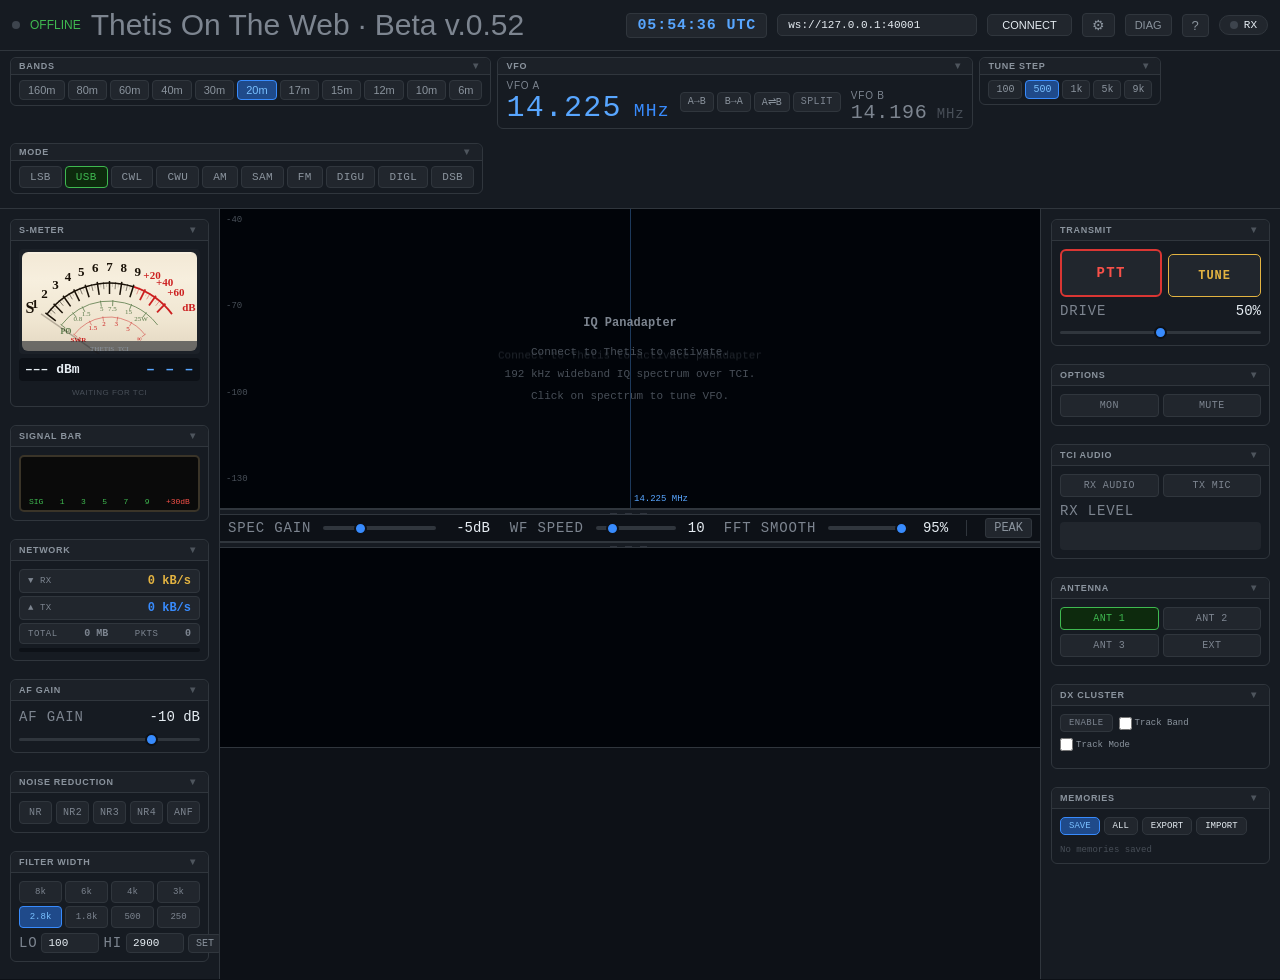
==== commit 2b1c4828: "feat: draw VFO B on the waterfall as on the spectrum The waterfall drew VFO A alone, so VFO B could " ====
--- a/totw.html
+++ b/totw.html
@@ -6686,6 +6686,12 @@
     ctx.strokeStyle = '#58a6ff44'; ctx.lineWidth = 1;
     ctx.beginPath(); ctx.moveTo(vx,0); ctx.lineTo(vx,H); ctx.stroke();
 
+    // VFO B line, dashed as on the spectrum; the TX line drawn next covers it in split
+    const bx = hzToX(S.vfoB);
+    ctx.strokeStyle = '#7d859088'; ctx.lineWidth = 1; ctx.setLineDash([2,2]);
+    ctx.beginPath(); ctx.moveTo(bx,0); ctx.lineTo(bx,H); ctx.stroke();
+    ctx.setLineDash([]);
+
     // TX line, as on the spectrum
     if (txMarkerShown()) {
       const tx = hzToX(S.txFreq);
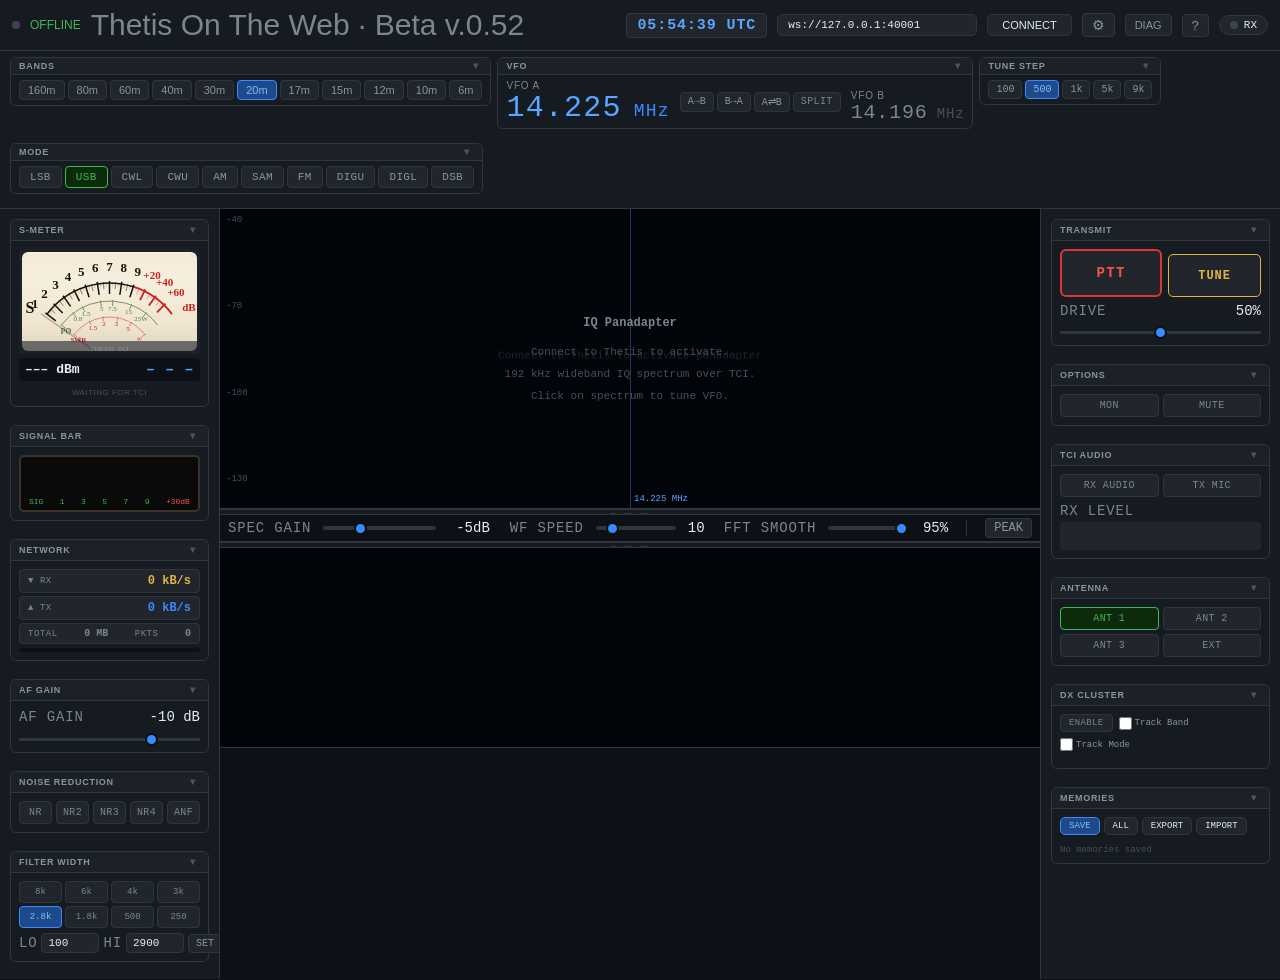
==== commit b55c4274: "fix: drag VFO A on the spectrum from the frequency it had at mousedown A mouse drag added the offset" ====
--- a/totw.html
+++ b/totw.html
@@ -8121,6 +8121,9 @@
   (function() {
     const cv = el('specC');
     let dragging = false, dragStartX = 0, dragStartY = 0, dragMoved = false;
+    // VFO frequency at mousedown. The drag offset counts from the start of the drag, and
+    // deskHPSDR echoes every vfo sent, so S.vfoA moves under the pointer while dragging.
+    let dragBaseHz = 0;
     let lastSendTime = 0;
     let touchStartTime = 0;
     let isVerticalSwipe = false;
@@ -8151,6 +8154,7 @@
       dragging = true;
       dragMoved = false;
       dragStartX = e.clientX;
+      dragBaseHz = S.vfoA;
       bpDragHzOffset = 0;
       bpDraggingInProgress = true;
       cv.style.cursor = 'grabbing';
@@ -8166,7 +8170,7 @@
       const SR = S.iqSR || IQ_DEFAULT_SR;
       const hzPerPx = (SR / specZoom) / rect.width;
       bpDragHzOffset = Math.round(dx * hzPerPx);
-      const previewHz = snapToStep(S.vfoA + bpDragHzOffset, S.step);
+      const previewHz = snapToStep(dragBaseHz + bpDragHzOffset, S.step);
       previewVfoDisp('A', Math.max(0, previewHz));
       // Rate-limit sends (max 20/sec)
       const now = Date.now();
@@ -8190,7 +8194,7 @@
       bpDraggingInProgress = false;
       cv.style.cursor = 'crosshair';
       if (dragMoved && bpDragHzOffset !== 0) {
-        const newVfo = window._previewHzA || Math.max(0, snapToStep(S.vfoA + bpDragHzOffset, S.step));
+        const newVfo = window._previewHzA || Math.max(0, snapToStep(dragBaseHz + bpDragHzOffset, S.step));
         S.vfoA = newVfo;
         setVfoDisp('A', newVfo);
         send('vfo:0,0,' + newVfo + ';');
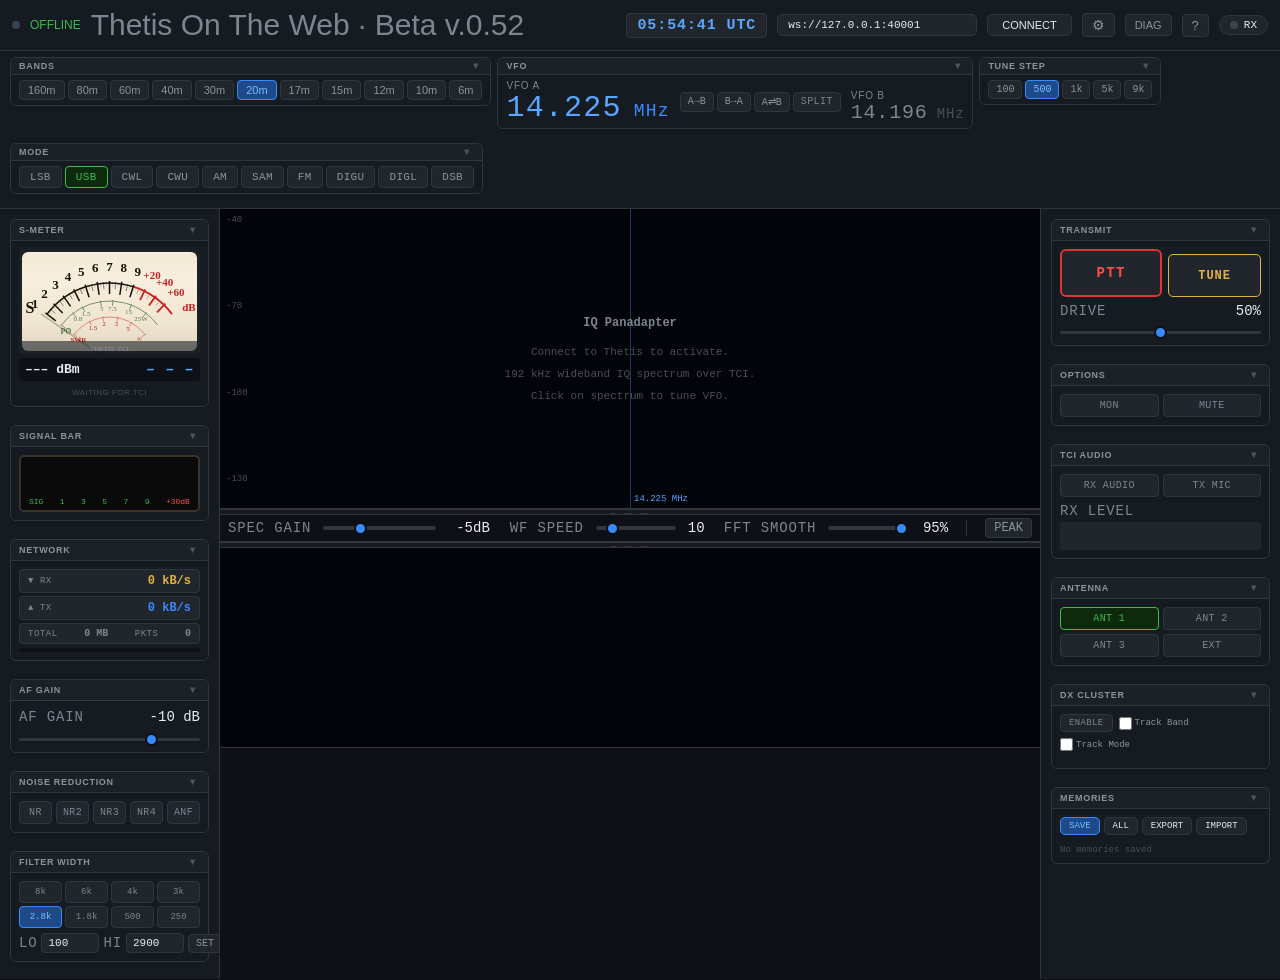
==== commit 4f0362ec: "feat: tune VFO B with Shift on the spectrum and the waterfall VFO B could be tuned only from its fre" ====
--- a/totw.html
+++ b/totw.html
@@ -4097,7 +4097,17 @@
 let bpDragHzOffset = 0;          // Hz offset during drag (read by drawSpec for preview)
 let bpDraggingInProgress = false; // suppress incoming VFO updates while dragging
 let bpIgnoreVfoUpdateUntil = 0;  // timestamp — ignore radio VFO echoes until this time
+let bpIgnoreVfoBUpdateUntil = 0; // the same for VFO B, so tuning A never hides a change of B
 let sliderLastValue = 0;         // tuning slider last position
+
+// Tune VFO A or B from the displays. On receiver 0, TCI channel 0 is VFO A and channel 1
+// is VFO B, which exists also with one receiver. Shift picks VFO B (issue 15).
+function tuneVfo(v, hz) {
+  setVfoDisp(v, hz);
+  send('vfo:0,' + (v === 'B' ? 1 : 0) + ',' + hz + ';');
+  if (v === 'B') bpIgnoreVfoBUpdateUntil = Date.now() + 1000;
+  else bpIgnoreVfoUpdateUntil = Date.now() + 1000;
+}
 let _wheelCommitTimer = null;    // debounce timer for wheel tuning
 let _wheelBaseVfo = 0;           // VFO baseline when wheel scrolling starts
 let _wheelLastSend = 0;          // timestamp of last VFO send (rate-limiter)
@@ -4291,7 +4301,9 @@
         if (args[0]==='0' && args[1]==='0') {
           if (Date.now() >= bpIgnoreVfoUpdateUntil) setVfoDisp('A', v);
         }
-        if (args[0]==='0' && args[1]==='1') setVfoDisp('B', v);
+        if (args[0]==='0' && args[1]==='1') {
+          if (Date.now() >= bpIgnoreVfoBUpdateUntil) setVfoDisp('B', v);
+        }
       }
       break;
     case 'dds':
@@ -8124,6 +8136,7 @@
     // VFO frequency at mousedown. The drag offset counts from the start of the drag, and
     // deskHPSDR echoes every vfo sent, so S.vfoA moves under the pointer while dragging.
     let dragBaseHz = 0;
+    let dragVfo = 'A';  // 'B' when the drag started with Shift
     let lastSendTime = 0;
     let touchStartTime = 0;
     let isVerticalSwipe = false;
@@ -8150,11 +8163,13 @@
     // ── Mouse: drag inside passband = tune; click outside = tune ──
     cv.addEventListener('mousedown', function(e) {
       if (!S.iqOn || !IQ.fftReady) return;
-      if (!isInPassband(e.clientX)) return;
+      // Shift takes VFO B from anywhere on the spectrum; VFO A is grabbed inside its passband
+      dragVfo = e.shiftKey ? 'B' : 'A';
+      if (dragVfo === 'A' && !isInPassband(e.clientX)) return;
       dragging = true;
       dragMoved = false;
       dragStartX = e.clientX;
-      dragBaseHz = S.vfoA;
+      dragBaseHz = dragVfo === 'B' ? S.vfoB : S.vfoA;
       bpDragHzOffset = 0;
       bpDraggingInProgress = true;
       cv.style.cursor = 'grabbing';
@@ -8171,18 +8186,18 @@
       const hzPerPx = (SR / specZoom) / rect.width;
       bpDragHzOffset = Math.round(dx * hzPerPx);
       const previewHz = snapToStep(dragBaseHz + bpDragHzOffset, S.step);
-      previewVfoDisp('A', Math.max(0, previewHz));
+      previewVfoDisp(dragVfo, Math.max(0, previewHz));
       // Rate-limit sends (max 20/sec)
       const now = Date.now();
       if (now - lastSendTime > 50) {
-        send('vfo:0,0,' + Math.max(0, previewHz) + ';');
+        send('vfo:0,' + (dragVfo === 'B' ? 1 : 0) + ',' + Math.max(0, previewHz) + ';');
         lastSendTime = now;
       }
-      // Auto-recenter IQ stream if VFO drifts near edges
+      // Auto-recenter IQ stream if VFO A drifts near edges; the IQ window follows A only
       const loHz = S.iqCentre - SR / 2;
       const hiHz = S.iqCentre + SR / 2;
       const margin = SR * 0.15;
-      if (previewHz < loHz + margin || previewHz > hiHz - margin) {
+      if (dragVfo === 'A' && (previewHz < loHz + margin || previewHz > hiHz - margin)) {
         send('dds:0,' + previewHz + ';');
         S.iqCentre = previewHz;
       }
@@ -8194,23 +8209,21 @@
       bpDraggingInProgress = false;
       cv.style.cursor = 'crosshair';
       if (dragMoved && bpDragHzOffset !== 0) {
-        const newVfo = window._previewHzA || Math.max(0, snapToStep(dragBaseHz + bpDragHzOffset, S.step));
-        S.vfoA = newVfo;
-        setVfoDisp('A', newVfo);
-        send('vfo:0,0,' + newVfo + ';');
-        bpIgnoreVfoUpdateUntil = Date.now() + 1000;
+        const newVfo = window['_previewHz' + dragVfo] || Math.max(0, snapToStep(dragBaseHz + bpDragHzOffset, S.step));
+        tuneVfo(dragVfo, newVfo);
       } else if (!dragMoved && S.iqOn && IQ.fftReady) {
         const hz = Math.round(visRangeAtClientX(e.clientX));
-        if (hz > 0) { S.vfoA = hz; setVfoDisp('A', hz); send('vfo:0,0,' + hz + ';'); bpIgnoreVfoUpdateUntil = Date.now() + 1000; }
+        if (hz > 0) tuneVfo(dragVfo, hz);
       }
       bpDragHzOffset = 0;
-      window._previewHzA = null;
+      window['_previewHz' + dragVfo] = null;
       setTimeout(() => { dragMoved = false; }, 50);
     });
 
     // Click outside passband = click-to-tune
     cv.addEventListener('click', function(e) {
       if (dragMoved) return;
+      if (e.shiftKey) return;  // a Shift press always starts a drag: mouseup tuned VFO B
       if (!S.iqOn || !IQ.fftReady) return;
       if (isInPassband(e.clientX)) return;
       const hz = Math.round(visRangeAtClientX(e.clientX));
@@ -8335,7 +8348,7 @@
     const xFrac = (e.clientX - rect.left) / rect.width;
     const SR = S.iqSR || IQ_DEFAULT_SR;
     const hz = Math.round(S.iqCentre - SR / 2 + xFrac * SR);
-    if (hz > 0) { S.vfoA = hz; setVfoDisp('A', hz); send('vfo:0,0,' + hz + ';'); bpIgnoreVfoUpdateUntil = Date.now() + 1000; }
+    if (hz > 0) tuneVfo(e.shiftKey ? 'B' : 'A', hz);
   });
   el('wfC').style.cursor = 'crosshair';
 
@@ -8359,36 +8372,40 @@
       if (specZoom > 1) specZoomCentre = mouseHz;
       else specZoomCentre = S.iqCentre;
     } else {
-      // Plain wheel = step tune — commit VFO immediately (rate-limited) and pan spectrum
-      const dir = e.deltaY < 0 ? 1 : -1;
-      const newVfo = Math.max(0, snapToStep(S.vfoA + dir * S.step, S.step));
-      S.vfoA = newVfo;
-      setVfoDisp('A', newVfo);
-
-      // Pan zoomed spectrum to follow VFO on every tick so the cursor never hits the edge
-      if (specZoom > 1) specZoomCentre = newVfo;
+      // Plain wheel = step tune VFO A, Shift+wheel = VFO B — commit immediately (rate-limited).
+      // macOS turns Shift+wheel into a horizontal scroll: deltaY is 0, the movement is in deltaX.
+      const onB = e.shiftKey;
+      const delta = onB ? (e.deltaY || e.deltaX) : e.deltaY;
+      const dir = delta < 0 ? 1 : -1;
+      const newVfo = Math.max(0, snapToStep((onB ? S.vfoB : S.vfoA) + dir * S.step, S.step));
+      setVfoDisp(onB ? 'B' : 'A', newVfo);
+      const sendVfo = () => {
+        send('vfo:0,' + (onB ? '1,' + S.vfoB : '0,' + S.vfoA) + ';');
+        if (onB) bpIgnoreVfoBUpdateUntil = Date.now() + 500; else bpIgnoreVfoUpdateUntil = Date.now() + 500;
+      };
+
+      // Pan zoomed spectrum to follow VFO A on every tick so the cursor never hits the edge
+      if (!onB && specZoom > 1) specZoomCentre = newVfo;
 
       const now = Date.now();
       // Rate-limit TCI sends to ~20 per second to avoid flooding the radio
       if (now - _wheelLastSend >= 50) {
-        send('vfo:0,0,' + newVfo + ';');
-        bpIgnoreVfoUpdateUntil = now + 500;
+        sendVfo();
         _wheelLastSend = now;
         if (_wheelCommitTimer) { clearTimeout(_wheelCommitTimer); _wheelCommitTimer = null; }
       } else {
         // Always queue a trailing send so the final resting frequency is committed
         if (_wheelCommitTimer) clearTimeout(_wheelCommitTimer);
         _wheelCommitTimer = setTimeout(() => {
-          send('vfo:0,0,' + S.vfoA + ';');
-          bpIgnoreVfoUpdateUntil = Date.now() + 500;
+          sendVfo();
           _wheelCommitTimer = null; _wheelLastSend = Date.now();
         }, 120);
       }
 
-      // Recenter IQ when VFO drifts within 25% of an edge — keeps IQ data fresh
+      // Recenter IQ when VFO A drifts within 25% of an edge — keeps IQ data fresh
       const SR = S.iqSR || IQ_DEFAULT_SR;
       const margin = SR * 0.25;
-      if (newVfo < S.iqCentre - SR / 2 + margin || newVfo > S.iqCentre + SR / 2 - margin) {
+      if (!onB && (newVfo < S.iqCentre - SR / 2 + margin || newVfo > S.iqCentre + SR / 2 - margin)) {
         S.iqCentre = newVfo;
         if (specZoom > 1) specZoomCentre = newVfo;
       }
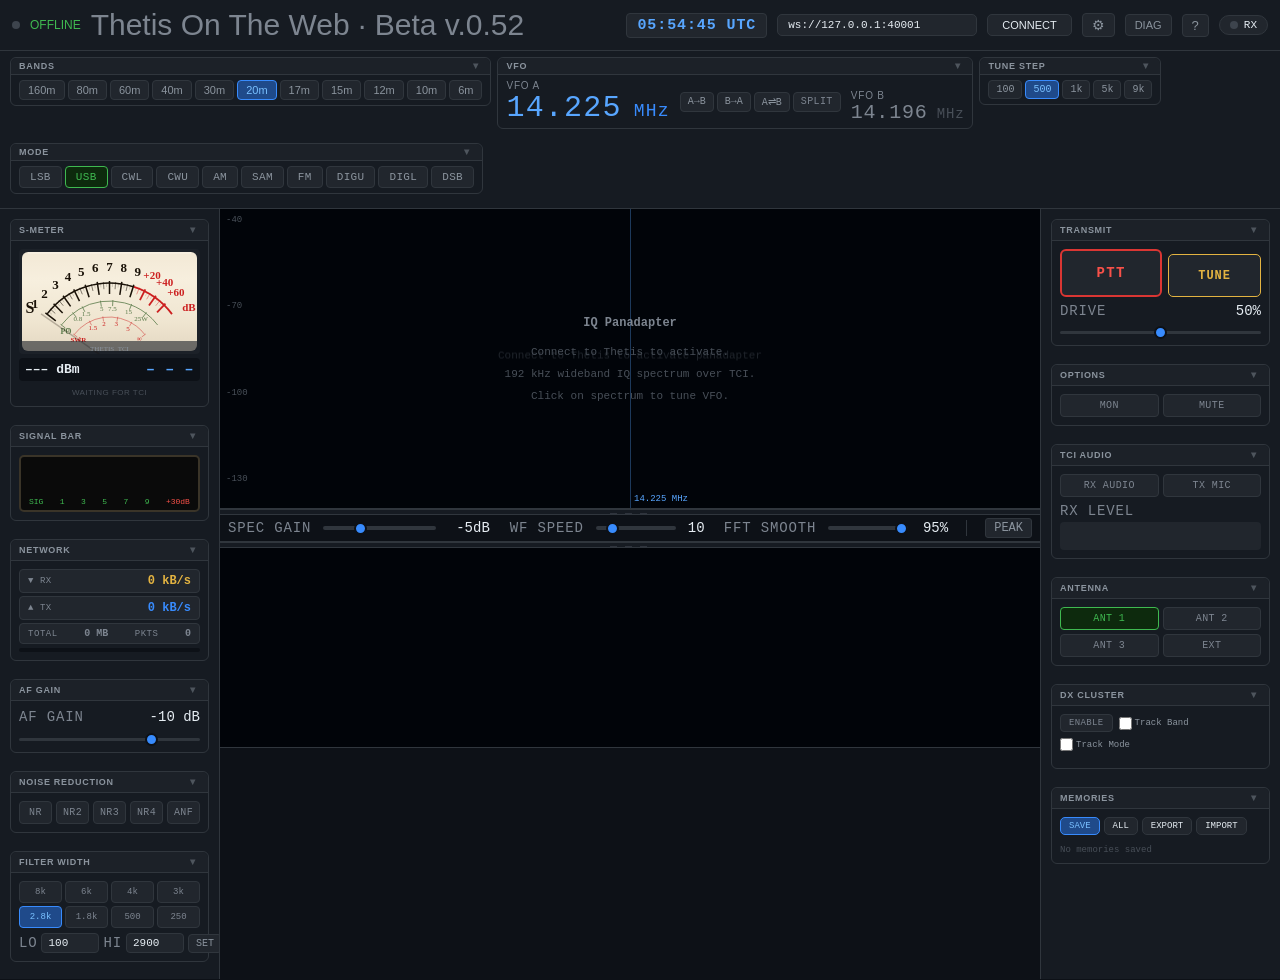
==== commit 6bb95f2f: "feat: A→B, B→A and A⇌B through deskHPSDR's VFO copy commands The buttons sent vfo sets that copied o" ====
--- a/totw.html
+++ b/totw.html
@@ -4658,13 +4658,15 @@
   send('vfo:0,'+(vfo==='A'?'0':'1')+','+hz+';');
 }, { passive: false });
 
+// A→B, B→A and A⇌B move the whole VFO, as deskHPSDR's own buttons do: band, frequency,
+// mode, filter and step. There is no reply; the result reaches every client, this one
+// included, as vfo, modulation, rx_filter_band, tx_frequency and split_enable. The displays
+// wait for those. A command within 200 ms of another TCI client's vfo set is ignored and
+// nothing changes. A tuning gesture's echo window still open would drop the result, so it
+// is closed here: the echoes of earlier steps arrive before the result, on the same socket.
 function vfoSwap(cmd) {
-  if (cmd==='A2B') { setVfoDisp('B',S.vfoA); send('vfo:0,1,'+S.vfoA+';'); }
-  else if (cmd==='B2A') { setVfoDisp('A',S.vfoB); send('vfo:0,0,'+S.vfoB+';'); }
-  else {
-    const t=S.vfoA; setVfoDisp('A',S.vfoB); setVfoDisp('B',t);
-    send('vfo:0,0,'+S.vfoB+';'); send('vfo:0,1,'+t+';');
-  }
+  bpIgnoreVfoUpdateUntil = 0; bpIgnoreVfoBUpdateUntil = 0;
+  send({ A2B: 'vfo_a_to_b_ex;', B2A: 'vfo_b_to_a_ex;', SWAP: 'vfo_swap_ex;' }[cmd]);
 }
 
 function setStep(btn, hz) {
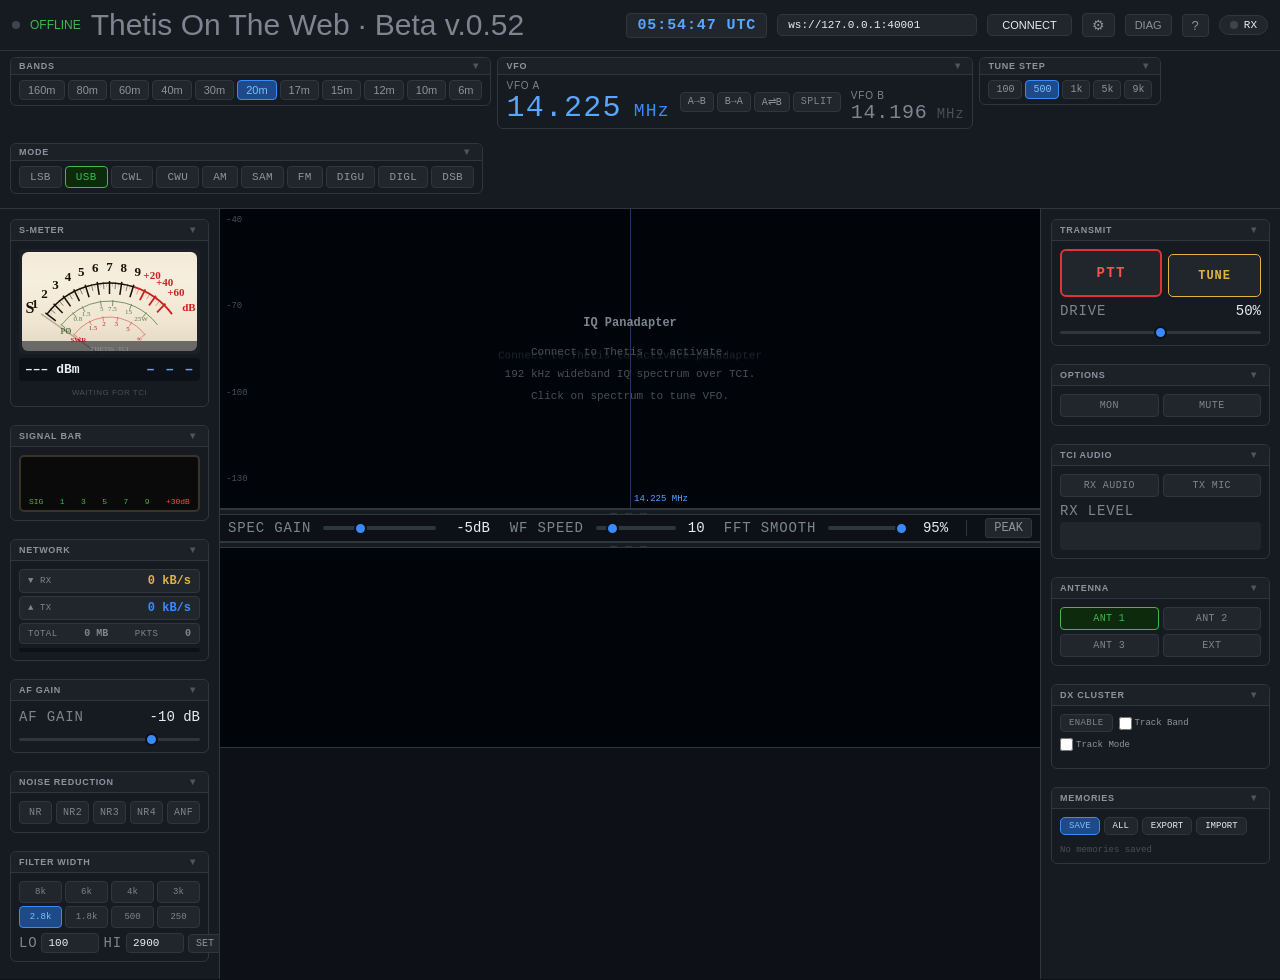
==== commit 21ca9455: "feat: show VFO B's mode next to its label deskHPSDR reports VFO B's mode to clients subscribed to mo" ====
--- a/totw.html
+++ b/totw.html
@@ -3366,7 +3366,7 @@
           <button class="chip" id="splitC" onclick="tog('split')">SPLIT</button>
         </div>
         <div class="vfo-block">
-          <div class="vfo-label">VFO B</div>
+          <div class="vfo-label">VFO B <span id="vfoBMode" style="margin-left:6px;"></span></div>
           <div class="vfo-freq secondary" id="vfoBDisp" ondblclick="editFreq('B')">14.196<span class="mhz"> MHz</span></div>
           <input class="vfo-freq-input" id="vfoBIn" onblur="commitFreq('B')" onkeydown="freqKey(event,'B')" style="font-size:20px;width:180px;color:#7d8590;" />
         </div>
@@ -4083,6 +4083,7 @@
   vfoA: 14225000, vfoB: 14196000,
   txFreq: 0,  // tx_frequency from deskHPSDR: the TX VFO's frequency, without XIT
   mode: 'USB', mox: false, tune: false,
+  modeB: '',  // VFO B's mode, from modulation:1 and modulation_ex:1; empty until the server tells it
   step: 500, _pttWatchdog: null,
   audioCtx: null, rxOn: false, txMicOn: false, micStream: null, micCtx: null, micStreaming: false, txAnalyser: null,
   // IQ panadapter
@@ -4187,7 +4188,10 @@
       log('sys', 'Connected — Thetis TCI online');
       // modulation reports CWL and CWU both as CW. The first modulation_ex query subscribes
       // this connection: deskHPSDR then follows every modulation with a modulation_ex.
+      // A subscribed client also gets VFO B's mode with one receiver; the second query asks
+      // for its current value, which the server does not send on its own.
       send('modulation_ex:0;');
+      send('modulation_ex:1;');
       // Auto-start RX audio after Thetis sends 'ready'
       S._autoStartRx = true;
 
@@ -4327,18 +4331,25 @@
       break;
     case 'modulation':
       if (args.length >= 2 && args[0] === '0') {
-        S.mode = modeFromTci(args[1]);
+        S.mode = modeFromTci(args[1], S.mode);
         updMode();
         // No filter query: on a mode change deskHPSDR sends rx_filter_band right after modulation.
         // Immediately re-filter DX spots if Track Mode is active
         if (dxEnabled && (el('dxTrackMode') || {}).checked) dxApplyFilter();
+      } else if (args.length >= 2 && args[0] === '1') {
+        // Index 1 is VFO B's mode, which RX2 uses while it runs
+        S.modeB = modeFromTci(args[1], S.modeB);
+        updModeB();
       }
       break;
     case 'modulation_ex':
       // deskHPSDR extension, subscribed at connect: CWL and CWU named apart.
       if (args.length >= 2 && args[0] === '0') {
-        S.mode = modeFromTci(args[1]);
+        S.mode = modeFromTci(args[1], S.mode);
         updMode();
+      } else if (args.length >= 2 && args[0] === '1') {
+        S.modeB = modeFromTci(args[1], S.modeB);
+        updModeB();
       }
       break;
     case 'trx':
@@ -4491,6 +4502,13 @@
     b.classList.toggle('active', b.dataset.m === S.mode));
 }
 
+// VFO B's mode is shown, not set: with one receiver deskHPSDR ignores a mode set on VFO B.
+// To work in another mode on B: A⇌B, change the mode on A, A⇌B.
+function updModeB() {
+  const e = el('vfoBMode');
+  if (e) e.textContent = S.modeB;
+}
+
 
 
 function updTune() {
@@ -4691,11 +4709,11 @@
 
 // ── MODE ──
 // modulation reports CWL and CWU both as CW. The sideband arrives in the modulation_ex that
-// follows it; until then keep the one the client knows, otherwise CWU, which is what the
-// server applies for a plain "cw".
-function modeFromTci(name) {
+// follows it; until then keep the one the client knows for that VFO (prev), otherwise CWU,
+// which is what the server applies for a plain "cw".
+function modeFromTci(name, prev) {
   const m = name.toUpperCase();
-  if (m === 'CW') return (S.mode === 'CWL' || S.mode === 'CWU') ? S.mode : 'CWU';
+  if (m === 'CW') return (prev === 'CWL' || prev === 'CWU') ? prev : 'CWU';
   return m;
 }
 
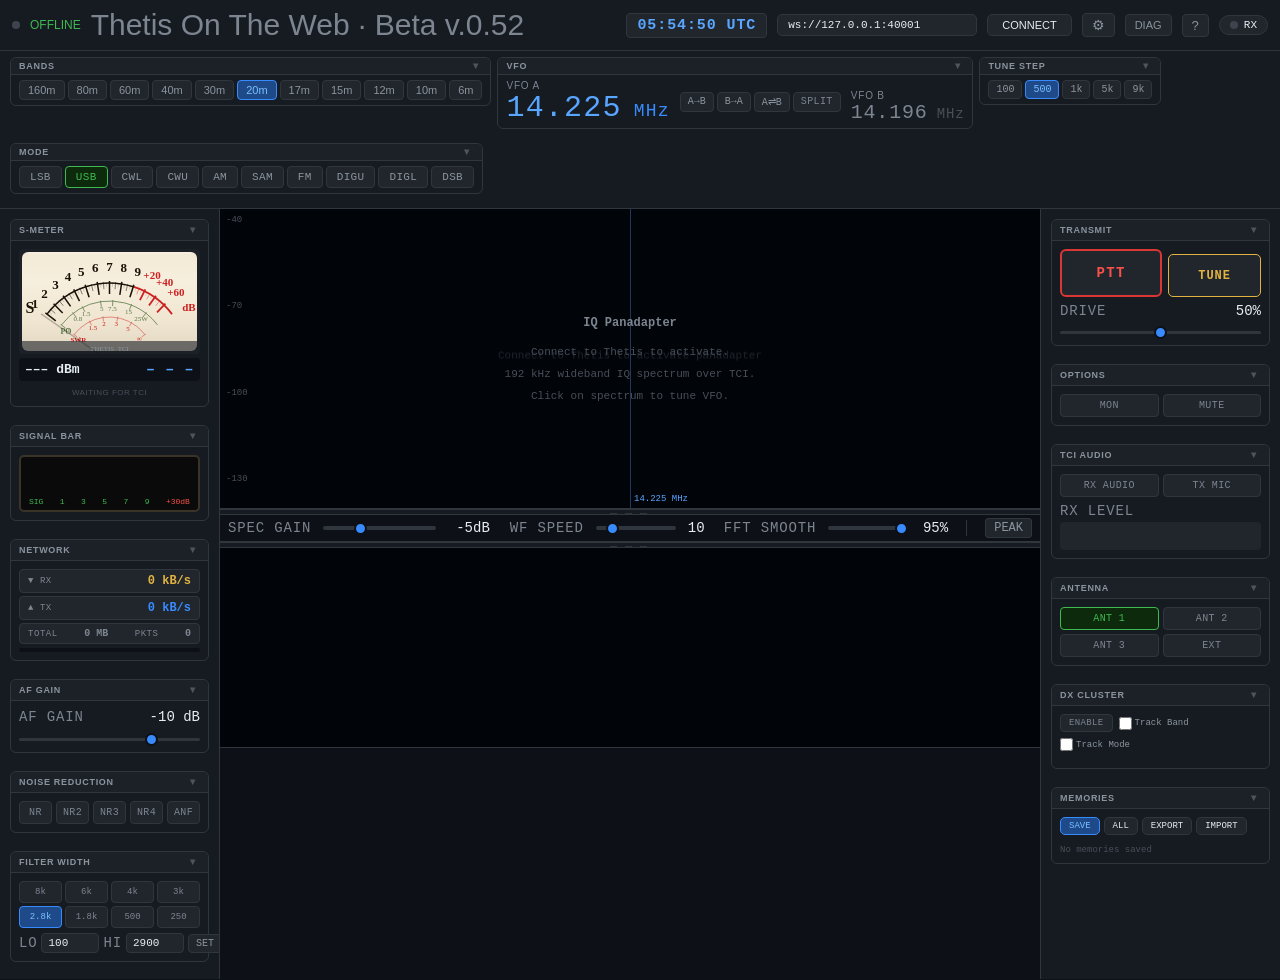
==== commit eaab31d0: "fix: show the TX line only while deskHPSDR transmits on VFO B The line was shown whenever tx_frequen" ====
--- a/totw.html
+++ b/totw.html
@@ -6347,10 +6347,14 @@
 let peakHoldBuf = null;  // Float32Array per-pixel peak values
 let wfTheme = 0;         // 0=classic 1=heat 2=gray 3=night
 
-// The TX marker shows where deskHPSDR transmits when that is not VFO A: in split, or
-// with RX2 active in its GUI. On VFO A it would only cover the VFO A line.
+// The TX marker shows where deskHPSDR transmits when that is VFO B. deskHPSDR sends
+// split_enable true exactly then (tci_send_split(), vfo_get_tx_vfo()): in split, and also
+// with RX2 active in its GUI. Comparing tx_frequency with VFO A alone is not enough: while
+// the operator tunes A, the client moves A at once and each tx_frequency confirms a step
+// already passed, so the line trailed A for one round trip with split off. On VFO A the
+// marker would only cover the VFO A line.
 const TX_MARKER_COLOR = '#f85149';
-function txMarkerShown() { return S.txFreq > 0 && S.txFreq !== S.vfoA; }
+function txMarkerShown() { return TG.split && S.txFreq > 0 && S.txFreq !== S.vfoA; }
 
 function drawSpec() {
   const cv = el('specC'); if (!cv) return;
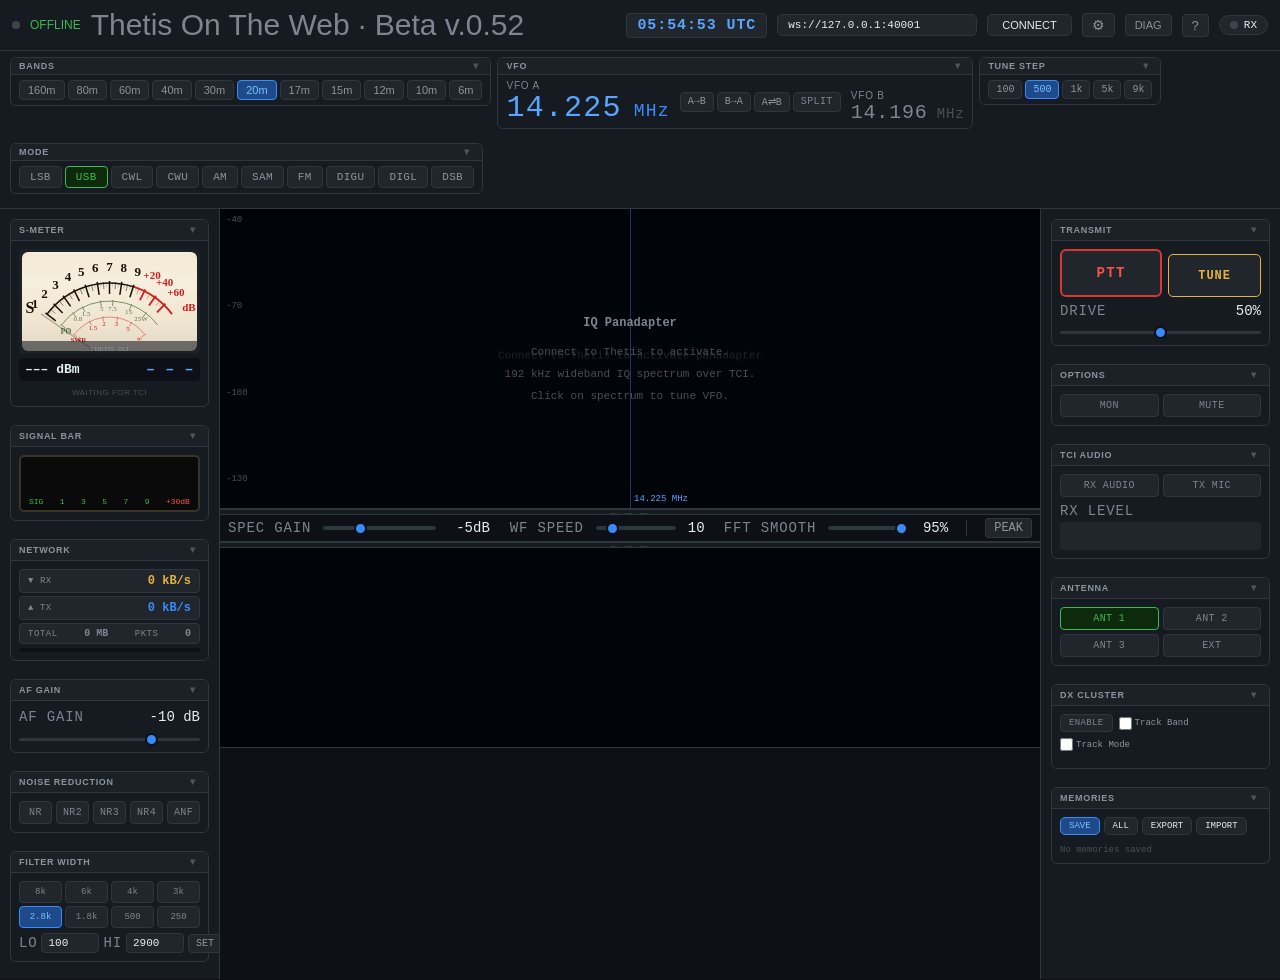
==== commit 57fb1493: "fix: log why the TCI socket closed, fade RX audio out before closing it Refs #22. onclose now record" ====
--- a/totw.html
+++ b/totw.html
@@ -4149,6 +4149,27 @@
 let _reconnectDelay = 1000;
 const _RECONNECT_MAX = 30000;
 
+// Every close of the TCI socket is kept for DIAG (#22). In Firefox the page gets the
+// server's code only when the server sends a close frame; otherwise the code is 1006.
+// With 1006, an error event before the close means Firefox failed the connection: a frame
+// it rejected (it then sends 1002 to the server) or a socket error. Neither: a TCP close
+// without a close frame. (dom/websocket/WebSocket.cpp, WebSocketImpl::OnServerClose and
+// ScheduleConnectionCloseEvents)
+const WS_CLOSES_KEPT = 50;
+const WSDIAG = { reconnects: 0, closes: [] };
+const WS_CLOSE_NAMES = {
+  1000: 'Normal Closure', 1001: 'Going Away', 1002: 'Protocol error', 1003: 'Unsupported Data',
+  1005: 'No Status Rcvd', 1006: 'Abnormal Closure', 1007: 'Invalid frame payload data',
+  1008: 'Policy Violation', 1009: 'Message Too Big', 1011: 'Internal Error',
+};
+
+function wsCloseText(r) {
+  return 'Disconnected: code ' + r.code + (WS_CLOSE_NAMES[r.code] ? ' ' + WS_CLOSE_NAMES[r.code] : '') +
+    (r.reason ? ' "' + r.reason + '"' : '') +
+    (r.wasClean ? ', clean' : ', not clean') + (r.errorEvent ? ', error event' : '') +
+    (r.openSeconds === null ? ', never opened' : ', open ' + r.openSeconds + ' s');
+}
+
 function toggleConn() {
   // A second click while the socket is still opening must not start another connection
   if (S.ws && S.ws.readyState === WebSocket.CONNECTING) return;
@@ -4177,10 +4198,12 @@
   dropSocket();
   log('sys', 'Connecting → ' + url);
   document.getElementById('connBtn').textContent = 'CONNECTING…';
+  let openedAt = 0, sawError = false;   // this socket's, for its close record
   try {
     S.ws = new WebSocket(url);
     S.ws.binaryType = 'arraybuffer';
     S.ws.onopen    = () => {
+      openedAt = Date.now();
       S.connected = true;
       _reconnectDelay = 1000;  // reset backoff on a successful open
       acquireWakeLock();
@@ -4220,17 +4243,30 @@
       }, 1500);
     };
     S.ws.onmessage = onMsg;
-    S.ws.onclose   = () => {
+    S.ws.onclose   = (ev) => {
+      const rec = {
+        at: new Date().toISOString(), code: ev.code, reason: ev.reason || '', wasClean: ev.wasClean,
+        errorEvent: sawError, openSeconds: openedAt ? +((Date.now() - openedAt) / 1000).toFixed(1) : null,
+        requested: !!S._userClosed,
+      };
+      WSDIAG.closes.push(rec);
+      if (WSDIAG.closes.length > WS_CLOSES_KEPT) WSDIAG.closes.shift();
+      if (!rec.requested) console.warn('TCI WebSocket closed', rec);
       S.connected = false; S.iqOn = false;
       if (S.mox)  { S.mox = false;  stopMicStream(); updTXRX(); log('err','⚠ PTT auto-released — connection lost'); }
       if (S.tune) { S.tune = false; updTune(); }
       if (S._pttWatchdog) { clearTimeout(S._pttWatchdog); S._pttWatchdog = null; }
-      setUI(false); log('sys','Disconnected'); stopRx(); stopSmeterPoll(); stopNetMonitor();
+      setUI(false); log(rec.requested ? 'sys' : 'err', wsCloseText(rec)); stopRx(); stopSmeterPoll(); stopNetMonitor();
       SM.dbm = null; SM.smoothDbm = -130; SM.peakDbm = -130;
       if (S._userClosed) releaseWakeLock();
       if (!S._userClosed) scheduleReconnect();
     };
-    S.ws.onerror   = () => { log('err','Connection error — is Thetis TCI Server running?'); setUI(false); };
+    // An open connection's error is reported by its close line
+    S.ws.onerror   = () => {
+      sawError = true;
+      if (!openedAt) log('err','Connection error — is Thetis TCI Server running?');
+      setUI(false);
+    };
   } catch(e) { log('err', 'Bad URL: ' + e.message); setUI(false); }
 }
 
@@ -4242,7 +4278,7 @@
   if (btn) btn.textContent = 'RECONNECT ' + Math.round(delay / 1000) + 's';
   _reconnectTimer = setTimeout(() => {
     _reconnectTimer = null;
-    if (!S._userClosed) connect();
+    if (!S._userClosed) { WSDIAG.reconnects++; connect(); }
   }, delay);
   _reconnectDelay = Math.min(_reconnectDelay * 2, _RECONNECT_MAX);
 }
@@ -4942,7 +4978,7 @@
 
 async function startRx() {
   try {
-    if (S.audioCtx) { S.audioCtx.close(); }
+    if (S.audioCtx) closeRxContext(S.audioCtx, S.rxOut);
 
     // Reuse a pre-unlocked context if one was created by the iOS touch handler.
     // This is the only reliable way to get audio on iOS Safari — the context must
@@ -4959,7 +4995,10 @@
     S.analyser = S.audioCtx.createAnalyser();
     S.analyser.fftSize = 2048;
     S.analyser.smoothingTimeConstant = 0.89;
-    S.analyser.connect(S.audioCtx.destination);
+    // Output gain after the analyser: closeRxContext() ramps it to zero before the context closes
+    S.rxOut = S.audioCtx.createGain();
+    S.analyser.connect(S.rxOut);
+    S.rxOut.connect(S.audioCtx.destination);
 
     // On desktop Chrome the context may be suspended until first gesture — resume it.
     // On iOS this should already be 'running' if the pre-unlock path was taken.
@@ -5040,9 +5079,24 @@
   S.rxOn = false;
   el('rxAuC').classList.remove('on');
   if (S.connected) send('audio_stop:0;');
-  if (S.audioCtx) { S.audioCtx.close(); S.audioCtx = null; S.analyser = null; }
+  if (S.audioCtx) { closeRxContext(S.audioCtx, S.rxOut); S.audioCtx = null; S.analyser = null; S.rxOut = null; }
   rxNextTime = 0;
   rxLastGain = null; rxLastFadeAt = 0;
+}
+
+// Closing a context stops its output at once: the output steps from the sample being
+// played to zero, and with loud audio that step is a full-scale click (#22). The ramp
+// takes the output to zero first; the context closes once the ramp and the device's
+// output latency have passed. A context that is not running has no output to ramp.
+const RX_STOP_FADE_S = 0.02;
+function closeRxContext(ctx, out) {
+  if (!out || ctx.state !== 'running') { ctx.close(); return; }
+  const t = ctx.currentTime;
+  out.gain.cancelScheduledValues(t);
+  out.gain.setValueAtTime(out.gain.value, t);
+  out.gain.linearRampToValueAtTime(0, t + RX_STOP_FADE_S);
+  const latency = ctx.outputLatency || ctx.baseLatency || 0;
+  setTimeout(() => ctx.close(), (RX_STOP_FADE_S + latency) * 1000 + 30);
 }
 
 // ── Binary frame dispatch ──
@@ -6279,11 +6333,16 @@
   const summary = el('diagSummary');
   if (summary) {
     const item = (label, value, ok) => '<div style="background:#161b22;border:1px solid #30363d;border-radius:5px;padding:7px 9px;"><div style="font-size:9px;color:#7d8590;text-transform:uppercase;">' + escHtml(label) + '</div><div style="font-family:\'SF Mono\',monospace;color:' + (ok ? '#3fb950' : '#e3b341') + ';">' + escHtml(value) + '</div></div>';
+    const last = d.wsCloses[d.wsCloses.length - 1];
     summary.innerHTML =
       item('Connection', d.websocketState, d.connected) +
       item('Secure Context', d.secureContext ? 'yes' : 'no', d.secureContext) +
       item('Mic API', d.mediaDevices ? 'modern' : (d.legacyGetUserMedia ? 'legacy' : 'missing'), d.mediaDevices || d.legacyGetUserMedia) +
-      item('IQ Frames', String(d.iqFrames), d.iqFrames > 0);
+      item('IQ Frames', String(d.iqFrames), d.iqFrames > 0) +
+      item('Reconnects', String(d.wsReconnects), d.wsReconnects === 0) +
+      item('Last Close', last ? 'code ' + last.code + (last.errorEvent ? ', error event' : '') +
+        (last.openSeconds === null ? ', never opened' : ', open ' + last.openSeconds + ' s') : 'none',
+        !last || last.requested);
   }
   const text = el('diagText');
   if (text) text.value = JSON.stringify(d, null, 2);
@@ -7951,6 +8010,8 @@
     websocketUrl: el('hostInput') ? el('hostInput').value : '',
     websocketState: S.ws ? ['CONNECTING','OPEN','CLOSING','CLOSED'][S.ws.readyState] : 'none',
     connected: S.connected,
+    wsReconnects: WSDIAG.reconnects,
+    wsCloses: WSDIAG.closes,
     rxAudio: S.rxOn,
     txMicArmed: S.txMicOn,
     txStreaming: S.micStreaming,
